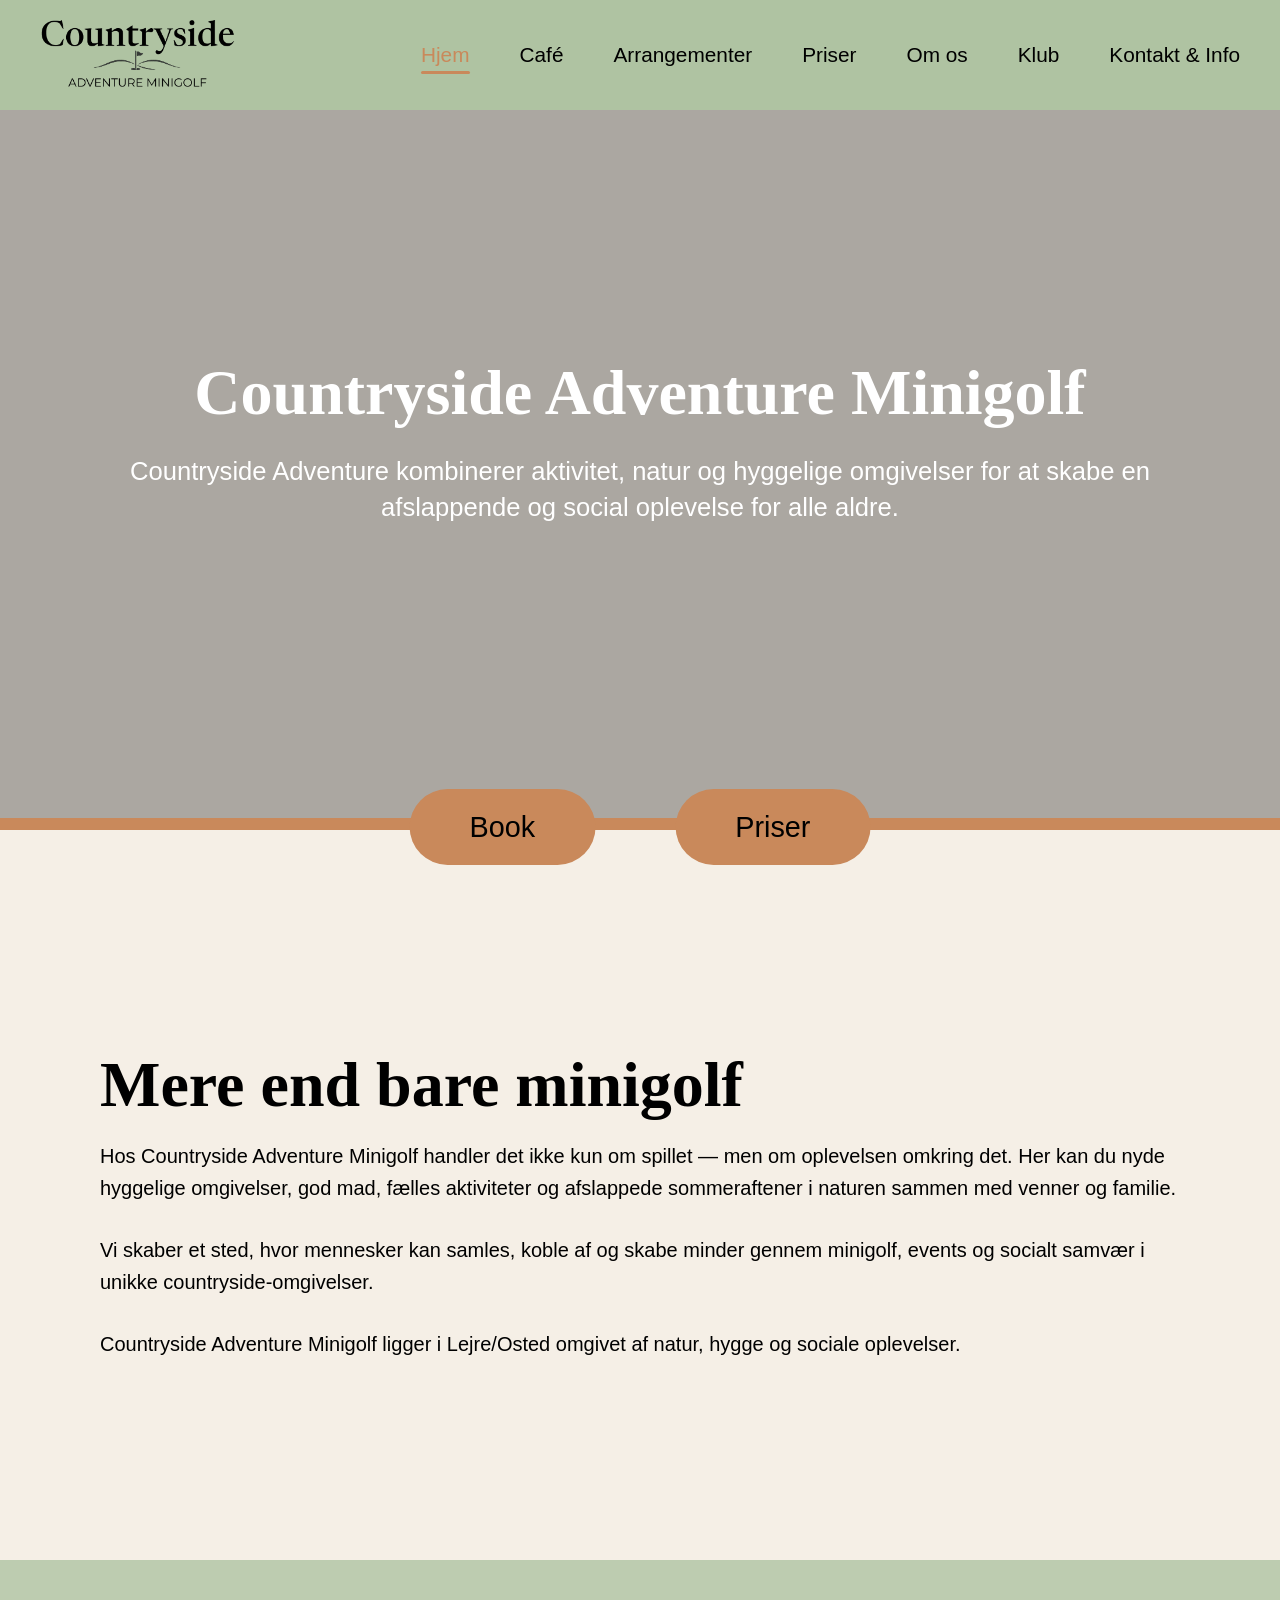
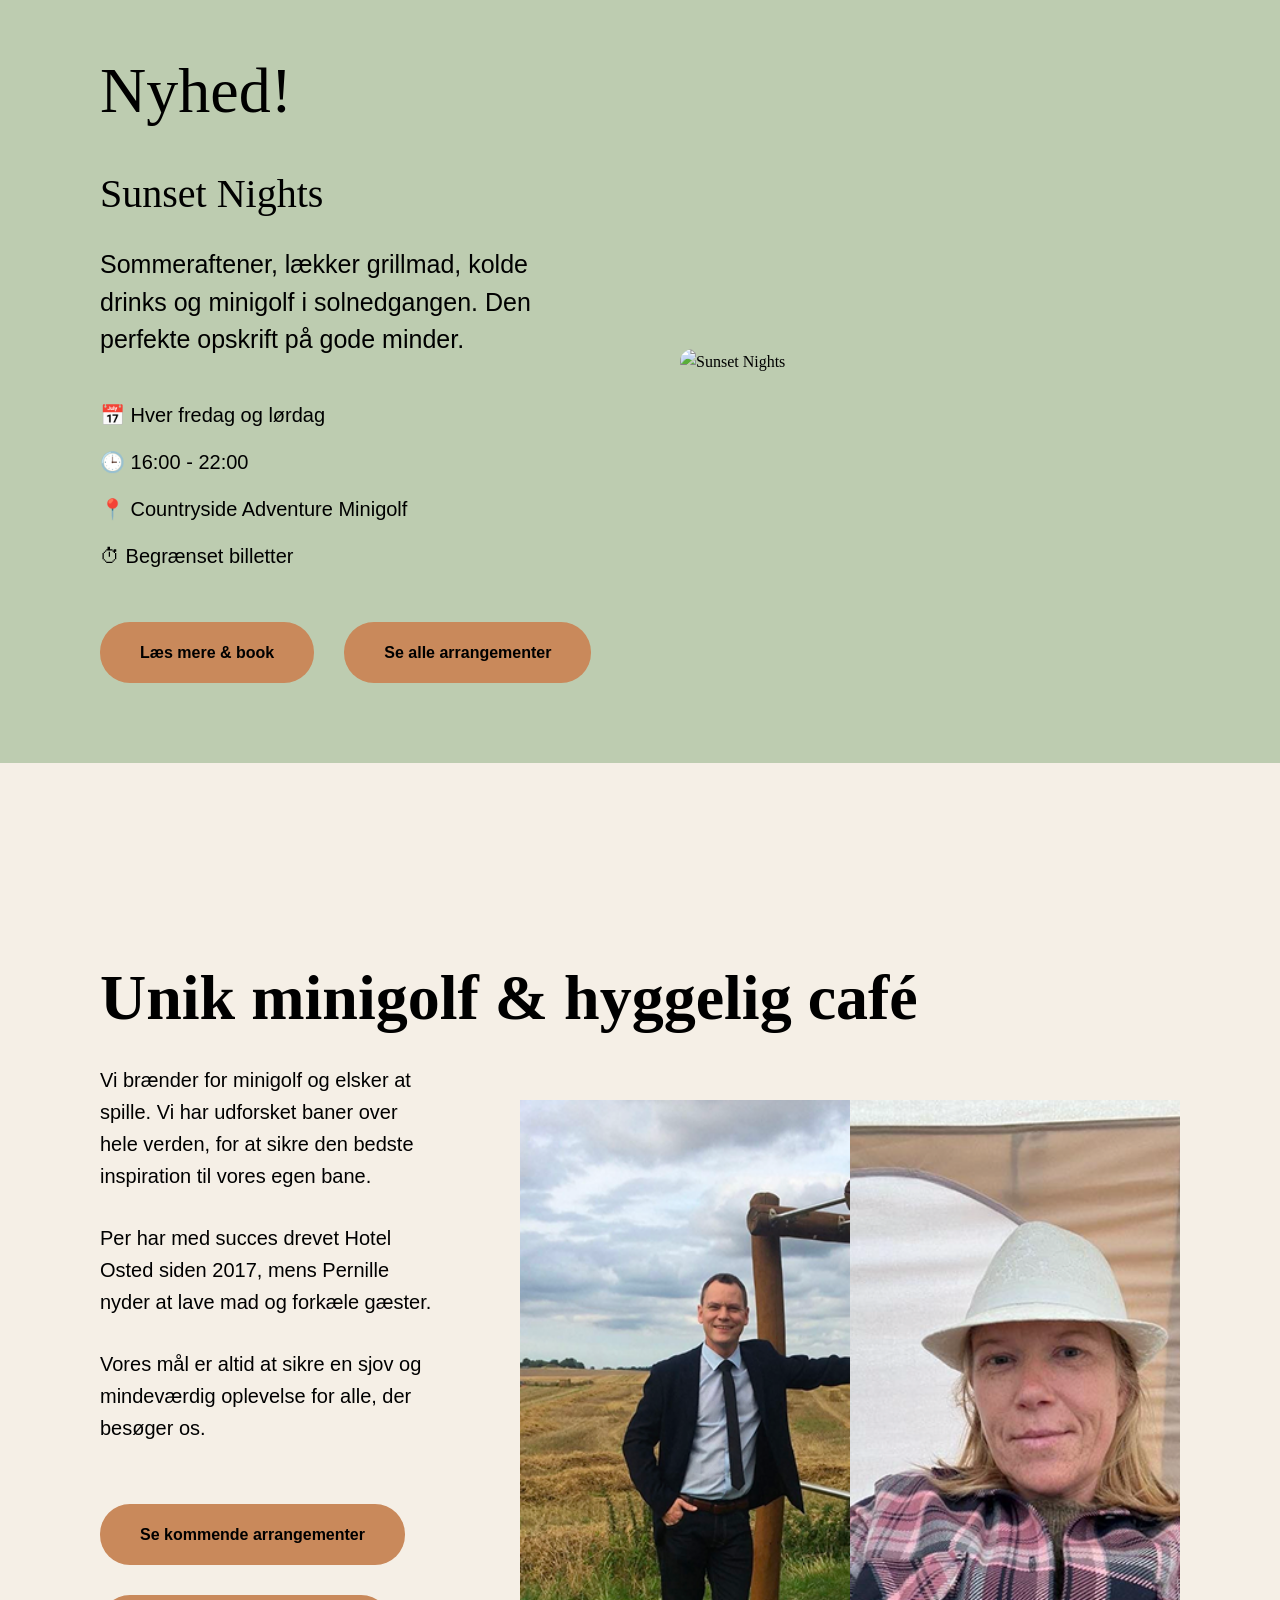
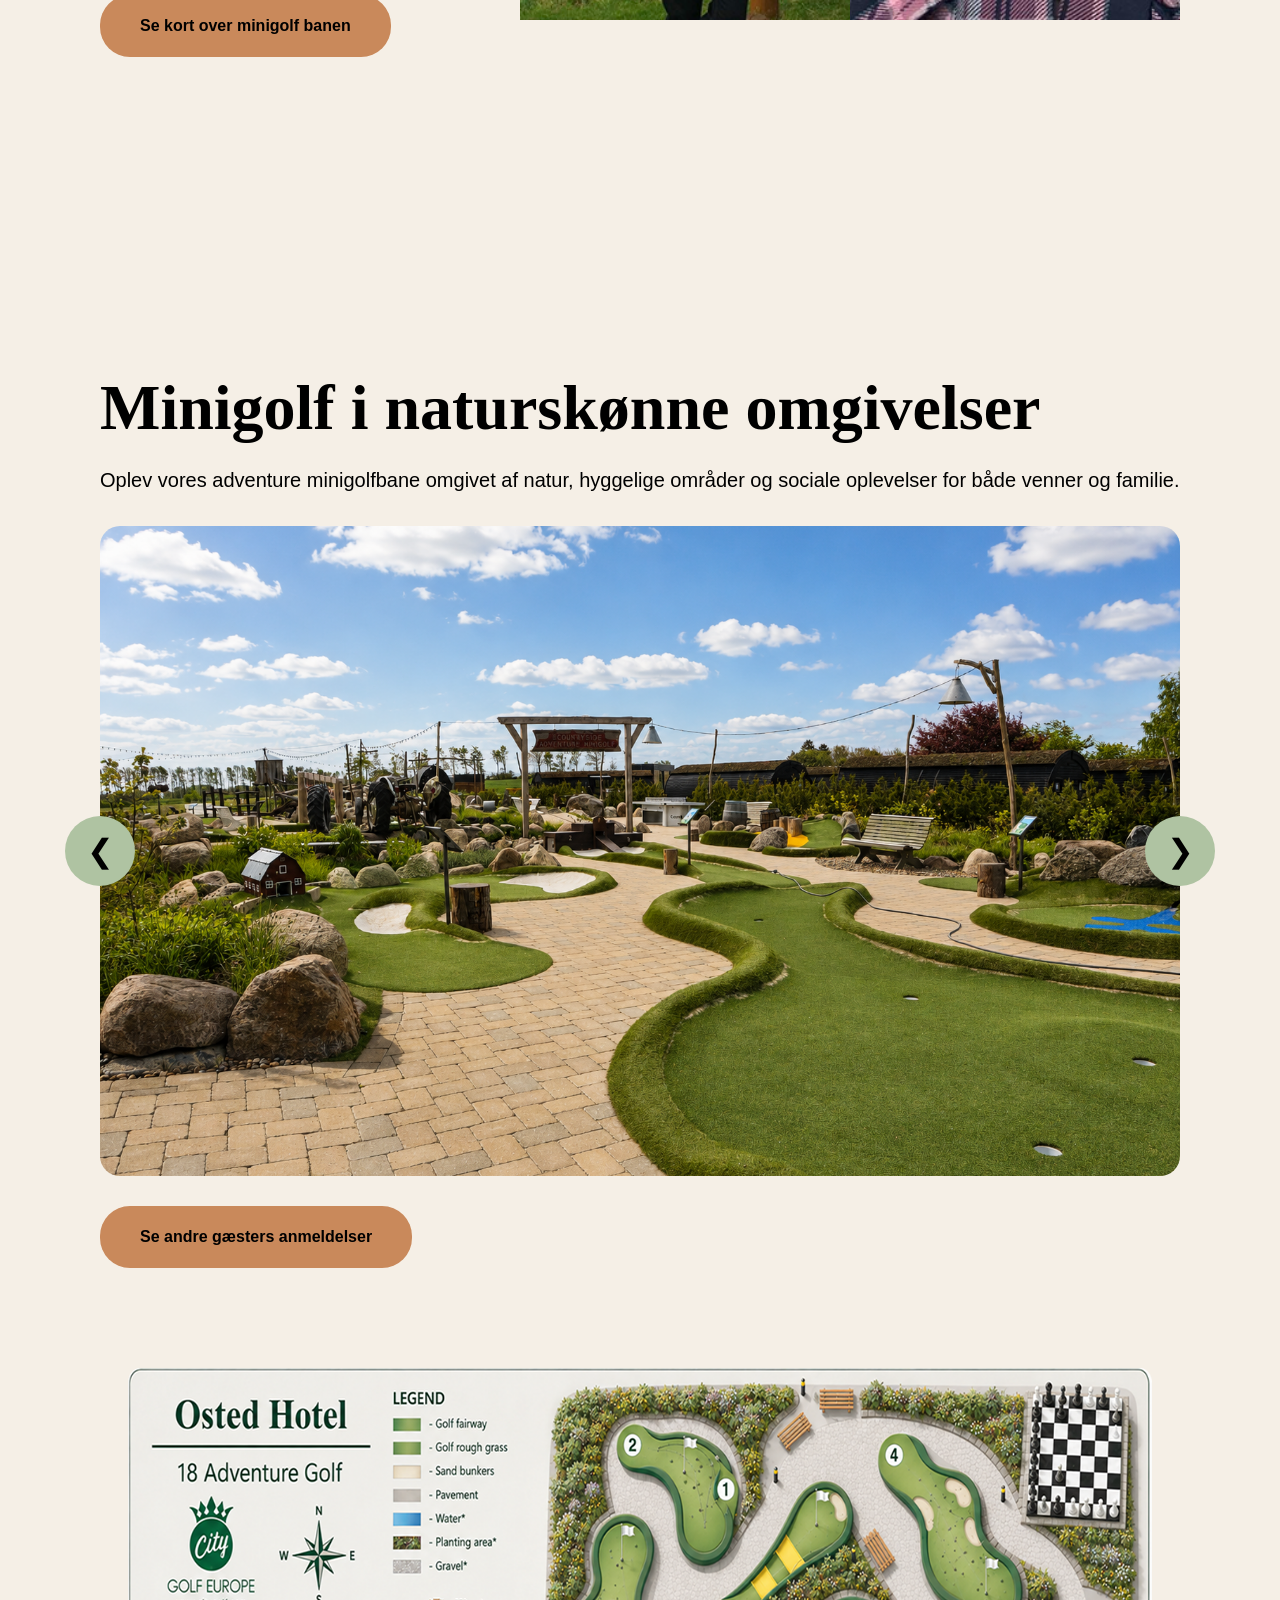
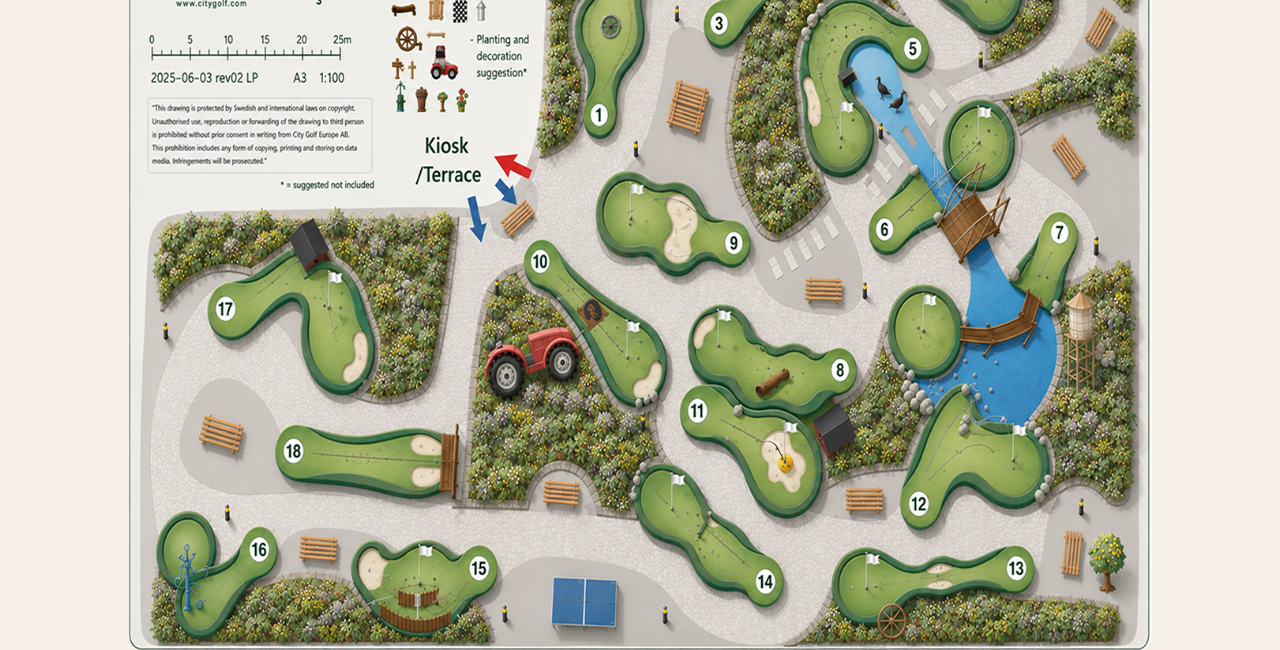
==== index.html @ 1cc6b744 "lavet scroll section" ====
<!DOCTYPE html>
<html lang="da">
<head>
    <meta charset="UTF-8">
    <title>index</title>
    <link rel="stylesheet" href="style.css">
    <meta name="robots" content="noindex, nofollow">
</head>

<body>

<!-- Header -->
<header class="header">

    <div class="logo">
        <a href="index.html">
            <img src="index-billeder/countrysidelogo.png" alt="logo">
        </a>
    </div>

    <nav class="nav">
        <input type="checkbox" id="menu-toggle">

        <label for="menu-toggle" class="burger">
            <span></span>
            <span></span>
            <span></span>
        </label>

        <ul class="nav-links">
            <li><a href="index.html">Hjem</a></li>
            <li><a href="#">Café</a></li>
            <li><a href="arrangementer.html">Arrangementer</a></li>
            <li><a href="#">Priser</a></li>
            <li><a href="#">Om os</a></li>
            <li><a href="#">Klub</a></li>
            <li><a href="#">Kontakt & Info</a></li>
        </ul>
    </nav>

</header>

<main>

    <!-- DRONE VIDEO og CTA -->
    <section class="hero-video">

        <video autoplay muted loop playsinline>
            <source src="video/dronevideo.MOV" type="video/mp4">
            Din browser understøtter ikke video.
        </video>

        <div class="hero-text">
            <h1>Countryside Adventure Minigolf</h1>
            <p>
                Countryside Adventure kombinerer aktivitet, natur og hyggelige
                omgivelser for at skabe en afslappende og social oplevelse for alle aldre.
            </p>
        </div>

        <div class="hero-cta">
            <a href="#" class="cta-btn">Book</a>
            <a href="#" class="cta-btn">Priser</a>
        </div>

    </section>


    <!-- MERE END MINIGOLF TEKST AFSNIT -->
    <section class="index-section1">
    <h1>
        Mere end bare minigolf
    </h1>
    <p>Hos Countryside Adventure Minigolf handler det ikke kun om spillet — men om oplevelsen omkring det.
        Her kan du nyde hyggelige omgivelser, god mad, fælles aktiviteter og afslappede sommeraftener i naturen sammen med venner og familie.</p>
    <p>Vi skaber et sted, hvor mennesker kan samles, koble af og skabe minder gennem minigolf, events og socialt samvær i unikke countryside-omgivelser.</p>
    <p>Countryside Adventure Minigolf ligger i Lejre/Osted omgivet af natur, hygge og sociale oplevelser.</p>
    </section>






    <!-- NYHED SECTION MED VORES KAMPAGNE SUNSET NIGHT -->
    <section class="index-featured-event">

        <div class="index-event-content">

            <h2>Nyhed!</h2>

            <h3>Sunset Nights</h3>

            <p>
                Sommeraftener, lækker grillmad, kolde drinks og
                minigolf i solnedgangen. Den perfekte opskrift
                på gode minder.
            </p>

            <ul class="index-event-info">
                <li>📅 Hver fredag og lørdag</li>
                <li>🕒 16:00 - 22:00</li>
                <li>📍 Countryside Adventure Minigolf</li>
                <li>⏱ Begrænset billetter</li>
            </ul>

            <div class="index-event-buttons">
                <a href="#" class="btn-primary">Læs mere & book</a>
                <a href="#" class="btn-primary">Se alle arrangementer</a>
            </div>

        </div>

        <div class="index-event-image">
            <img src="index-billeder/sunsetnightkvadratisk-2.png" alt="Sunset Nights">
        </div>

    </section>






    <section class="owners-section">

        <h1>Unik minigolf & hyggelig café</h1>

        <div class="owners-wrapper">

            <!-- Venstre side -->
            <div class="owners-content">

                <p>
                    Vi brænder for minigolf og elsker at spille. Vi har udforsket baner
                    over hele verden, for at sikre den bedste inspiration til vores egen bane.
                </p>

                <p>
                    Per har med succes drevet Hotel Osted siden 2017, mens Pernille
                    nyder at lave mad og forkæle gæster.
                </p>

                <p>
                    Vores mål er altid at sikre en sjov og mindeværdig oplevelse for alle,
                    der besøger os.
                </p>

                <div class="owners-buttons">
                    <a href="#" class="btn-primary">Se kommende arrangementer</a>
                    <a href="#" class="btn-primary">Se kort over minigolf banen</a>
                </div>

            </div>

            <!-- Højre side -->
            <div class="owners-images">
                <img src="index-billeder/per.png" alt="Per">
                <img src="index-billeder/pernille.png" alt="Pernille">
            </div>

        </div>

    </section>




    <!-- BILLED SCROLL SECTION -->
    <section class="gallery-section">

        <h2>Minigolf i naturskønne omgivelser</h2>

        <p>
            Oplev vores adventure minigolfbane omgivet af natur,
            hyggelige områder og sociale oplevelser for både venner og familie.
        </p>

        <div class="slider">

            <!-- Venstre pil -->
            <button class="prev">&#10094;</button>

            <!-- Billede -->
            <img id="slider-image"
                 src="index-scroll-section/bane.png"
                 alt="Minigolf">

            <!-- Højre pil -->
            <button class="next">&#10095;</button>

        </div>

        <a href="#" class="btn-primary">
            Se andre gæsters anmeldelser
        </a>

    </section>




    <!-- KORT OVER MINIGOLF BANEN -->
    <img class="minigolfbanekort" src="index-billeder/kortoverbane.png" height="882" width="1297" alt="kort over minigolf banen"/>






</main>


<script src="js.js"></script>
</body>
</html>
---- style.css ----
* {                             /* alle elementer */
    margin: 0;                  /* nulstiller browser-defaults - fx h1 og p har ellers margin */
    padding: 0;                 /* nulstiller browser-defaults */
    box-sizing: border-box;     /* ændrer box-modellen, så width inkluderer padding og border --> gør layout forudsigelige. Konsekvens = man skal selv definere al spacing
                                men gør jeg også*/
}

body{
    background:#F5EFE6;
    color:#000000;
    line-height: 1.6;
}

p{
    font-family:'Manrope', sans-serif;
    font-size:20px;
    font-weight: 400;
}

img{
    width:100%;
    display:block;
}

h1{
    font-family:'DM Serif Display', serif;
    font-size: 64px;
    font-weight:550;
}

h2{
    font-family:'DM Serif Display', serif;
    font-size: 64px;
    font-weight: 550;
}

h3{
    font-family:'DM Serif Display', serif;
    font-weight: 500;
}



.btn-primary {
    display: inline-block;
    width: fit-content;

    padding: 18px 40px;

    background-color: #C9895B;
    color: #000;

    text-decoration: none;
    font-family: 'Manrope', sans-serif;
    font-weight: 600;

    border-radius: 30px;

    transition: all 0.3s ease;
}

.btn-primary:hover {
    transform: translateY(-3px);
    background-color: #c88552;
}





/* HEADER */

.header {
    background-color: #AFC3A2;
    height: 110px;

    display: flex;
    justify-content: space-between;
    align-items: center;

    padding: 0 40px;
}

/* LOGO */

.logo img {
    height: 70px;
    width: auto;
    display: block;
}

/* NAVIGATION */

.nav-links {
    display: flex;
    gap: 50px;

    list-style: none;
    margin: 0;
    padding: 0;
}

/* LINKS */

.nav-links a {
    position: relative;

    text-decoration: none;
    color: #000;

    font-family: 'Manrope', sans-serif;
    font-size: 1.3rem;
    font-weight: 350;

    transition: color 0.3s ease;
}

/* HOVER */

.nav-links a:hover {
    color: #C9895B;
}

/* AKTIV SIDE */

.nav-links a.active {
    color: #C9895B;
}

/* STREG UNDER AKTIV SIDE */

.nav-links a.active::after {
    content: "";

    position: absolute;
    left: 0;
    bottom: -8px;

    width: 100%;
    height: 3px;

    background-color: #C9895B;
    border-radius: 999px;
}

/* BURGER */

#menu-toggle {
    display: none;
}

.burger {
    display: none;
}








/* Index */

/* HERO VIDEO */

.hero-video {
    position: relative;
    width: 100%;
    height: 80vh;
    overflow: visible;
}

/* VIDEO */

.hero-video video {
    width: 100%;
    height: 100%;
    object-fit: cover;
    display: block;
}

/* MØRKT OVERLAY */

.hero-video::before {
    content: "";
    position: absolute;
    inset: 0;
    background: rgba(0, 0, 0, 0.30);
    z-index: 1;
}

/* TERRACOTTA STREG I BUNDEN */

.hero-video::after {            /* Opretter et usynligt element efter indholdet i .hero-video */
    content: "";                /* Pseudo-elementer virker kun hvis de har content. Her er indholdet tomt (""),
                                fordi vi bare vil bruge elementet som en farvet bjælke. */
    position: absolute;         /* Gør at elementet kan placeres præcist inde i .hero-video. Det virker fordi man har:
                                .hero-video {position: relative;}
                                Så bliver .hero-video referencepunktet */
    left: 0;                    /* Starter helt ude ved venstre kant */
    bottom: 0;                  /* Placerer elementet helt nede i bunden af .hero-video */

    width: 100%;
    height: 12px;

    background-color: #C9895B;
    z-index: 3;
}

/* TEKST PÅ VIDEO */

.hero-text {
    position: absolute;
    top: 45%;               /* Hvor langt fra toppen. 50% ville være midt på videoen */
    left: 50%;              /* Så den er centreret midt på skærmen */
    transform: translate(-50%, -50%);

    text-align: center;
    color: white;
    z-index: 2;

    max-width: 1200px;
   width: 90%;
}

.hero-text h1 {
    font-family: 'DM Serif Display', serif;
    font-size: 4rem;
    margin-bottom: 10px;
}

.hero-text p {
    font-family: 'Manrope', sans-serif;
    font-size: 1.6rem;
    line-height: 1.4;
}

/* CTA KNAPPER */

.hero-cta {
    position: absolute;
    bottom: -35px;
    left: 50%;

    transform: translateX(-50%);

    display: flex;
    gap: 80px;

    z-index: 10;
}

.cta-btn {
    background-color: #C9895B;
    color: black;

    text-decoration: none;

    padding: 15px 60px;

    border-radius: 50px;

    font-family: 'Manrope', sans-serif;
    font-size: 1.8rem;
    font-weight: 500;
}

.cta-btn:hover {
    background-color: #c88552;
    transform: translateY(-3px);
}







/* MERE END BARE MINIGOLF */

.index-section1 h1{
    margin-top: 200px;
    margin-left: 100px;
    margin-right: 100px;
    line-height: 110px;
}

.index-section1 p{
    margin-left: 100px;
    margin-right: 100px;
    margin-bottom: 30px;
}












/* INDEX FEATURED EVENT */

.index-featured-event {
    background-color: #BDCCB0;

    width: 100%;

    display: flex;
    align-items: center;
    justify-content: space-between;

    gap: 80px;

    padding: 80px 100px;

    margin-top: 200px;
}

/* VENSTRE SIDE */

.index-event-content {
    flex: 1;
    max-width: 550px;
}

.index-event-content h2 {
    font-family: 'DM Serif Display', serif;
    font-size: 64px;
    margin-bottom: 20px;
    font-weight: 500;
}

.index-event-content h3 {
    font-family: 'DM Serif Display', serif;
    font-size: 40px;
    margin-bottom: 20px;
    font-weight: 510;
}

.index-event-content p {
    font-family: 'Manrope', sans-serif;
    font-size: 25px;
    line-height: 1.5;
    margin-bottom: 40px;
}

/* INFO LISTE */

.index-event-info {
    list-style: none;
    padding: 0;
    margin-bottom: 50px;
}

.index-event-info li {
    font-family: 'Manrope', sans-serif;
    font-size: 20px;
    margin-bottom: 15px;
}

/* KNAPPER */

.index-event-buttons {
    display: flex;
    gap: 30px;
}


/* HØJRE SIDE */

.index-event-image {
    flex: 1;
}

.index-event-image img {
    width: 100%;

    border-radius: 20px;

    display: block;
}












/* SECTION 2 - INFO OM DEM */

.owners-section {
    padding: 200px 100px;
    background-color: #F5EFE6;
}

.owners-section h1 {
    font-size: 64px;
    margin-bottom: 30px;
    line-height: 1.1;
}

.owners-wrapper {
    display: flex;
    justify-content: space-between;
    align-items: center;
    gap: 80px;
}

/* VENSTRE SIDE */

.owners-content {
    flex: 1;
    max-width: 600px;
}

.owners-content p {
    font-family: 'Manrope', sans-serif;
    font-size: 20px;
    margin-bottom: 30px;
}

/* KNAPPER */

.owners-buttons {
    display: flex;
    flex-direction: column;
    gap: 30px;
    margin-top: 60px;
}



/* HØJRE SIDE */

.owners-images {
    display: flex;
    gap: 0;
    flex-shrink: 0;
}

.owners-images img {
    width: 330px;
    height: 520px;

    object-fit: cover;
    display: block;
}








/* GALLERI SCROLL */

.gallery-section {
    padding: 100px;
}

/* jeg laver slideren relativ,
   så pilene kan placeres ovenpå billedet */

.slider {
    position: relative;

    display: flex;
    justify-content: center;
    align-items: center;

    margin-top: 30px;
    margin-bottom: 30px;
}

/* jeg giver billedet samme størrelse som i designet */

.slider img {
    width: 100%;
    max-width: 1200px;

    height: 650px;

    object-fit: cover;
    display: block;

    border-radius: 20px;
}

/* jeg laver pilene runde */

.slider button {
    position: absolute;

    width: 70px;
    height: 70px;

    border: none;
    border-radius: 50%;

    background: #AFC3A2;

    cursor: pointer;

    font-size: 2rem;
}

/* jeg placerer venstre pil */

.prev {
    left: -35px;
}

/* jeg placerer højre pil */

.next {
    right: -35px;
}

/* jeg giver en lille hover-effekt */

.slider button:hover {
    transform: scale(1.05);
}

.gallery-section h2{
    margin-bottom: 5px;
}

.gallery-section p {
    font-family: 'Manrope', sans-serif;
    font-size: 20px;
    margin-bottom: 20px;
    font-weight: 500;
}










/* KORT OVER MINIGOLF BANEN */
.minigolfbanekort{
    display: block;
    /* jeg ændrer billedet fra inline til block,
       fordi block-elementer kan centreres med margin auto */



    margin: 0 auto;
    /* 0 = ingen margin top/bund
       auto = browseren fordeler automatisk pladsen på venstre og højre side
       så billedet havner i midten */

    width: 80%;
}





















/* HERO - SEKTION cecilie - har rykket den herned så index er først*/
/*ARRANGEMENTER SIDE*/

.hero{

    height:90vh;

    background-image:url('arrangementer-billeder/arrangementerheropic.png');
    background-size:cover;
    background-position:center;

    position:relative;

    display:flex;
    align-items:center;

    padding:0 80px;
}

.overlay{

    position:absolute;
    inset:0;

    background:rgba(0,0,0,0.35);
}

.hero-content{

    position:relative;
    z-index:2;

    max-width:700px;

    color:white;
}

.eyebrow{

    font-size:12px;
    letter-spacing:2px;

    margin-bottom:18px;
}

.hero h1{

    font-size:80px;
    font-weight: 400;

    line-height:1.20;

    margin-bottom:28px;
}

.hero p{

    max-width:480px;

    margin-bottom:36px;
}


/* BUTTONS */

.primary-btn,
.secondary-btn,
.third-btn,
.fourth-btn{

    display:inline-block;

    padding:15px 30px;

    border-radius:999px;

    text-decoration:none;

    transition:0.3s ease;

    font-size:14px;
}

.primary-btn{

    background: #AFC3A2;
    color:black;
}

.secondary-btn{

    border:1px solid #1F1F1B;
    color:#1F1F1B;
}

.third-btn,
.fourth-btn
{
    background: #c9895b;
    color:black;
}



/* INTRO TEKST - SEKTION */

.intro{

    padding:140px 20px;
}

.intro-container{

    max-width:900px;

    margin:auto;

    text-align:center;
}

.intro p{

    margin-bottom:24px;

    font-size:18px;
}


/*FREMHÆVET EVENT SUNSET NIGHT - SEKTION */

.featured-event{

    background:#AFC3A2;

    margin:0px;

    padding:70px;

    border-radius:0px; /*sat helt ud til siderne = 0*/

    display:grid;

    grid-template-columns:1fr 1fr;

    gap:60px;

    align-items:center;
}


/*LILLE BOKS - FREMHÆVET EVENT */

.badge{

    display:inline-block;

    background:white;

    padding:10px 18px;

    border-radius:999px;

    font-size:12px;

    margin-bottom:24px;
}


/*SUNSET NIGHT TITEL*/

.featured-text h3{

    font-size:50px;
    font-weight:550;

    margin-bottom:24px;
}



.event-info{

    margin:36px 0;
}



.info-item{

    display:flex;

    align-items:center;

    gap:12px;

    margin-bottom:16px;
}



/*Sunset night billedet (fremhævet event)*/

.featured-image img{

    width:100%;

    height:450px;

    object-fit:cover;

    border-radius:15px;
}

.events{

    padding:160px 40px; /*AFSTAND MELLEM EVENTS*/
}



/*ALLE VORES ARRANGEMENTER OVERSKRIFT*/

.section-title{

    text-align:center;

    margin-bottom:80px;
}

.section-title h2{

    font-size:64px;
}

.section-title h2::after{

    content:"";

    display:block;

    width:100px;

    height:2px;

    background:#9C9C8B;

    margin:24px auto;
}

/* GRID */

.event-grid{

    display:grid;

    grid-template-columns:repeat(4,1fr);

    gap:24px;
}



/* ALLE ARRANGEMENTER 4 CARDS */

.event-card{

    background: #f5efe6;

    border-radius:10px;
    border:1px solid black;

    overflow:hidden;
}



/* ALLE ARRANGEMENTER 4 BILLEDER*/

.event-card img{

    width:100%;

    height:250px;

    object-fit:cover;
}



/* CARD INDHOLD */

.card-content{

    padding:24px;
}



/* ALLE ARRANGEMENTER 4 ÅRSTIDER BOKS */

.event-badge{

    display:inline-block;

    padding:7px 14px;

    background:#E7E8DA;

    border-radius:6px;

    font-size:11px;

    letter-spacing:1px;

    margin-bottom:18px;

    color:#6E735F;
}



/* TITLER BADGES*/

.card-content h4{

    font-size:28px;

    line-height:1.1;

    margin:16px 0;
}



/* TEKST BADGES*/

.card-content p{

    font-size:15px;

    line-height:1.6;

    margin-bottom:18px;
}



/* INFO*/

.event-meta{

    margin-bottom:22px;
}



.event-meta p{

    font-size:14px;

    margin-bottom:8px;

    color:#4F4F4F;
}



.event-meta i{

    margin-right:8px;
}



/* LÆS MERE KNAP NEDERST I BADGES */

.card-content a{

    display:inline-block;

    padding:10px 18px;

    border:1px solid #d3cdc3;

    border-radius:999px;

    text-decoration:none;

    color:#4a4a4a;

    font-size:13px;
}


/*LILLE GALLERI MED 3 BILLEDER*/

.gallery{

    padding:120px 40px;
}

.gallery-top img{

    width:100%;

    height:500px;

    object-fit:cover;

    border-radius:28px;
}

.gallery-bottom{

    display:grid;

    grid-template-columns:0.8fr 1.2fr;

    gap:24px;

    margin-top:24px;
}

.gallery-bottom img{

    width:100%;

    height:320px;

    object-fit:cover;

    border-radius:28px;
}

/*KLAR TIL NÆSTE OPLEVELSE - SEKTION*/
/* CTA */


.cta-section{

    padding:20px 40px;
}

.cta-content{

    padding:40px;
}

.cta-content h2{

    font-size:50px; /*KLAR TIL NÆSTE OPLEVELSE TITEL*/

    line-height:0.95;

    margin-bottom:24px;
}

.cta-buttons{

    display:flex;

    gap:18px;

    margin-top:36px;
}


/* RESPONSIVE */

@media(max-width:1100px){

    .event-grid{

        grid-template-columns:repeat(2,1fr);
    }

    .featured-event{

        grid-template-columns:1fr;
    }

    .hero h1,
    .section-title h2,
    .cta-content h2{

        font-size:60px;
    }

}

@media(max-width:700px){

    .hero{

        padding:0 30px;
    }

    .hero h1,
    .section-title h2,
    .cta-content h2,
    .featured-text h2{

        font-size:44px;
    }

    .event-grid{

        grid-template-columns:1fr;
    }

    .featured-event,
    .cta-content{

        padding:40px 30px;
    }

}
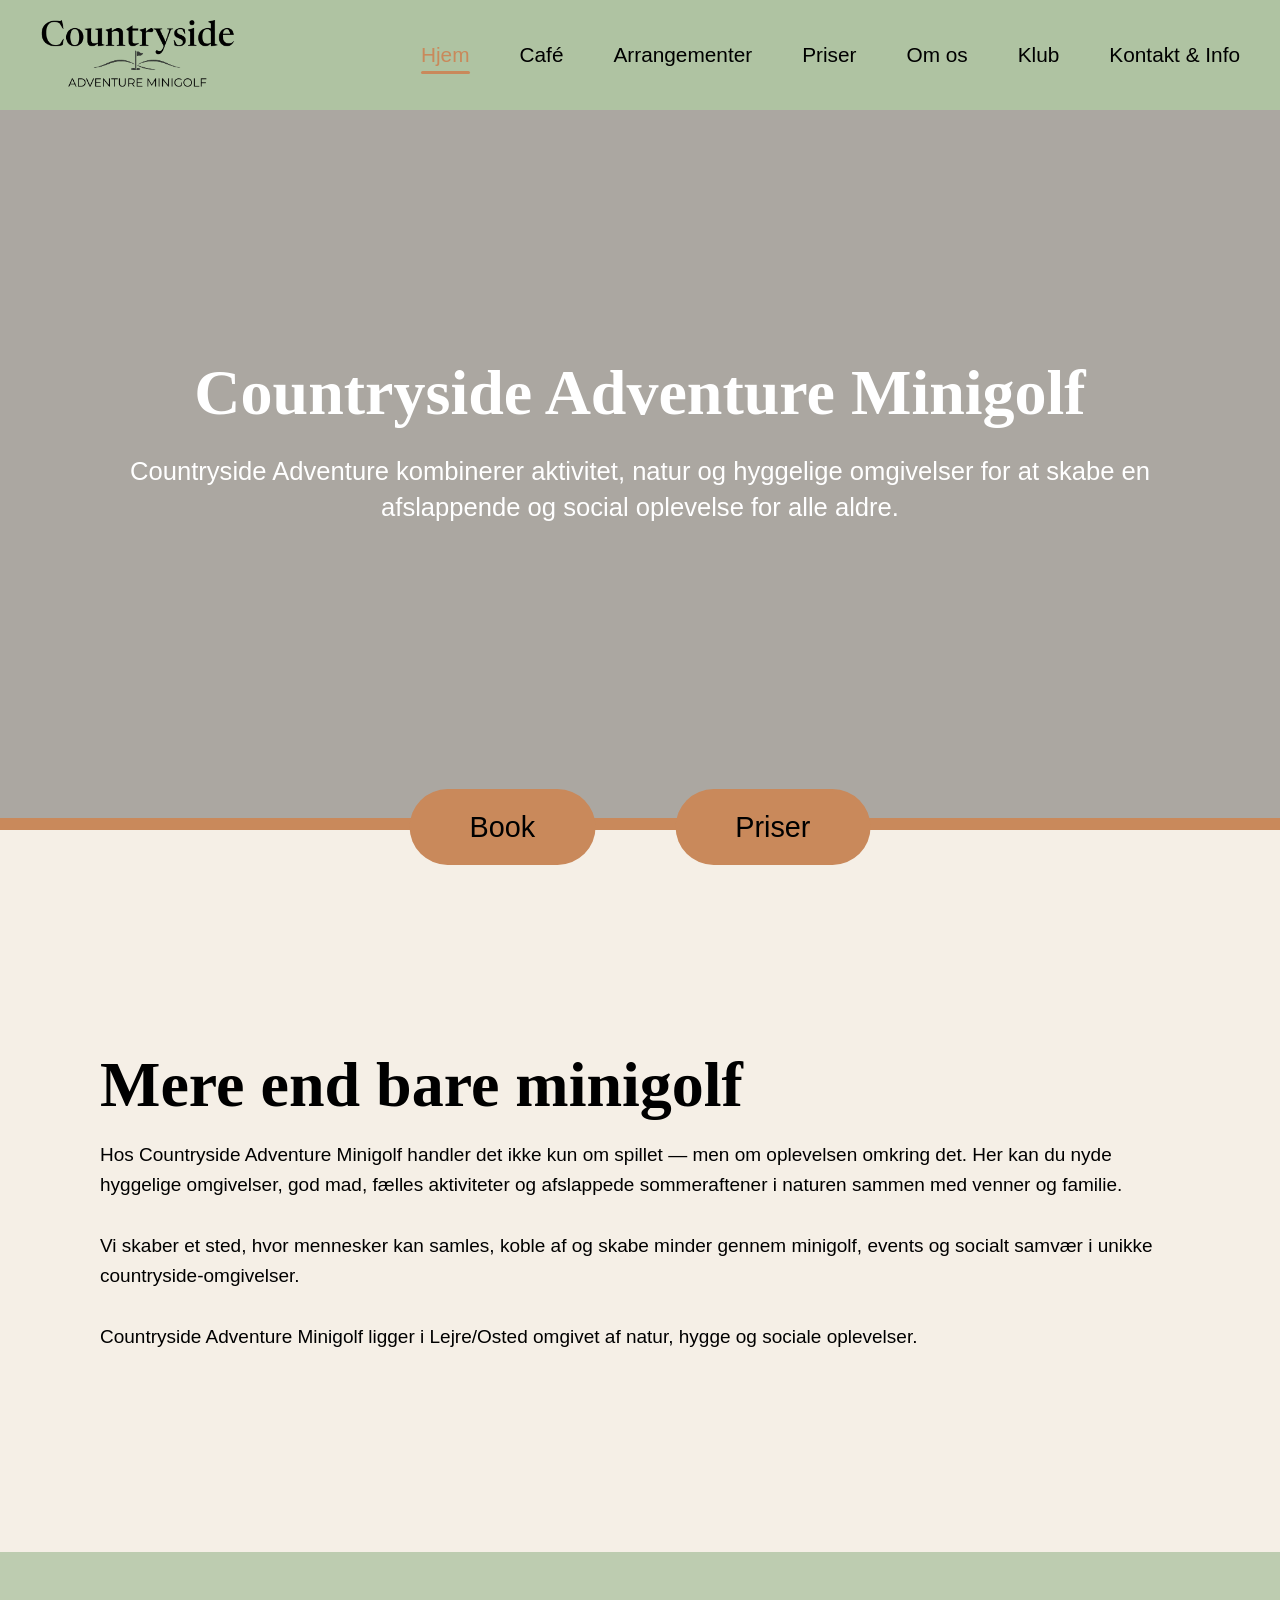
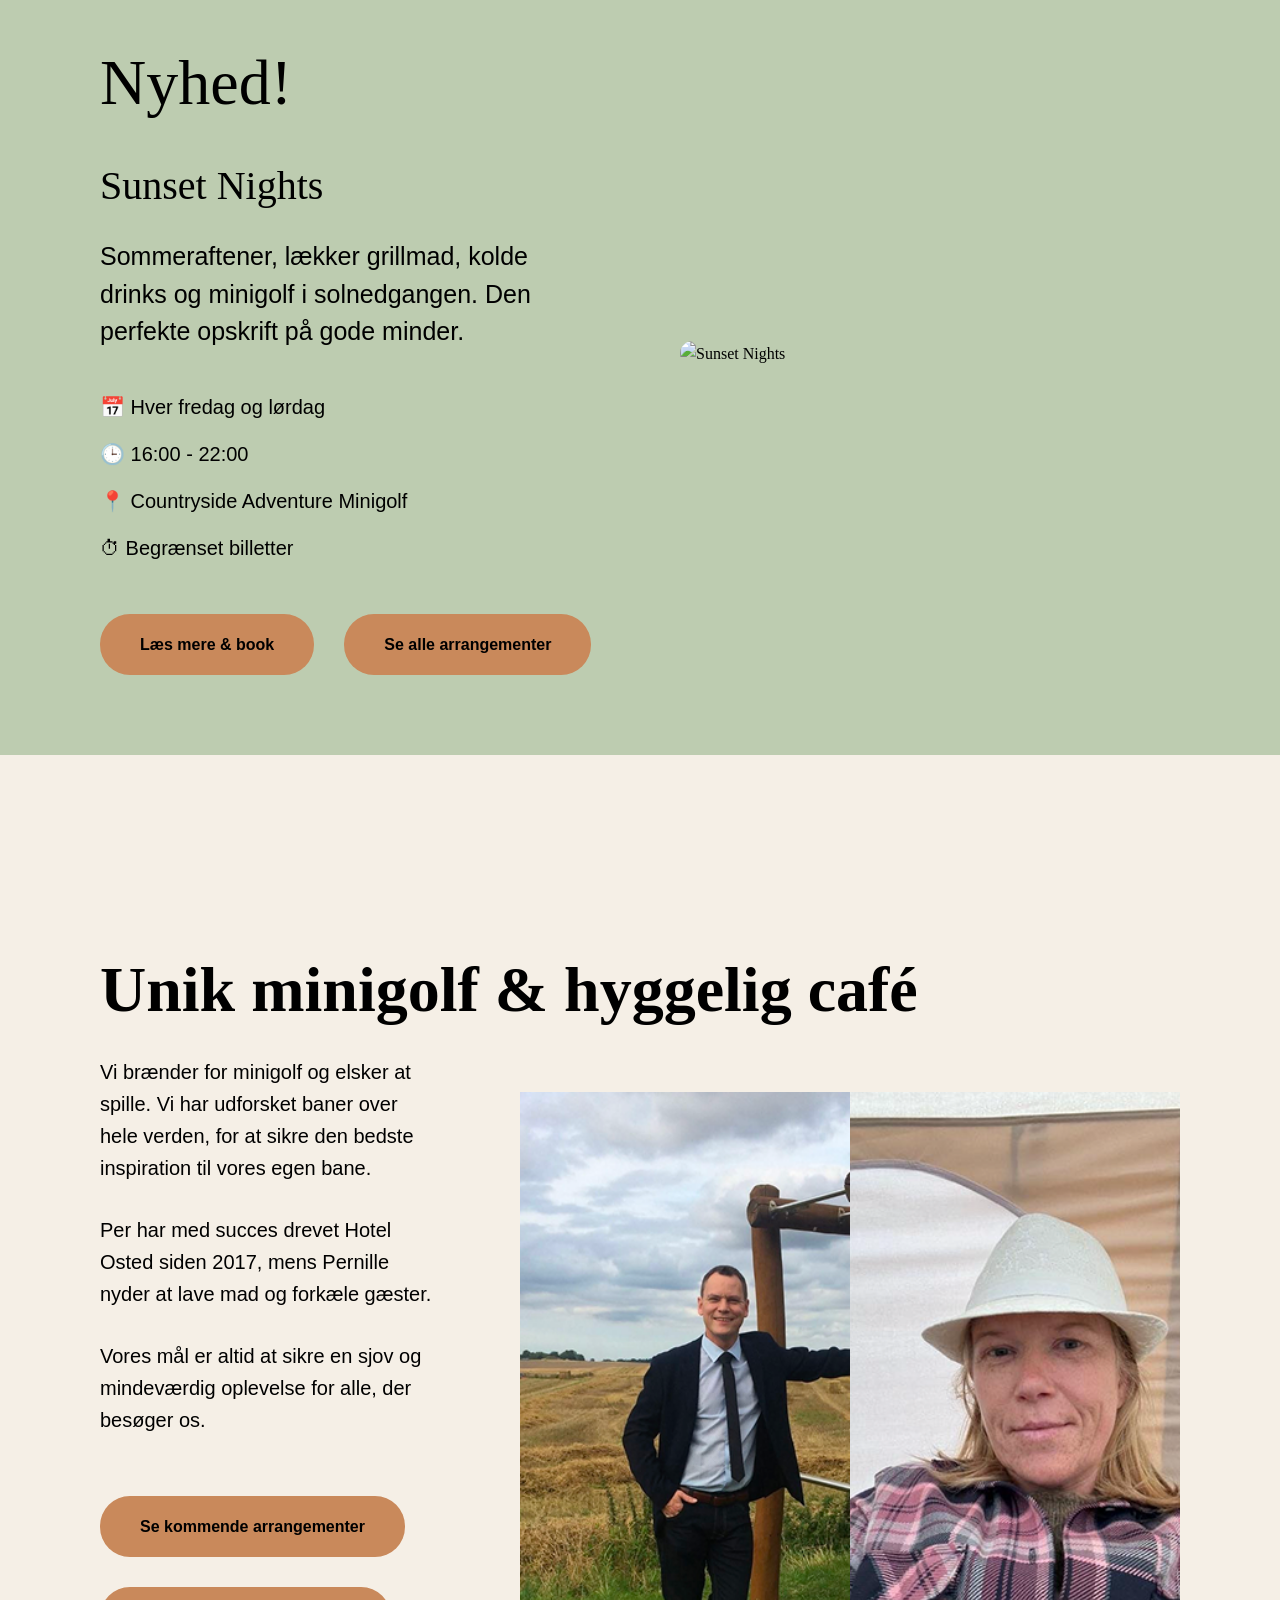
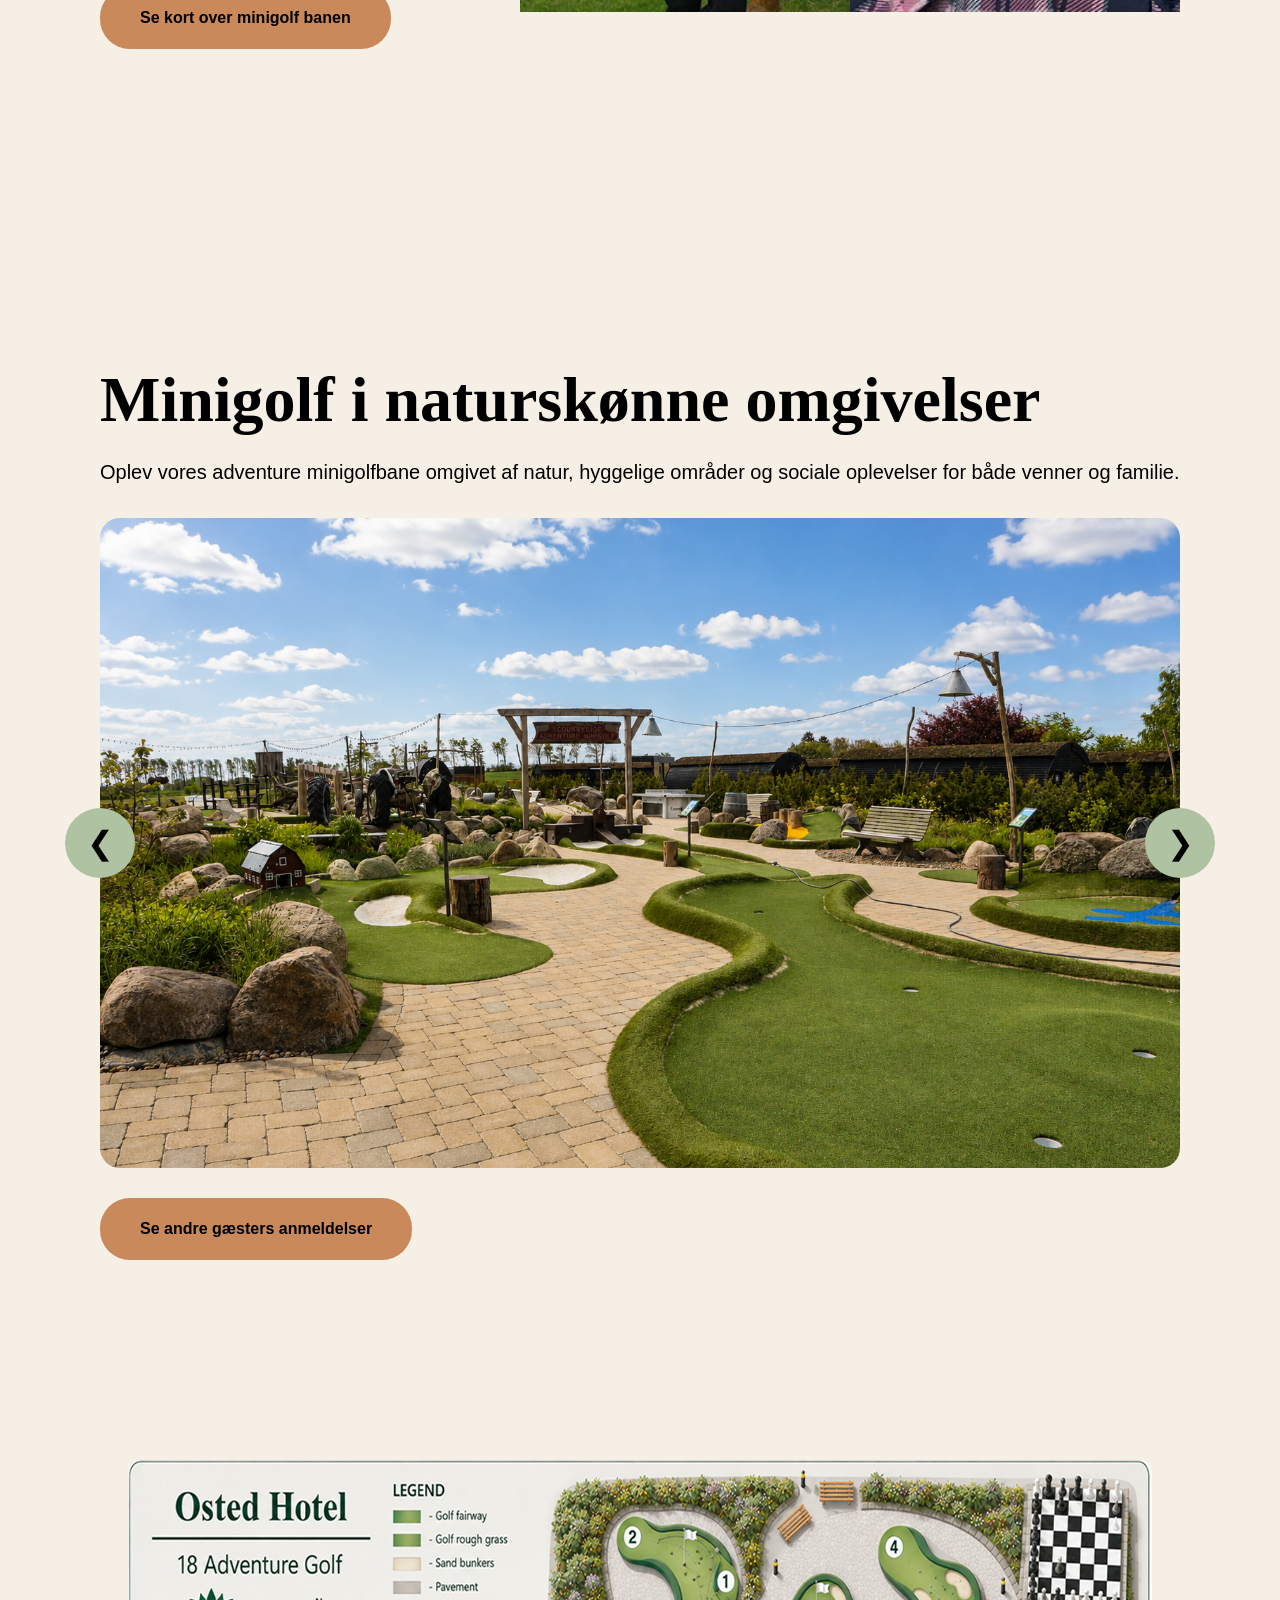
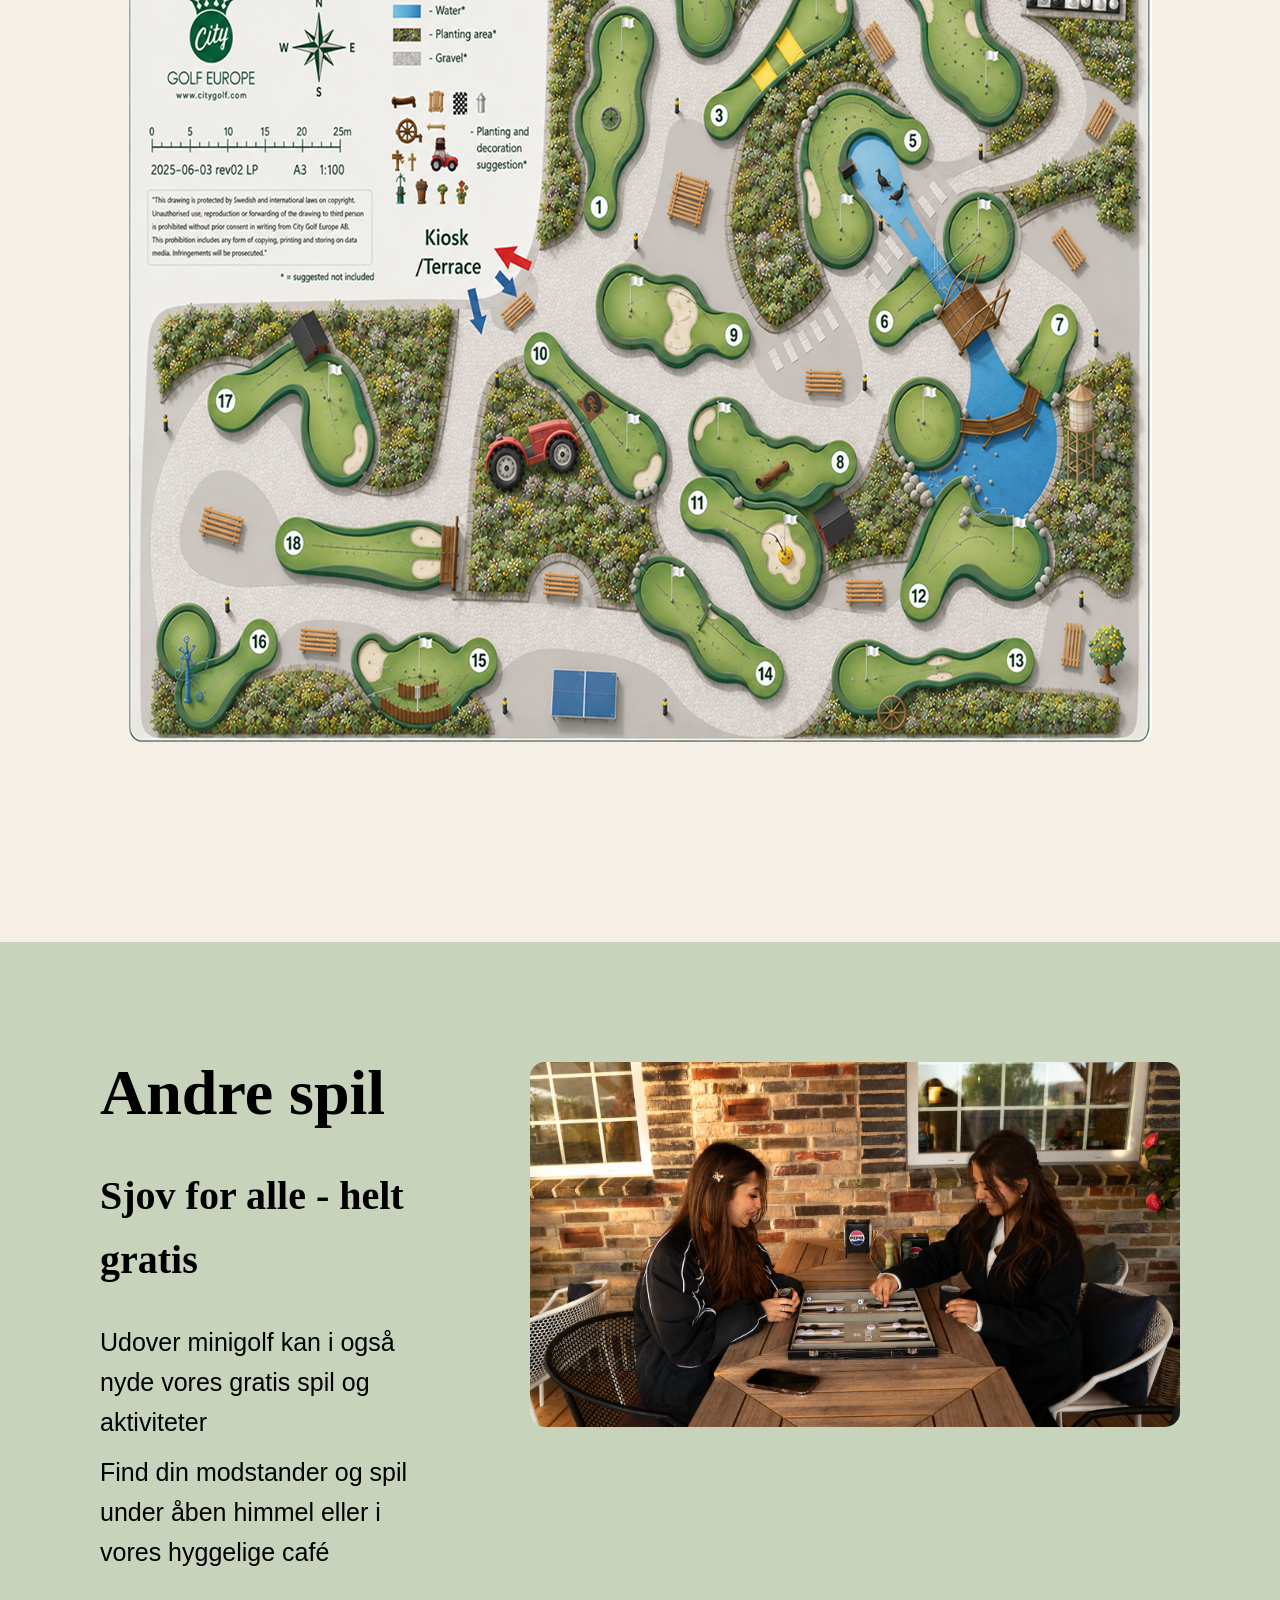
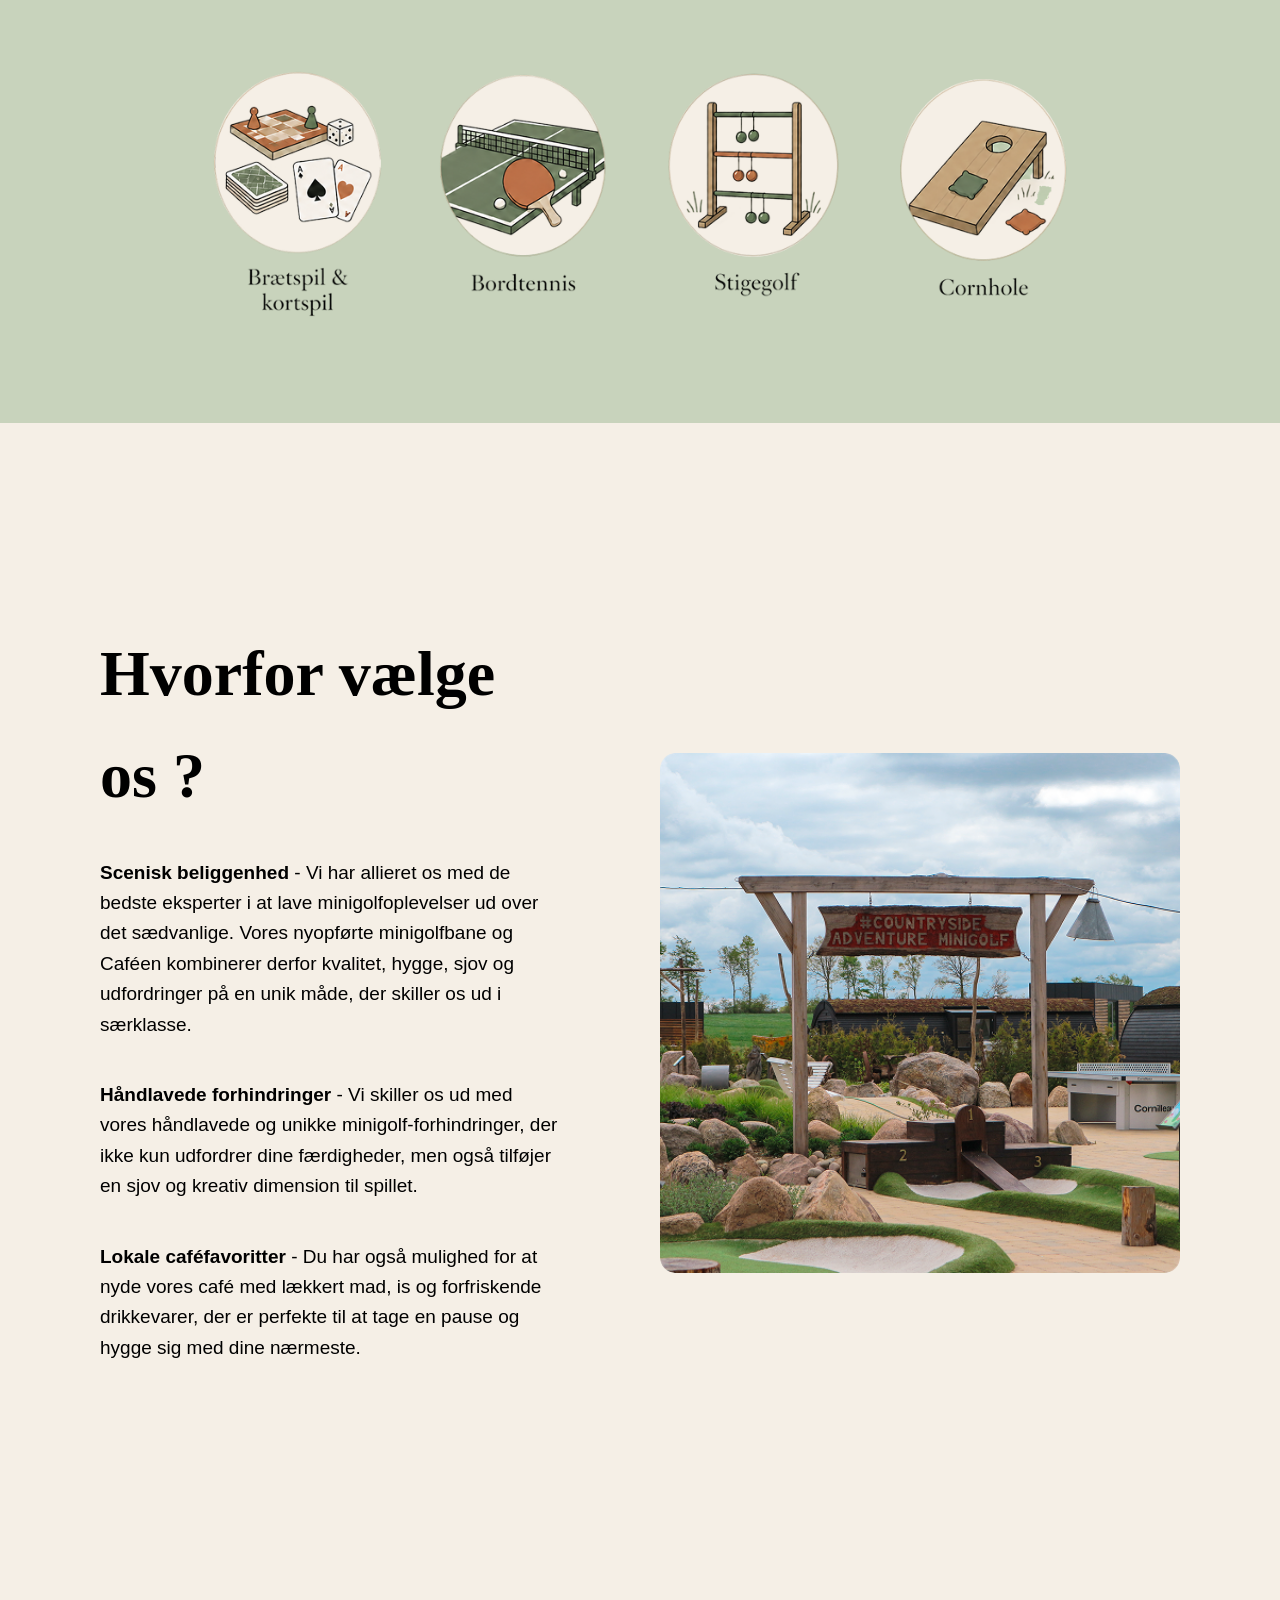
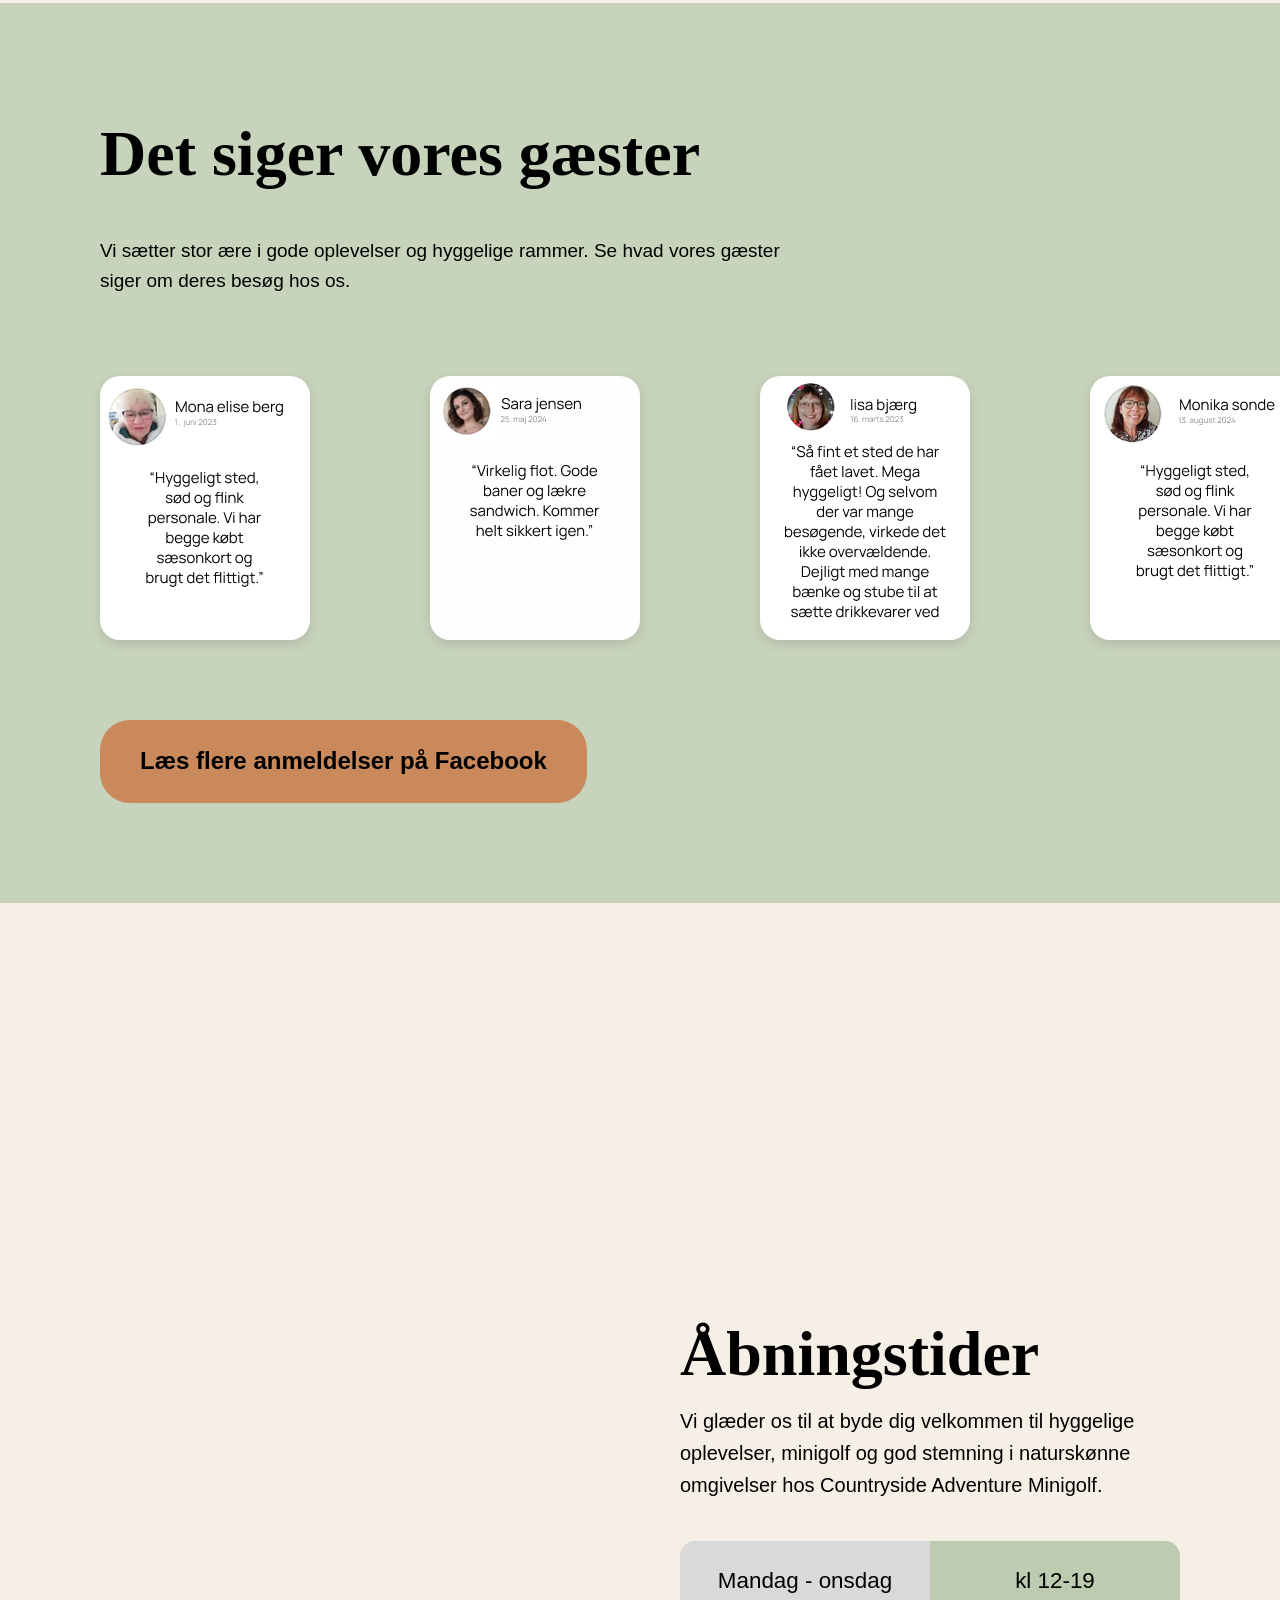
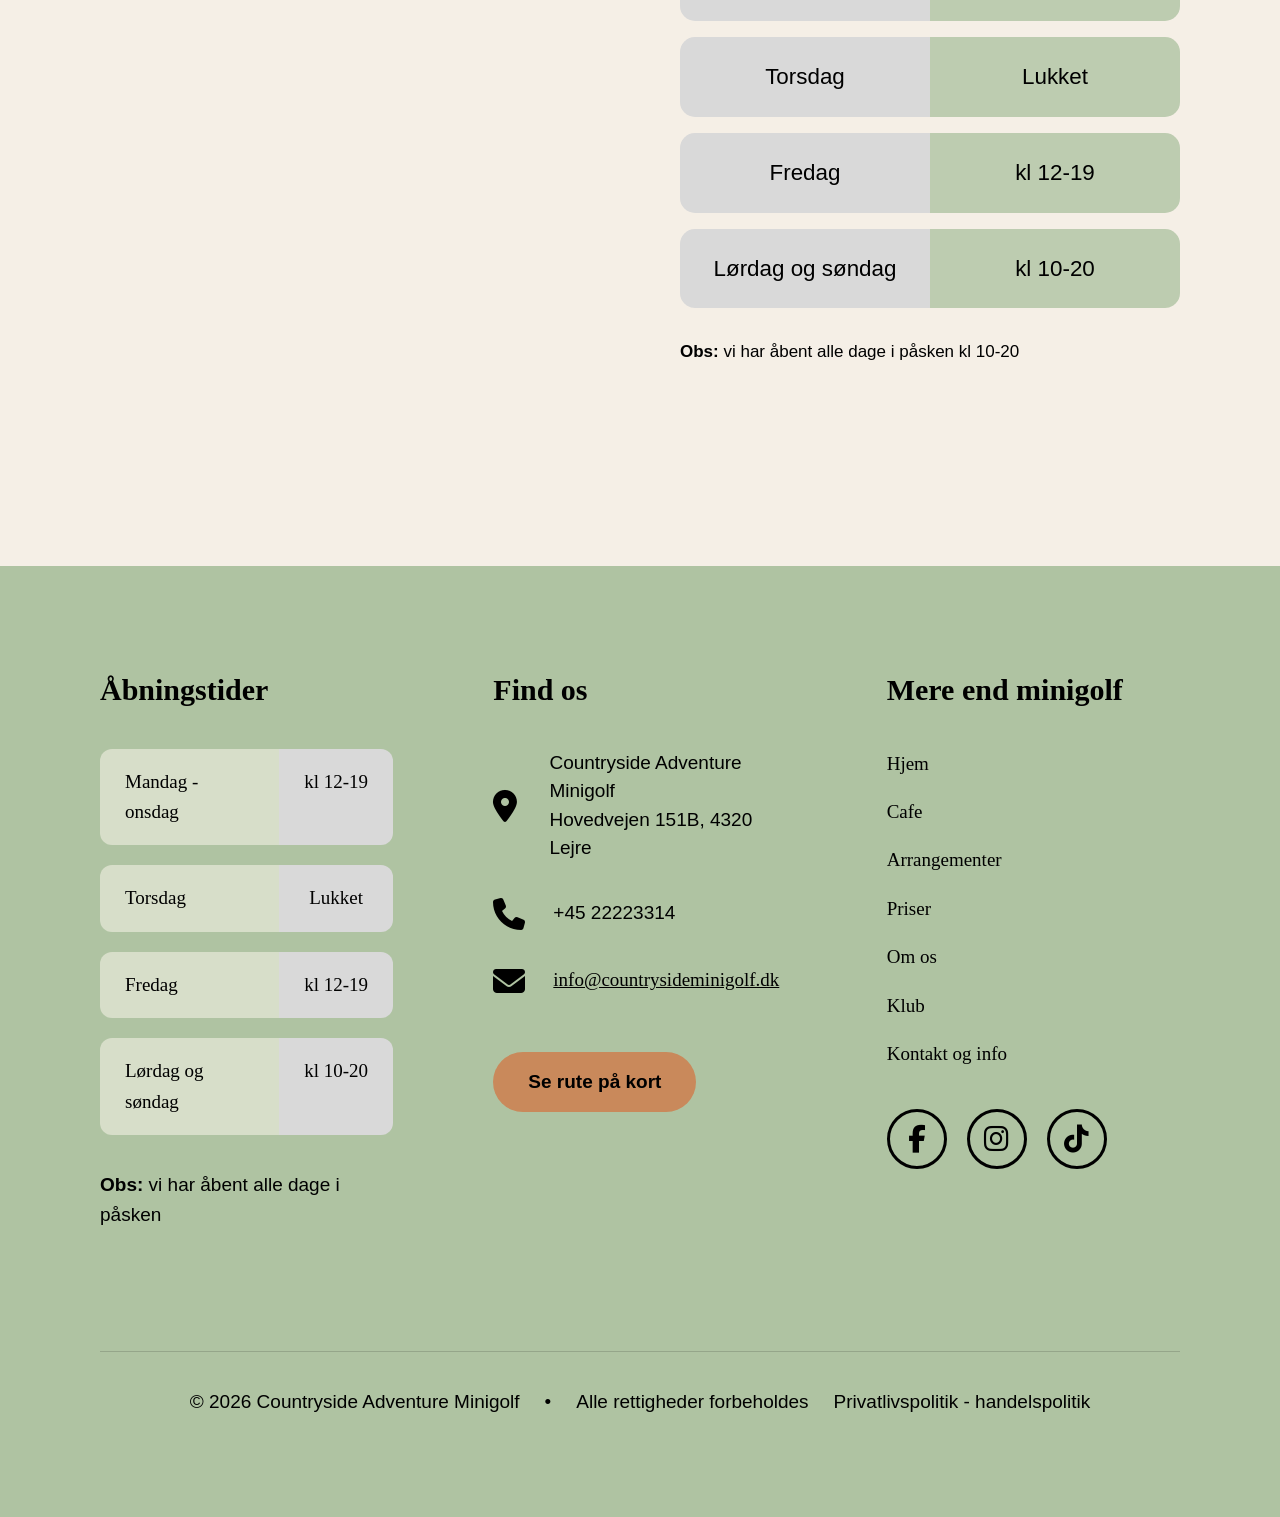
==== commit 4be3f33d: "index roughly lavet - kræver justeringer" ====
--- a/index.html
+++ b/index.html
@@ -5,6 +5,9 @@
     <title>index</title>
     <link rel="stylesheet" href="style.css">
     <meta name="robots" content="noindex, nofollow">
+    <!-- Jeg henter Font Awesome så jeg kan bruge sociale medier-ikoner -->
+    <link rel="stylesheet"
+          href="https://cdnjs.cloudflare.com/ajax/libs/font-awesome/6.5.2/css/all.min.css">
 </head>
 
 <body>
@@ -200,6 +203,8 @@
 
 
 
+
+
     <!-- KORT OVER MINIGOLF BANEN -->
     <img class="minigolfbanekort" src="index-billeder/kortoverbane.png" height="882" width="1297" alt="kort over minigolf banen"/>
 
@@ -207,8 +212,358 @@
 
 
 
+    <!-- ANDRE SPIL SECTION -->
+    <section class="games-section">
+
+        <div class="games-top">
+
+            <!-- Venstre side -->
+            <div class="games-content">
+
+                <h2>Andre spil</h2>
+
+                <h3>Sjov for alle - helt gratis</h3>
+
+                <p>
+                    Udover minigolf kan i også nyde vores gratis spil og aktiviteter
+                </p>
+
+                <p>
+                    Find din modstander og spil under åben himmel eller i vores
+                    hyggelige café
+                </p>
+
+            </div>
+
+            <!-- Højre side -->
+            <div class="games-image">
+
+                <img src="index-billeder/spil.png" alt="Gæster spiller brætspil">
+
+            </div>
+
+        </div>
+
+        <!-- Ikoner nederst (samlet billede) -->
+        <div class="games-icons">
+
+            <img src="index-billeder/ikon-andre-spil.png" alt="Brætspil, bordtennis, stigegolf og cornhole">
+
+        </div>
+
+    </section>
+
+
+
+
+
+    <!-- HVORFOR VÆLGE OS -->
+    <section class="why-us">
+
+        <!-- Venstre side -->
+        <div class="why-us-content">
+
+            <h2>Hvorfor vælge os ?</h2>
+
+            <p>
+                <strong>Scenisk beliggenhed</strong> - Vi har allieret os med de bedste
+                eksperter i at lave minigolfoplevelser ud over det sædvanlige. Vores
+                nyopførte minigolfbane og Caféen kombinerer derfor kvalitet, hygge,
+                sjov og udfordringer på en unik måde, der skiller os ud i særklasse.
+            </p>
+
+            <p>
+                <strong>Håndlavede forhindringer</strong> - Vi skiller os ud med vores
+                håndlavede og unikke minigolf-forhindringer, der ikke kun udfordrer
+                dine færdigheder, men også tilføjer en sjov og kreativ dimension
+                til spillet.
+            </p>
+
+            <p>
+                <strong>Lokale caféfavoritter</strong> - Du har også mulighed for at nyde
+                vores café med lækkert mad, is og forfriskende drikkevarer, der er
+                perfekte til at tage en pause og hygge sig med dine nærmeste.
+            </p>
+
+        </div>
+
+        <!-- Højre side -->
+        <div class="why-us-image">
+
+            <img src="index-billeder/skilt.png"
+                 alt="Countryside Adventure Minigolf bane med skilt af navnet">
+
+        </div>
+
+    </section>
+
+
+
+
+
+
+
+    <!-- ANMELDELSER -->
+    <section class="reviews-section">
+
+        <h2>Det siger vores gæster</h2>
+
+        <p class="reviews-intro">
+            Vi sætter stor ære i gode oplevelser og hyggelige rammer.
+            Se hvad vores gæster siger om deres besøg hos os.
+        </p>
+
+        <!-- jeg samler de fire anmeldelser i én række -->
+        <div class="reviews-gallery">
+
+            <img src="index-billeder/anmeldelse1.jpg"
+                 alt="Anmeldelse fra gæst">
+
+            <img src="index-billeder/anmeldelse2.jpg"
+                 alt="Anmeldelse fra gæst">
+
+            <img src="index-billeder/anmeldelse3.jpg"
+                 alt="Anmeldelse fra gæst">
+
+            <img src="index-billeder/anmeldelse4.jpg"
+                 alt="Anmeldelse fra gæst">
+
+        </div>
+
+        <!-- Jeg linker direkte til virksomhedens Facebook-side -->
+        <a href="https://www.facebook.com/profile.php?id=61574592312539&sk=reviews"
+           target="_blank"
+           class="reviews-btn">
+
+            Læs flere anmeldelser på Facebook
+
+        </a>
+
+    </section>
+
+
+
+
+
+
+
+    <!-- ÅBNINGSTIDER -->
+    <section class="opening-section">
+
+        <!-- jeg placerer kortet til venstre -->
+        <div class="opening-map">
+
+            <!-- jeg viser virksomhedens placering på Google Maps -->
+            <iframe
+                    src="https://maps.google.com/maps?q=Hovedvejen%20151B%204320%20Lejre&t=&z=15&ie=UTF8&iwloc=&output=embed"
+                    loading="lazy">  <!-- jeg lader først kortet indlæse når brugeren nærmer sig sektionen -->
+            </iframe>
+
+        </div>
+
+        <!-- jeg placerer tekst og åbningstider til højre -->
+        <div class="opening-content">
+
+            <h2>Åbningstider</h2>
+
+            <p class="opening-text">
+                Vi glæder os til at byde dig velkommen til hyggelige oplevelser,
+                minigolf og god stemning i naturskønne omgivelser hos
+                Countryside Adventure Minigolf.
+            </p>
+
+            <div class="opening-hours">
+
+                <div class="opening-row">
+                    <div class="day">Mandag - onsdag</div>
+                    <div class="time">kl 12-19</div>
+                </div>
+
+                <div class="opening-row">
+                    <div class="day">Torsdag</div>
+                    <div class="time">Lukket</div>
+                </div>
+
+                <div class="opening-row">
+                    <div class="day">Fredag</div>
+                    <div class="time">kl 12-19</div>
+                </div>
+
+                <div class="opening-row">
+                    <div class="day">Lørdag og søndag</div>
+                    <div class="time">kl 10-20</div>
+                </div>
+
+            </div>
+
+            <p class="opening-note">
+                <strong>Obs:</strong> vi har åbent alle dage i påsken kl 10-20
+            </p>
+
+        </div>
+
+    </section>
+
+
 
 </main>
+
+
+
+
+
+
+
+
+<!-- FOOTER -->
+<footer class="footer">
+
+    <div class="footer-top">
+
+        <!-- ÅBNINGSTIDER -->
+        <div class="footer-column">
+
+            <h3>Åbningstider</h3>
+
+            <div class="footer-hours">
+
+                <div class="footer-row">
+
+                    <div class="footer-day">Mandag - onsdag</div>
+                    <div class="footer-time">kl 12-19</div>
+
+                </div>
+
+                <div class="footer-row">
+
+                    <div class="footer-day">Torsdag</div>
+                    <div class="footer-time">Lukket</div>
+
+                </div>
+
+                <div class="footer-row">
+
+                    <div class="footer-day">Fredag</div>
+                    <div class="footer-time">kl 12-19</div>
+
+                </div>
+
+                <div class="footer-row">
+
+                    <div class="footer-day">Lørdag og søndag</div>
+                    <div class="footer-time">kl 10-20</div>
+
+                </div>
+
+            </div>
+
+            <p class="footer-note">
+
+                <strong>Obs:</strong> vi har åbent alle dage i påsken
+
+            </p>
+
+        </div>
+
+
+        <!-- FIND OS -->
+        <div class="footer-column">
+
+            <h3>Find os</h3>
+
+            <div class="footer-contact-item">
+
+                <i class="fa-solid fa-location-dot"></i>
+
+                <p>
+                    Countryside Adventure Minigolf<br>
+                    Hovedvejen 151B, 4320 Lejre
+                </p>
+
+            </div>
+
+            <div class="footer-contact-item">
+
+                <i class="fa-solid fa-phone"></i>
+
+                <p>+45 22223314</p>
+
+            </div>
+
+            <div class="footer-contact-item">
+
+                <i class="fa-solid fa-envelope"></i>
+
+                <a href="mailto:info@countrysideminigolf.dk">
+                    info@countrysideminigolf.dk
+                </a>
+
+            </div>
+
+            <a href="https://maps.google.com/?q=Hovedvejen+151B+4320+Lejre"
+               target="_blank"
+               class="footer-btn">
+
+                Se rute på kort
+
+            </a>
+
+        </div>
+
+
+        <!-- LINKS -->
+        <div class="footer-column">
+
+            <h3>Mere end minigolf</h3>
+
+            <ul class="footer-links">
+
+                <li><a href="#">Hjem</a></li>
+                <li><a href="#">Cafe</a></li>
+                <li><a href="#">Arrangementer</a></li>
+                <li><a href="#">Priser</a></li>
+                <li><a href="#">Om os</a></li>
+                <li><a href="#">Klub</a></li>
+                <li><a href="#">Kontakt og info</a></li>
+
+            </ul>
+
+            <div class="social-icons">
+
+                <a href="https://www.facebook.com/profile.php?id=61574592312539" target="_blank">
+                    <i class="fa-brands fa-facebook-f"></i>
+                </a>
+
+                <a href="#" target="_blank">
+                    <i class="fa-brands fa-instagram"></i>
+                </a>
+
+                <a href="#" target="_blank">
+                    <i class="fa-brands fa-tiktok"></i>
+                </a>
+
+            </div>
+
+        </div>
+
+    </div>
+
+
+    <!-- BUND -->
+
+    <div class="footer-bottom">
+
+        <p>© 2026 Countryside Adventure Minigolf</p>
+
+        <p>•</p>
+
+        <p>Alle rettigheder forbeholdes</p>
+
+        <p>Privatlivspolitik - handelspolitik</p>
+
+    </div>
+
+</footer>
 
 
 <script src="js.js"></script>
--- a/style.css
+++ b/style.css
@@ -36,7 +36,8 @@
 
 h3{
     font-family:'DM Serif Display', serif;
-    font-weight: 500;
+    font-weight: 550;
+    font-size: 40px;
 }
 
 
@@ -152,6 +153,335 @@
 .burger {
     display: none;
 }
+
+
+
+
+
+
+
+
+
+
+
+
+
+
+
+
+/* ==========================================
+   FOOTER
+========================================== */
+
+
+
+.footer {
+
+    /* jeg bruger samme grønne farve som designet */
+    background-color: #AFC3A2;
+
+    /* jeg giver luft hele vejen rundt */
+    padding: 100px;
+
+}
+
+.footer a, p {
+    font-size: 19px;
+}
+
+
+/* ==========================================
+   TOP DEL
+========================================== */
+
+.footer-top {
+
+    /* jeg placerer de tre kolonner ved siden af hinanden */
+    display: flex;
+
+    justify-content: space-between;
+
+    gap: 100px;
+
+    margin-bottom: 120px;
+
+}
+
+.footer-column {
+
+    flex: 1;
+
+}
+
+.footer-column h3 {
+    margin-bottom: 35px;
+
+    font-size: 30px;
+}
+
+
+/* ==========================================
+   ÅBNINGSTIDER
+========================================== */
+
+.footer-hours {
+
+    display: flex;
+
+    flex-direction: column;
+
+    gap: 20px;
+
+}
+
+
+/* jeg laver én samlet række */
+
+.footer-row {
+
+    display: flex;
+
+    font-size: 19px;
+
+}
+
+
+
+/* jeg styler venstre halvdel */
+
+.footer-day {
+
+    flex: 2;
+
+    background-color: #D7DEC9;
+
+    padding: 18px 25px;
+
+    border-radius: 12px 0 0 12px;
+
+}
+
+
+/* jeg styler højre halvdel */
+
+.footer-time {
+
+    flex: 1;
+
+    background-color: #D9D9D9;
+
+    padding: 18px 25px;
+
+    text-align: center;
+
+    border-radius: 0 12px 12px 0;
+
+}
+
+.footer-note {
+
+    margin-top: 35px;
+
+}
+
+
+/* ==========================================
+   FIND OS
+========================================== */
+
+.footer-contact-item {
+
+    /* jeg placerer ikon og tekst ved siden af hinanden */
+    display: flex;
+
+    align-items: center;
+
+    gap: 20px;
+
+    margin-bottom: 35px;
+
+}
+
+.footer-contact-item i {
+
+    /* jeg gør ikonerne store ligesom designet */
+    font-size: 2rem;
+
+    width: 40px;
+
+}
+
+.footer-contact-item p {
+
+    margin: 0;
+
+    line-height: 1.5;
+
+}
+
+.footer-contact-item a {
+
+    color: black;
+
+}
+
+
+/* ==========================================
+   KNAP
+========================================== */
+
+.footer-btn {
+
+    display: inline-block;
+
+    margin-top: 20px;
+
+    padding: 15px 35px;
+
+    background-color: #C9895B;
+
+    color: black;
+
+    text-decoration: none;
+
+    border-radius: 999px;
+
+    font-family: 'Manrope', sans-serif;
+
+    font-weight: 600;
+
+    transition: 0.3s;
+
+}
+
+.footer-btn:hover {
+
+    transform: translateY(-3px);
+
+}
+
+
+/* ==========================================
+   LINKS
+========================================== */
+
+.footer-links {
+
+    list-style: none;
+
+    padding: 0;
+
+}
+
+.footer-links li {
+
+    margin-bottom: 18px;
+
+}
+
+.footer-links a {
+
+    color: black;
+
+    text-decoration: none;
+
+}
+
+
+/* ==========================================
+   SOCIALE MEDIER
+========================================== */
+
+.social-icons {
+
+    display: flex;
+
+    gap: 20px;
+
+    margin-top: 40px;
+
+}
+
+.social-icons a {
+
+    width: 60px;
+
+    height: 60px;
+
+    border: 3px solid black;
+
+    border-radius: 50%;
+
+    display: flex;
+
+    justify-content: center;
+
+    align-items: center;
+
+    color: black;
+
+    text-decoration: none;
+
+    font-size: 28px;
+
+    transition: 0.3s;
+
+}
+
+.social-icons a:hover {
+
+    transform: translateY(-3px);
+
+}
+
+
+/* ==========================================
+   BUND
+========================================== */
+
+.footer-bottom {
+
+    display: flex;
+
+    justify-content: center;
+
+    align-items: center;
+
+    gap: 25px;
+
+    flex-wrap: wrap;
+
+    border-top: 1px solid rgba(0,0,0,0.15);
+
+    padding-top: 35px;
+
+    font-size: 15px;
+
+}
+
+
+
+
+
+
+
+
+
+
+
+
+
+
+
+
+
+
+
+
+
+
+
+
 
 
 
@@ -467,6 +797,7 @@
 
 .gallery-section {
     padding: 100px;
+    margin-bottom: 100px;
 }
 
 /* jeg laver slideren relativ,
@@ -579,6 +910,458 @@
 
 
 
+/* ==========================================
+   ANDRE SPIL SECTION
+========================================== */
+
+.games-section {
+
+    /* jeg giver sektionen samme afstand som resten af siden */
+    padding: 100px;
+
+    background-color: #C8D3BC;
+    margin-top: 200px;
+}
+
+
+/* ==========================================
+   ØVERSTE DEL
+========================================== */
+
+.games-top {
+
+    /* jeg placerer tekst og billede ved siden af hinanden */
+    display: flex;
+
+    justify-content: space-between;
+
+    align-items: flex-start;
+
+    gap: 100px;
+}
+
+
+/* ==========================================
+   TEKST
+========================================== */
+
+.games-content {
+
+    flex: 1;
+}
+
+.games-content h2 {
+    margin-bottom: 20px;
+}
+
+.games-content h3 {
+    margin-bottom: 30px;
+}
+
+.games-content p {
+    font-size: 25px;
+
+    margin-bottom: 10px;
+
+    max-width: 700px;
+}
+
+
+/* ==========================================
+   BILLEDE TIL HØJRE
+========================================== */
+
+.games-image img {
+
+    /* jeg giver billedet samme størrelse som designet */
+    width: 650px;
+
+    border-radius: 15px;
+
+    display: block;
+
+    margin-top: 20px;
+}
+
+
+/* ==========================================
+   IKONER NEDERST
+========================================== */
+
+.games-icons {
+
+    /* jeg placerer ikonbilledet midt på siden */
+    text-align: center;
+
+    margin-top: 80px;
+}
+
+.games-icons img {
+
+    /* jeg gør ikonbilledet bredt men responsivt */
+    width: 80%;
+
+    max-width: 1300px;
+
+    display: block;
+
+    margin: 0 auto;
+}
+
+
+
+
+
+
+
+
+
+
+
+
+
+
+/* ==========================================
+   HVORFOR VÆLGE OS
+========================================== */
+
+.why-us {
+
+    /* jeg giver sektionen 100px afstand til begge sider og 200px top og bund */
+    padding: 200px 100px;
+
+    background-color: #F5EFE6;
+
+    /* jeg placerer tekst og billede ved siden af hinanden */
+    display: flex;
+
+    justify-content: space-between;
+
+    align-items: center;
+
+    gap: 100px;
+}
+
+
+/* ==========================================
+   VENSTRE SIDE
+========================================== */
+
+.why-us-content {
+    /* jeg lader teksten fylde resten af pladsen */
+    flex: 1;
+}
+
+.why-us-content h2 {
+    margin-bottom: 30px;
+}
+
+.why-us-content p {
+    margin-bottom: 40px;
+}
+
+.why-us-content strong {
+
+    font-weight: 700;
+}
+
+
+/* ==========================================
+   HØJRE SIDE
+========================================== */
+
+.why-us-image img {
+
+    /* jeg giver billedet en fast størrelse */
+    width: 520px;
+
+    border-radius: 15px;
+
+    display: block;
+}
+
+
+
+
+
+
+
+
+
+
+
+/* ==========================================
+   ANMELDELSER
+========================================== */
+
+.reviews-section {
+
+    /* jeg bruger samme grønne baggrund som de andre sektioner */
+    background-color: #C8D3BC;
+
+    /* jeg giver sektionen samme afstand som resten af hjemmesiden */
+    padding: 100px;
+    margin-bottom: 200px;
+}
+
+
+/* ==========================================
+   OVERSKRIFT
+========================================== */
+
+.reviews-section h2 {
+
+    /* jeg giver luft under overskriften */
+    margin-bottom: 30px;
+}
+
+
+/* ==========================================
+   INTROTEKST
+========================================== */
+
+.reviews-intro {
+
+    /* jeg begrænser bredden så teksten ikke bliver for lang */
+    max-width: 700px;
+
+    /* jeg giver luft ned til anmeldelserne */
+    margin-bottom: 80px;
+}
+
+
+/* ==========================================
+   ANMELDELSESBILLEDER
+========================================== */
+
+.reviews-gallery {
+
+    /* jeg placerer billederne på én række */
+    display: flex;
+
+    /* jeg fordeler dem jævnt */
+    justify-content: space-between;
+
+    /* jeg giver afstand mellem billederne */
+    gap: 120px;
+
+    /* jeg giver luft ned til knappen */
+    margin-bottom: 80px;
+}
+
+.reviews-gallery img {
+
+    /* jeg lader alle billeder fylde lige meget */
+    flex: 1;
+
+    /* jeg gør billederne responsive */
+    width: 100%;
+
+    display: block;
+
+    /* jeg runder hjørnerne en smule */
+    border-radius: 20px;
+
+    /* jeg giver en let skygge ligesom Facebook-kort */
+    box-shadow: 0 4px 12px rgba(0,0,0,0.12);
+}
+
+
+/* ==========================================
+   FACEBOOK KNAP
+========================================== */
+
+.reviews-btn {
+
+    /* jeg gør linket til en knap */
+    display: inline-block;
+
+    padding: 22px 40px;
+
+    background-color: #C9895B;
+
+    color: black;
+
+    text-decoration: none;
+
+    font-family: 'Manrope', sans-serif;
+
+    font-size: 24px;
+
+    font-weight: bold;
+
+    border-radius: 30px;
+
+    transition: 0.3s;
+}
+
+
+/* jeg giver knappen en lille hover-effekt */
+
+.reviews-btn:hover {
+
+    transform: translateY(-3px);
+}
+
+
+
+
+
+
+
+
+
+
+
+
+
+/* ==========================================
+   ÅBNINGSTIDER
+========================================== */
+
+.opening-section {
+
+    /* jeg giver samme afstand som resten af siden */
+    padding: 200px 100px;
+
+    background-color: #F5EFE6;
+
+    /* jeg placerer kort og tekst ved siden af hinanden */
+    display: flex;
+
+    justify-content: space-between;
+
+    align-items: center;
+
+    gap: 80px;
+}
+
+
+/* ==========================================
+   GOOGLE MAPS
+========================================== */
+
+.opening-map {
+    flex: 1;
+}
+
+.opening-map iframe {
+
+    /* jeg lader kortet fylde hele bredden af boksen */
+    width: 100%;
+
+    /* jeg gør kortet 620px højt */
+    height: 620px;
+
+    /* jeg fjerner standardrammen */
+    border: none;
+
+    /* jeg giver kortet afrundede hjørner */
+    border-radius: 15px;
+
+    /* jeg fjerner luft under iframe */
+    display: block;
+}
+
+
+/* ==========================================
+   HØJRE SIDE
+========================================== */
+
+.opening-content {
+
+    flex: 1;
+}
+
+.opening-text {
+    font-size: 20px;
+
+    margin-bottom: 40px;
+}
+
+
+/* ==========================================
+   ÅBNINGSTIDER
+========================================== */
+
+.opening-hours {
+
+    /* jeg placerer rækkerne under hinanden */
+    display: flex;
+
+    flex-direction: column;
+
+    gap: 16px;
+
+    margin-bottom: 30px;
+}
+
+
+/* jeg laver én samlet række */
+
+.opening-row {
+
+    display: flex;
+
+    overflow: hidden;
+
+    border-radius: 15px;
+}
+
+
+/* jeg styler venstre halvdel */
+
+.day {
+
+    flex: 1;
+
+    background-color: #D9D9D9;
+
+    padding: 22px;
+
+    text-align: center;
+
+    font-family: 'Manrope', sans-serif;
+
+    font-size: 1.4rem;
+}
+
+
+/* jeg styler højre halvdel */
+
+.time {
+
+    flex: 1;
+
+    background-color: #BDCCB0;
+
+    padding: 22px;
+
+    text-align: center;
+
+    font-family: 'Manrope', sans-serif;
+
+    font-size: 1.4rem;
+}
+
+
+/* ==========================================
+   NOTE
+========================================== */
+
+.opening-note {
+    font-size: 17px;
+}
+
+
+
+
+
+
+
+
+
+
 
 
 
@@ -590,6 +1373,7 @@
 
 
 /* HERO - SEKTION cecilie - har rykket den herned så index er først*/
+
 /*ARRANGEMENTER SIDE*/
 
 .hero{
@@ -636,8 +1420,7 @@
 
 .hero h1{
 
-    font-size:80px;
-    font-weight: 400;
+    font-size:65px;
 
     line-height:1.20;
 
@@ -646,9 +1429,12 @@
 
 .hero p{
 
-    max-width:480px;
+    max-width:450px;
+    font-size:24px;
 
     margin-bottom:36px;
+
+
 }
 
 
@@ -669,19 +1455,23 @@
 
     transition:0.3s ease;
 
-    font-size:14px;
+    font-size:16px;
+
+    font-family: 'Manrope', sans-serif;
 }
 
 .primary-btn{
 
     background: #AFC3A2;
     color:black;
+    font-size:18px;
 }
 
 .secondary-btn{
 
     border:1px solid #1F1F1B;
     color:#1F1F1B;
+    font-size:18px;
 }
 
 .third-btn,
@@ -689,6 +1479,7 @@
 {
     background: #c9895b;
     color:black;
+    font-size:18px;
 }
 
 
@@ -697,12 +1488,12 @@
 
 .intro{
 
-    padding:140px 20px;
+    padding:120px 20px;
 }
 
 .intro-container{
 
-    max-width:900px;
+    max-width:1010px;
 
     margin:auto;
 
@@ -711,11 +1502,22 @@
 
 .intro p{
 
+    font-family:'Manrope', sans-serif;
+
+    font-size:18px;
+
     margin-bottom:24px;
 
-    font-size:18px;
-}
-
+    letter-spacing:0,5px;
+
+    line-height:2.5;
+}
+/* SÆT DEN HERUNDER */
+
+.intro .secondary-btn{
+
+    margin-top:40px;
+}
 
 /*FREMHÆVET EVENT SUNSET NIGHT - SEKTION */
 
@@ -749,7 +1551,7 @@
 
     padding:10px 18px;
 
-    border-radius:999px;
+    border-radius:10px;
 
     font-size:12px;
 
@@ -762,7 +1564,7 @@
 .featured-text h3{
 
     font-size:50px;
-    font-weight:550;
+    font-weight:50;
 
     margin-bottom:24px;
 }
@@ -789,7 +1591,7 @@
 
 
 
-/*Sunset night billedet (fremhævet event)*/
+/*SUNSET NIGHT BILLEDE (FREMHÆVET EVENT)*/
 
 .featured-image img{
 
@@ -897,7 +1699,7 @@
 
     background:#E7E8DA;
 
-    border-radius:6px;
+    border-radius:5px;
 
     font-size:11px;
 
@@ -936,7 +1738,7 @@
 
 
 
-/* INFO*/
+/* INFO I CARD*/
 
 .event-meta{
 
@@ -998,7 +1800,7 @@
 
     object-fit:cover;
 
-    border-radius:28px;
+    border-radius:15px;
 }
 
 .gallery-bottom{
@@ -1020,7 +1822,7 @@
 
     object-fit:cover;
 
-    border-radius:28px;
+    border-radius:15px;
 }
 
 /*KLAR TIL NÆSTE OPLEVELSE - SEKTION*/
@@ -1037,7 +1839,7 @@
     padding:40px;
 }
 
-.cta-content h2{
+.cta-content h3{
 
     font-size:50px; /*KLAR TIL NÆSTE OPLEVELSE TITEL*/
 
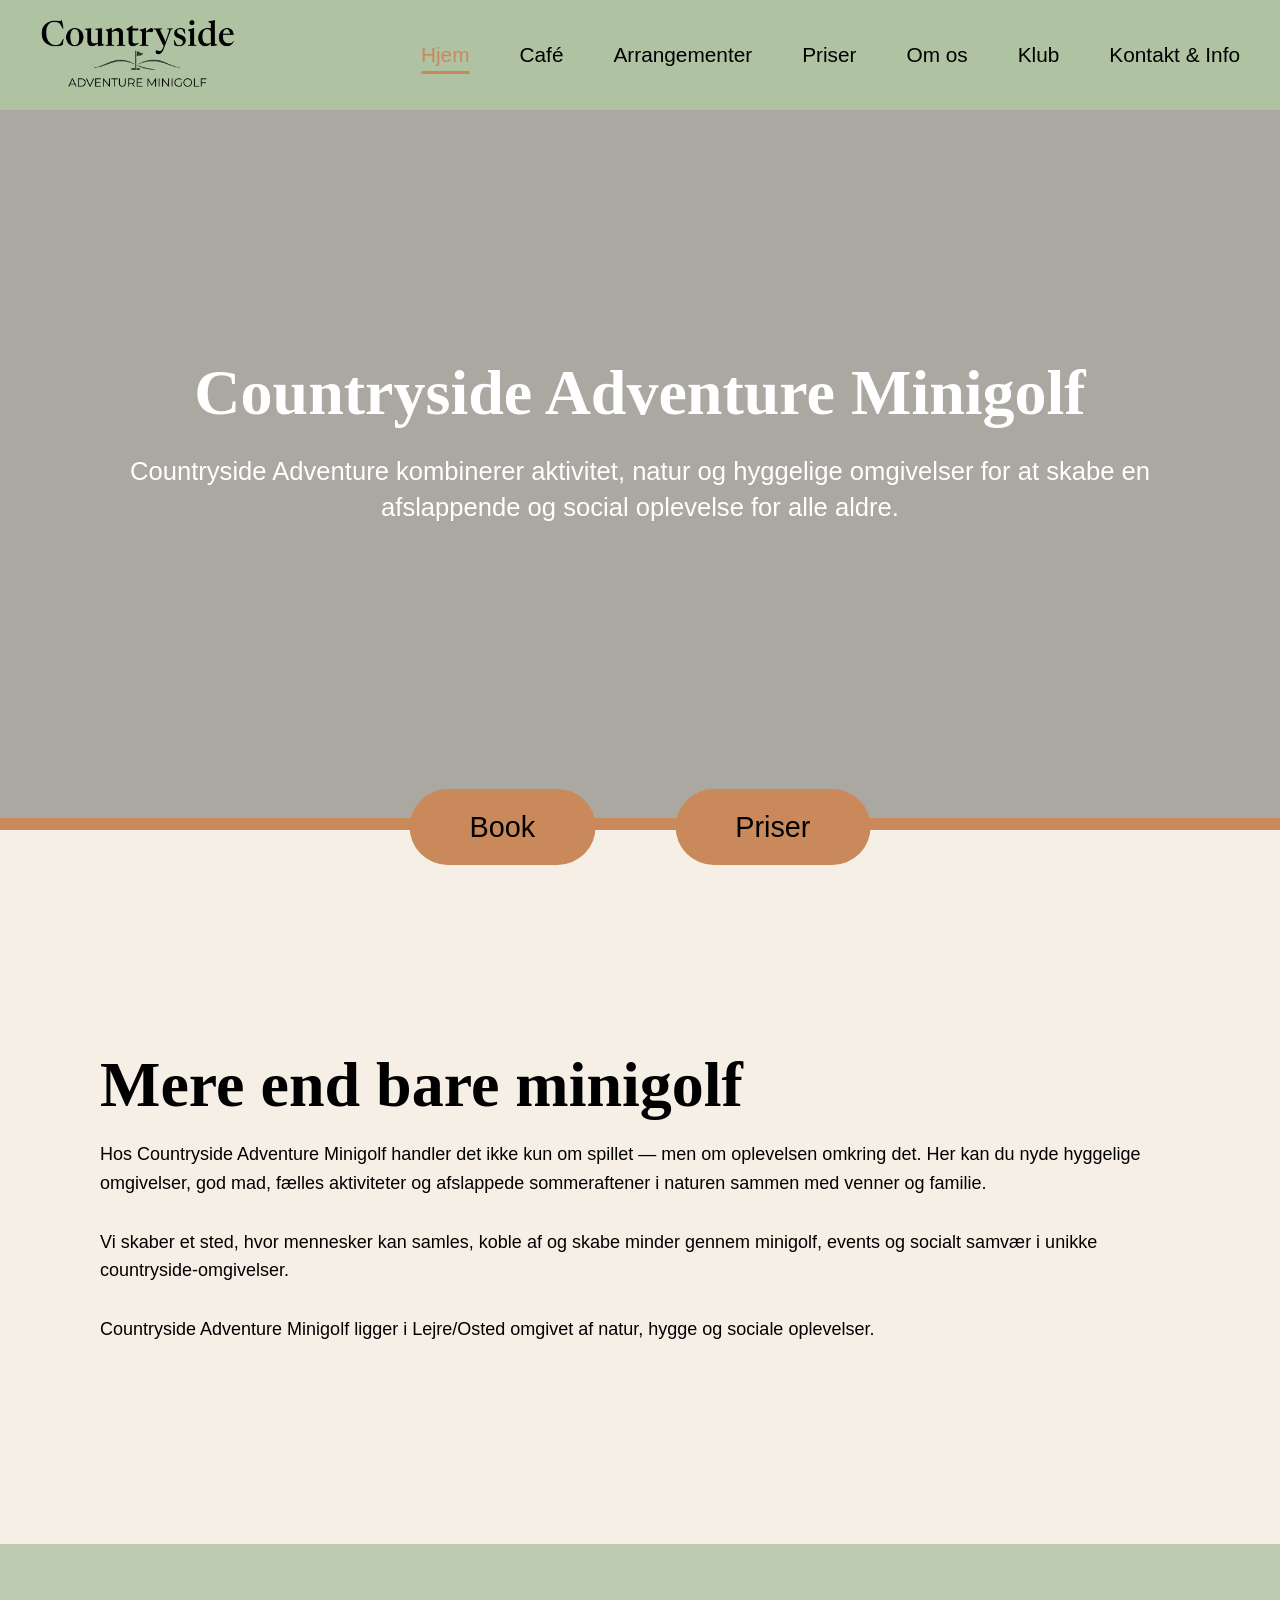
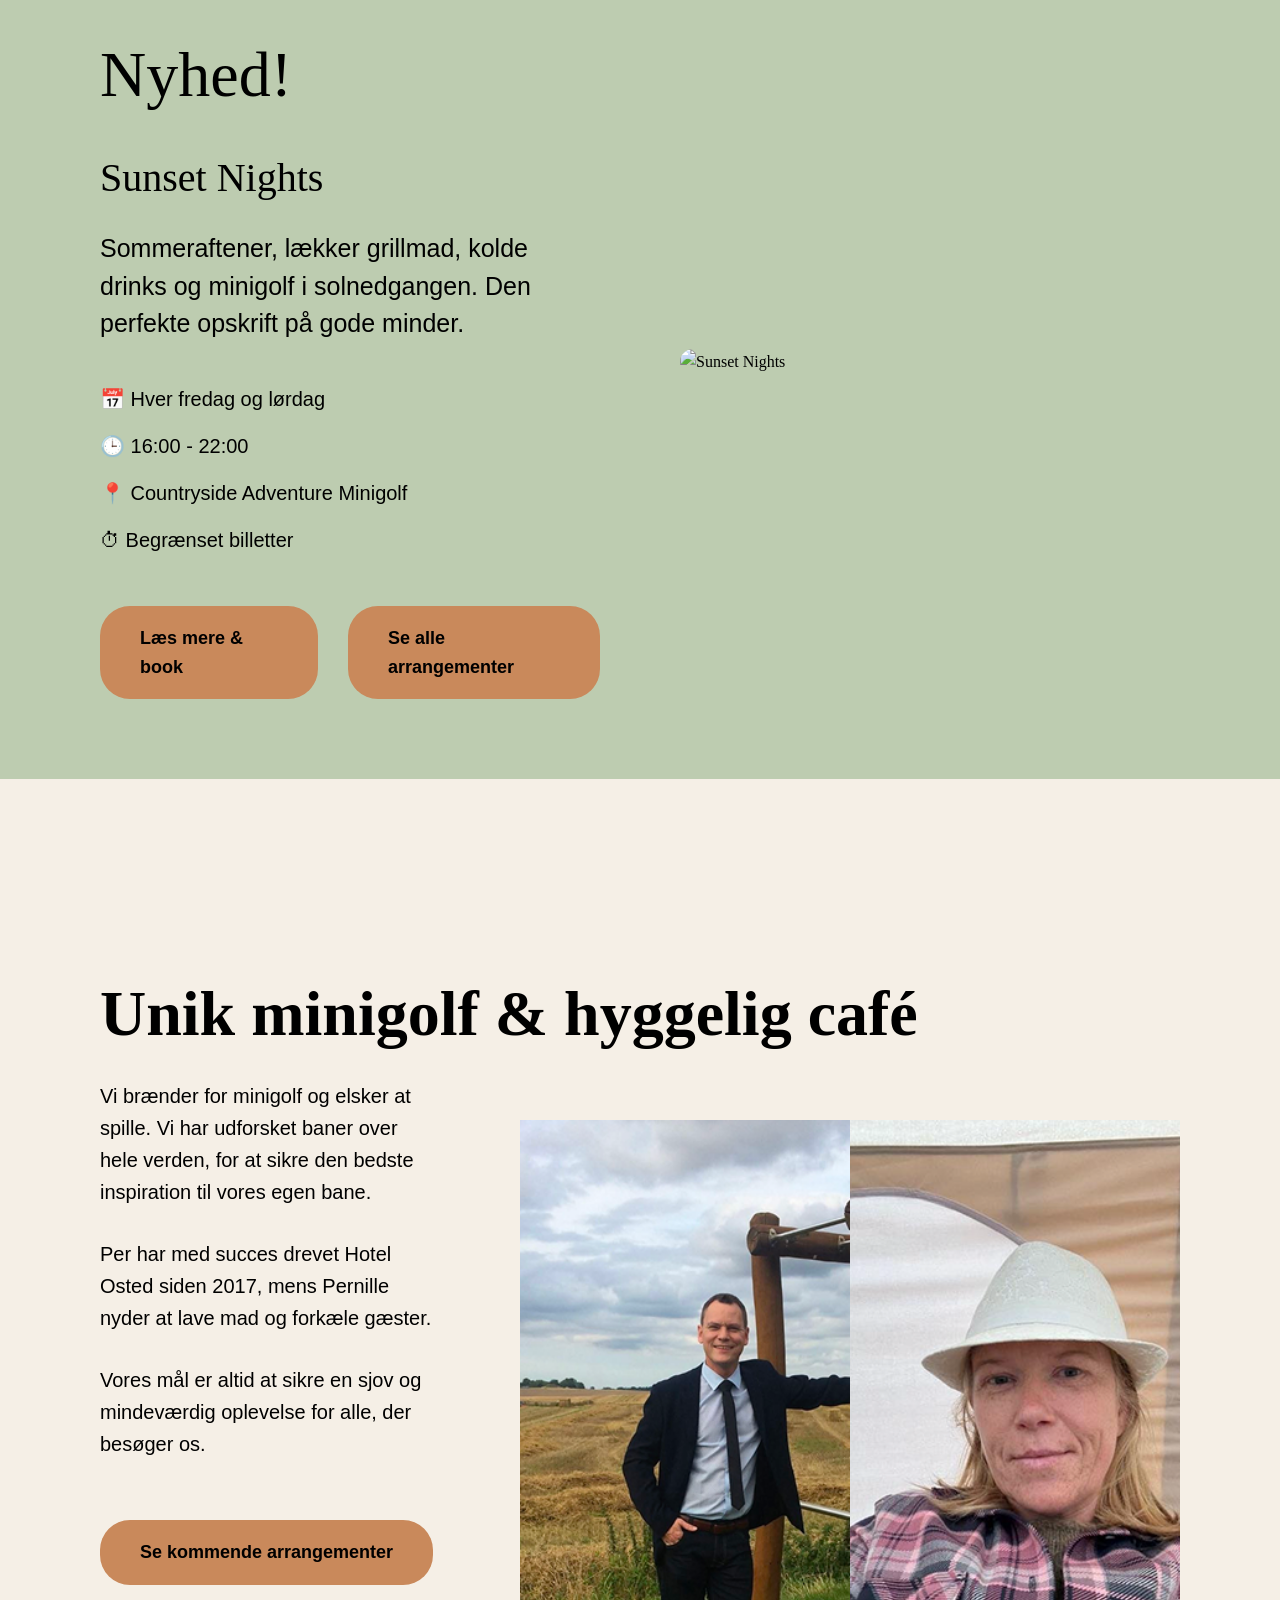
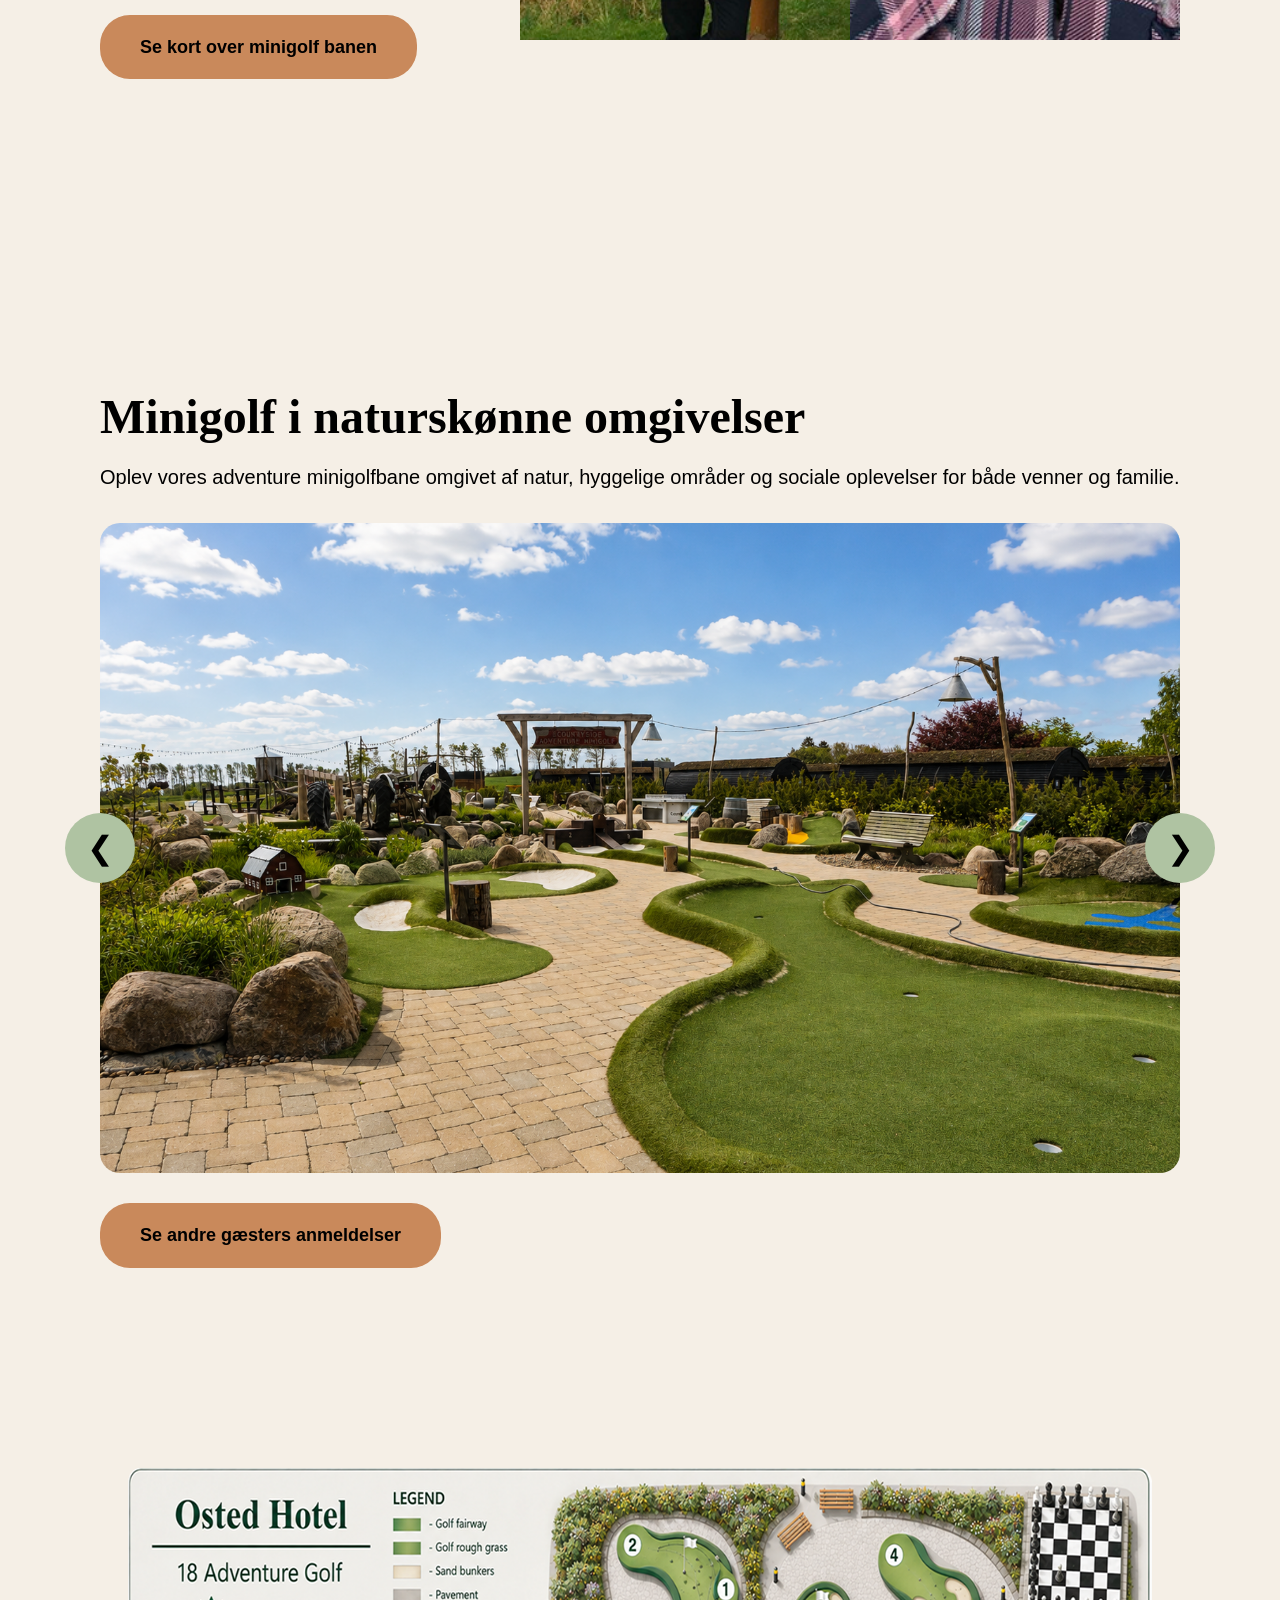
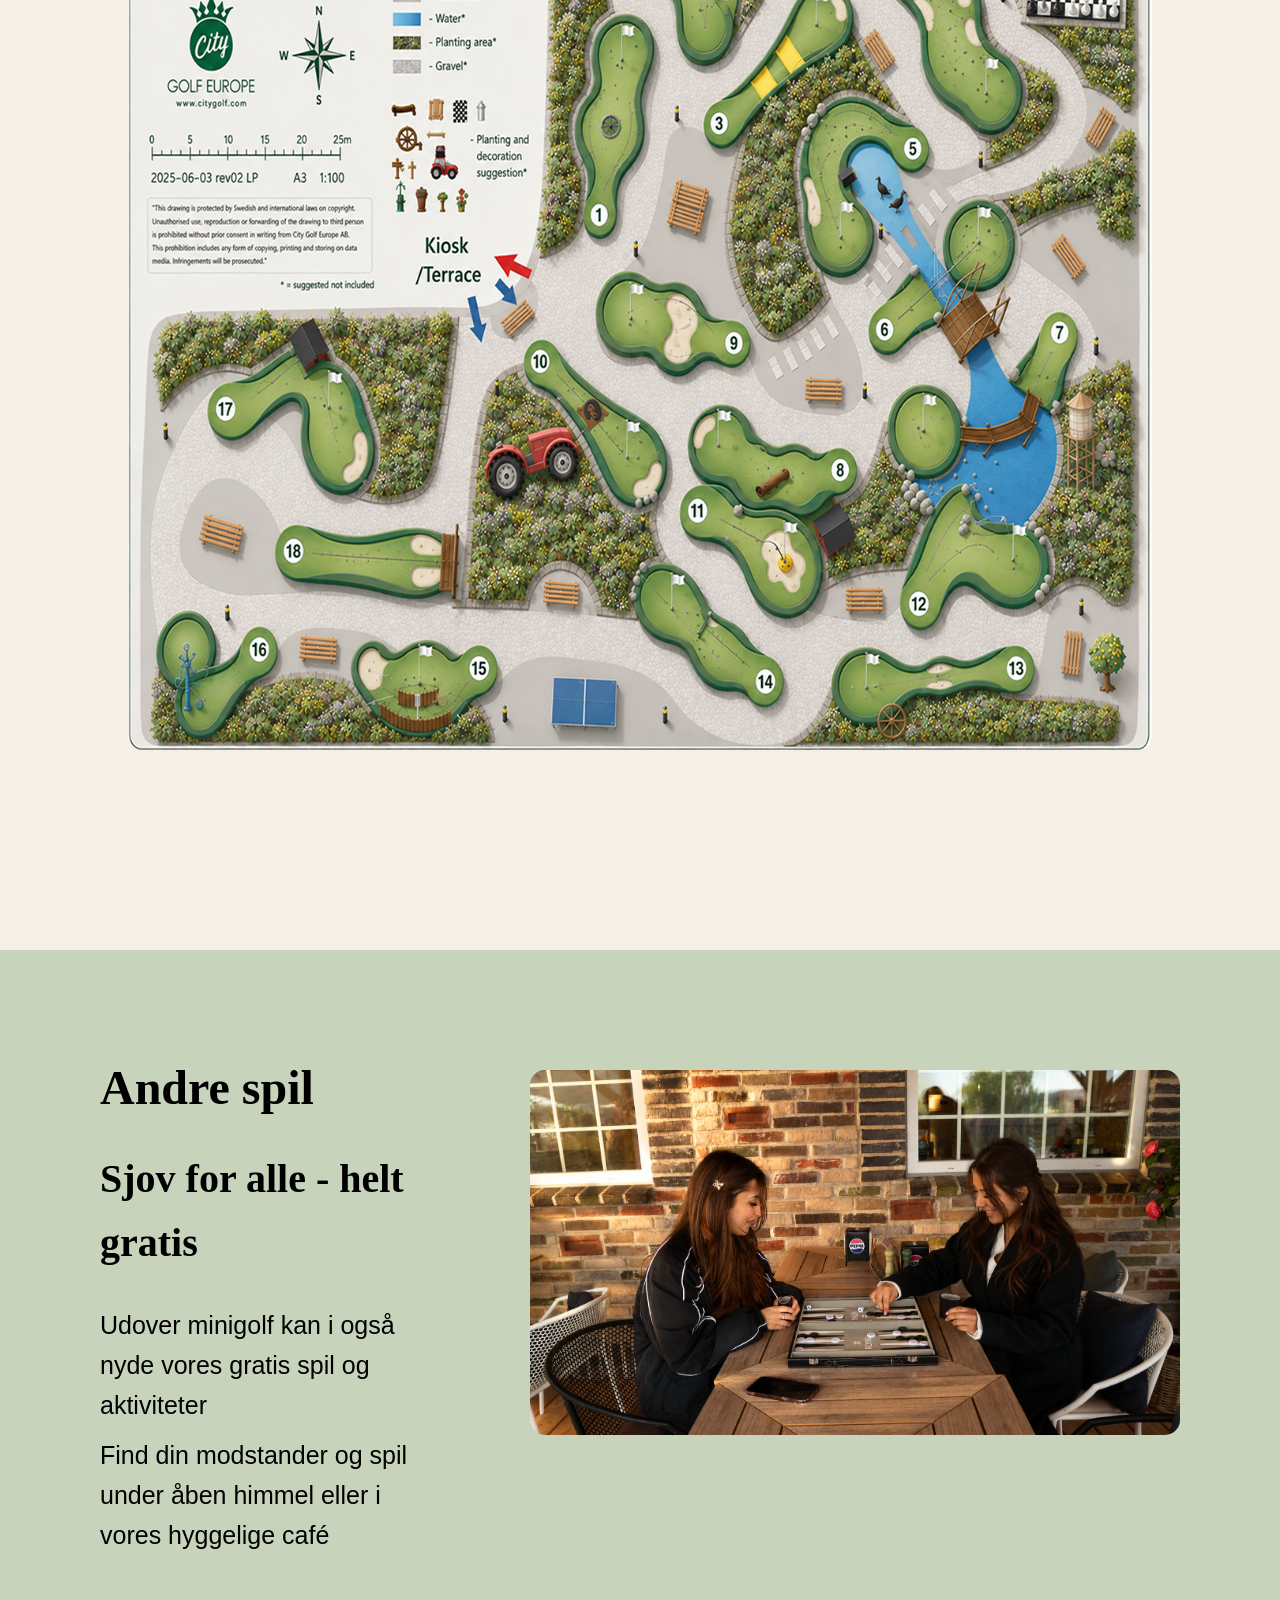
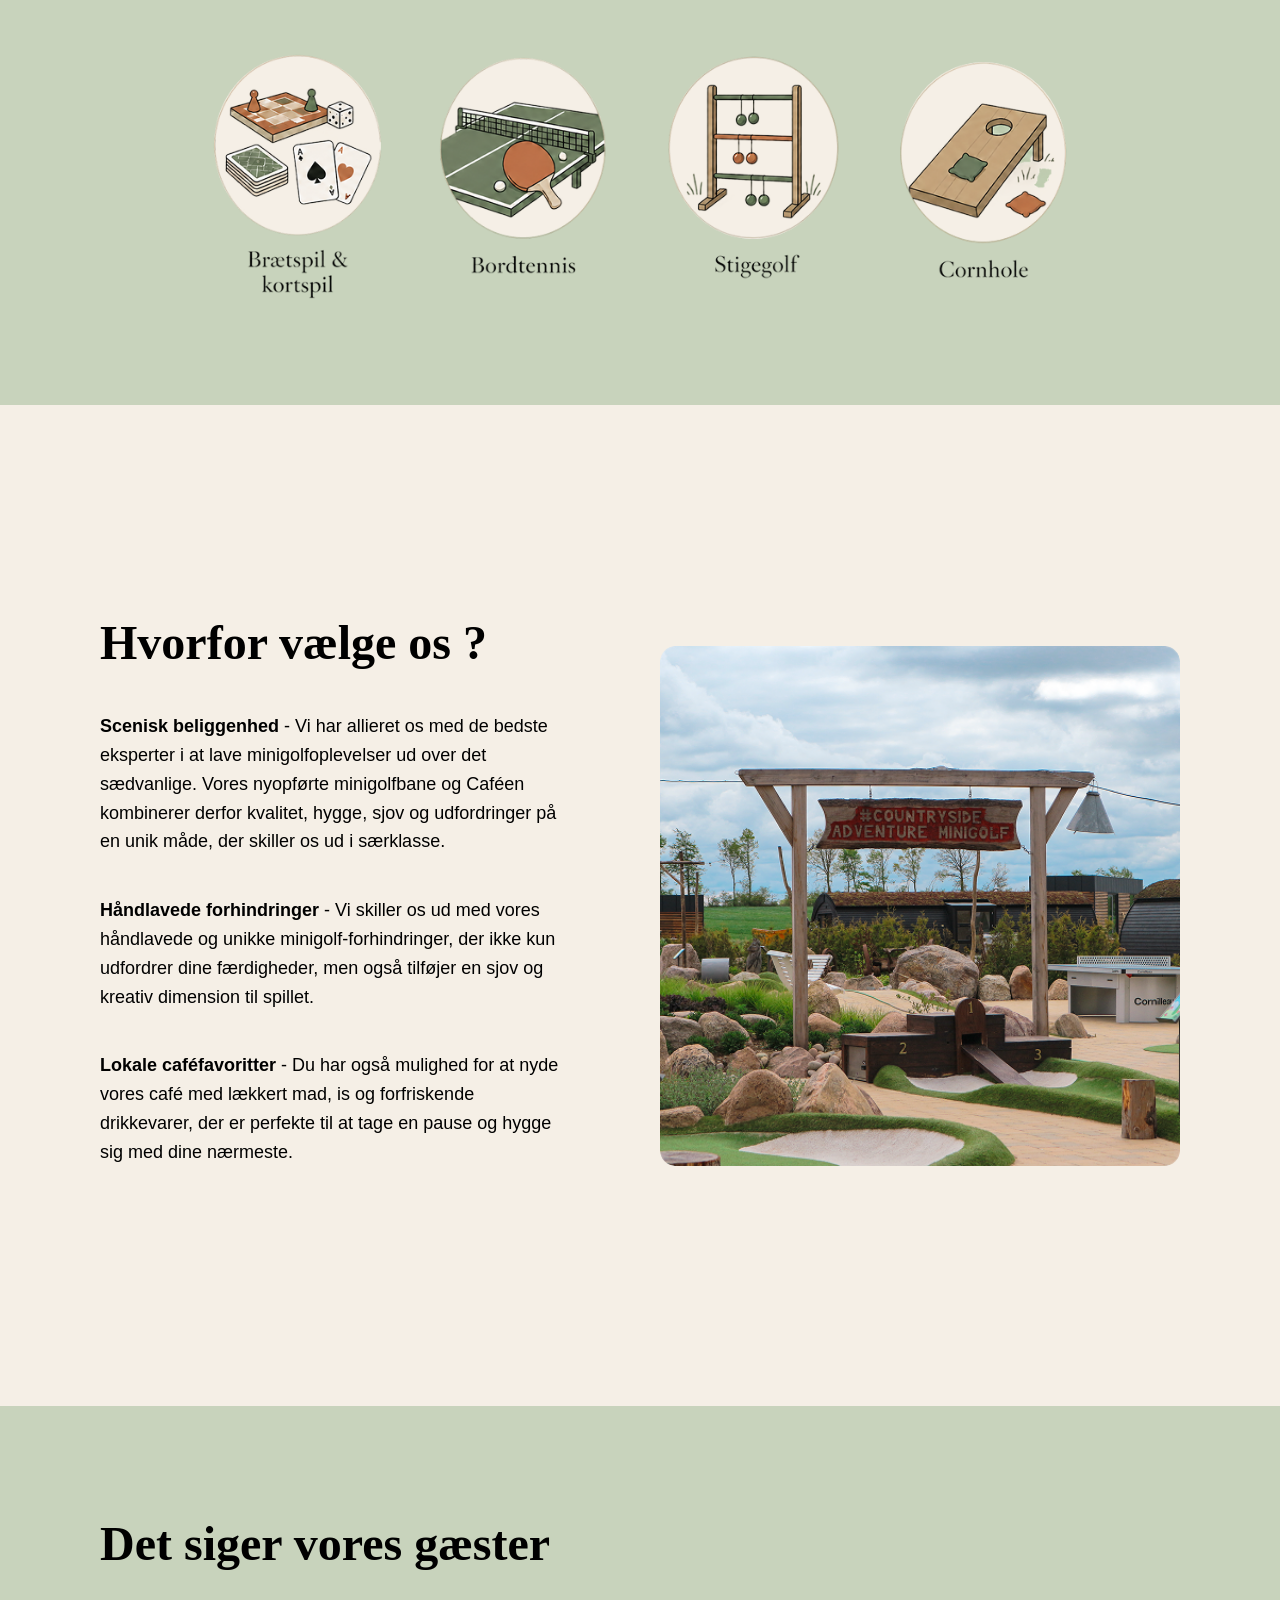
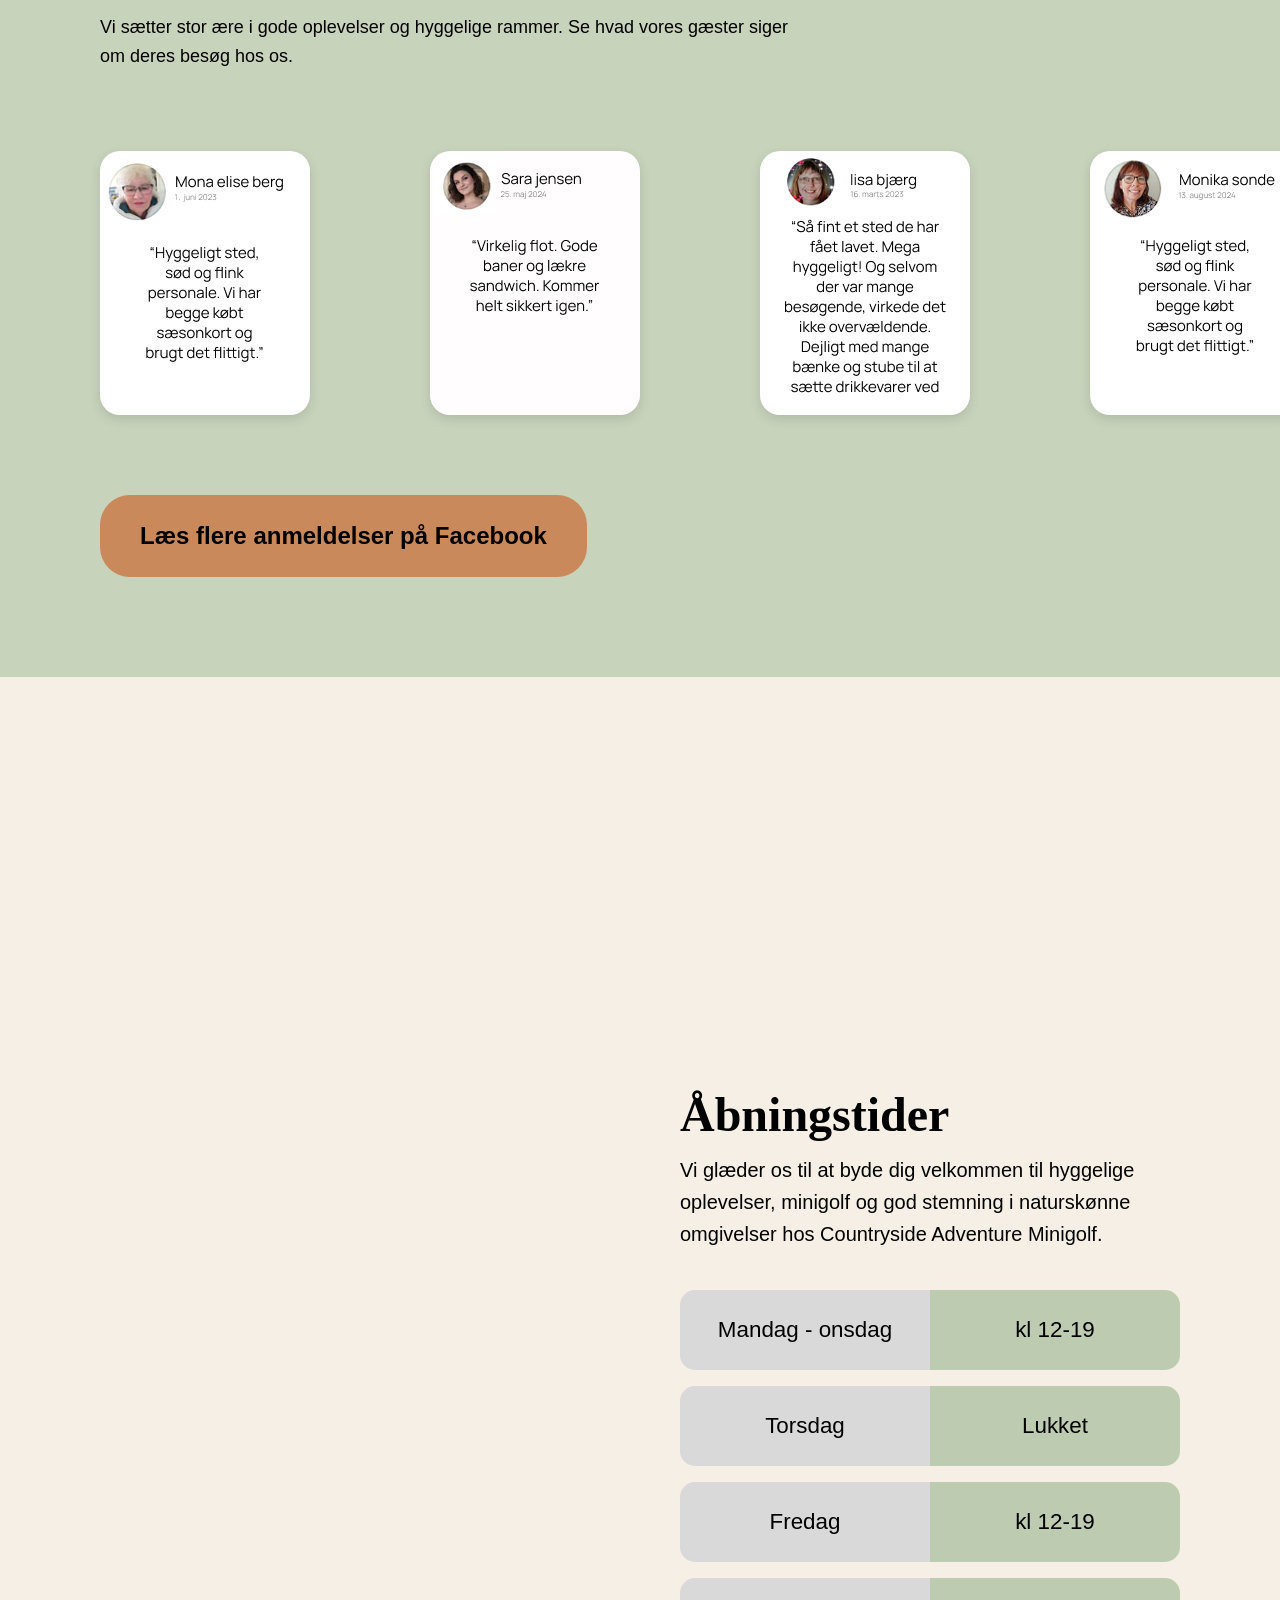
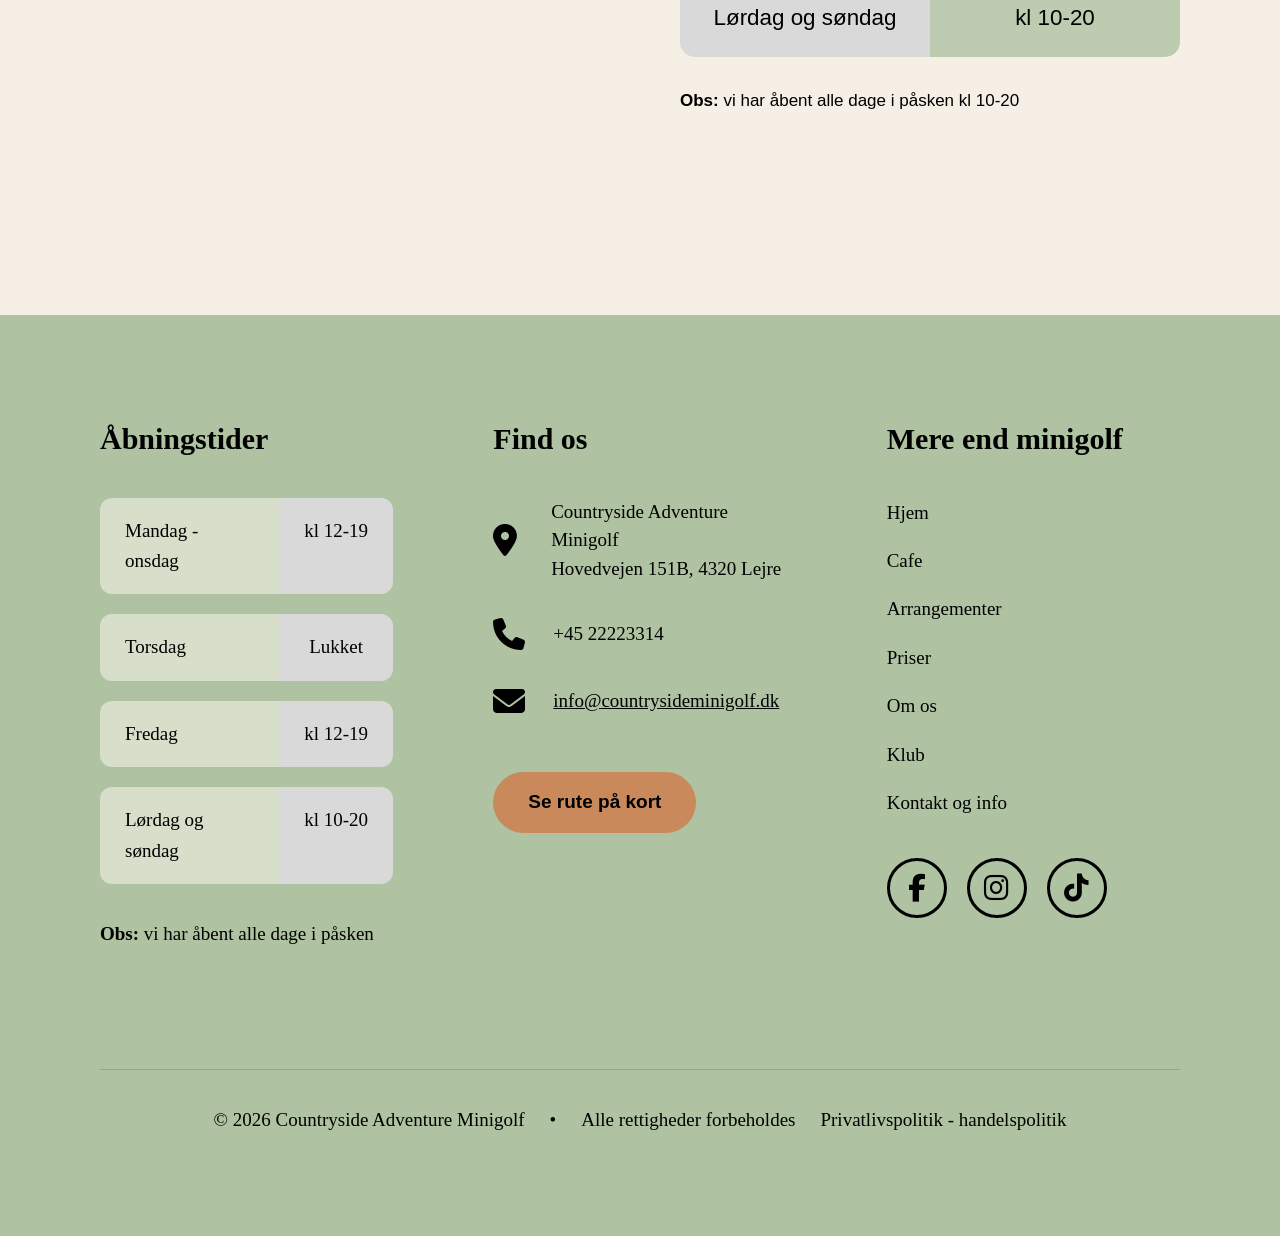
==== commit 7eea154e: "Sat footer ind på alle sider" ====
--- a/index.html
+++ b/index.html
@@ -2,9 +2,10 @@
 <html lang="da">
 <head>
     <meta charset="UTF-8">
+    <meta name="viewport" content="width=device-width, initial-scale=1.0">
+    <meta name="robots" content="noindex, nofollow">
     <title>index</title>
     <link rel="stylesheet" href="style.css">
-    <meta name="robots" content="noindex, nofollow">
     <!-- Jeg henter Font Awesome så jeg kan bruge sociale medier-ikoner -->
     <link rel="stylesheet"
           href="https://cdnjs.cloudflare.com/ajax/libs/font-awesome/6.5.2/css/all.min.css">
--- a/style.css
+++ b/style.css
@@ -11,11 +11,17 @@
     line-height: 1.6;
 }
 
-p{
+main p{
     font-family:'Manrope', sans-serif;
-    font-size:20px;
+    font-size: 18px;
     font-weight: 400;
 }
+
+main a{
+    font-family:'Manrope', sans-serif;
+    font-size: 18px;
+}
+
 
 img{
     width:100%;
@@ -30,7 +36,7 @@
 
 h2{
     font-family:'DM Serif Display', serif;
-    font-size: 64px;
+    font-size: 48px;
     font-weight: 550;
 }
 
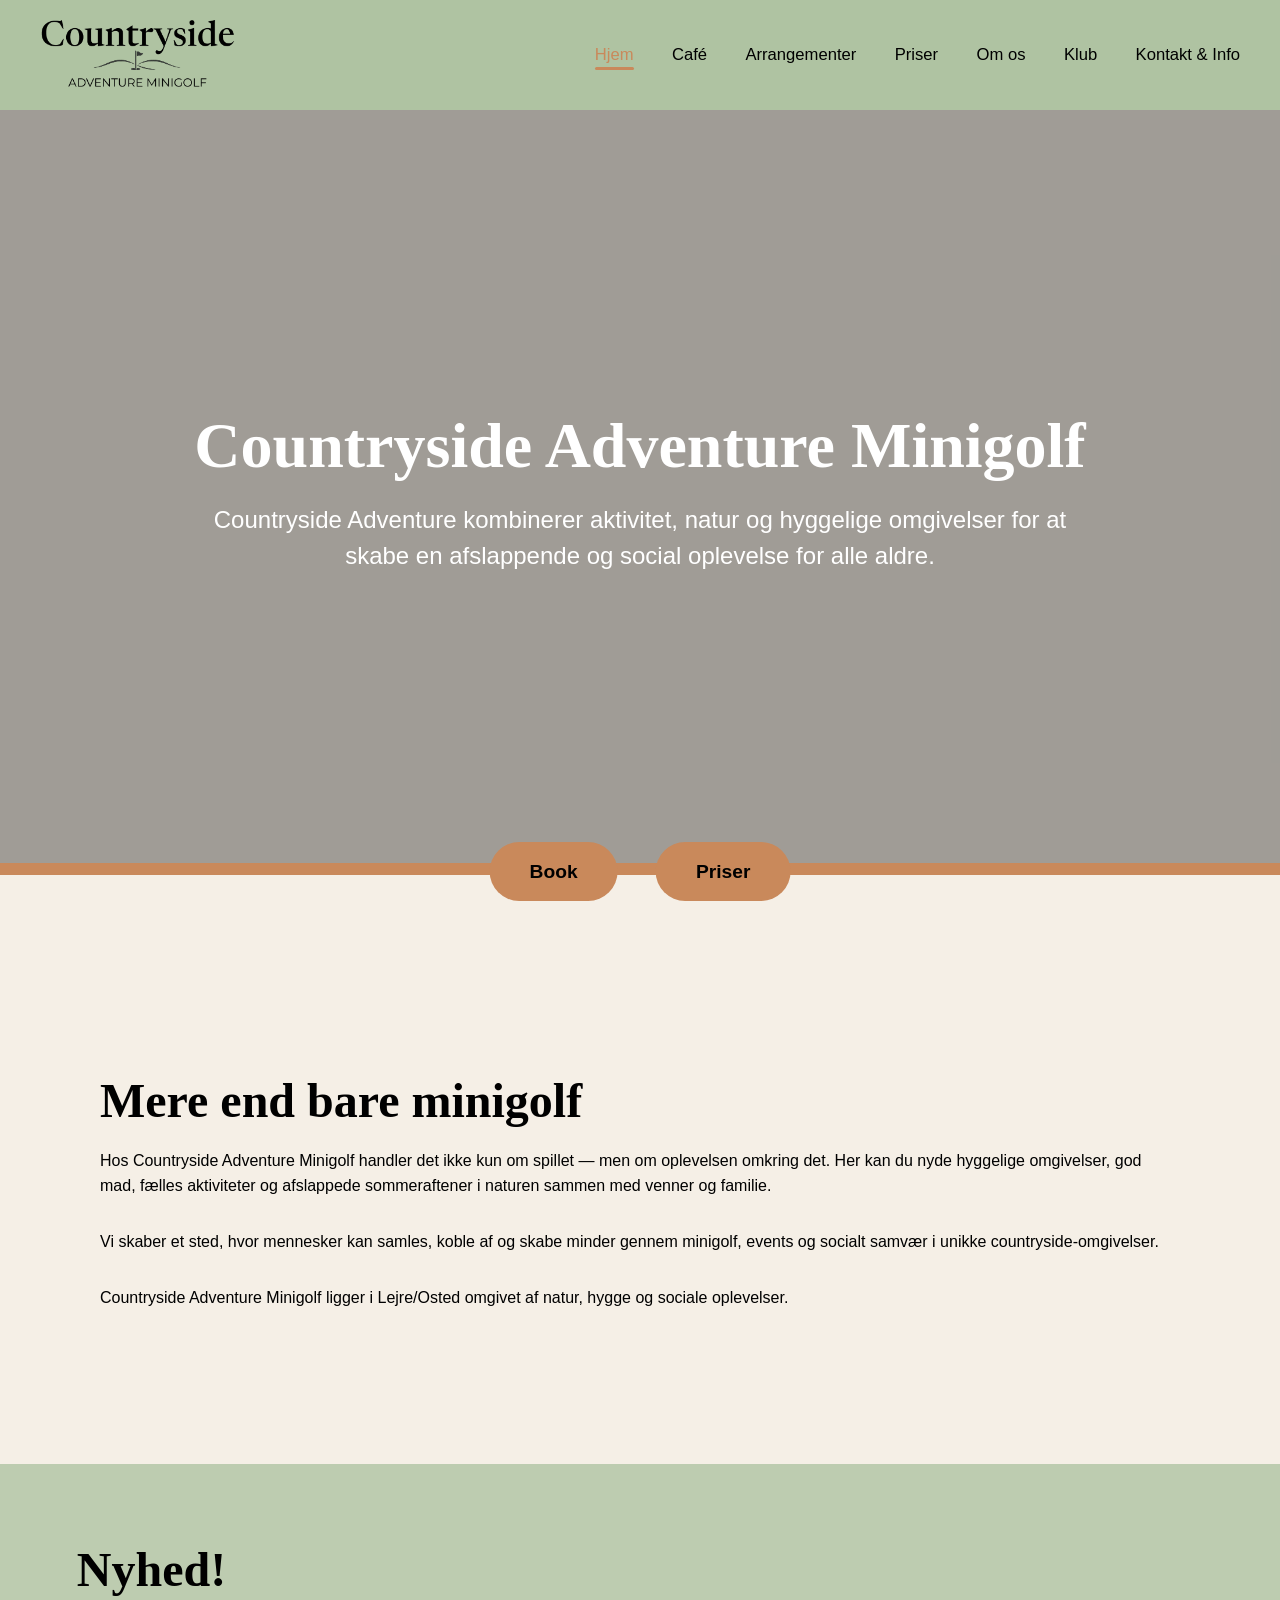
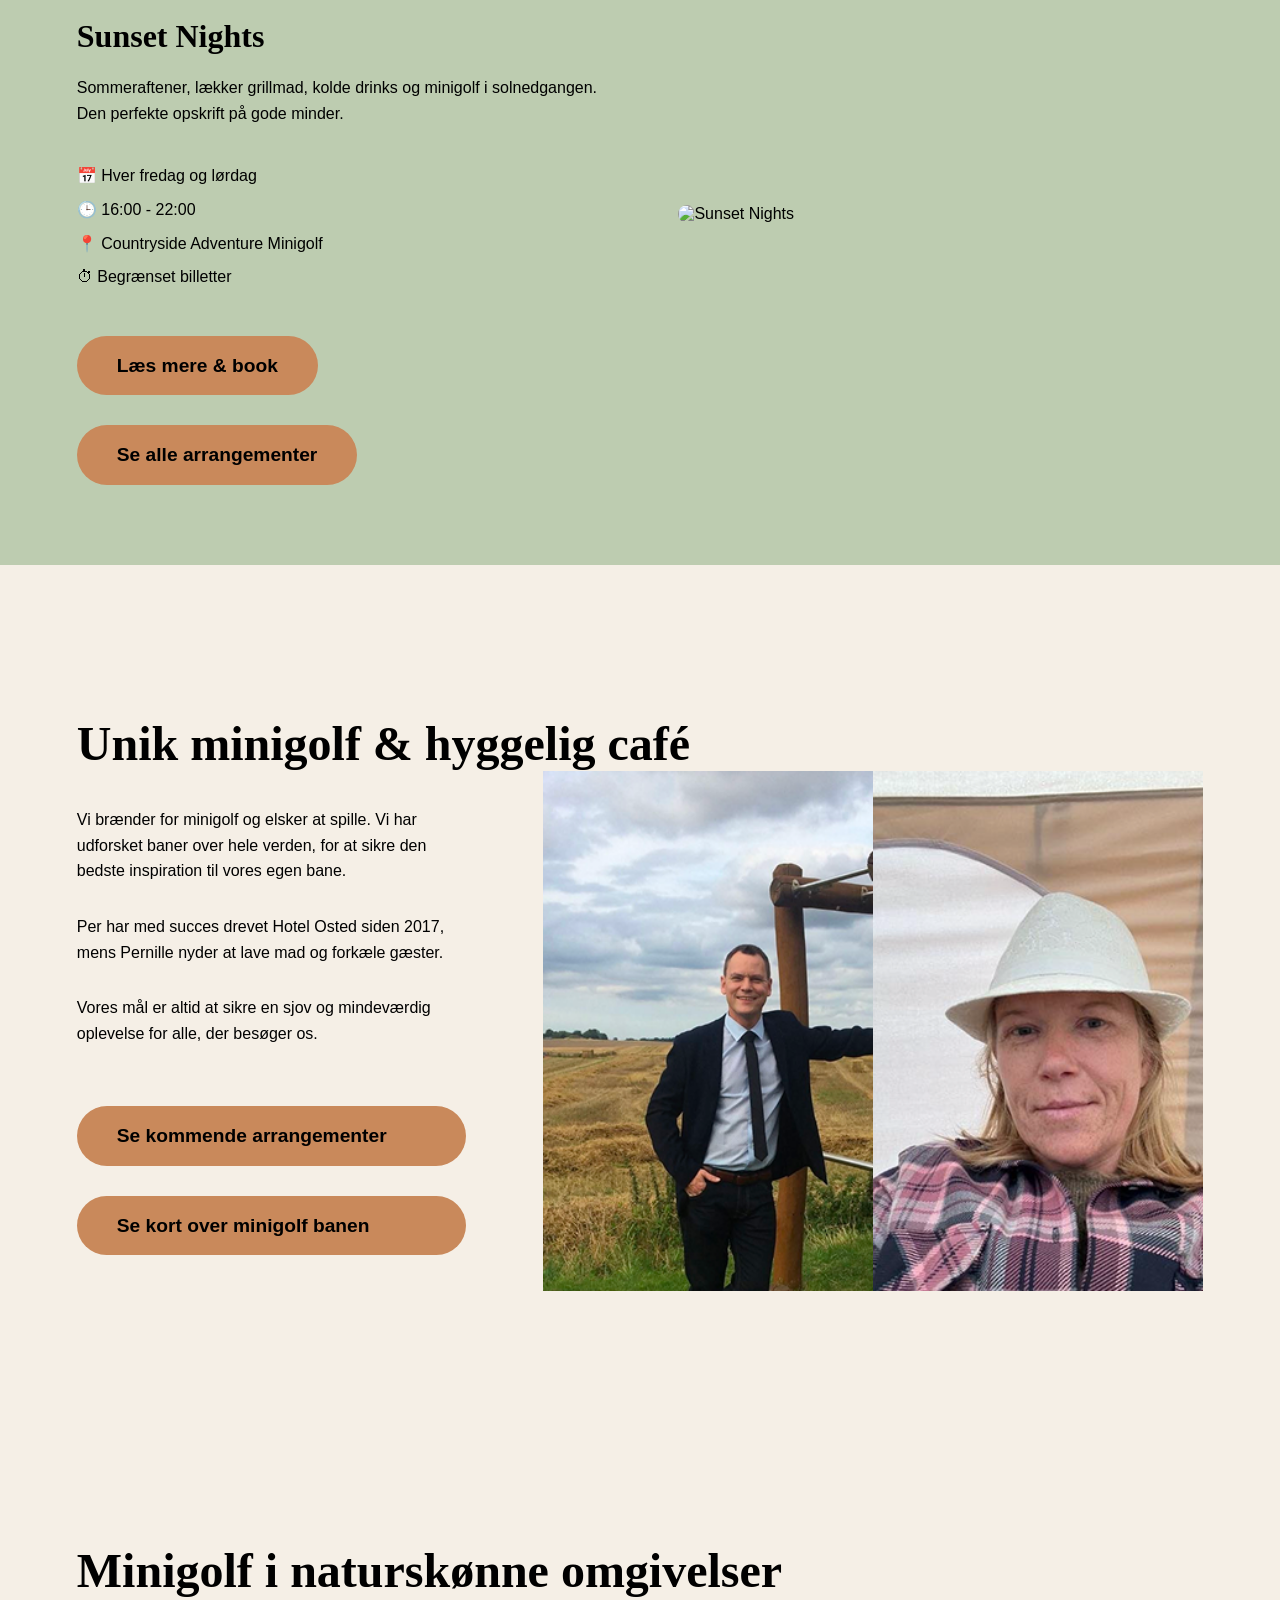
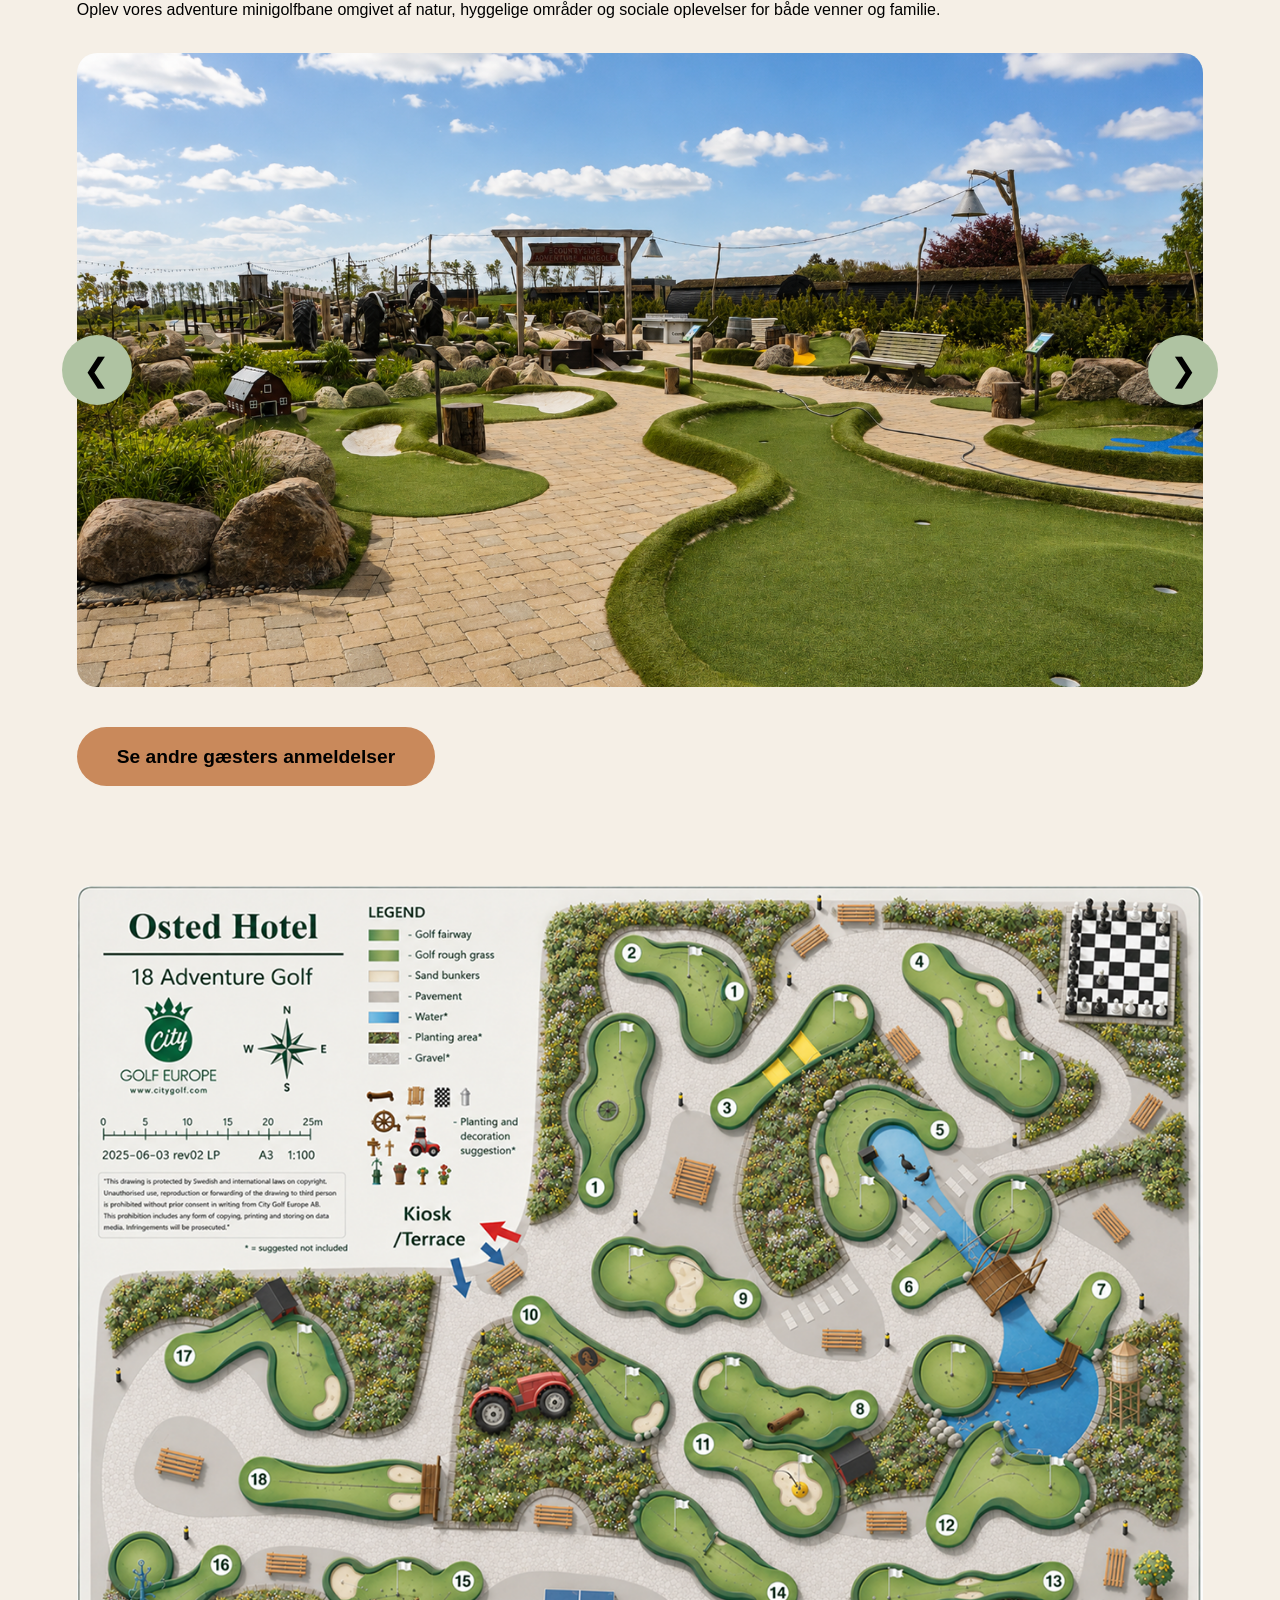
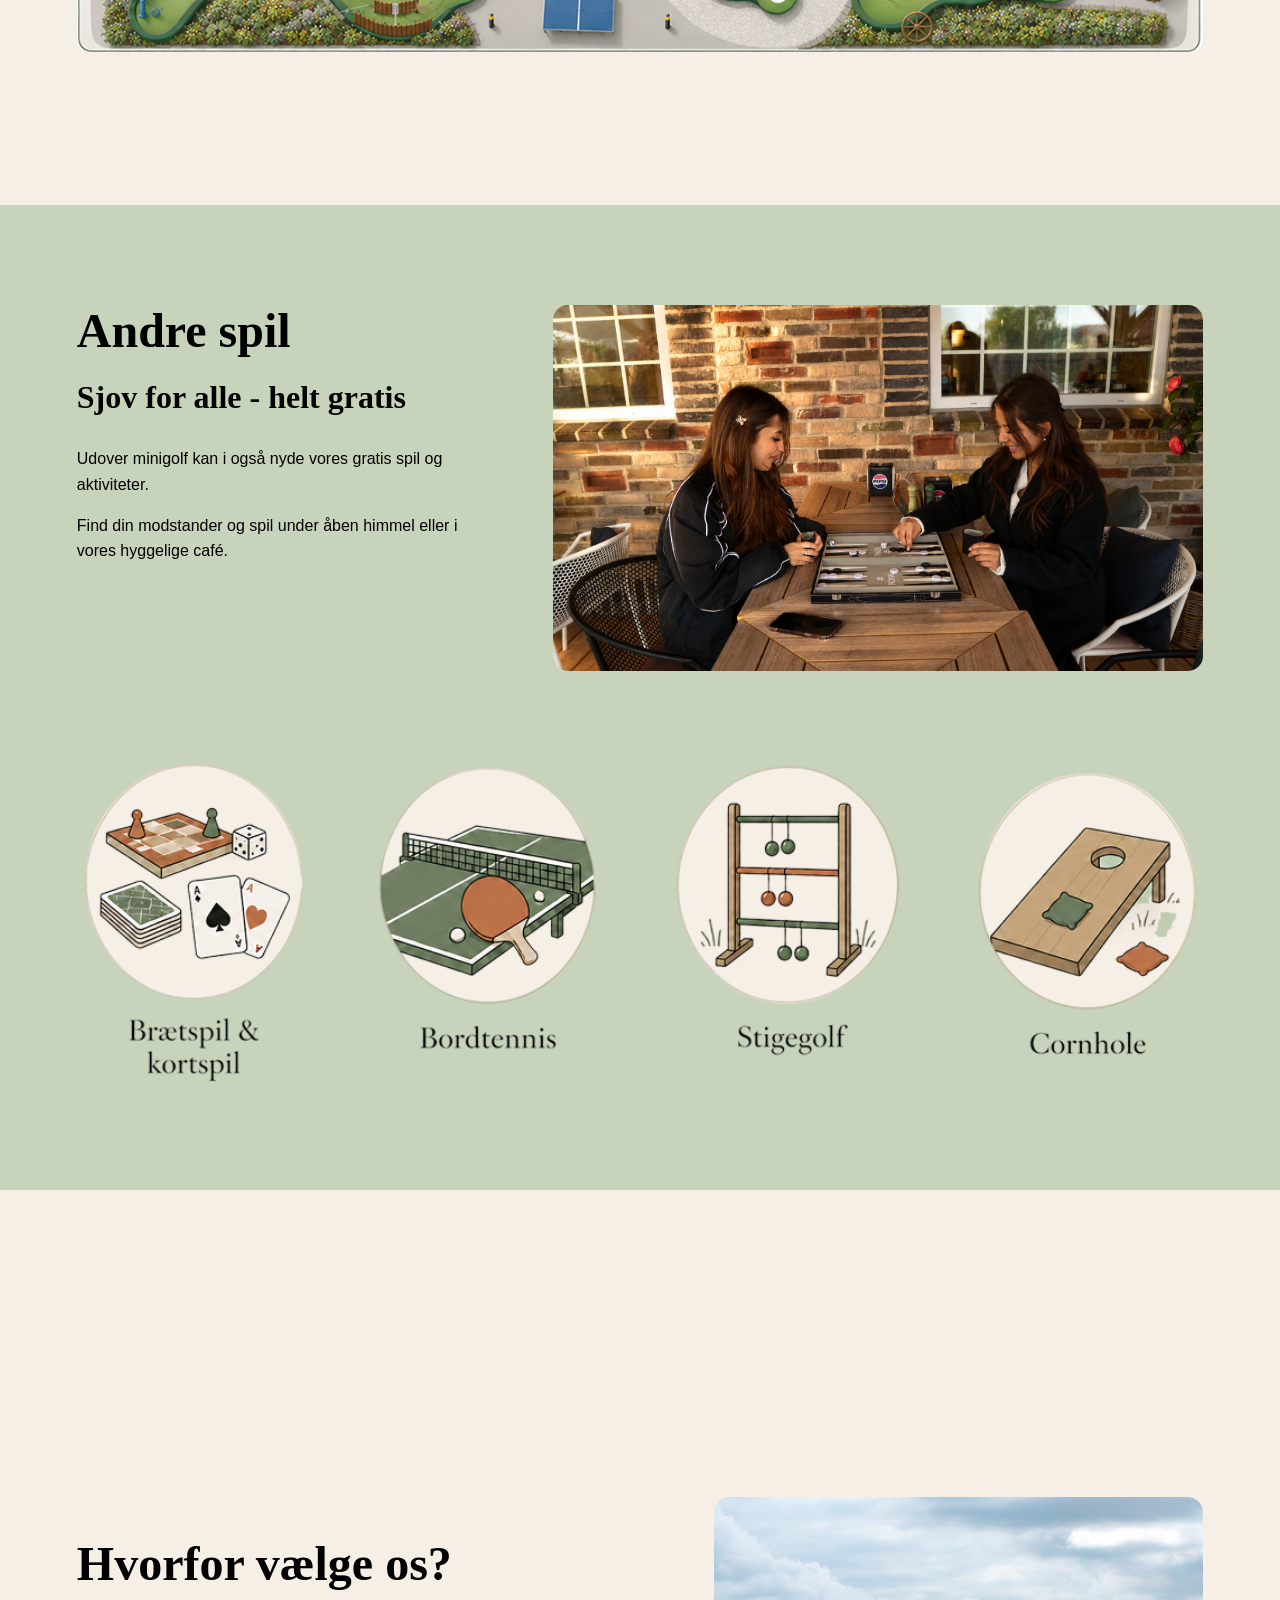
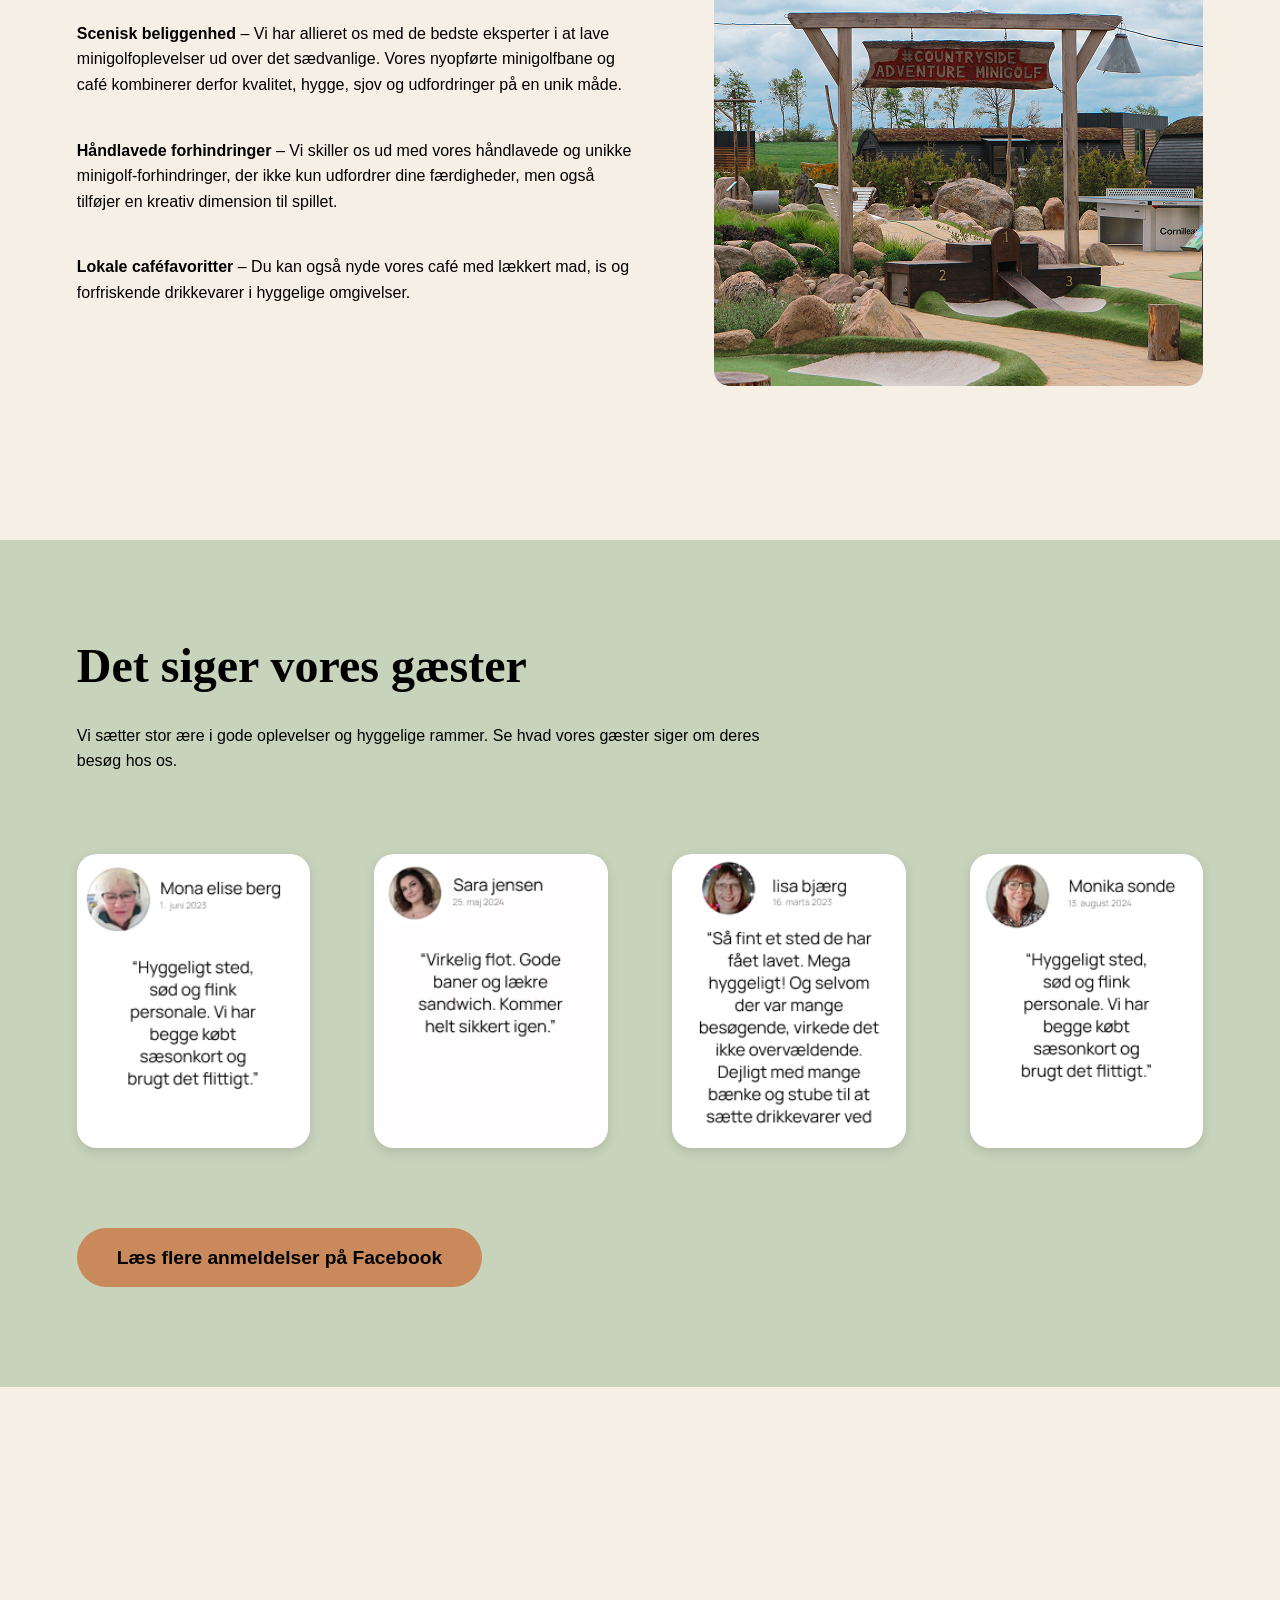
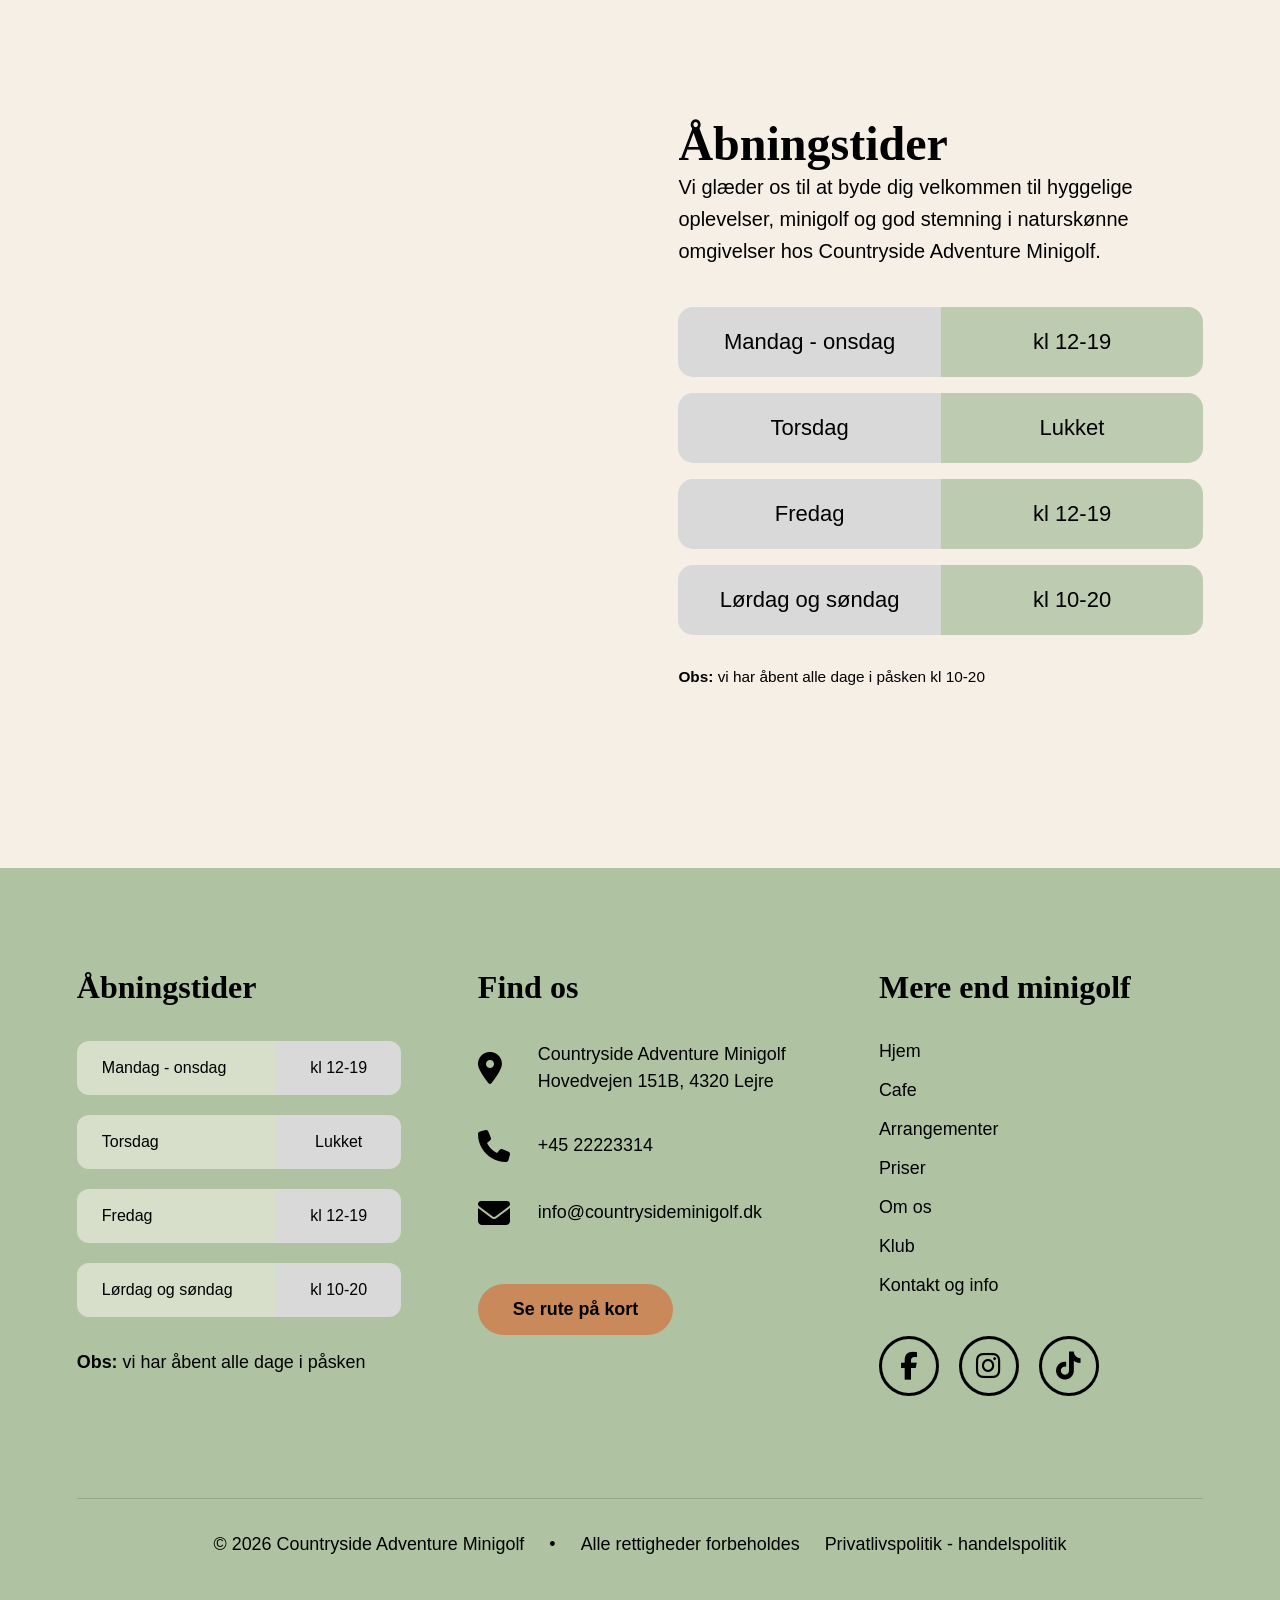
==== commit 0b5f5454: "justeringer og responsiv header, footer og index side. Og rettet kampagne side så arrangementer kort" ====
--- a/index.html
+++ b/index.html
@@ -44,158 +44,255 @@
 
 </header>
 
-<main>
-
-    <!-- DRONE VIDEO og CTA -->
-    <section class="hero-video">
-
-        <video autoplay muted loop playsinline>
+
+
+
+
+
+<main class="index-page">
+
+    <!-- HERO -->
+    <section class="index-hero">
+
+        <!-- video -->
+        <video class="index-hero-video" autoplay muted loop playsinline>
+
             <source src="video/dronevideo.MOV" type="video/mp4">
+
             Din browser understøtter ikke video.
+
         </video>
 
-        <div class="hero-text">
+        <!-- overlay -->
+        <div class="index-hero-overlay"></div>
+
+        <!-- content -->
+        <div class="index-hero-content">
+
             <h1>Countryside Adventure Minigolf</h1>
+
             <p>
-                Countryside Adventure kombinerer aktivitet, natur og hyggelige
-                omgivelser for at skabe en afslappende og social oplevelse for alle aldre.
-            </p>
-        </div>
-
-        <div class="hero-cta">
-            <a href="#" class="cta-btn">Book</a>
-            <a href="#" class="cta-btn">Priser</a>
-        </div>
-
-    </section>
-
-
-    <!-- MERE END MINIGOLF TEKST AFSNIT -->
-    <section class="index-section1">
-    <h1>
-        Mere end bare minigolf
-    </h1>
-    <p>Hos Countryside Adventure Minigolf handler det ikke kun om spillet — men om oplevelsen omkring det.
-        Her kan du nyde hyggelige omgivelser, god mad, fælles aktiviteter og afslappede sommeraftener i naturen sammen med venner og familie.</p>
-    <p>Vi skaber et sted, hvor mennesker kan samles, koble af og skabe minder gennem minigolf, events og socialt samvær i unikke countryside-omgivelser.</p>
-    <p>Countryside Adventure Minigolf ligger i Lejre/Osted omgivet af natur, hygge og sociale oplevelser.</p>
-    </section>
-
-
-
-
-
-
-    <!-- NYHED SECTION MED VORES KAMPAGNE SUNSET NIGHT -->
-    <section class="index-featured-event">
-
-        <div class="index-event-content">
+                Countryside Adventure kombinerer aktivitet,
+                natur og hyggelige omgivelser for at skabe
+                en afslappende og social oplevelse for alle aldre.
+            </p>
+
+        </div>
+
+        <!-- buttons -->
+        <div class="index-hero-buttons">
+
+            <a href="#" class="btn btn-primary">
+                Book
+            </a>
+
+            <a href="#" class="btn btn-primary">
+                Priser
+            </a>
+
+        </div>
+
+    </section>
+
+
+
+
+
+    <!-- INTRO -->
+    <section class="index-intro-section">
+
+        <header class="index-section-header">
+
+            <h2>Mere end bare minigolf</h2>
+
+        </header>
+
+        <p>
+            Hos Countryside Adventure Minigolf handler det ikke
+            kun om spillet — men om oplevelsen omkring det.
+            Her kan du nyde hyggelige omgivelser, god mad,
+            fælles aktiviteter og afslappede sommeraftener
+            i naturen sammen med venner og familie.
+        </p>
+
+        <p>
+            Vi skaber et sted, hvor mennesker kan samles,
+            koble af og skabe minder gennem minigolf,
+            events og socialt samvær i unikke countryside-omgivelser.
+        </p>
+
+        <p>
+            Countryside Adventure Minigolf ligger i Lejre/Osted
+            omgivet af natur, hygge og sociale oplevelser.
+        </p>
+
+    </section>
+
+
+
+
+
+    <!-- FEATURED EVENT -->
+    <section class="index-featured-event-section">
+
+        <div class="index-featured-event-content">
 
             <h2>Nyhed!</h2>
 
             <h3>Sunset Nights</h3>
 
             <p>
-                Sommeraftener, lækker grillmad, kolde drinks og
-                minigolf i solnedgangen. Den perfekte opskrift
-                på gode minder.
-            </p>
-
-            <ul class="index-event-info">
+                Sommeraftener, lækker grillmad,
+                kolde drinks og minigolf i solnedgangen.
+                Den perfekte opskrift på gode minder.
+            </p>
+
+            <ul class="index-featured-event-list">
+
                 <li>📅 Hver fredag og lørdag</li>
+
                 <li>🕒 16:00 - 22:00</li>
+
                 <li>📍 Countryside Adventure Minigolf</li>
+
                 <li>⏱ Begrænset billetter</li>
+
             </ul>
 
-            <div class="index-event-buttons">
-                <a href="#" class="btn-primary">Læs mere & book</a>
-                <a href="#" class="btn-primary">Se alle arrangementer</a>
-            </div>
-
-        </div>
-
-        <div class="index-event-image">
-            <img src="index-billeder/sunsetnightkvadratisk-2.png" alt="Sunset Nights">
-        </div>
-
-    </section>
-
-
-
-
-
-
-    <section class="owners-section">
-
-        <h1>Unik minigolf & hyggelig café</h1>
-
-        <div class="owners-wrapper">
-
-            <!-- Venstre side -->
-            <div class="owners-content">
+
+            <div class="index-featured-event-buttons">
+
+                <a href="#" class="btn btn-primary">
+                    Læs mere & book
+                </a>
+
+                <a href="#" class="btn btn-primary">
+                    Se alle arrangementer
+                </a>
+
+            </div>
+
+        </div>
+
+
+        <figure class="index-featured-event-image">
+
+            <img
+                    src="index-billeder/sunsetnightkvadratisk-2.png"
+                    alt="Sunset Nights"
+            >
+
+        </figure>
+
+    </section>
+
+
+
+
+
+    <!-- STORY -->
+    <section class="index-story-section">
+
+        <header class="index-section-header">
+
+            <h2>Unik minigolf & hyggelig café</h2>
+
+        </header>
+
+
+        <div class="index-story-wrapper">
+
+
+            <div class="index-story-content">
 
                 <p>
-                    Vi brænder for minigolf og elsker at spille. Vi har udforsket baner
-                    over hele verden, for at sikre den bedste inspiration til vores egen bane.
+                    Vi brænder for minigolf og elsker at spille.
+                    Vi har udforsket baner over hele verden,
+                    for at sikre den bedste inspiration til vores egen bane.
                 </p>
 
                 <p>
-                    Per har med succes drevet Hotel Osted siden 2017, mens Pernille
-                    nyder at lave mad og forkæle gæster.
+                    Per har med succes drevet Hotel Osted siden 2017,
+                    mens Pernille nyder at lave mad og forkæle gæster.
                 </p>
 
                 <p>
-                    Vores mål er altid at sikre en sjov og mindeværdig oplevelse for alle,
-                    der besøger os.
+                    Vores mål er altid at sikre en sjov og mindeværdig
+                    oplevelse for alle, der besøger os.
                 </p>
 
-                <div class="owners-buttons">
-                    <a href="#" class="btn-primary">Se kommende arrangementer</a>
-                    <a href="#" class="btn-primary">Se kort over minigolf banen</a>
-                </div>
-
-            </div>
-
-            <!-- Højre side -->
-            <div class="owners-images">
+
+                <div class="index-story-buttons">
+
+                    <a href="#" class="btn btn-primary">
+                        Se kommende arrangementer
+                    </a>
+
+                    <a href="#" class="btn btn-primary">
+                        Se kort over minigolf banen
+                    </a>
+
+                </div>
+
+            </div>
+
+
+
+            <figure class="index-story-images">
+
                 <img src="index-billeder/per.png" alt="Per">
+
                 <img src="index-billeder/pernille.png" alt="Pernille">
-            </div>
-
-        </div>
-
-    </section>
-
-
-
-
-    <!-- BILLED SCROLL SECTION -->
-    <section class="gallery-section">
-
-        <h2>Minigolf i naturskønne omgivelser</h2>
-
-        <p>
-            Oplev vores adventure minigolfbane omgivet af natur,
-            hyggelige områder og sociale oplevelser for både venner og familie.
-        </p>
-
-        <div class="slider">
-
-            <!-- Venstre pil -->
-            <button class="prev">&#10094;</button>
-
-            <!-- Billede -->
-            <img id="slider-image"
-                 src="index-scroll-section/bane.png"
-                 alt="Minigolf">
-
-            <!-- Højre pil -->
-            <button class="next">&#10095;</button>
-
-        </div>
-
-        <a href="#" class="btn-primary">
+
+            </figure>
+
+        </div>
+
+    </section>
+
+
+
+
+
+    <!-- GALLERY -->
+    <section class="index-gallery-section">
+
+        <header class="index-section-header">
+
+            <h2>Minigolf i naturskønne omgivelser</h2>
+
+            <p>
+                Oplev vores adventure minigolfbane omgivet af natur,
+                hyggelige områder og sociale oplevelser
+                for både venner og familie.
+            </p>
+
+        </header>
+
+
+
+        <div class="index-gallery-slider">
+
+            <button class="index-gallery-prev">
+                &#10094;
+            </button>
+
+
+            <img
+                    id="slider-image"
+                    src="index-scroll-section/bane.png"
+                    alt="Minigolf bane"
+            >
+
+
+            <button class="index-gallery-next">
+                &#10095;
+            </button>
+
+        </div>
+
+
+        <a href="#" class="btn btn-primary">
             Se andre gæsters anmeldelser
         </a>
 
@@ -205,117 +302,138 @@
 
 
 
-
-    <!-- KORT OVER MINIGOLF BANEN -->
-    <img class="minigolfbanekort" src="index-billeder/kortoverbane.png" height="882" width="1297" alt="kort over minigolf banen"/>
-
-
-
-
-
-    <!-- ANDRE SPIL SECTION -->
-    <section class="games-section">
-
-        <div class="games-top">
-
-            <!-- Venstre side -->
-            <div class="games-content">
+    <!-- COURSE MAP -->
+    <section class="index-course-map-section">
+
+        <figure class="index-course-map">
+
+            <img
+                    src="index-billeder/kortoverbane.png"
+                    alt="Kort over minigolf banen"
+            >
+
+        </figure>
+
+    </section>
+
+
+
+
+
+    <!-- GAMES -->
+    <section class="index-games-section">
+
+        <div class="index-games-top">
+
+
+            <div class="index-games-content">
 
                 <h2>Andre spil</h2>
 
                 <h3>Sjov for alle - helt gratis</h3>
 
                 <p>
-                    Udover minigolf kan i også nyde vores gratis spil og aktiviteter
+                    Udover minigolf kan i også nyde
+                    vores gratis spil og aktiviteter.
                 </p>
 
                 <p>
-                    Find din modstander og spil under åben himmel eller i vores
-                    hyggelige café
+                    Find din modstander og spil under åben himmel
+                    eller i vores hyggelige café.
                 </p>
 
             </div>
 
-            <!-- Højre side -->
-            <div class="games-image">
-
-                <img src="index-billeder/spil.png" alt="Gæster spiller brætspil">
-
-            </div>
-
-        </div>
-
-        <!-- Ikoner nederst (samlet billede) -->
-        <div class="games-icons">
-
-            <img src="index-billeder/ikon-andre-spil.png" alt="Brætspil, bordtennis, stigegolf og cornhole">
-
-        </div>
-
-    </section>
-
-
-
-
-
-    <!-- HVORFOR VÆLGE OS -->
-    <section class="why-us">
-
-        <!-- Venstre side -->
-        <div class="why-us-content">
-
-            <h2>Hvorfor vælge os ?</h2>
+
+
+            <figure class="index-games-image">
+
+                <img
+                        src="index-billeder/spil.png"
+                        alt="Gæster spiller brætspil"
+                >
+
+            </figure>
+
+        </div>
+
+
+
+        <figure class="index-games-icons">
+
+            <img
+                    src="index-billeder/ikon-andre-spil.png"
+                    alt="Brætspil, bordtennis, stigegolf og cornhole"
+            >
+
+        </figure>
+
+    </section>
+
+
+
+    <!-- ==========================================
+     WHY CHOOSE US
+========================================== -->
+
+    <section class="index-why-section">
+
+        <!-- content -->
+        <div class="index-why-content">
+
+            <h2>Hvorfor vælge os?</h2>
 
             <p>
-                <strong>Scenisk beliggenhed</strong> - Vi har allieret os med de bedste
+                <strong>Scenisk beliggenhed</strong> – Vi har allieret os med de bedste
                 eksperter i at lave minigolfoplevelser ud over det sædvanlige. Vores
-                nyopførte minigolfbane og Caféen kombinerer derfor kvalitet, hygge,
-                sjov og udfordringer på en unik måde, der skiller os ud i særklasse.
+                nyopførte minigolfbane og café kombinerer derfor kvalitet, hygge,
+                sjov og udfordringer på en unik måde.
             </p>
 
             <p>
-                <strong>Håndlavede forhindringer</strong> - Vi skiller os ud med vores
+                <strong>Håndlavede forhindringer</strong> – Vi skiller os ud med vores
                 håndlavede og unikke minigolf-forhindringer, der ikke kun udfordrer
-                dine færdigheder, men også tilføjer en sjov og kreativ dimension
-                til spillet.
+                dine færdigheder, men også tilføjer en kreativ dimension til spillet.
             </p>
 
             <p>
-                <strong>Lokale caféfavoritter</strong> - Du har også mulighed for at nyde
-                vores café med lækkert mad, is og forfriskende drikkevarer, der er
-                perfekte til at tage en pause og hygge sig med dine nærmeste.
-            </p>
-
-        </div>
-
-        <!-- Højre side -->
-        <div class="why-us-image">
+                <strong>Lokale caféfavoritter</strong> – Du kan også nyde vores café
+                med lækkert mad, is og forfriskende drikkevarer i hyggelige omgivelser.
+            </p>
+
+        </div>
+
+
+        <!-- image -->
+        <figure class="index-why-image">
 
             <img src="index-billeder/skilt.png"
-                 alt="Countryside Adventure Minigolf bane med skilt af navnet">
-
-        </div>
-
-    </section>
-
-
-
-
-
-
-
-    <!-- ANMELDELSER -->
-    <section class="reviews-section">
+                 alt="Countryside Adventure Minigolf bane med skilt">
+
+        </figure>
+
+    </section>
+
+
+
+
+
+    <!-- ==========================================
+         REVIEWS
+    ========================================== -->
+
+    <section class="index-reviews-section">
 
         <h2>Det siger vores gæster</h2>
 
-        <p class="reviews-intro">
+        <p class="index-reviews-intro">
             Vi sætter stor ære i gode oplevelser og hyggelige rammer.
             Se hvad vores gæster siger om deres besøg hos os.
         </p>
 
-        <!-- jeg samler de fire anmeldelser i én række -->
-        <div class="reviews-gallery">
+
+        <!-- reviews gallery -->
+        <div class="index-reviews-gallery">
 
             <img src="index-billeder/anmeldelse1.jpg"
                  alt="Anmeldelse fra gæst">
@@ -331,10 +449,11 @@
 
         </div>
 
-        <!-- Jeg linker direkte til virksomhedens Facebook-side -->
+
+        <!-- button -->
         <a href="https://www.facebook.com/profile.php?id=61574592312539&sk=reviews"
            target="_blank"
-           class="reviews-btn">
+           class="btn btn-primary">
 
             Læs flere anmeldelser på Facebook
 
@@ -346,66 +465,99 @@
 
 
 
-
-
-    <!-- ÅBNINGSTIDER -->
-    <section class="opening-section">
-
-        <!-- jeg placerer kortet til venstre -->
-        <div class="opening-map">
-
-            <!-- jeg viser virksomhedens placering på Google Maps -->
+    <!-- ==========================================
+         OPENING HOURS
+    ========================================== -->
+
+    <section class="index-opening-section">
+
+        <!-- map -->
+        <div class="index-opening-map">
+
             <iframe
                     src="https://maps.google.com/maps?q=Hovedvejen%20151B%204320%20Lejre&t=&z=15&ie=UTF8&iwloc=&output=embed"
-                    loading="lazy">  <!-- jeg lader først kortet indlæse når brugeren nærmer sig sektionen -->
+                    loading="lazy">
             </iframe>
 
         </div>
 
-        <!-- jeg placerer tekst og åbningstider til højre -->
-        <div class="opening-content">
+
+        <!-- content -->
+        <div class="index-opening-content">
 
             <h2>Åbningstider</h2>
 
-            <p class="opening-text">
+            <p class="index-opening-text">
                 Vi glæder os til at byde dig velkommen til hyggelige oplevelser,
                 minigolf og god stemning i naturskønne omgivelser hos
                 Countryside Adventure Minigolf.
             </p>
 
-            <div class="opening-hours">
-
-                <div class="opening-row">
-                    <div class="day">Mandag - onsdag</div>
-                    <div class="time">kl 12-19</div>
-                </div>
-
-                <div class="opening-row">
-                    <div class="day">Torsdag</div>
-                    <div class="time">Lukket</div>
-                </div>
-
-                <div class="opening-row">
-                    <div class="day">Fredag</div>
-                    <div class="time">kl 12-19</div>
-                </div>
-
-                <div class="opening-row">
-                    <div class="day">Lørdag og søndag</div>
-                    <div class="time">kl 10-20</div>
-                </div>
-
-            </div>
-
-            <p class="opening-note">
+
+            <!-- opening hours -->
+            <div class="index-opening-hours">
+
+                <div class="index-opening-row">
+
+                    <div class="index-opening-day">
+                        Mandag - onsdag
+                    </div>
+
+                    <div class="index-opening-time">
+                        kl 12-19
+                    </div>
+
+                </div>
+
+
+                <div class="index-opening-row">
+
+                    <div class="index-opening-day">
+                        Torsdag
+                    </div>
+
+                    <div class="index-opening-time">
+                        Lukket
+                    </div>
+
+                </div>
+
+
+                <div class="index-opening-row">
+
+                    <div class="index-opening-day">
+                        Fredag
+                    </div>
+
+                    <div class="index-opening-time">
+                        kl 12-19
+                    </div>
+
+                </div>
+
+
+                <div class="index-opening-row">
+
+                    <div class="index-opening-day">
+                        Lørdag og søndag
+                    </div>
+
+                    <div class="index-opening-time">
+                        kl 10-20
+                    </div>
+
+                </div>
+
+            </div>
+
+
+            <p class="index-opening-note">
                 <strong>Obs:</strong> vi har åbent alle dage i påsken kl 10-20
             </p>
 
         </div>
 
     </section>
-
-
 
 </main>
 
--- a/style.css
+++ b/style.css
@@ -8,118 +8,239 @@
 body{
     background:#F5EFE6;
     color:#000000;
+    font-family: 'Manrope', sans-serif;
+}
+
+main p {
+
+    font-family: 'Manrope', sans-serif;
+
+    font-size: clamp(16px, 1.2vw, 18px);
+
+    font-weight: 400;
+
     line-height: 1.6;
 }
 
-main p{
-    font-family:'Manrope', sans-serif;
-    font-size: 18px;
-    font-weight: 400;
-}
-
-main a{
-    font-family:'Manrope', sans-serif;
-    font-size: 18px;
-}
-
-
-img{
-    width:100%;
-    display:block;
-}
-
-h1{
-    font-family:'DM Serif Display', serif;
-    font-size: 64px;
-    font-weight:550;
-}
-
-h2{
-    font-family:'DM Serif Display', serif;
-    font-size: 48px;
-    font-weight: 550;
-}
-
-h3{
-    font-family:'DM Serif Display', serif;
-    font-weight: 550;
-    font-size: 40px;
-}
-
-
+
+
+
+h1 {
+
+    font-family: 'DM Serif Display', serif;
+
+    font-size: clamp(42px, 5vw, 64px);
+
+    font-weight: 700;
+
+    line-height: 1.1;
+}
+
+
+
+h2 {
+
+    font-family: 'DM Serif Display', serif;
+
+    font-size: clamp(34px, 4vw, 48px);
+
+    font-weight: 700;
+
+    line-height: 1.1;
+}
+
+
+
+h3 {
+
+    font-family: 'DM Serif Display', serif;
+
+    font-size: clamp(24px, 3vw, 32px);
+
+    font-weight: 600;
+
+    line-height: 1.2;
+}
+
+
+
+
+
+/* ==========================================
+   GLOBAL BUTTONS
+========================================== */
+
+.btn {
+
+    display: inline-flex;
+
+    justify-content: center;
+
+    align-items: center;
+
+    padding: clamp(16px, 1.5vw, 18px)
+    clamp(32px, 3vw, 45px);
+
+    border-radius: 999px;
+
+    text-decoration: none;
+
+    font-family: 'Manrope', sans-serif;
+
+    font-size: clamp(16px, 1.5vw, 20px);
+
+    font-weight: 600;
+
+    line-height: 1;
+
+    transition:
+            background-color 0.3s ease,
+            color 0.3s ease,
+            transform 0.3s ease;
+
+    cursor: pointer;
+}
+
+
+
+/* primary */
 
 .btn-primary {
-    display: inline-block;
-    width: fit-content;
-
-    padding: 18px 40px;
 
     background-color: #C9895B;
+
+    color: black;
+}
+
+
+/* secondary */
+
+.btn-secondary {
+
+    border: 2px solid black;
+
+    color: black;
+
+    background-color: transparent;
+}
+
+.btn-primary:hover {
+
+    background-color: #c88552;
+
+    transform: translateY(-3px);
+}
+
+.btn-secondary:hover {
+
+    background-color: black;
+
+    color: white;
+
+    transform: translateY(-3px);
+}
+
+
+
+
+
+
+
+
+
+
+
+
+
+
+
+
+
+
+
+
+
+
+/* ==========================================
+   HEADER
+========================================== */
+
+/* ==========================================
+   HEADER
+========================================== */
+
+.header {
+
+    /* header baggrund */
+    background-color: #AFC3A2;
+
+    /* responsiv højde */
+    min-height: clamp(80px, 10vw, 110px);
+
+    /* logo og navigation på samme række */
+    display: flex;
+
+    justify-content: space-between;
+
+    align-items: center;
+
+    /* responsiv luft i siderne */
+    padding:
+            0
+            clamp(20px, 5vw, 40px);
+
+    position: relative;
+}
+
+/* ==========================================
+   LOGO
+========================================== */
+
+.logo img {
+
+    /* responsiv logo størrelse */
+    height: clamp(45px, 6vw, 70px);
+
+    width: auto;
+
+    display: block;
+}
+
+/* ==========================================
+   NAV LINKS
+========================================== */
+
+.nav-links {
+
+    /* links på række */
+    display: flex;
+
+    /* responsiv afstand */
+    gap: clamp(20px, 3vw, 50px);
+
+    list-style: none;
+
+    margin: 0;
+
+    padding: 0;
+}
+
+
+.nav-links a {
+
+    position: relative;
+
+    text-decoration: none;
+
     color: #000;
 
-    text-decoration: none;
-    font-family: 'Manrope', sans-serif;
-    font-weight: 600;
-
-    border-radius: 30px;
-
-    transition: all 0.3s ease;
-}
-
-.btn-primary:hover {
-    transform: translateY(-3px);
-    background-color: #c88552;
-}
-
-
-
-
-
-/* HEADER */
-
-.header {
-    background-color: #AFC3A2;
-    height: 110px;
-
-    display: flex;
-    justify-content: space-between;
-    align-items: center;
-
-    padding: 0 40px;
-}
-
-/* LOGO */
-
-.logo img {
-    height: 70px;
-    width: auto;
-    display: block;
-}
-
-/* NAVIGATION */
-
-.nav-links {
-    display: flex;
-    gap: 50px;
-
-    list-style: none;
-    margin: 0;
-    padding: 0;
-}
-
-/* LINKS */
-
-.nav-links a {
-    position: relative;
-
-    text-decoration: none;
-    color: #000;
-
-    font-family: 'Manrope', sans-serif;
-    font-size: 1.3rem;
-    font-weight: 350;
-
-    transition: color 0.3s ease;
+    font-size: clamp(16px, 1.3vw, 20px);
+
+    font-weight: 500;
+
+    transition:
+            color 0.3s ease,
+            opacity 0.3s ease;
 }
 
 /* HOVER */
@@ -137,1227 +258,1579 @@
 /* STREG UNDER AKTIV SIDE */
 
 .nav-links a.active::after {
+
+    /* jeg opretter et tomt pseudo-element. Uden content ville pseudo-elementet ikke eksistere
+    så ::after ville ikke blive vist */
     content: "";
 
     position: absolute;
+
     left: 0;
-    bottom: -8px;
+
+    bottom: -6px;
 
     width: 100%;
+
+    height: clamp(2px, 0.3vw, 3px);
+
+    background-color: #C9895B;
+
+    border-radius: 999px;
+}
+
+/* ==========================================
+   BURGER MENU
+========================================== */
+
+/* jeg skjuler checkboxen */
+#menu-toggle {
+
+    display: none;
+}
+
+
+/* burger ikon */
+
+.burger {
+
+    display: none;
+
+    flex-direction: column;
+
+    gap: 6px;
+
+    cursor: pointer;
+}
+
+
+/* de tre streger */
+
+.burger span {
+
+    width: 30px;
+
     height: 3px;
 
+    background-color: black;
+
+    border-radius: 999px;
+
+    transition: 0.3s;
+}
+
+
+
+
+
+
+
+
+
+
+
+
+
+
+
+
+
+
+
+
+
+
+
+
+
+
+
+
+
+
+
+
+
+
+
+
+
+
+
+
+
+
+
+/* ==========================================
+   INDEX PAGE
+========================================== */
+/* ==========================================
+   HERO
+========================================== */
+
+.index-hero {
+
+    position: relative;
+
+    width: 100%;
+
+    min-height: 85vh;
+
+    overflow: visible;
+
+    display: flex;
+
+    align-items: center;
+
+    justify-content: center;
+}
+
+
+/* VIDEO */
+
+.index-hero-video {
+
+    position: absolute;
+
+    inset: 0;
+
+    width: 100%;
+
+    height: 100%;
+
+    object-fit: cover;
+
+    z-index: 0;
+}
+
+
+/* OVERLAY - så teksten bliver læsbar */
+
+.index-hero-overlay {
+
+    position: absolute;
+
+    inset: 0;                  /* fylder hele hero automatisk */
+
+background-color: rgba(0,0,0,0.35);   /* sort overlay med 35% opacity */
+
+    z-index: 1;         /* så den ligger ovenpå video, da video er 0 */
+}
+
+
+/* TERRACOTTA LINE */
+
+.index-hero::after {
+
+    content: "";
+
+    position: absolute;         /* linjen ligger ovenpå hero */
+
+    left: 0;
+    bottom: 0;              /* placeret præcist nederst */
+
+    width: 100%;
+
+    height: clamp(6px, 1vw, 12px);
+
     background-color: #C9895B;
+
+    z-index: 3;         /* over overlay og video men under CTA */
+}
+
+
+/* CONTENT */
+
+.index-hero-content {
+
+    position: relative;         /* content ligger over overlay. z.index virker korrekt */
+
+    z-index: 2;
+
+    width: min(90%, 1100px);           /* betyder brug det mindste af:
+                                        - 90% af skærmen --> mobil → ca 90%
+                                        - 1100px --> desktop → stopper ved 1100px */
+
+    text-align: center;     /* hero-content centreres */
+
+    color: white;
+
+    padding-inline: 20px;           /* gør ar teksten aldrig rammer kanten på mobil og bedre breathing room */
+
+    display: flex;
+
+    flex-direction: column;
+
+    align-items: center;
+}
+
+
+/* H1 */
+
+.index-hero-content h1 {
+
+    color: white;
+
+    margin-bottom: 20px;
+}
+
+
+/* TEXT */
+
+.index-hero-content p {
+
+    width: min(100%, 900px);
+
+    color: white;
+
+    line-height: 1.5;
+
+    font-size: clamp(18px, 2vw, 24px);
+}
+
+
+/* BUTTONS */
+
+.index-hero-buttons {
+
+    position: absolute;
+
+    left: 50%;
+    bottom: -26px;
+
+    transform: translateX(-50%);
+
+    display: flex;
+
+    gap: clamp(15px, 3vw, 40px);
+
+    z-index: 5;
+
+    flex-wrap: wrap;
+
+    justify-content: center;
+}
+
+
+
+
+/* ==========================================
+   INTRO
+========================================== */
+
+.index-intro-section {
+
+    padding: 200px 100px 0;
+}
+
+.index-intro-section p {
+
+    max-width: 1100px;
+
+    margin-bottom: 30px;
+}
+
+.index-intro-section h2 {
+
+    max-width: 1100px;
+
+    margin-bottom: 20px;
+}
+
+
+
+
+
+
+
+
+/* ==========================================
+   FEATURED EVENT
+========================================== */
+
+.index-featured-event-section {
+
+    display: flex;          /* lægger content og image ved siden af hinanden */
+
+    align-items: center;        /* centrerer content og billede vertikalt */
+
+    gap: clamp(40px, 6vw, 80px);
+
+    padding: clamp(60px, 8vw, 80px)
+    clamp(20px, 6vw, 100px);
+
+    margin-top: clamp(100px, 12vw, 200px);
+
+    background-color: #BDCCB0;
+}
+
+
+/* content */
+
+.index-featured-event-content {
+
+    flex: 1;        /* content tager fleksibel plads - elementet må fylde den plads der er tilgængelig inde i flex-containeren. */
+
+    max-width: 550px;
+}
+
+.index-featured-event-content h2 {
+
+    margin-bottom: clamp(15px, 2vw, 20px);
+}
+
+.index-featured-event-content h3 {
+
+    margin-bottom: clamp(15px, 2vw, 20px);
+}
+
+.index-featured-event-content p {
+
+    margin-bottom: clamp(25px, 4vw, 40px);
+}
+
+
+/* list */
+
+.index-featured-event-list {
+
+    list-style: none;
+
+    padding: 0;
+
+    margin-bottom: clamp(30px, 5vw, 50px);
+}
+
+.index-featured-event-list li {
+
+    margin-bottom: clamp(10px, 2vw, 15px);
+}
+
+
+/* buttons */
+
+.index-featured-event-buttons {
+
+    display: flex;
+
+    gap: clamp(15px, 3vw, 30px);
+
+    flex-wrap: wrap;
+}
+
+
+/* image */
+
+.index-featured-event-image {
+
+    flex: 1;
+
+    display: flex;
+
+    justify-content: center;
+}
+
+.index-featured-event-image img {
+
+    width: 100%;
+
+    max-width: 700px;
+
+    border-radius: 20px;
+
+    display: block;
+}
+
+
+
+/* ==========================================
+   STORY SECTION
+========================================== */
+
+.index-story-section {
+
+    padding: clamp(100px, 12vw, 200px)
+    clamp(20px, 6vw, 100px);
+    /* hvad det gør:
+    Desktop:
+    200px top/bottom
+    100px sider
+
+    Mobil:
+    100px top/bottom
+    20px sider*/
+}
+
+
+/* wrapper */
+
+.index-story-wrapper {
+
+    display: flex;
+
+    align-items: center;
+
+    gap: clamp(40px, 6vw, 80px);
+}
+
+
+/* content */
+
+.index-story-content {
+
+    flex: 1;
+
+    max-width: 600px;
+}
+
+.index-story-content p {
+
+    margin-bottom: clamp(20px, 3vw, 30px);
+}
+
+
+/* buttons */
+
+.index-story-buttons {
+
+    display: flex;
+
+    flex-direction: column;
+
+    gap: clamp(20px, 3vw, 30px);
+
+    margin-top: clamp(40px, 5vw, 60px);
+}
+
+
+/* images */
+
+.index-story-images {
+
+    display: flex;
+
+    margin: 0;
+}
+
+.index-story-images img {
+
+    width: clamp(220px, 28vw, 330px);
+
+    aspect-ratio: 330 / 520;        /* lader browseren selv regne højden ud korrekt */
+
+    object-fit: cover;
+
+    display: block;
+}
+
+
+
+
+
+/* ==========================================
+   GALLERY
+========================================== */
+
+.index-gallery-section {
+
+    /* jeg giver responsiv luft rundt om sektionen */
+    padding:
+            clamp(80px, 10vw, 100px)
+            clamp(20px, 6vw, 100px);
+}
+
+
+/* text */
+
+.index-gallery-section p {
+
+    /* jeg giver responsiv luft under teksten */
+    margin-bottom: clamp(20px, 3vw, 30px);
+
+    /* jeg begrænser læsebredden hvilket forhindrer ekstremt lange tekstlinjer og dårlig readability på store skærme */
+    max-width: 1000px;
+}
+
+
+/* slider */
+
+.index-gallery-slider {
+
+    /* jeg gør slideren til reference for absolute buttons */
+    position: relative;
+
+    /* jeg centrerer billedet */
+    display: flex;
+
+    justify-content: center;
+
+    align-items: center;
+
+    /* jeg giver responsiv luft under slideren */
+    margin-bottom: clamp(25px, 4vw, 40px);
+}
+
+
+/* image */
+
+.index-gallery-slider img {
+
+    /* billedet fylder hele bredden */
+    width: 100%;
+
+    /* men stopper ved 1200px */
+    max-width: 1200px;
+
+    /* jeg holder proportionerne responsive
+     Så browseren:
+    -regner selv højden ud
+    -holder proportionerne korrekte
+    -bliver responsiv automatisk*/
+    aspect-ratio: 16 / 9;
+
+    /* jeg beskærer billedet pænt */
+    object-fit: cover;
+
+    /* afrundede hjørner */
+    border-radius: 20px;
+
+    /* fjerner inline spacing */
+    display: block;
+}
+
+
+/* buttons */
+
+.index-gallery-slider button {
+
+    /* jeg placerer knapperne ovenpå slideren */
+    position: absolute;
+
+    /* responsiv størrelse */
+    width: clamp(45px, 6vw, 70px);
+
+    height: clamp(45px, 6vw, 70px);
+
+    /* jeg gør knapperne runde */
+    border-radius: 50%;
+
+    /* jeg fjerner standard border */
+    border: none;
+
+    /* baggrundsfarve */
+    background-color: #AFC3A2;
+
+    /* cursor bliver til hånd */
+    cursor: pointer;
+
+    /* responsiv ikon størrelse */
+    font-size: clamp(1.2rem, 3vw, 2rem);
+
+    /* smooth hover */
+    transition: transform 0.3s ease;
+}
+
+
+.index-gallery-prev {
+
+    /* jeg placerer knappen responsivt til venstre */
+    left: clamp(-15px, -2vw, -35px);
+}
+
+
+.index-gallery-next {
+
+    /* jeg placerer knappen responsivt til højre */
+    right: clamp(-15px, -2vw, -35px);
+}
+
+
+/* hover */
+
+.index-gallery-slider button:hover {
+
+    /* lille hover animation */
+    transform: scale(1.05);
+}
+
+
+
+
+
+/* ==========================================
+   COURSE MAP
+========================================== */
+
+.index-course-map-section {
+
+    /* jeg giver responsiv luft i siderne */
+    padding: 0 clamp(20px, 6vw, 100px);
+}
+
+.index-course-map {
+
+    margin: 0;
+}
+
+.index-course-map img {
+
+    /* billedet fylder hele containeren */
+    width: 100%;
+
+    /* billedet bliver responsivt */
+    max-width: 1600px;
+
+    /* jeg holder proportionerne korrekte på billedet */
+    height: auto;
+
+    /* fjerner inline whitespace
+    UDEN display:block
+    ┌───────────┐
+    │ billede   │
+    └───────────┘
+    ____________ ← lille gap til tekst
+    MED display:block
+    ┌───────────┐
+    │ billede   │
+    └───────────┘
+    ingen ekstra luft.*/
+    display: block;
+
+    /* centrerer billedet */
+    margin: 0 auto;
+}
+
+
+
+/* ==========================================
+   GAMES
+========================================== */
+
+.index-games-section {
+
+    /* jeg giver responsiv luft rundt om sektionen */
+    padding:
+            clamp(80px, 10vw, 100px)
+            clamp(20px, 6vw, 100px);
+
+    /* baggrundsfarve */
+    background-color: #C8D3BC;
+
+    /* jeg giver responsiv afstand til sektionen over */
+    margin-top: clamp(100px, 12vw, 200px);
+    margin-bottom: clamp(100px, 12vw, 200px);
+}
+
+
+/* top */
+
+.index-games-top {
+
+    /* jeg placerer content og billede ved siden af hinanden */
+    display: flex;
+
+    /* jeg aligner dem i toppen */
+    align-items: flex-start;
+
+    /* responsiv afstand mellem dem */
+    gap: clamp(40px, 6vw, 100px);
+}
+
+
+/* content */
+
+.index-games-content {
+
+    flex: 1;
+}
+
+.index-games-content h2 {
+
+    /* luft under h2 */
+    margin-bottom: clamp(15px, 2vw, 20px);
+}
+
+.index-games-content h3 {
+
+    /* luft under h3 */
+    margin-bottom: clamp(20px, 3vw, 30px);
+}
+
+.index-games-content p {
+
+    /* luft mellem paragraphs */
+    margin-bottom: clamp(10px, 2vw, 15px);
+
+    /* jeg begrænser læsebredden */
+    max-width: 700px;
+}
+
+
+/* image */
+
+.index-games-image img {
+
+    /* billedet fylder containeren */
+    width: 100%;
+
+    /* men stopper ved 650px */
+    max-width: 650px;
+
+    /* afrundede hjørner */
+    border-radius: 15px;
+
+    /* fjerner inline whitespace */
+    display: block;
+}
+
+
+/* icons */
+
+.index-games-icons {
+
+    /* jeg centrerer billedet */
+    text-align: center;
+
+    /* responsiv luft over */
+    margin-top: clamp(50px, 8vw, 80px);
+
+    margin-bottom: 0;
+}
+
+.index-games-icons img {
+
+    /* billedet fylder størstedelen af containeren men aldrig over 1300px */
+    width: min(100%, 1300px);
+
+    /* jeg centrerer billedet */
+    margin: 0 auto;
+
+    /* fjerner inline whitespace */
+    display: block;
+}
+
+
+
+
+
+/* ==========================================
+   WHY SECTION
+========================================== */
+
+.index-why-section {
+
+    /* jeg giver sektionen responsiv luft */
+    padding:
+            clamp(100px, 12vw, 200px)
+            clamp(20px, 6vw, 100px);
+
+    background-color: #F5EFE6;
+
+    /* jeg placerer content og billede ved siden af hinanden */
+    display: flex;
+
+    align-items: center;
+
+    gap: clamp(40px, 6vw, 100px);
+}
+
+
+/* ==========================================
+   CONTENT
+========================================== */
+
+.index-why-content {
+
+    /* content fylder fleksibelt */
+    flex: 1;
+
+    /* jeg begrænser læsebredden */
+    max-width: 700px;
+}
+
+.index-why-content h2 {
+
+    /* luft under overskrift */
+    margin-bottom: clamp(20px, 3vw, 30px);
+}
+
+.index-why-content p {
+
+    /* luft mellem paragraphs */
+    margin-bottom: clamp(25px, 4vw, 40px);
+}
+
+.index-why-content strong {
+
+    font-weight: 700;
+}
+
+
+/* ==========================================
+   IMAGE
+========================================== */
+
+.index-why-image img {
+
+    /* billedet fylder containeren */
+    width: 100%;
+
+    /* men stopper ved designets størrelse */
+    max-width: 520px;
+
+    border-radius: 15px;
+
+    display: block;
+}
+
+
+
+/* ==========================================
+   REVIEWS
+========================================== */
+
+.index-reviews-section {
+
+    /* grøn baggrund */
+    background-color: #C8D3BC;
+
+    /* responsiv spacing */
+    padding:
+            clamp(80px, 10vw, 100px)
+            clamp(20px, 6vw, 100px);
+
+    margin-bottom: clamp(100px, 12vw, 200px);
+}
+
+
+/* ==========================================
+   HEADING
+========================================== */
+
+.index-reviews-section h2 {
+
+    margin-bottom: clamp(20px, 3vw, 30px);
+}
+
+
+/* ==========================================
+   INTRO
+========================================== */
+
+.index-reviews-intro {
+
+    /* jeg begrænser læsebredden */
+    max-width: 700px;
+
+    /* luft ned til anmeldelser */
+    margin-bottom: clamp(40px, 8vw, 80px);
+}
+
+
+/* ==========================================
+   GALLERY
+========================================== */
+
+.index-reviews-gallery {
+
+    /* billeder ved siden af hinanden */
+    display: flex;
+
+    gap: clamp(20px, 5vw, 120px);
+
+    margin-bottom: clamp(40px, 8vw, 80px);
+}
+
+.index-reviews-gallery img {
+
+    /* billederne deler pladsen */
+    flex: 1;
+
+    width: 100%;
+
+    border-radius: 20px;
+
+    display: block;
+
+    /* let skygge */
+    box-shadow: 0 4px 12px rgba(0,0,0,0.12);
+}
+
+
+
+
+
+/* ==========================================
+   OPENING HOURS
+========================================== */
+
+.index-opening-section {
+
+    /* responsiv spacing */
+    padding:
+            clamp(100px, 12vw, 200px)
+            clamp(20px, 6vw, 100px);
+
+    background-color: #F5EFE6;
+
+    /* map og content ved siden af hinanden */
+    display: flex;
+
+    align-items: center;
+
+    gap: clamp(40px, 6vw, 80px);
+}
+
+
+/* ==========================================
+   MAP
+========================================== */
+
+.index-opening-map {
+
+    flex: 1;
+
+    width: 100%;
+}
+
+.index-opening-map iframe {
+
+    /* kortet fylder hele containeren */
+    width: 100%;
+
+    /* responsiv højde */
+    height: clamp(350px, 60vw, 620px);
+
+    border: none;
+
+    border-radius: 15px;
+
+    display: block;
+}
+
+
+/* ==========================================
+   CONTENT
+========================================== */
+
+.index-opening-content {
+
+    flex: 1;
+}
+
+.index-opening-text {
+
+    font-size: clamp(18px, 2vw, 20px);
+
+    margin-bottom: clamp(25px, 4vw, 40px);
+}
+
+
+/* ==========================================
+   OPENING HOURS ROWS
+========================================== */
+
+.index-opening-hours {
+
+    /* jeg gør containeren til flex */
+    display: flex;
+
+    /* jeg placerer rækkerne under hinanden */
+    flex-direction: column;
+
+    /* responsiv afstand mellem rækkerne */
+    gap: clamp(12px, 2vw, 16px);
+
+    /* responsiv luft under opening hours */
+    margin-bottom: clamp(20px, 3vw, 30px);
+}
+
+
+/* row */
+
+.index-opening-row {
+
+    display: flex;
+
+    overflow: hidden;
+
+    border-radius: 15px;
+}
+
+
+/* day */
+
+.index-opening-day {
+
+    flex: 1;
+
+    background-color: #D9D9D9;
+
+    padding: clamp(18px, 2vw, 22px);
+
+    text-align: center;
+
+    font-size: clamp(16px, 2vw, 22px);
+}
+
+
+/* time */
+
+.index-opening-time {
+
+    flex: 1;
+
+    background-color: #BDCCB0;
+
+    padding: clamp(18px, 2vw, 22px);
+
+    text-align: center;
+
+    font-size: clamp(16px, 2vw, 22px);
+}
+
+
+/* ==========================================
+   NOTE
+========================================== */
+
+.index-opening-note {
+
+    /* jeg gør noten lidt mindre end normal brødtekst */
+    font-size: clamp(15px, 1.2vw, 17px);
+}
+
+
+
+
+
+
+
+
+
+
+
+
+
+
+
+
+
+
+
+
+
+
+
+
+
+
+
+
+
+
+/* ==========================================
+   SUNSET NIGHTS SIDE
+========================================== */
+
+.sunset-page {
+    background-color: #F5EFE6;
+}
+
+
+/* ==========================================
+   GLOBALE SECTION STYLES
+========================================== */
+
+.sunset-section-header h2 {
+    margin-bottom: 50px;
+}
+
+.sunset-section-label {
+
+    color: #C9895B;
+
+    text-transform: uppercase;
+
+    font-weight: 700;
+
+    margin-bottom: 20px;
+}
+
+
+/* ==========================================
+   HERO
+========================================== */
+
+.sunset-hero {
+
+    position: relative;
+
+    height: 90vh;
+
+    background-image: url("kampagne-billeder/kampagnehero.png");
+
+    background-size: cover;
+    background-position: center;
+
+    overflow: hidden;
+}
+
+
+/* mørkt overlay */
+
+.sunset-hero-overlay {
+
+    position: absolute;
+
+    inset: 0;
+
+    background-color: rgba(0,0,0,0.35);
+}
+
+
+/* hero content */
+
+.sunset-hero-content {
+
+    position: absolute;
+
+    top: 50%;
+    left: 100px;
+
+    transform: translateY(-50%);
+
+    max-width: 650px;
+
+    z-index: 2;
+
+    color: white;
+}
+
+
+/* hero tekst */
+
+.sunset-hero-content h1 {
+
+    color: white;
+
+    margin-bottom: 20px;
+}
+
+.sunset-hero-lead {
+
+    font-size: 35px;
+
+    margin-bottom: 50px;
+
+    color: white;
+}
+
+.sunset-hero-text {
+
+    max-width: 500px;
+
+    margin-bottom: 40px;
+
+    color: white;
+}
+
+
+/* hero buttons */
+
+.sunset-hero-buttons {
+
+    display: flex;
+
+    gap: 20px;
+}
+
+
+/* ==========================================
+   BUTTONS
+========================================== */
+
+.btn-primary,
+.btn-outline-light,
+.btn-outline-dark {
+
+    display: inline-block;
+
+    padding: 20px 40px;
+
     border-radius: 999px;
-}
-
-/* BURGER */
-
-#menu-toggle {
-    display: none;
-}
-
-.burger {
-    display: none;
-}
-
-
-
-
-
-
-
-
-
-
-
-
-
-
-
-
-/* ==========================================
-   FOOTER
-========================================== */
-
-
-
-.footer {
-
-    /* jeg bruger samme grønne farve som designet */
-    background-color: #AFC3A2;
-
-    /* jeg giver luft hele vejen rundt */
+
+    text-decoration: none;
+
+    font-family: 'Manrope', sans-serif;
+
+    font-weight: 600;
+
+    transition: 0.3s;
+}
+
+
+/* primary */
+
+.btn-primary {
+
+    background-color: #C9895B;
+
+    color: black;
+}
+
+.btn-primary:hover {
+
+    transform: translateY(-3px);
+}
+
+
+/* white outline */
+
+.btn-outline-light {
+
+    border: 2px solid white;
+
+    color: white;
+}
+
+.btn-outline-light:hover {
+
+    background-color: white;
+
+    color: black;
+}
+
+
+/* dark outline */
+
+.btn-outline-dark {
+
+    border: 2px solid black;
+
+    color: black;
+}
+
+.btn-outline-dark:hover {
+
+    background-color: black;
+
+    color: white;
+}
+
+
+/* ==========================================
+   ABOUT SECTION
+========================================== */
+
+.sunset-about-section {
+
+    padding: 200px 100px;
+
+    display: flex;
+
+    justify-content: space-between;
+
+    align-items: center;
+
+    gap: 100px;
+}
+
+
+/* tekst */
+
+.sunset-about-content {
+
+    flex: 1;
+}
+
+.sunset-about-content p {
+
+    margin-bottom: 40px;
+
+    max-width: 650px;
+}
+
+
+/* info line */
+
+.sunset-about-info {
+
+    display: flex;
+
+    align-items: center;
+
+    gap: 15px;
+
+    margin-bottom: 50px;
+}
+
+.sunset-about-info i {
+
+    font-size: 28px;
+}
+
+
+/* billede */
+
+.sunset-about-image {
+
+    flex: 1;
+}
+
+.sunset-about-image img {
+
+    width: 100%;
+
+    border-radius: 20px;
+
+    display: block;
+}
+
+
+/* ==========================================
+   OPLEVELSER
+========================================== */
+
+.sunset-experiences-section {
+
+    padding: 0 100px 200px;
+}
+
+
+/* grid */
+
+.sunset-experience-grid {
+
+    display: flex;
+
+    gap: 30px;
+}
+
+
+/* cards */
+
+.sunset-experience-card {
+
+    width: 220px;
+
+    background-color: #F8F6F2;
+
+    border-radius: 20px;
+
+    overflow: hidden;
+}
+
+
+/* card content */
+
+.sunset-experience-card-content {
+
+    padding: 35px 20px 30px;
+
+    text-align: center;
+
+    min-height: 320px;
+}
+
+
+/* icons */
+
+.sunset-experience-card-content i {
+
+    font-size: 42px;
+
+    margin-bottom: 25px;
+}
+
+
+/* titles */
+
+.sunset-experience-card-content h3 {
+
+    margin-bottom: 25px;
+}
+
+
+/* text */
+
+.sunset-experience-card-content p {
+
+    line-height: 1.5;
+}
+
+
+/* images */
+
+.sunset-experience-card img {
+
+    width: 100%;
+
+    height: 180px;
+
+    object-fit: cover;
+
+    display: block;
+}
+
+
+/* ==========================================
+   WHY SECTION
+========================================== */
+
+.sunset-why-section {
+
+    padding: 0 100px 200px;
+}
+
+.sunset-why-text {
+
+    max-width: 1200px;
+}
+
+.sunset-why-text p {
+
+    margin-bottom: 30px;
+}
+
+
+/* ==========================================
+   GALLERY
+========================================== */
+
+.sunset-gallery-section {
+
+    background-color: #C8D3BC;
+
     padding: 100px;
 
-}
-
-.footer a, p {
-    font-size: 19px;
-}
-
-
-/* ==========================================
-   TOP DEL
-========================================== */
-
-.footer-top {
-
-    /* jeg placerer de tre kolonner ved siden af hinanden */
+    text-align: center;
+}
+
+
+/* grid */
+
+.sunset-gallery-grid {
+
+    max-width: 1200px;
+
+    margin: 0 auto 80px;
+
+    display: grid;
+
+    grid-template-columns: 2fr 1fr 1fr;
+
+    grid-template-rows: 240px 180px;
+
+    gap: 12px;
+}
+
+
+/* billeder */
+
+.sunset-gallery-grid img {
+
+    width: 100%;
+
+    height: 100%;
+
+    object-fit: cover;
+
+    border-radius: 12px;
+
+    display: block;
+}
+
+
+/* ==========================================
+   PRAKTISK INFORMATION
+========================================== */
+
+.sunset-practical-section {
+
+    padding: 200px 100px;
+
     display: flex;
 
     justify-content: space-between;
 
-    gap: 100px;
-
-    margin-bottom: 120px;
-
-}
-
-.footer-column {
+    align-items: flex-start;
+
+    gap: 80px;
+}
+
+
+/* venstre side */
+
+.sunset-practical-content {
 
     flex: 1;
-
-}
-
-.footer-column h3 {
-    margin-bottom: 35px;
-
-    font-size: 30px;
-}
-
-
-/* ==========================================
-   ÅBNINGSTIDER
-========================================== */
-
-.footer-hours {
+}
+
+
+/* grid */
+
+.sunset-practical-grid {
 
     display: flex;
 
-    flex-direction: column;
-
-    gap: 20px;
-
-}
-
-
-/* jeg laver én samlet række */
-
-.footer-row {
-
-    display: flex;
-
-    font-size: 19px;
-
-}
-
-
-
-/* jeg styler venstre halvdel */
-
-.footer-day {
-
-    flex: 2;
-
-    background-color: #D7DEC9;
-
-    padding: 18px 25px;
-
-    border-radius: 12px 0 0 12px;
-
-}
-
-
-/* jeg styler højre halvdel */
-
-.footer-time {
-
-    flex: 1;
-
-    background-color: #D9D9D9;
-
-    padding: 18px 25px;
-
-    text-align: center;
-
-    border-radius: 0 12px 12px 0;
-
-}
-
-.footer-note {
-
-    margin-top: 35px;
-
-}
-
-
-/* ==========================================
-   FIND OS
-========================================== */
-
-.footer-contact-item {
-
-    /* jeg placerer ikon og tekst ved siden af hinanden */
-    display: flex;
-
-    align-items: center;
-
-    gap: 20px;
-
-    margin-bottom: 35px;
-
-}
-
-.footer-contact-item i {
-
-    /* jeg gør ikonerne store ligesom designet */
-    font-size: 2rem;
-
-    width: 40px;
-
-}
-
-.footer-contact-item p {
-
-    margin: 0;
+    gap: 60px;
+}
+
+
+/* cards */
+
+.sunset-practical-card {
+
+    max-width: 180px;
+}
+
+
+/* icons */
+
+.sunset-practical-card i {
+
+    font-size: 42px;
+
+    margin-bottom: 20px;
+}
+
+
+/* titles */
+
+.sunset-practical-card h3 {
+
+    margin-bottom: 20px;
+}
+
+
+/* text */
+
+.sunset-practical-card p {
 
     line-height: 1.5;
-
-}
-
-.footer-contact-item a {
-
-    color: black;
-
-}
-
-
-/* ==========================================
-   KNAP
-========================================== */
-
-.footer-btn {
-
-    display: inline-block;
-
-    margin-top: 20px;
-
-    padding: 15px 35px;
-
-    background-color: #C9895B;
-
-    color: black;
-
-    text-decoration: none;
-
-    border-radius: 999px;
-
-    font-family: 'Manrope', sans-serif;
-
-    font-weight: 600;
-
-    transition: 0.3s;
-
-}
-
-.footer-btn:hover {
-
-    transform: translateY(-3px);
-
-}
-
-
-/* ==========================================
-   LINKS
-========================================== */
-
-.footer-links {
-
-    list-style: none;
-
-    padding: 0;
-
-}
-
-.footer-links li {
-
-    margin-bottom: 18px;
-
-}
-
-.footer-links a {
-
-    color: black;
-
-    text-decoration: none;
-
-}
-
-
-/* ==========================================
-   SOCIALE MEDIER
-========================================== */
-
-.social-icons {
-
-    display: flex;
-
-    gap: 20px;
-
-    margin-top: 40px;
-
-}
-
-.social-icons a {
-
-    width: 60px;
-
-    height: 60px;
-
-    border: 3px solid black;
-
-    border-radius: 50%;
-
-    display: flex;
-
-    justify-content: center;
-
-    align-items: center;
-
-    color: black;
-
-    text-decoration: none;
-
-    font-size: 28px;
-
-    transition: 0.3s;
-
-}
-
-.social-icons a:hover {
-
-    transform: translateY(-3px);
-
-}
-
-
-/* ==========================================
-   BUND
-========================================== */
-
-.footer-bottom {
-
-    display: flex;
-
-    justify-content: center;
-
-    align-items: center;
-
-    gap: 25px;
-
-    flex-wrap: wrap;
-
-    border-top: 1px solid rgba(0,0,0,0.15);
-
-    padding-top: 35px;
-
-    font-size: 15px;
-
-}
-
-
-
-
-
-
-
-
-
-
-
-
-
-
-
-
-
-
-
-
-
-
-
-
-
-
-
-
-
-
-
-
-/* Index */
-
-/* HERO VIDEO */
-
-.hero-video {
-    position: relative;
+}
+
+
+/* billede */
+
+.sunset-practical-image {
+
+    flex: 0 0 520px;
+}
+
+.sunset-practical-image img {
+
     width: 100%;
-    height: 80vh;
-    overflow: visible;
-}
-
-/* VIDEO */
-
-.hero-video video {
-    width: 100%;
-    height: 100%;
-    object-fit: cover;
+
+    border-radius: 20px;
+
     display: block;
 }
 
-/* MØRKT OVERLAY */
-
-.hero-video::before {
-    content: "";
-    position: absolute;
-    inset: 0;
-    background: rgba(0, 0, 0, 0.30);
-    z-index: 1;
-}
-
-/* TERRACOTTA STREG I BUNDEN */
-
-.hero-video::after {            /* Opretter et usynligt element efter indholdet i .hero-video */
-    content: "";                /* Pseudo-elementer virker kun hvis de har content. Her er indholdet tomt (""),
-                                fordi vi bare vil bruge elementet som en farvet bjælke. */
-    position: absolute;         /* Gør at elementet kan placeres præcist inde i .hero-video. Det virker fordi man har:
-                                .hero-video {position: relative;}
-                                Så bliver .hero-video referencepunktet */
-    left: 0;                    /* Starter helt ude ved venstre kant */
-    bottom: 0;                  /* Placerer elementet helt nede i bunden af .hero-video */
-
-    width: 100%;
-    height: 12px;
-
-    background-color: #C9895B;
-    z-index: 3;
-}
-
-/* TEKST PÅ VIDEO */
-
-.hero-text {
-    position: absolute;
-    top: 45%;               /* Hvor langt fra toppen. 50% ville være midt på videoen */
-    left: 50%;              /* Så den er centreret midt på skærmen */
-    transform: translate(-50%, -50%);
-
-    text-align: center;
-    color: white;
-    z-index: 2;
-
-    max-width: 1200px;
-   width: 90%;
-}
-
-.hero-text h1 {
-    font-family: 'DM Serif Display', serif;
-    font-size: 4rem;
-    margin-bottom: 10px;
-}
-
-.hero-text p {
-    font-family: 'Manrope', sans-serif;
-    font-size: 1.6rem;
-    line-height: 1.4;
-}
-
-/* CTA KNAPPER */
-
-.hero-cta {
-    position: absolute;
-    bottom: -35px;
-    left: 50%;
-
-    transform: translateX(-50%);
-
-    display: flex;
-    gap: 80px;
-
-    z-index: 10;
-}
-
-.cta-btn {
-    background-color: #C9895B;
-    color: black;
-
-    text-decoration: none;
-
-    padding: 15px 60px;
-
-    border-radius: 50px;
-
-    font-family: 'Manrope', sans-serif;
-    font-size: 1.8rem;
-    font-weight: 500;
-}
-
-.cta-btn:hover {
-    background-color: #c88552;
-    transform: translateY(-3px);
-}
-
-
-
-
-
-
-
-/* MERE END BARE MINIGOLF */
-
-.index-section1 h1{
-    margin-top: 200px;
-    margin-left: 100px;
-    margin-right: 100px;
-    line-height: 110px;
-}
-
-.index-section1 p{
-    margin-left: 100px;
-    margin-right: 100px;
-    margin-bottom: 30px;
-}
-
-
-
-
-
-
-
-
-
-
-
-
-/* INDEX FEATURED EVENT */
-
-.index-featured-event {
-    background-color: #BDCCB0;
-
-    width: 100%;
-
-    display: flex;
-    align-items: center;
-    justify-content: space-between;
-
-    gap: 80px;
-
-    padding: 80px 100px;
-
-    margin-top: 200px;
-}
-
-/* VENSTRE SIDE */
-
-.index-event-content {
-    flex: 1;
-    max-width: 550px;
-}
-
-.index-event-content h2 {
-    font-family: 'DM Serif Display', serif;
-    font-size: 64px;
-    margin-bottom: 20px;
-    font-weight: 500;
-}
-
-.index-event-content h3 {
-    font-family: 'DM Serif Display', serif;
-    font-size: 40px;
-    margin-bottom: 20px;
-    font-weight: 510;
-}
-
-.index-event-content p {
-    font-family: 'Manrope', sans-serif;
-    font-size: 25px;
-    line-height: 1.5;
-    margin-bottom: 40px;
-}
-
-/* INFO LISTE */
-
-.index-event-info {
-    list-style: none;
-    padding: 0;
-    margin-bottom: 50px;
-}
-
-.index-event-info li {
-    font-family: 'Manrope', sans-serif;
-    font-size: 20px;
-    margin-bottom: 15px;
-}
-
-/* KNAPPER */
-
-.index-event-buttons {
-    display: flex;
-    gap: 30px;
-}
-
-
-/* HØJRE SIDE */
-
-.index-event-image {
-    flex: 1;
-}
-
-.index-event-image img {
-    width: 100%;
-
-    border-radius: 20px;
-
-    display: block;
-}
-
-
-
-
-
-
-
-
-
-
-
-
-/* SECTION 2 - INFO OM DEM */
-
-.owners-section {
-    padding: 200px 100px;
-    background-color: #F5EFE6;
-}
-
-.owners-section h1 {
-    font-size: 64px;
-    margin-bottom: 30px;
-    line-height: 1.1;
-}
-
-.owners-wrapper {
-    display: flex;
-    justify-content: space-between;
-    align-items: center;
-    gap: 80px;
-}
-
-/* VENSTRE SIDE */
-
-.owners-content {
-    flex: 1;
-    max-width: 600px;
-}
-
-.owners-content p {
-    font-family: 'Manrope', sans-serif;
-    font-size: 20px;
-    margin-bottom: 30px;
-}
-
-/* KNAPPER */
-
-.owners-buttons {
-    display: flex;
-    flex-direction: column;
-    gap: 30px;
-    margin-top: 60px;
-}
-
-
-
-/* HØJRE SIDE */
-
-.owners-images {
-    display: flex;
-    gap: 0;
-    flex-shrink: 0;
-}
-
-.owners-images img {
-    width: 330px;
-    height: 520px;
-
-    object-fit: cover;
-    display: block;
-}
-
-
-
-
-
-
-
-
-/* GALLERI SCROLL */
-
-.gallery-section {
-    padding: 100px;
-    margin-bottom: 100px;
-}
-
-/* jeg laver slideren relativ,
-   så pilene kan placeres ovenpå billedet */
-
-.slider {
-    position: relative;
-
-    display: flex;
-    justify-content: center;
-    align-items: center;
-
-    margin-top: 30px;
-    margin-bottom: 30px;
-}
-
-/* jeg giver billedet samme størrelse som i designet */
-
-.slider img {
-    width: 100%;
-    max-width: 1200px;
-
-    height: 650px;
-
-    object-fit: cover;
-    display: block;
-
-    border-radius: 20px;
-}
-
-/* jeg laver pilene runde */
-
-.slider button {
-    position: absolute;
-
-    width: 70px;
-    height: 70px;
-
-    border: none;
-    border-radius: 50%;
-
-    background: #AFC3A2;
-
-    cursor: pointer;
-
-    font-size: 2rem;
-}
-
-/* jeg placerer venstre pil */
-
-.prev {
-    left: -35px;
-}
-
-/* jeg placerer højre pil */
-
-.next {
-    right: -35px;
-}
-
-/* jeg giver en lille hover-effekt */
-
-.slider button:hover {
-    transform: scale(1.05);
-}
-
-.gallery-section h2{
-    margin-bottom: 5px;
-}
-
-.gallery-section p {
-    font-family: 'Manrope', sans-serif;
-    font-size: 20px;
-    margin-bottom: 20px;
-    font-weight: 500;
-}
-
-
-
-
-
-
-
-
-
-
-/* KORT OVER MINIGOLF BANEN */
-.minigolfbanekort{
-    display: block;
-    /* jeg ændrer billedet fra inline til block,
-       fordi block-elementer kan centreres med margin auto */
-
-
-
-    margin: 0 auto;
-    /* 0 = ingen margin top/bund
-       auto = browseren fordeler automatisk pladsen på venstre og højre side
-       så billedet havner i midten */
-
-    width: 80%;
-}
-
-
-
-
-
-
-
-
-
-
-
-/* ==========================================
-   ANDRE SPIL SECTION
-========================================== */
-
-.games-section {
-
-    /* jeg giver sektionen samme afstand som resten af siden */
-    padding: 100px;
-
-    background-color: #C8D3BC;
-    margin-top: 200px;
-}
-
-
-/* ==========================================
-   ØVERSTE DEL
-========================================== */
-
-.games-top {
-
-    /* jeg placerer tekst og billede ved siden af hinanden */
-    display: flex;
-
-    justify-content: space-between;
-
-    align-items: flex-start;
-
-    gap: 100px;
-}
-
-
-/* ==========================================
-   TEKST
-========================================== */
-
-.games-content {
-
-    flex: 1;
-}
-
-.games-content h2 {
-    margin-bottom: 20px;
-}
-
-.games-content h3 {
-    margin-bottom: 30px;
-}
-
-.games-content p {
-    font-size: 25px;
-
-    margin-bottom: 10px;
-
-    max-width: 700px;
-}
-
-
-/* ==========================================
-   BILLEDE TIL HØJRE
-========================================== */
-
-.games-image img {
-
-    /* jeg giver billedet samme størrelse som designet */
-    width: 650px;
-
-    border-radius: 15px;
-
-    display: block;
-
-    margin-top: 20px;
-}
-
-
-/* ==========================================
-   IKONER NEDERST
-========================================== */
-
-.games-icons {
-
-    /* jeg placerer ikonbilledet midt på siden */
-    text-align: center;
-
-    margin-top: 80px;
-}
-
-.games-icons img {
-
-    /* jeg gør ikonbilledet bredt men responsivt */
-    width: 80%;
-
-    max-width: 1300px;
-
-    display: block;
-
-    margin: 0 auto;
-}
-
-
-
-
-
-
-
-
-
-
-
-
-
-
-/* ==========================================
-   HVORFOR VÆLGE OS
-========================================== */
-
-.why-us {
-
-    /* jeg giver sektionen 100px afstand til begge sider og 200px top og bund */
-    padding: 200px 100px;
-
-    background-color: #F5EFE6;
-
-    /* jeg placerer tekst og billede ved siden af hinanden */
-    display: flex;
-
-    justify-content: space-between;
-
-    align-items: center;
-
-    gap: 100px;
-}
-
-
-/* ==========================================
-   VENSTRE SIDE
-========================================== */
-
-.why-us-content {
-    /* jeg lader teksten fylde resten af pladsen */
-    flex: 1;
-}
-
-.why-us-content h2 {
-    margin-bottom: 30px;
-}
-
-.why-us-content p {
-    margin-bottom: 40px;
-}
-
-.why-us-content strong {
-
-    font-weight: 700;
-}
-
-
-/* ==========================================
-   HØJRE SIDE
-========================================== */
-
-.why-us-image img {
-
-    /* jeg giver billedet en fast størrelse */
-    width: 520px;
-
-    border-radius: 15px;
-
-    display: block;
-}
-
-
-
-
-
-
-
-
-
-
-
-/* ==========================================
-   ANMELDELSER
-========================================== */
-
-.reviews-section {
-
-    /* jeg bruger samme grønne baggrund som de andre sektioner */
-    background-color: #C8D3BC;
-
-    /* jeg giver sektionen samme afstand som resten af hjemmesiden */
-    padding: 100px;
-    margin-bottom: 200px;
-}
-
-
-/* ==========================================
-   OVERSKRIFT
-========================================== */
-
-.reviews-section h2 {
-
-    /* jeg giver luft under overskriften */
-    margin-bottom: 30px;
-}
-
-
-/* ==========================================
-   INTROTEKST
-========================================== */
-
-.reviews-intro {
-
-    /* jeg begrænser bredden så teksten ikke bliver for lang */
-    max-width: 700px;
-
-    /* jeg giver luft ned til anmeldelserne */
-    margin-bottom: 80px;
-}
-
-
-/* ==========================================
-   ANMELDELSESBILLEDER
-========================================== */
-
-.reviews-gallery {
-
-    /* jeg placerer billederne på én række */
-    display: flex;
-
-    /* jeg fordeler dem jævnt */
-    justify-content: space-between;
-
-    /* jeg giver afstand mellem billederne */
-    gap: 120px;
-
-    /* jeg giver luft ned til knappen */
-    margin-bottom: 80px;
-}
-
-.reviews-gallery img {
-
-    /* jeg lader alle billeder fylde lige meget */
-    flex: 1;
-
-    /* jeg gør billederne responsive */
-    width: 100%;
-
-    display: block;
-
-    /* jeg runder hjørnerne en smule */
-    border-radius: 20px;
-
-    /* jeg giver en let skygge ligesom Facebook-kort */
-    box-shadow: 0 4px 12px rgba(0,0,0,0.12);
-}
-
-
-/* ==========================================
-   FACEBOOK KNAP
-========================================== */
-
-.reviews-btn {
-
-    /* jeg gør linket til en knap */
-    display: inline-block;
-
-    padding: 22px 40px;
-
-    background-color: #C9895B;
-
-    color: black;
-
-    text-decoration: none;
-
-    font-family: 'Manrope', sans-serif;
-
-    font-size: 24px;
-
-    font-weight: bold;
-
-    border-radius: 30px;
-
-    transition: 0.3s;
-}
-
-
-/* jeg giver knappen en lille hover-effekt */
-
-.reviews-btn:hover {
-
-    transform: translateY(-3px);
-}
-
-
-
-
-
-
-
-
-
-
-
-
-
-/* ==========================================
-   ÅBNINGSTIDER
-========================================== */
-
-.opening-section {
-
-    /* jeg giver samme afstand som resten af siden */
-    padding: 200px 100px;
-
-    background-color: #F5EFE6;
-
-    /* jeg placerer kort og tekst ved siden af hinanden */
-    display: flex;
-
-    justify-content: space-between;
-
-    align-items: center;
-
-    gap: 80px;
-}
-
-
-/* ==========================================
-   GOOGLE MAPS
-========================================== */
-
-.opening-map {
-    flex: 1;
-}
-
-.opening-map iframe {
-
-    /* jeg lader kortet fylde hele bredden af boksen */
-    width: 100%;
-
-    /* jeg gør kortet 620px højt */
-    height: 620px;
-
-    /* jeg fjerner standardrammen */
-    border: none;
-
-    /* jeg giver kortet afrundede hjørner */
-    border-radius: 15px;
-
-    /* jeg fjerner luft under iframe */
-    display: block;
-}
-
-
-/* ==========================================
-   HØJRE SIDE
-========================================== */
-
-.opening-content {
-
-    flex: 1;
-}
-
-.opening-text {
-    font-size: 20px;
-
-    margin-bottom: 40px;
-}
-
-
-/* ==========================================
-   ÅBNINGSTIDER
-========================================== */
-
-.opening-hours {
-
-    /* jeg placerer rækkerne under hinanden */
-    display: flex;
-
-    flex-direction: column;
-
-    gap: 16px;
-
-    margin-bottom: 30px;
-}
-
-
-/* jeg laver én samlet række */
-
-.opening-row {
-
-    display: flex;
-
-    overflow: hidden;
-
-    border-radius: 15px;
-}
-
-
-/* jeg styler venstre halvdel */
-
-.day {
-
-    flex: 1;
-
-    background-color: #D9D9D9;
-
-    padding: 22px;
-
-    text-align: center;
-
-    font-family: 'Manrope', sans-serif;
-
-    font-size: 1.4rem;
-}
-
-
-/* jeg styler højre halvdel */
-
-.time {
-
-    flex: 1;
-
-    background-color: #BDCCB0;
-
-    padding: 22px;
-
-    text-align: center;
-
-    font-family: 'Manrope', sans-serif;
-
-    font-size: 1.4rem;
-}
-
-
-/* ==========================================
-   NOTE
-========================================== */
-
-.opening-note {
-    font-size: 17px;
-}
+
+
+
+
 
 
 
@@ -1514,7 +1987,7 @@
 
     margin-bottom:24px;
 
-    letter-spacing:0,5px;
+    letter-spacing:0.5px;
 
     line-height:2.5;
 }
@@ -1913,4 +2386,608 @@
         padding:40px 30px;
     }
 
-}+}
+
+
+
+
+
+
+
+
+
+
+
+
+
+
+
+
+
+
+
+
+
+
+
+
+
+/* ==========================================
+   FOOTER
+========================================== */
+
+.footer {
+
+    /* footer baggrund */
+    background-color: #AFC3A2;
+
+    /* responsiv spacing */
+    padding:
+            clamp(60px, 8vw, 100px)
+            clamp(20px, 6vw, 100px);
+}
+
+.footer a,
+.footer p {
+
+    /* responsiv footer tekst */
+    font-size: clamp(16px, 1.4vw, 19px);
+}
+
+
+/* ==========================================
+   TOP DEL
+========================================== */
+
+.footer-top {
+
+    /* kolonner ved siden af hinanden */
+    display: flex;
+
+    /* responsiv afstand */
+    gap: clamp(40px, 6vw, 100px);
+
+    /* responsiv luft ned til footer-bottom */
+    margin-bottom: clamp(60px, 8vw, 120px);
+}
+
+.footer-column {
+
+    flex: 1;
+
+    min-width: 0;       /* forhindrer flex overflow og lange ord der ødelægger layout */
+}
+
+.footer-column h3 {
+
+    /* luft under overskrift */
+    margin-bottom: clamp(20px, 3vw, 35px);
+}
+
+
+/* ==========================================
+   ÅBNINGSTIDER
+========================================== */
+
+.footer-hours {
+
+    display: flex;
+
+    flex-direction: column;
+
+    gap: clamp(12px, 2vw, 20px);
+}
+
+
+/* jeg laver én samlet række */
+
+.footer-row {
+
+    /* dag og tid på samme række */
+    display: flex;
+}
+
+
+
+/* jeg styler venstre halvdel */
+
+.footer-day {
+
+    flex: 2;
+
+    background-color: #D7DEC9;
+
+    padding:
+            clamp(14px, 2vw, 18px)
+            clamp(18px, 3vw, 25px);
+
+    border-radius: 12px 0 0 12px;
+}
+
+
+/* jeg styler højre halvdel */
+
+.footer-time {
+
+    flex: 1;
+
+    background-color: #D9D9D9;
+
+    padding: 18px 25px;
+
+    text-align: center;
+
+    border-radius: 0 12px 12px 0;
+
+}
+
+.footer-note {
+
+    margin-top: 35px;
+
+}
+
+
+/* ==========================================
+   FIND OS
+========================================== */
+
+.footer-contact-item {
+
+    display: flex;
+
+    align-items: center;
+
+    gap: clamp(15px, 2vw, 20px);
+
+    margin-bottom: clamp(20px, 4vw, 35px);
+}
+
+.footer-contact-item i {
+
+    /* jeg gør ikonerne store ligesom designet */
+    font-size: 2rem;
+
+    width: 40px;
+
+}
+
+.footer-contact-item p {
+
+    line-height: 1.5;
+
+}
+
+.footer-contact-item a {
+
+    /* jeg gør teksten sort */
+    color: black;
+
+    /* jeg fjerner understregning */
+    text-decoration: none;
+}
+
+.footer-contact-item a:hover {
+
+    color: #C9895B;
+}
+
+.social-icons a {
+
+    width: clamp(45px, 6vw, 60px);
+
+    height: clamp(45px, 6vw, 60px);
+}
+
+
+/* ==========================================
+   KNAP
+========================================== */
+
+.footer-btn {
+
+    display: inline-block;
+
+    margin-top: 20px;
+
+    padding: 15px 35px;
+
+    background-color: #C9895B;
+
+    color: black;
+
+    text-decoration: none;
+
+    border-radius: 999px;
+
+    font-family: 'Manrope', sans-serif;
+
+    font-weight: 600;
+
+    transition: 0.3s;
+
+}
+
+.footer-btn:hover {
+
+    transform: translateY(-3px);
+
+}
+
+
+/* ==========================================
+   LINKS
+========================================== */
+
+.footer-links {
+
+    list-style: none;
+
+    padding: 0;
+
+}
+
+.footer-links li {
+
+    /* responsiv afstand mellem links */
+    margin-bottom: clamp(12px, 2vw, 18px);
+
+}
+
+.footer-links a {
+
+    color: black;
+
+    text-decoration: none;
+
+}
+
+
+/* ==========================================
+   SOCIALE MEDIER
+========================================== */
+
+.social-icons {
+
+    /* jeg placerer ikonerne på række */
+    display: flex;
+
+    /* responsiv afstand mellem ikonerne */
+    gap: clamp(12px, 2vw, 20px);
+
+    /* responsiv luft over ikonerne */
+    margin-top: clamp(25px, 4vw, 40px);
+
+    /* ikonerne må wrappe hvis der ikke er plads */
+    flex-wrap: wrap;
+}
+
+.social-icons a {
+
+    /* responsiv størrelse */
+    width: clamp(45px, 6vw, 60px);
+
+    height: clamp(45px, 6vw, 60px);
+
+    /* cirkel */
+    border-radius: 50%;
+
+    /* border */
+    border: 3px solid black;
+
+    /* jeg centrerer ikonet */
+    display: flex;
+
+    justify-content: center;
+
+    align-items: center;
+
+    /* ikonfarve */
+    color: black;
+
+    text-decoration: none;
+
+    /* responsiv ikon størrelse */
+    font-size: clamp(20px, 3vw, 28px);
+
+    /* smooth animation */
+    transition:
+            transform 0.3s ease,
+            background-color 0.3s ease,
+            color 0.3s ease;
+}
+
+.social-icons a:hover {
+
+    /* lille løft */
+    transform: translateY(-3px);
+
+    /* hover baggrund */
+    background-color: #C9895B;
+
+    color: black;
+}
+
+
+/* ==========================================
+   BUND
+========================================== */
+
+.footer-bottom {
+
+    display: flex;
+
+    justify-content: center;
+
+    align-items: center;
+
+    gap: clamp(10px, 2vw, 25px);
+
+    flex-wrap: wrap;
+
+    border-top: 1px solid rgba(0,0,0,0.15);
+
+    padding-top: clamp(20px, 4vw, 35px);
+
+    font-size: clamp(14px, 1vw, 15px);
+}
+
+
+
+
+
+
+
+
+
+
+
+
+
+
+
+
+
+
+
+
+/* ==========================================
+   FOOTER RESPONSIVE
+========================================== */
+
+@media (max-width: 900px) {
+
+    .footer-top {
+
+        /* kolonnerne stacker */
+        flex-direction: column;
+    }
+
+    .footer-column {
+
+        width: 100%;
+    }
+}
+
+
+/* ==========================================
+   HEADER - MOBILE NAVIGATION
+========================================== */
+
+@media (max-width: 950px) {
+
+    /* jeg viser burgeren */
+    .burger {
+
+        display: flex;
+
+        z-index: 1001;
+    }
+
+    /* mobilmenu */
+    .nav-links {
+
+        position: absolute;
+
+        top: 100%;
+
+        left: 0;
+
+        width: 100%;
+
+        background-color: #AFC3A2;
+
+        flex-direction: column;
+
+        align-items: center;
+
+        padding: 40px 20px;
+
+        gap: 30px;
+
+        display: none;
+
+        z-index: 1000;
+    }
+
+    /* når burgeren trykkes */
+    #menu-toggle:checked ~ .nav-links {
+
+        display: flex;
+    }
+}
+
+
+
+
+
+/* ==========================================
+   INDEX
+========================================== */
+
+
+/* ==========================================
+   MOBILE HERO
+========================================== */
+
+@media (max-width: 768px) {
+
+    .index-hero {
+
+        min-height: 70vh;
+    }
+}
+
+/* ==========================================
+   FEATURED EVENT RESPONSIVE
+========================================== */
+
+@media (max-width: 900px) {
+
+    .index-featured-event-section {
+
+        flex-direction: column;
+
+        align-items: flex-start;
+    }
+
+    .index-featured-event-content {
+
+        max-width: 100%;
+    }
+
+    .index-featured-event-image {
+
+        width: 100%;
+    }
+
+    .index-featured-event-image img {
+
+        max-width: 100%;
+    }
+}
+
+/* ==========================================
+   STORY RESPONSIVE
+========================================== */
+
+@media (max-width: 900px) {
+
+    .index-story-wrapper {
+
+        flex-direction: column;
+
+        align-items: flex-start;
+    }
+
+    .index-story-content {
+
+        max-width: 100%;
+    }
+
+    .index-story-images {
+
+        width: 100%;
+
+        justify-content: center;
+    }
+}
+
+/* ==========================================
+   GALLERY RESPONSIVE
+========================================== */
+
+@media (max-width: 768px) {
+
+    .index-gallery-slider button {
+
+        /* jeg flytter knapperne ind på billedet */
+        width: 50px;
+
+        height: 50px;
+    }
+
+    .index-gallery-prev {
+
+        left: 15px;
+    }
+
+    .index-gallery-next {
+
+        right: 15px;
+    }
+}
+
+/* ==========================================
+   GAMES RESPONSIVE
+========================================== */
+
+@media (max-width: 900px) {
+
+    .index-games-top {
+
+        /* jeg placerer elementerne under hinanden */
+        flex-direction: column;
+    }
+
+    .index-games-image img {
+
+        /* billedet fylder hele bredden */
+        max-width: 100%;
+    }
+}
+
+
+/* ==========================================
+   OPENING RESPONSIVE
+========================================== */
+
+@media (max-width: 900px) {
+
+    .index-opening-section {
+
+        /* content og map stacker */
+        flex-direction: column;
+    }
+
+    .index-opening-map iframe {
+
+        min-height: 450px;
+    }
+}
+
+
+/* ==========================================
+   WHY RESPONSIVE
+========================================== */
+
+@media (max-width: 900px) {
+
+    .index-why-section {
+
+        /* jeg placerer elementerne under hinanden */
+        flex-direction: column;
+    }
+
+    .index-why-content {
+
+        max-width: 100%;
+    }
+}
+
+
+/* ==========================================
+   REVIEWS RESPONSIVE
+========================================== */
+
+@media (max-width: 900px) {
+
+    .index-reviews-gallery {
+
+        /* billederne stacker */
+        flex-direction: column;
+    }
+}
+
+
+
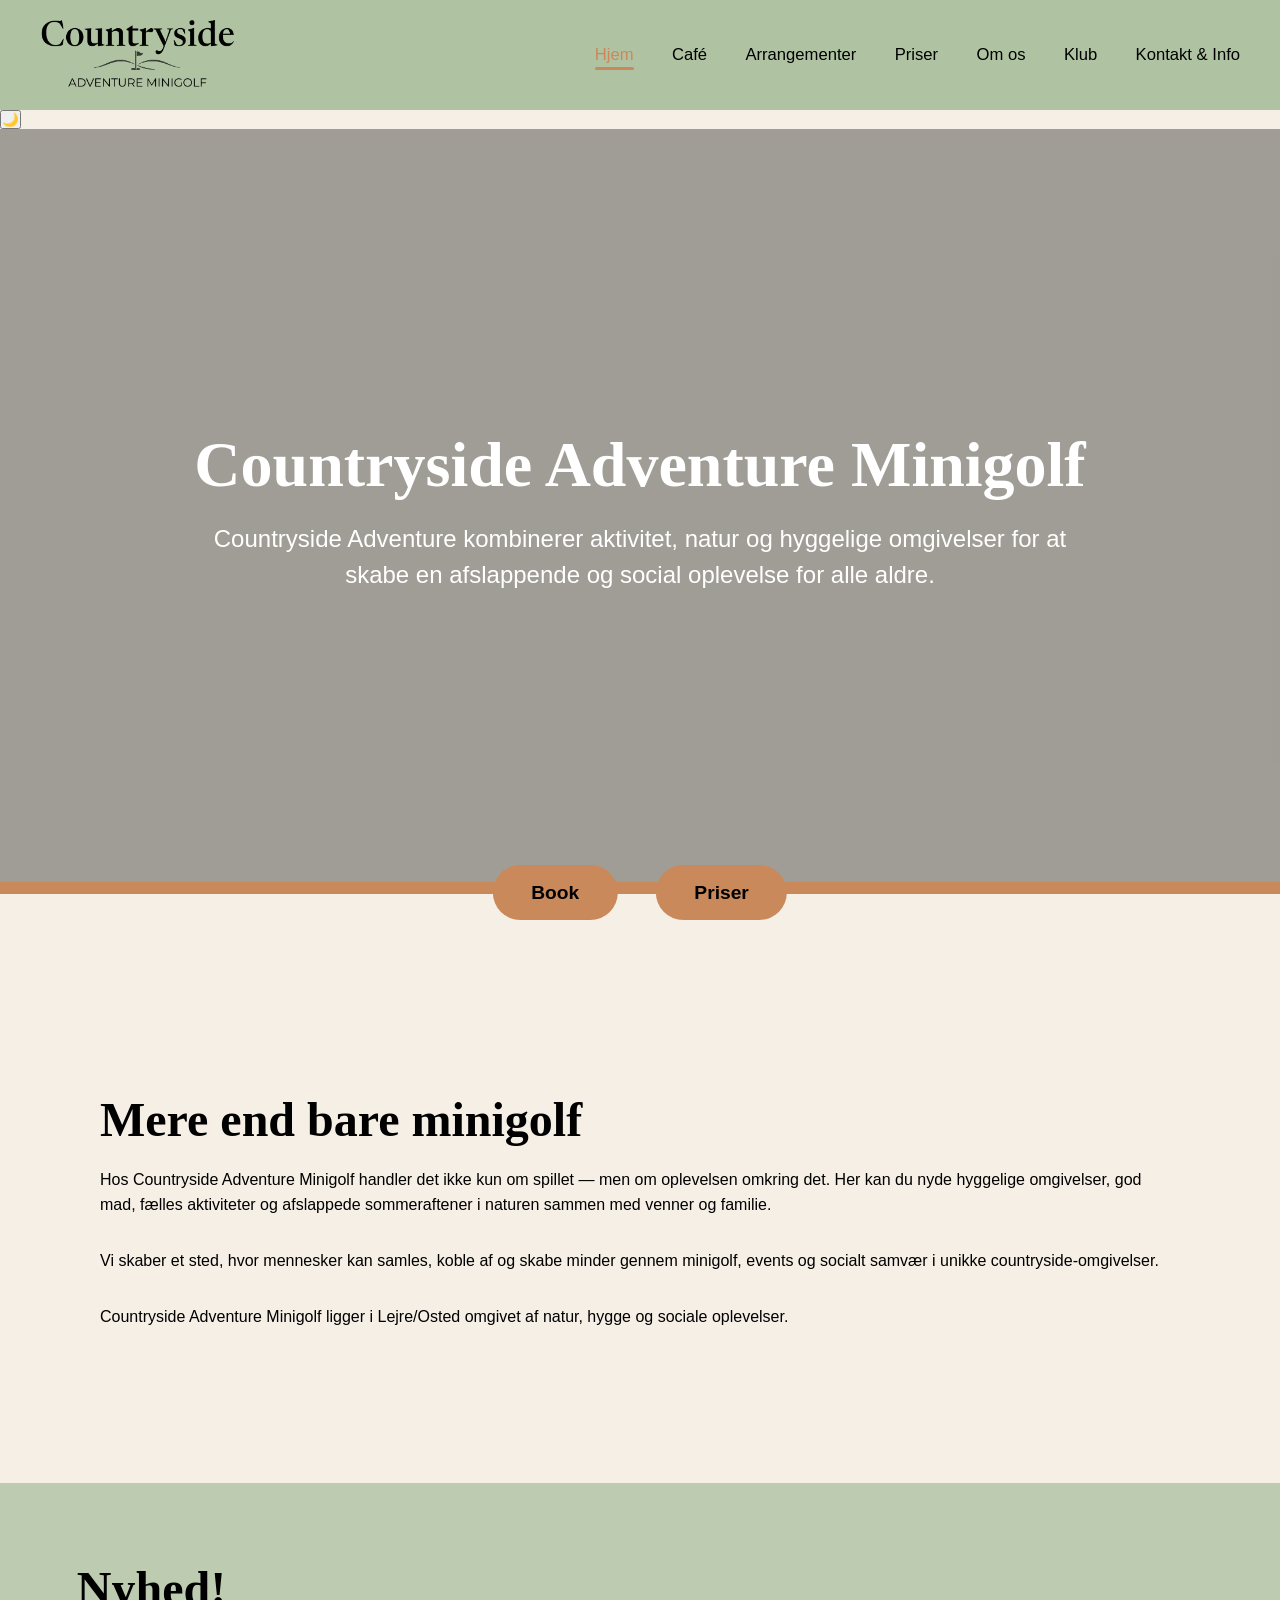
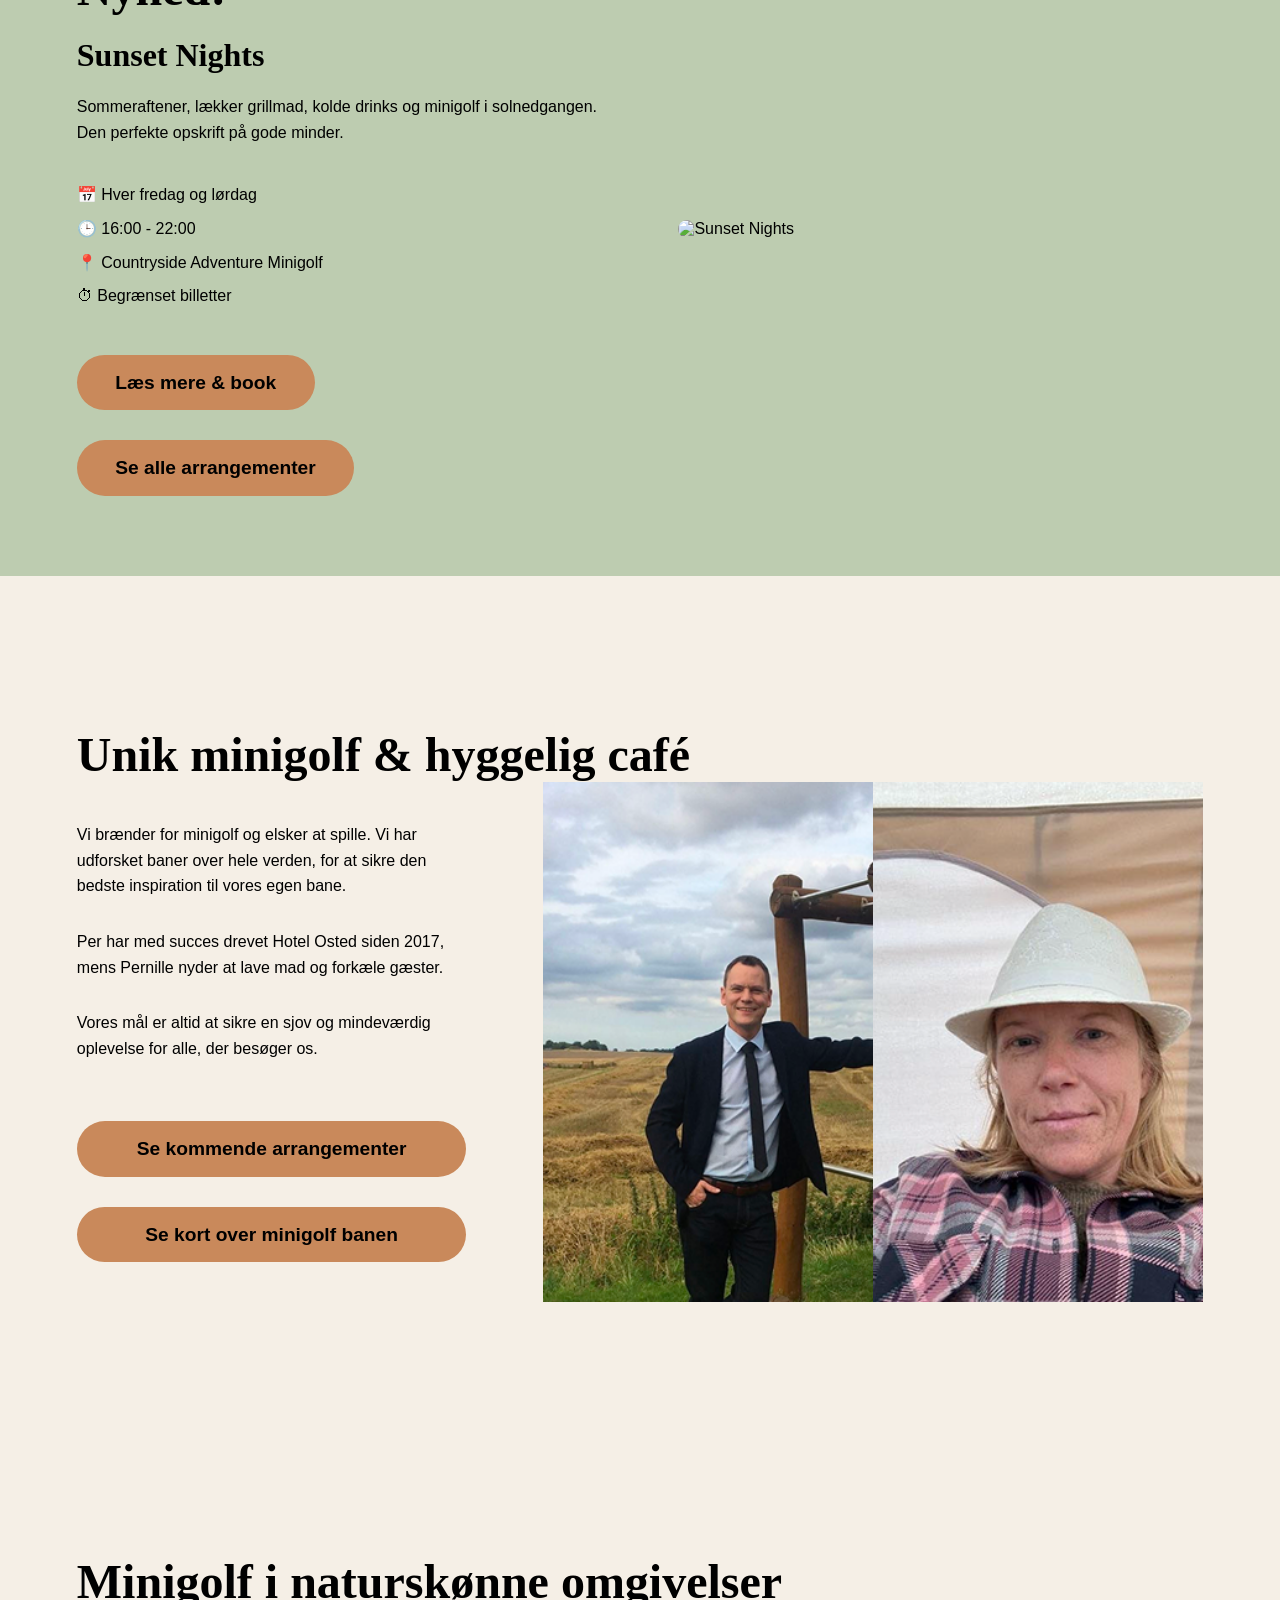
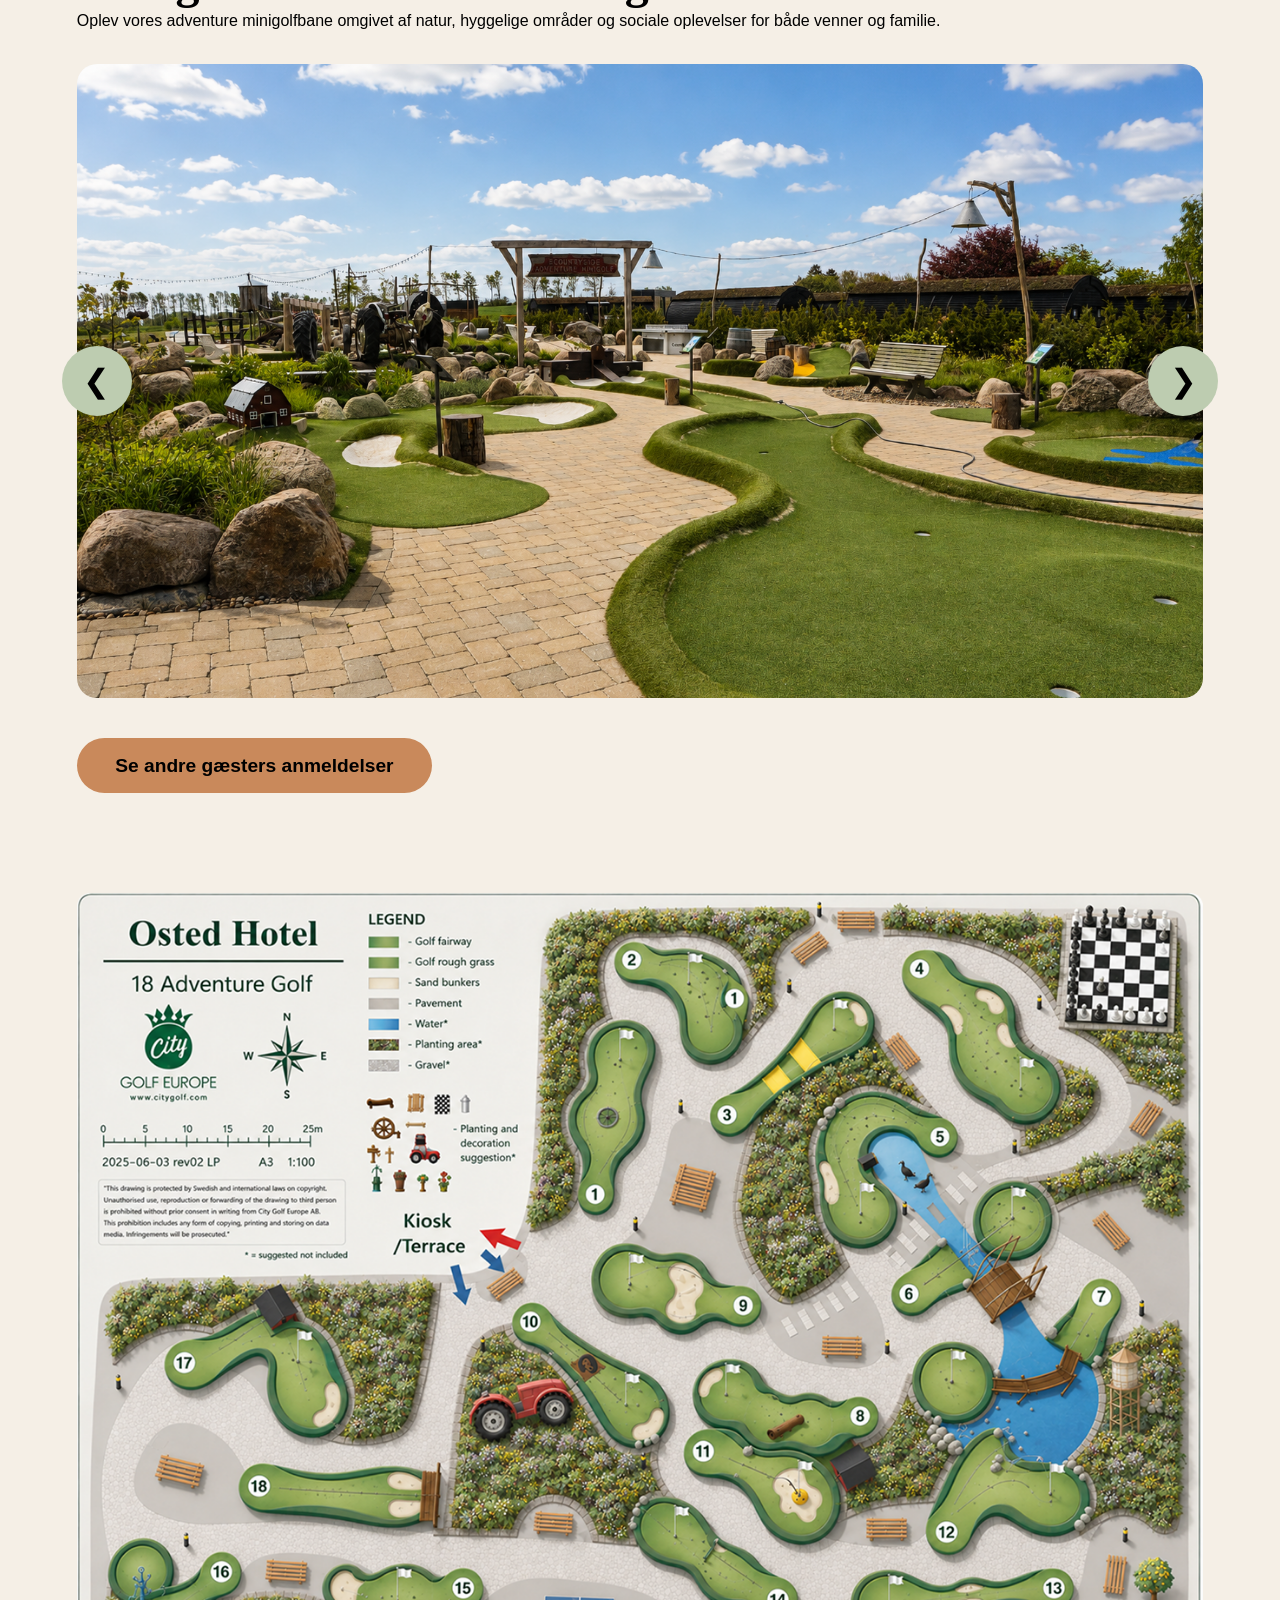
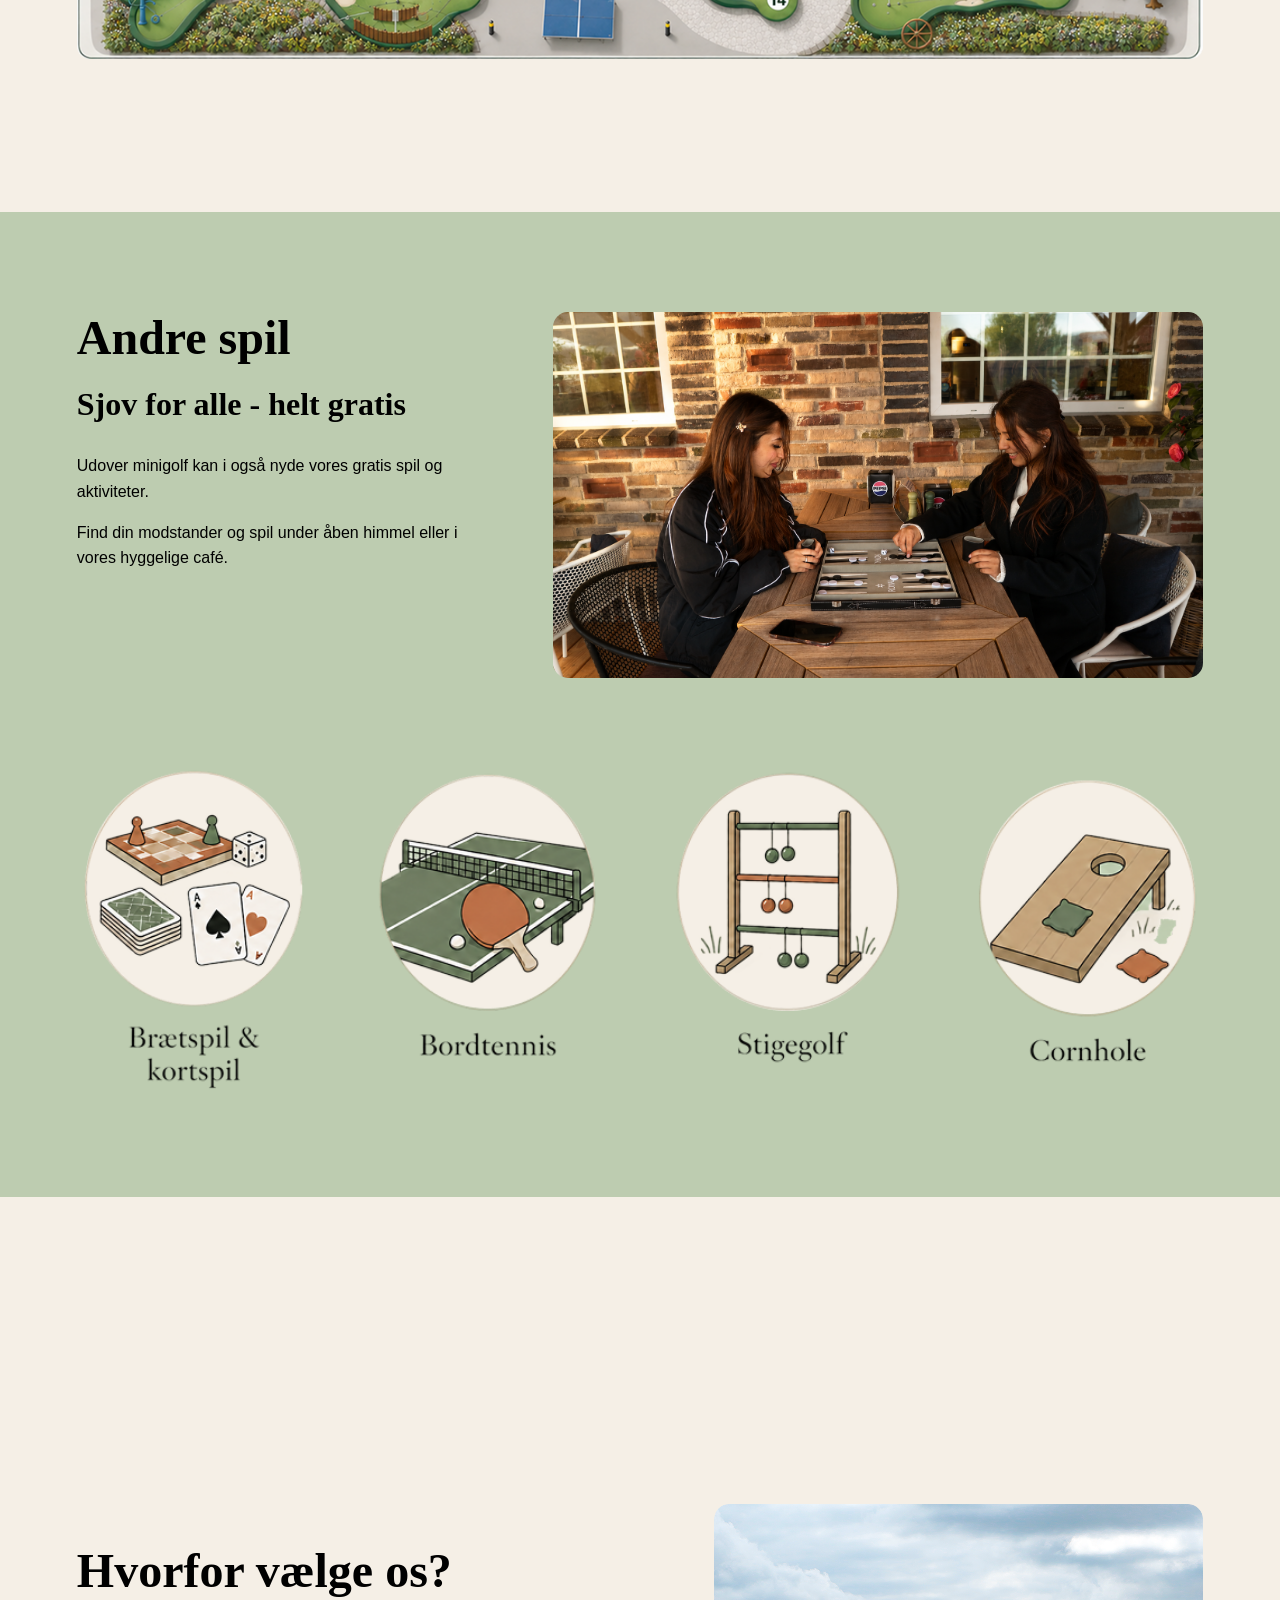
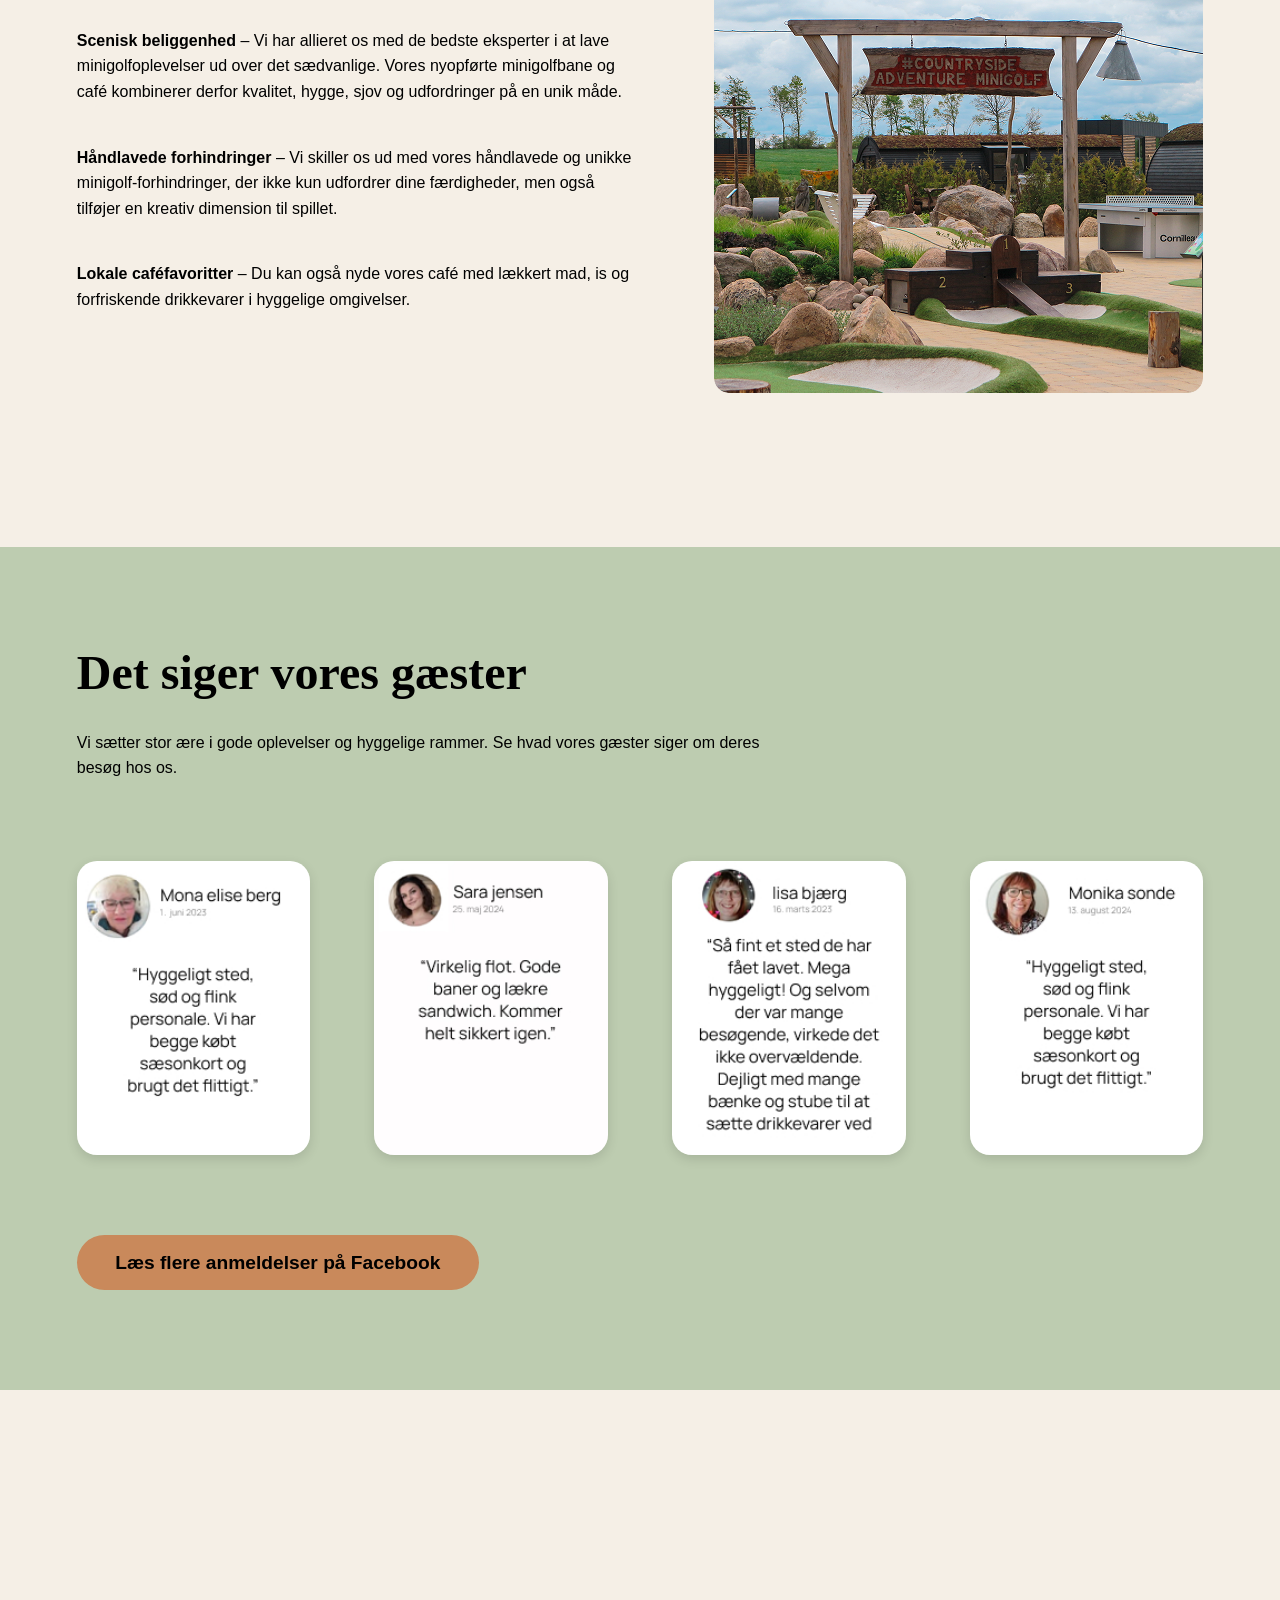
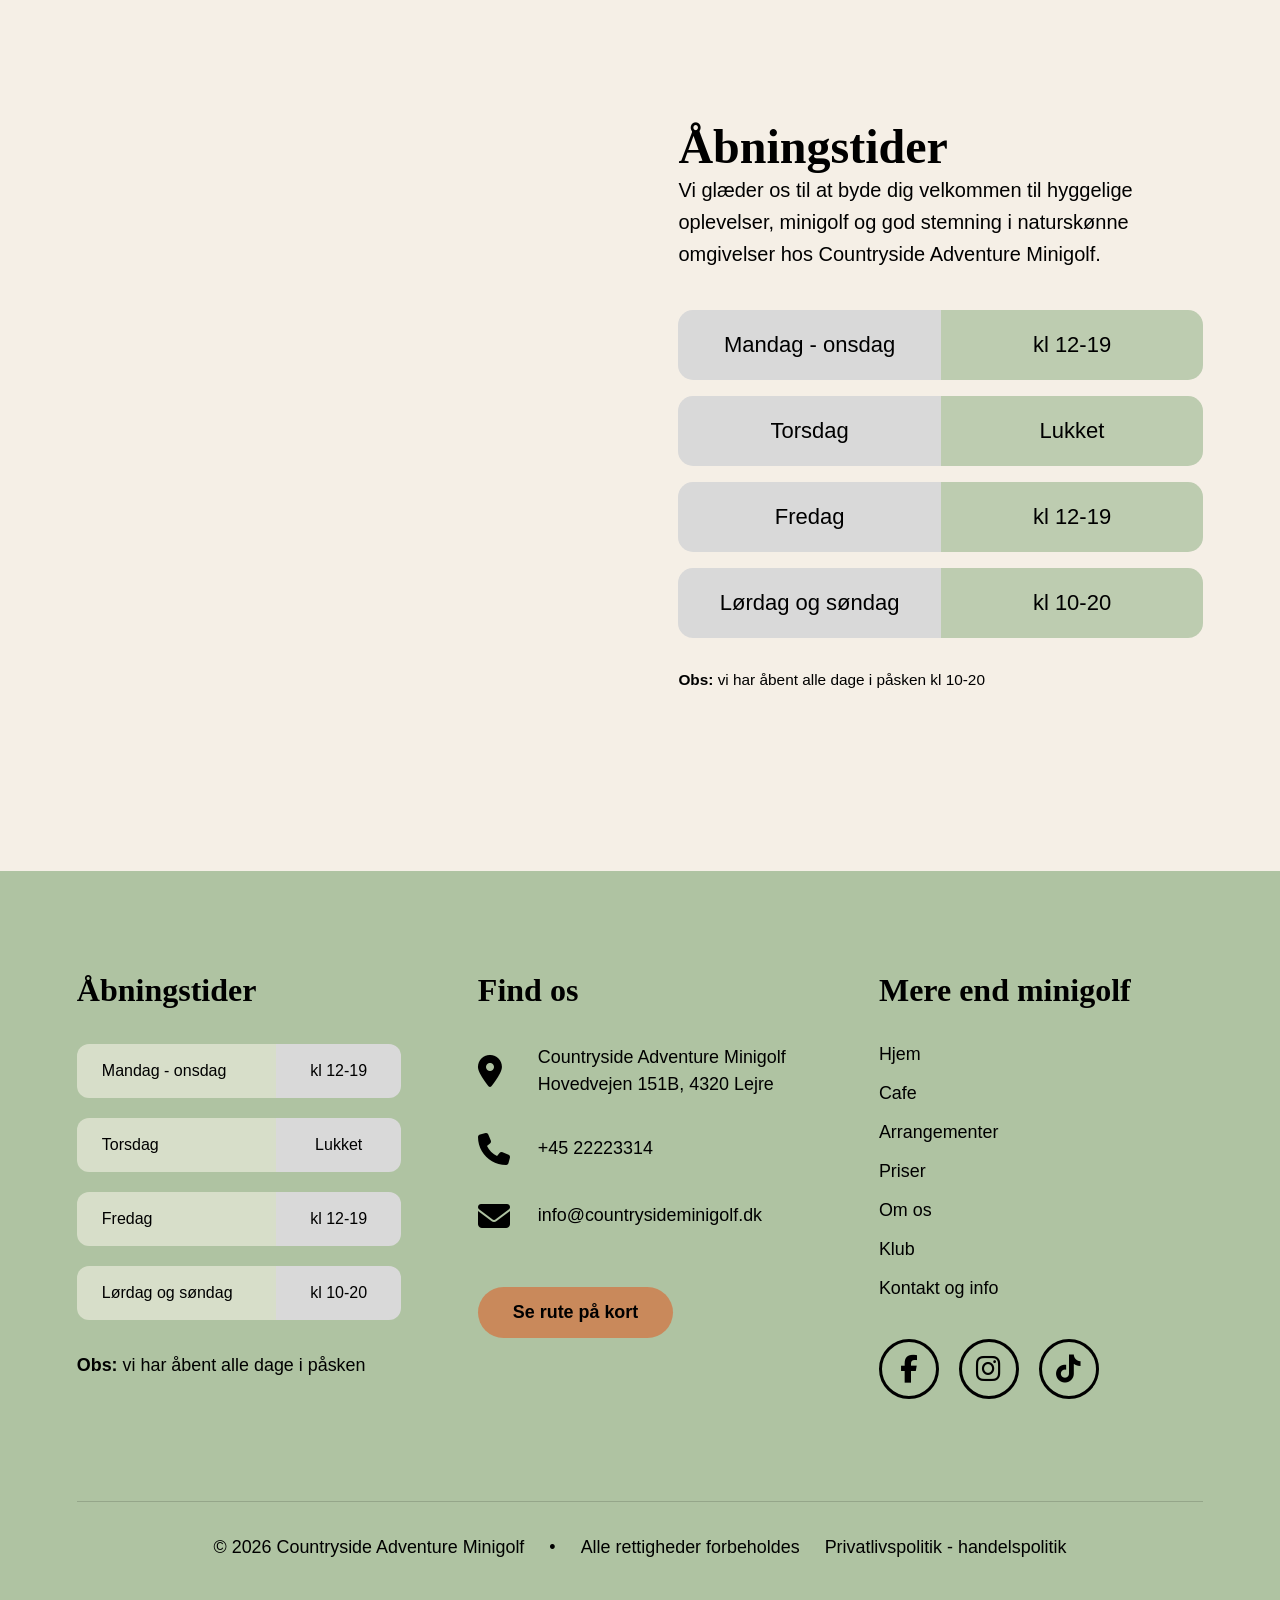
==== commit 2ece6b90: "lavet lidt af dark/light mode, men ikke færdig" ====
--- a/index.html
+++ b/index.html
@@ -44,7 +44,9 @@
 
 </header>
 
-
+<button id="theme-toggle">
+    🌙
+</button>
 
 
 
--- a/style.css
+++ b/style.css
@@ -5,9 +5,83 @@
                                 men gør jeg også*/
 }
 
+
+/* ==========================================
+   THEME VARIABLES
+========================================== */
+
+:root {
+
+    /* backgrounds */
+    --bg-color: #F5EFE6;
+
+    --section-color: #BDCCB0;
+
+    /* text */
+    --text-color: #000000;
+
+    /* cards */
+    --card-color: #F8F6F2;
+
+    /* buttons */
+    --primary-color: #C9895B;
+
+    /* header/footer */
+    --header-footer-color: #AFC3A2;
+}
+
+
+/* ==========================================
+   DARK MODE
+========================================== */
+
+[data-theme="dark"] {
+
+    /* backgrounds */
+    --bg-color: #1A1A1A;
+
+    --section-color: #2A2A2A;
+
+    /* text */
+    --text-color: #F5F5F5;
+
+    /* cards */
+    --card-color: #333333;
+
+    /* buttons */
+    --primary-color: #D89A6B;
+
+    /* header/footer */
+    --header-footer-color: #222222;
+}
+
+
+body,
+section,
+div,
+header,
+footer,
+a,
+button {
+
+    transition:
+            background-color 0.3s ease,
+            color 0.3s ease;
+}
+
+
+
+
+
+
+
+
+
+
+
 body{
-    background:#F5EFE6;
-    color:#000000;
+    background-color: var(--bg-color);
+    color: var(--text-color);
     font-family: 'Manrope', sans-serif;
 }
 
@@ -72,27 +146,37 @@
 
 .btn {
 
+    /* jeg gør knappen fleksibel */
     display: inline-flex;
 
+    /* jeg centrerer indholdet */
     justify-content: center;
 
     align-items: center;
 
-    padding: clamp(16px, 1.5vw, 18px)
-    clamp(32px, 3vw, 45px);
-
+    /* responsiv padding */
+    padding:
+            clamp(16px, 1.5vw, 18px)
+            clamp(32px, 3vw, 45px);
+
+    /* jeg gør knappen rund */
     border-radius: 999px;
 
+    /* jeg fjerner underline */
     text-decoration: none;
 
+    /* font */
     font-family: 'Manrope', sans-serif;
 
+    /* responsiv fontstørrelse */
     font-size: clamp(16px, 1.5vw, 20px);
 
     font-weight: 600;
 
+    /* bedre vertical alignment */
     line-height: 1;
 
+    /* smooth hover animation */
     transition:
             background-color 0.3s ease,
             color 0.3s ease,
@@ -102,42 +186,94 @@
 }
 
 
-
-/* primary */
+/* ==========================================
+   GLOBAL HOVER
+========================================== */
+
+.btn:hover {
+
+    /* lille løft ved hover */
+    transform: translateY(-3px);
+}
+
+
+/* ==========================================
+   PRIMARY BUTTON
+========================================== */
 
 .btn-primary {
 
-    background-color: #C9895B;
+    background-color: var(--primary-color);
 
     color: black;
 }
 
-
-/* secondary */
+.btn-primary:hover {
+
+    background-color: #c88552;
+}
+
+
+/* ==========================================
+   SECONDARY BUTTON
+========================================== */
 
 .btn-secondary {
 
     border: 2px solid black;
 
+    background-color: transparent;
+
     color: black;
+}
+
+.btn-secondary:hover {
+
+    background-color: black;
+
+    color: white;
+}
+
+
+/* ==========================================
+   LIGHT OUTLINE BUTTON
+========================================== */
+
+.btn-outline-light {
+
+    border: 2px solid white;
 
     background-color: transparent;
-}
-
-.btn-primary:hover {
-
-    background-color: #c88552;
-
-    transform: translateY(-3px);
-}
-
-.btn-secondary:hover {
+
+    color: white;
+}
+
+.btn-outline-light:hover {
+
+    background-color: white;
+
+    color: black;
+}
+
+
+/* ==========================================
+   DARK OUTLINE BUTTON
+========================================== */
+
+.btn-outline-dark {
+
+    border: 2px solid black;
+
+    background-color: transparent;
+
+    color: black;
+}
+
+.btn-outline-dark:hover {
 
     background-color: black;
 
     color: white;
-
-    transform: translateY(-3px);
 }
 
 
@@ -172,7 +308,7 @@
 .header {
 
     /* header baggrund */
-    background-color: #AFC3A2;
+    background-color: var(--header-footer-color);
 
     /* responsiv højde */
     min-height: clamp(80px, 10vw, 110px);
@@ -560,7 +696,7 @@
 
     margin-top: clamp(100px, 12vw, 200px);
 
-    background-color: #BDCCB0;
+    background-color: var(--section-color);
 }
 
 
@@ -817,7 +953,7 @@
     border: none;
 
     /* baggrundsfarve */
-    background-color: #AFC3A2;
+    background-color: var(--section-color);
 
     /* cursor bliver til hånd */
     cursor: pointer;
@@ -913,7 +1049,7 @@
             clamp(20px, 6vw, 100px);
 
     /* baggrundsfarve */
-    background-color: #C8D3BC;
+    background-color: var(--section-color);
 
     /* jeg giver responsiv afstand til sektionen over */
     margin-top: clamp(100px, 12vw, 200px);
@@ -1023,8 +1159,6 @@
             clamp(100px, 12vw, 200px)
             clamp(20px, 6vw, 100px);
 
-    background-color: #F5EFE6;
-
     /* jeg placerer content og billede ved siden af hinanden */
     display: flex;
 
@@ -1091,7 +1225,7 @@
 .index-reviews-section {
 
     /* grøn baggrund */
-    background-color: #C8D3BC;
+    background-color: var(--section-color);
 
     /* responsiv spacing */
     padding:
@@ -1170,8 +1304,6 @@
             clamp(100px, 12vw, 200px)
             clamp(20px, 6vw, 100px);
 
-    background-color: #F5EFE6;
-
     /* map og content ved siden af hinanden */
     display: flex;
 
@@ -1279,7 +1411,7 @@
 
     flex: 1;
 
-    background-color: #BDCCB0;
+    background-color: var(--section-color);
 
     padding: clamp(18px, 2vw, 22px);
 
@@ -1328,32 +1460,41 @@
 
 
 
+
+
+
+
+
+
+
+
 /* ==========================================
    SUNSET NIGHTS SIDE
 ========================================== */
-
-.sunset-page {
-    background-color: #F5EFE6;
-}
-
-
 /* ==========================================
    GLOBALE SECTION STYLES
 ========================================== */
 
-.sunset-section-header h2 {
-    margin-bottom: 50px;
-}
+
+/* ==========================================
+   GLOBALE SECTION STYLES
+========================================== */
 
 .sunset-section-label {
 
+    /* terracotta label */
     color: #C9895B;
 
+    /* store bogstaver */
     text-transform: uppercase;
 
     font-weight: 700;
 
-    margin-bottom: 20px;
+    /* lidt tracking gør labels mere elegante */
+    letter-spacing: 1px;
+
+    /* responsiv luft under */
+    margin-bottom: clamp(12px, 2vw, 20px);
 }
 
 
@@ -1361,471 +1502,732 @@
    HERO
 ========================================== */
 
+/* ==========================================
+   HERO
+========================================== */
+
 .sunset-hero {
 
+    /* parent til overlay/content */
     position: relative;
 
-    height: 90vh;
-
+    /* responsiv hero højde */
+    min-height: min(90vh, 700px);
+
+    /* baggrundsbillede */
     background-image: url("kampagne-billeder/kampagnehero.png");
 
     background-size: cover;
+
     background-position: center;
 
+    /* jeg centrerer content vertikalt */
+    display: flex;
+
+    align-items: center;
+
+    padding:
+            clamp(120px, 10vw, 180px)
+            clamp(20px, 8vw, 100px);
+}
+
+
+/* mørkt overlay */
+
+.sunset-hero-overlay {
+
+    position: absolute;
+
+    inset: 0;       /* overlay fylder hele hero */
+
+    background-color: rgba(0,0,0,0.35);
+
+    z-index: 1;
+}
+
+
+/* hero content */
+
+.sunset-hero-content {
+
+    /* content over overlay */
+    position: relative;
+
+    z-index: 2;
+
+    /* begrænser tekstbredden */
+    max-width: 650px;
+
+    color: white;
+}
+
+
+/* hero tekst */
+
+.sunset-hero-content h1 {
+
+    color: white;
+
+    margin-bottom: clamp(15px, 2vw, 20px);
+}
+
+/* stor introtekst */
+
+.sunset-hero-lead {
+
+    font-size: clamp(22px, 3vw, 35px);
+
+    line-height: 1.3;
+
+    margin-bottom: clamp(25px, 4vw, 50px);
+
+    color: white;
+
+    font-weight: 500;
+}
+
+/* hero brødtekst */
+
+.sunset-hero-text {
+
+    max-width: 500px;
+
+    margin-bottom: clamp(25px, 4vw, 40px);
+
+    color: white;
+}
+
+
+/* hero buttons */
+
+.sunset-hero-buttons {
+
+    display: flex;
+
+    gap: clamp(12px, 2vw, 20px);
+
+    flex-wrap: wrap;
+}
+
+
+/* ==========================================
+   BUTTONS
+========================================== */
+
+/* primary */
+
+.btn-primary {
+
+    background-color: #C9895B;
+
+    color: black;
+}
+
+.btn-primary:hover {
+
+    transform: translateY(-3px);
+}
+
+
+/* white outline */
+
+.btn-outline-light {
+
+    border: 2px solid white;
+
+    color: white;
+}
+
+.btn-outline-light:hover {
+
+    background-color: white;
+
+    color: black;
+}
+
+
+/* dark outline */
+
+.btn-outline-dark {
+
+    border: 2px solid black;
+
+    color: black;
+}
+
+.btn-outline-dark:hover {
+
+    background-color: black;
+
+    color: white;
+}
+
+
+/* ==========================================
+   ABOUT SECTION
+========================================== */
+
+.sunset-about-section {
+
+    /* responsiv spacing */
+    padding:
+            clamp(100px, 12vw, 200px)
+            clamp(20px, 6vw, 100px);
+
+    /* tekst og billede ved siden af hinanden */
+    display: flex;
+
+    align-items: center;
+
+    /* responsiv afstand mellem content og billede */
+    gap: clamp(40px, 6vw, 100px);
+}
+
+
+/* tekst */
+
+.sunset-about-content {
+
+    flex: 1;
+
+    min-width: 0;
+}
+
+.sunset-about-content p {
+
+    /* responsiv luft under tekst */
+    margin-bottom: clamp(25px, 4vw, 40px);
+
+    /* jeg begrænser læsebredden */
+    max-width: 650px;
+}
+
+
+/* info line */
+
+.sunset-about-info {
+
+    /* ikon og tekst på samme række */
+    display: flex;
+
+    align-items: center;
+
+    /* responsiv afstand */
+    gap: clamp(10px, 2vw, 15px);
+
+    /* responsiv luft under */
+    margin-bottom: clamp(30px, 5vw, 50px);
+
+    flex-wrap: wrap;
+}
+
+.sunset-about-info i {
+
+    /* responsiv ikon størrelse */
+    font-size: clamp(20px, 3vw, 28px);
+
+}
+
+
+/* billede */
+
+.sunset-about-image {
+
+    flex: 1;
+    min-width: 0;
+}
+
+.sunset-about-image img {
+
+    /* billedet fylder containeren */
+    width: 100%;
+
+    /* responsiv afrunding */
+    border-radius: clamp(12px, 2vw, 20px);
+
+    /* fjerner inline whitespace */
+    display: block;
+}
+
+
+
+/* ==========================================
+   OPLEVELSER
+========================================== */
+
+.sunset-experiences-section {
+
+    /* responsiv spacing */
+    padding:
+            0
+            clamp(20px, 6vw, 100px)
+            clamp(100px, 12vw, 200px);
+}
+
+
+/* ==========================================
+   GRID
+========================================== */
+
+.sunset-experience-grid {
+
+    /* responsivt grid */
+    display: grid;
+
+    /* automatisk responsive grid:
+   - hvert card må minimum være 180px bredt
+   - cards vokser fleksibelt og fylder resten af pladsen
+   - browseren bestemmer automatisk hvor mange cards
+     der kan være på hver række */
+    grid-template-columns:
+    repeat(auto-fit, minmax(180px, 1fr));
+
+    /* responsiv afstand */
+    gap: clamp(20px, 3vw, 30px);
+
+    margin-top: clamp(40px, 5vw, 60px);
+}
+
+
+/* ==========================================
+   CARDS
+========================================== */
+
+.sunset-experience-card {
+
+    /* lys baggrund */
+    background-color: var(--card-color);
+
+    /* responsiv afrunding */
+    border-radius: clamp(14px, 2vw, 20px);
+
     overflow: hidden;
-}
-
-
-/* mørkt overlay */
-
-.sunset-hero-overlay {
-
-    position: absolute;
-
-    inset: 0;
-
-    background-color: rgba(0,0,0,0.35);
-}
-
-
-/* hero content */
-
-.sunset-hero-content {
-
-    position: absolute;
-
-    top: 50%;
-    left: 100px;
-
-    transform: translateY(-50%);
-
-    max-width: 650px;
-
-    z-index: 2;
+
+    /* jeg laver card layout */
+    display: flex;
+
+    flex-direction: column;
+
+    height: 100%;   /* samme højde på alle cards */
+}
+
+
+/* ==========================================
+   CARD CONTENT
+========================================== */
+
+.sunset-experience-card-content {
+
+    /* responsiv padding */
+    padding:
+            clamp(25px, 4vw, 35px)
+            clamp(15px, 2vw, 20px)
+            clamp(25px, 4vw, 30px);
+
+    text-align: center;
+
+    /* content fylder resten af card */
+    flex: 1;
+
+    /* fleksibelt layout */
+    display: flex;
+
+    flex-direction: column;
+
+    /* elementerne fordeles i højden */
+    justify-content: space-between;
+
+    align-items: center;
+
+    /* responsiv afstand mellem elementer */
+    gap: clamp(15px, 2vw, 20px);
+}
+
+
+/* ==========================================
+   ICONS
+========================================== */
+
+.sunset-experience-card-content i {
+
+    /* responsiv ikon størrelse */
+    font-size: clamp(28px, 4vw, 42px);
+
+    color: #000;
+}
+
+
+/* ==========================================
+   TITLES
+========================================== */
+
+.sunset-experience-card-content h3 {
+
+    line-height: 1.1;
+}
+
+
+/* ==========================================
+   TEXT
+========================================== */
+
+.sunset-experience-card-content p {
+
+    line-height: 1.5;
+
+    /* bedre læsebredde */
+    max-width: 22ch;
+}
+
+
+/* ==========================================
+   IMAGES
+========================================== */
+
+.sunset-experience-card img {
+
+    width: 100%;
+
+    /* responsiv billedhøjde */
+    height: clamp(140px, 18vw, 180px);
+
+    object-fit: cover;
+
+    display: block;
+}
+
+
+/* ==========================================
+   WHY SECTION
+========================================== */
+
+.sunset-why-section {
+
+    /* responsiv spacing */
+    padding:
+            0
+            clamp(20px, 6vw, 100px)
+            clamp(100px, 12vw, 200px);
+}
+
+/* ==========================================
+   SECTION HEADER
+========================================== */
+
+.sunset-section-header {
+
+    /* responsiv luft under overskriften */
+    margin-bottom: clamp(5px, 2vw, 15px);
+}
+
+/* ==========================================
+   TEXT CONTAINER
+========================================== */
+
+.sunset-why-text {
+
+    /* jeg begrænser læsebredden */
+    max-width: 900px;
+}
+
+/* ==========================================
+   PARAGRAPHS
+========================================== */
+
+.sunset-why-text p {
+
+    margin-bottom: clamp(20px, 3vw, 30px);
+
+    line-height: 1.7;
+}
+
+
+
+
+
+
+/* ==========================================
+   GALLERY
+========================================== */
+
+.sunset-gallery-section {
+
+    /* grøn baggrund */
+    background-color: var(--section-color);
+
+    /* responsiv spacing rundt om sektionen */
+    padding:
+            clamp(60px, 8vw, 100px)
+            clamp(20px, 6vw, 100px);
+
+    /* jeg centrerer tekst og knap */
+    text-align: center;
+}
+
+/* ==========================================
+   SECTION HEADER
+========================================== */
+
+.sunset-section-header {
+
+    /* luft under overskriften */
+    margin-bottom: clamp(20px, 3vw, 30px);
+}
+
+
+/* ==========================================
+   GRID
+========================================== */
+
+.sunset-gallery-grid {
+
+    /* jeg begrænser hvor bredt galleriet må blive */
+    max-width: 1200px;
+
+    /* jeg centrerer gridet
+       og giver responsiv luft under */
+    margin:
+            0
+            auto
+            clamp(40px, 6vw, 80px);
+
+    /* jeg bruger CSS Grid layout */
+    display: grid;
+
+    /* editorial layout:
+       - første kolonne bliver stor
+       - de to andre bliver mindre */
+    grid-template-columns: 2fr 1fr 1fr;
+
+    /* responsiv rækkehøjde */
+    grid-template-rows:
+        clamp(180px, 22vw, 240px)
+        clamp(140px, 16vw, 180px);
+
+    /* responsiv afstand mellem billeder */
+    gap: clamp(8px, 1vw, 12px);
+}
+
+
+/* ==========================================
+   IMAGES
+========================================== */
+
+.sunset-gallery-grid img {
+
+    /* billederne fylder grid-cellen */
+    width: 100%;
+
+    height: 100%;
+
+    /* billeder beskæres pænt */
+    object-fit: cover;
+
+    /* responsiv afrunding */
+    border-radius: clamp(10px, 1.5vw, 12px);
+
+    /* fjerner whitespace under billeder */
+    display: block;
+}
+
+
+
+
+
+/* ==========================================
+   PRAKTISK INFORMATION
+========================================== */
+
+.sunset-practical-section {
+
+    /* responsiv spacing */
+    padding:
+            clamp(100px, 12vw, 200px)
+            clamp(20px, 6vw, 100px);
+
+    /* jeg placerer content og billede ved siden af hinanden */
+    display: flex;
+
+    justify-content: space-between;
+
+    /* jeg aligner elementerne i toppen */
+    align-items: flex-start;
+
+    /* responsiv afstand mellem kolonner */
+    gap: clamp(40px, 6vw, 80px);
+}
+
+
+/* ==========================================
+   LEFT CONTENT
+========================================== */
+
+.sunset-practical-content {
+
+    /* content får mere plads end billedet */
+    flex: 1.5;
+}
+
+
+/* ==========================================
+   GRID
+========================================== */
+
+.sunset-practical-grid {
+
+    /* jeg placerer cards på række */
+    display: flex;
+
+    /* responsiv afstand mellem cards */
+    gap: clamp(25px, 4vw, 60px);
+
+    /* cards må gerne wrappe */
+    flex-wrap: wrap;
+}
+
+
+/* ==========================================
+   CARDS
+========================================== */
+
+.sunset-practical-card {
+
+    /* card bredde */
+    flex: 1 1 100px;
+
+    /* jeg stacker indholdet */
+    display: flex;
+
+    flex-direction: column;
+
+    gap: clamp(10px, 1.5vw, 16px);
+
+    /* begrænser card bredde */
+    max-width: 150px;
+}
+
+
+/* ==========================================
+   ICONS
+========================================== */
+
+.sunset-practical-card i {
+
+    /* responsiv ikon størrelse */
+    font-size: clamp(30px, 4vw, 42px);
+}
+
+
+
+
+/* ==========================================
+   TEXT
+========================================== */
+
+.sunset-practical-card p {
+
+    line-height: 1.6;
+
+    max-width: 22ch;
+}
+
+
+/* ==========================================
+   IMAGE
+========================================== */
+
+.sunset-practical-image {
+
+    /* fleksibel billedbredde */
+    flex: 0 1 clamp(280px, 40vw, 520px);
+}
+
+/* ==========================================
+   IMAGE
+========================================== */
+
+.sunset-practical-image img {
+
+    width: 100%;
+
+    /* responsiv afrunding */
+    border-radius: clamp(12px, 2vw, 20px);
+
+    display: block;
+}
+
+
+
+
+/* ==========================================
+   CTA SECTION
+========================================== */
+
+.sunset-cta-section {
+
+    /* responsiv spacing */
+    padding:
+            clamp(70px, 8vw, 120px)
+            clamp(20px, 6vw, 100px);
+
+    /* responsiv afstand til footer */
+    margin-bottom: clamp(100px, 12vw, 200px);
+
+    /* background billede */
+    background-image:
+            url("kampagne-billeder/fade.png");
+
+    background-size: cover;
+
+    background-position: center;
+
+    /* jeg centrerer content */
+    display: flex;
+
+    justify-content: center;
+
+    align-items: center;
+
+    text-align: center;
+}
+
+/* ==========================================
+   TITLE
+========================================== */
+
+.sunset-cta-content h2 {
 
     color: white;
-}
-
-
-/* hero tekst */
-
-.sunset-hero-content h1 {
-
-    color: white;
-
-    margin-bottom: 20px;
-}
-
-.sunset-hero-lead {
-
-    font-size: 35px;
-
-    margin-bottom: 50px;
-
-    color: white;
-}
-
-.sunset-hero-text {
-
-    max-width: 500px;
-
-    margin-bottom: 40px;
-
-    color: white;
-}
-
-
-/* hero buttons */
-
-.sunset-hero-buttons {
-
-    display: flex;
-
-    gap: 20px;
-}
-
-
-/* ==========================================
-   BUTTONS
-========================================== */
-
-.btn-primary,
-.btn-outline-light,
-.btn-outline-dark {
-
-    display: inline-block;
-
-    padding: 20px 40px;
-
-    border-radius: 999px;
-
-    text-decoration: none;
-
-    font-family: 'Manrope', sans-serif;
-
-    font-weight: 600;
-
-    transition: 0.3s;
-}
-
-
-/* primary */
-
-.btn-primary {
-
-    background-color: #C9895B;
-
-    color: black;
-}
-
-.btn-primary:hover {
-
-    transform: translateY(-3px);
-}
-
-
-/* white outline */
-
-.btn-outline-light {
-
-    border: 2px solid white;
-
-    color: white;
-}
-
-.btn-outline-light:hover {
-
-    background-color: white;
-
-    color: black;
-}
-
-
-/* dark outline */
-
-.btn-outline-dark {
-
-    border: 2px solid black;
-
-    color: black;
-}
-
-.btn-outline-dark:hover {
-
-    background-color: black;
-
-    color: white;
-}
-
-
-/* ==========================================
-   ABOUT SECTION
-========================================== */
-
-.sunset-about-section {
-
-    padding: 200px 100px;
-
-    display: flex;
-
-    justify-content: space-between;
-
-    align-items: center;
-
-    gap: 100px;
-}
-
-
-/* tekst */
-
-.sunset-about-content {
-
-    flex: 1;
-}
-
-.sunset-about-content p {
-
-    margin-bottom: 40px;
-
-    max-width: 650px;
-}
-
-
-/* info line */
-
-.sunset-about-info {
-
-    display: flex;
-
-    align-items: center;
-
-    gap: 15px;
-
-    margin-bottom: 50px;
-}
-
-.sunset-about-info i {
-
-    font-size: 28px;
-}
-
-
-/* billede */
-
-.sunset-about-image {
-
-    flex: 1;
-}
-
-.sunset-about-image img {
-
-    width: 100%;
-
-    border-radius: 20px;
-
-    display: block;
-}
-
-
-/* ==========================================
-   OPLEVELSER
-========================================== */
-
-.sunset-experiences-section {
-
-    padding: 0 100px 200px;
-}
-
-
-/* grid */
-
-.sunset-experience-grid {
-
-    display: flex;
-
-    gap: 30px;
-}
-
-
-/* cards */
-
-.sunset-experience-card {
-
-    width: 220px;
-
-    background-color: #F8F6F2;
-
-    border-radius: 20px;
-
-    overflow: hidden;
-}
-
-
-/* card content */
-
-.sunset-experience-card-content {
-
-    padding: 35px 20px 30px;
-
-    text-align: center;
-
-    min-height: 320px;
-}
-
-
-/* icons */
-
-.sunset-experience-card-content i {
-
-    font-size: 42px;
-
-    margin-bottom: 25px;
-}
-
-
-/* titles */
-
-.sunset-experience-card-content h3 {
-
-    margin-bottom: 25px;
-}
-
-
-/* text */
-
-.sunset-experience-card-content p {
-
-    line-height: 1.5;
-}
-
-
-/* images */
-
-.sunset-experience-card img {
-
-    width: 100%;
-
-    height: 180px;
-
-    object-fit: cover;
-
-    display: block;
-}
-
-
-/* ==========================================
-   WHY SECTION
-========================================== */
-
-.sunset-why-section {
-
-    padding: 0 100px 200px;
-}
-
-.sunset-why-text {
-
-    max-width: 1200px;
-}
-
-.sunset-why-text p {
-
-    margin-bottom: 30px;
-}
-
-
-/* ==========================================
-   GALLERY
-========================================== */
-
-.sunset-gallery-section {
-
-    background-color: #C8D3BC;
-
-    padding: 100px;
-
-    text-align: center;
-}
-
-
-/* grid */
-
-.sunset-gallery-grid {
-
-    max-width: 1200px;
-
-    margin: 0 auto 80px;
-
-    display: grid;
-
-    grid-template-columns: 2fr 1fr 1fr;
-
-    grid-template-rows: 240px 180px;
-
-    gap: 12px;
-}
-
-
-/* billeder */
-
-.sunset-gallery-grid img {
-
-    width: 100%;
-
-    height: 100%;
-
-    object-fit: cover;
-
-    border-radius: 12px;
-
-    display: block;
-}
-
-
-/* ==========================================
-   PRAKTISK INFORMATION
-========================================== */
-
-.sunset-practical-section {
-
-    padding: 200px 100px;
-
-    display: flex;
-
-    justify-content: space-between;
-
-    align-items: flex-start;
-
-    gap: 80px;
-}
-
-
-/* venstre side */
-
-.sunset-practical-content {
-
-    flex: 1;
-}
-
-
-/* grid */
-
-.sunset-practical-grid {
-
-    display: flex;
-
-    gap: 60px;
-}
-
-
-/* cards */
-
-.sunset-practical-card {
-
-    max-width: 180px;
-}
-
-
-/* icons */
-
-.sunset-practical-card i {
-
-    font-size: 42px;
-
-    margin-bottom: 20px;
-}
-
-
-/* titles */
-
-.sunset-practical-card h3 {
-
-    margin-bottom: 20px;
-}
-
-
-/* text */
-
-.sunset-practical-card p {
-
-    line-height: 1.5;
-}
-
-
-/* billede */
-
-.sunset-practical-image {
-
-    flex: 0 0 520px;
-}
-
-.sunset-practical-image img {
-
-    width: 100%;
-
-    border-radius: 20px;
-
-    display: block;
-}
+
+    /* responsiv afstand til knappen */
+    margin-bottom: clamp(25px, 4vw, 50px);
+}
+
+
+
+
+
+
+
+
+
+
+
+
+
+
+
+
+
+
+
+
+
+
+
+
+
+
 
 
 
@@ -2419,7 +2821,7 @@
 .footer {
 
     /* footer baggrund */
-    background-color: #AFC3A2;
+    background-color: var(--header-footer-color);
 
     /* responsiv spacing */
     padding:
@@ -2751,6 +3153,312 @@
 
 
 
+
+
+
+/* ==========================================
+   HEADER - MOBILE NAVIGATION
+========================================== */
+
+@media (max-width: 950px) {
+
+    /* jeg viser burgeren */
+    .burger {
+
+        display: flex;
+
+        z-index: 1001;
+    }
+
+    /* mobilmenu */
+    .nav-links {
+
+        position: absolute;
+
+        top: 100%;
+
+        left: 0;
+
+        width: 100%;
+
+        background-color: #AFC3A2;
+
+        flex-direction: column;
+
+        align-items: center;
+
+        padding: 40px 20px;
+
+        gap: 30px;
+
+        display: none;
+
+        z-index: 1000;
+    }
+
+    /* når burgeren trykkes */
+    #menu-toggle:checked ~ .nav-links {
+
+        display: flex;
+    }
+}
+
+
+
+
+
+/* ==========================================
+   INDEX
+========================================== */
+/* ==========================================
+   MOBILE HERO
+========================================== */
+
+@media (max-width: 768px) {
+
+    .index-hero {
+
+        min-height: 70vh;
+    }
+}
+
+/* ==========================================
+   FEATURED EVENT RESPONSIVE
+========================================== */
+
+@media (max-width: 900px) {
+
+    .index-featured-event-section {
+
+        flex-direction: column;
+
+        align-items: flex-start;
+    }
+
+    .index-featured-event-content {
+
+        max-width: 100%;
+    }
+
+    .index-featured-event-image {
+
+        width: 100%;
+    }
+
+    .index-featured-event-image img {
+
+        max-width: 100%;
+    }
+}
+
+/* ==========================================
+   STORY RESPONSIVE
+========================================== */
+
+@media (max-width: 900px) {
+
+    .index-story-wrapper {
+
+        flex-direction: column;
+
+        align-items: flex-start;
+    }
+
+    .index-story-content {
+
+        max-width: 100%;
+    }
+
+    .index-story-images {
+
+        width: 100%;
+
+        justify-content: center;
+    }
+}
+
+/* ==========================================
+   GALLERY RESPONSIVE
+========================================== */
+
+@media (max-width: 768px) {
+
+    .index-gallery-slider button {
+
+        /* jeg flytter knapperne ind på billedet */
+        width: 50px;
+
+        height: 50px;
+    }
+
+    .index-gallery-prev {
+
+        left: 15px;
+    }
+
+    .index-gallery-next {
+
+        right: 15px;
+    }
+}
+
+/* ==========================================
+   GAMES RESPONSIVE
+========================================== */
+
+@media (max-width: 900px) {
+
+    .index-games-top {
+
+        /* jeg placerer elementerne under hinanden */
+        flex-direction: column;
+    }
+
+    .index-games-image img {
+
+        /* billedet fylder hele bredden */
+        max-width: 100%;
+    }
+}
+
+
+/* ==========================================
+   OPENING RESPONSIVE
+========================================== */
+
+@media (max-width: 900px) {
+
+    .index-opening-section {
+
+        /* content og map stacker */
+        flex-direction: column;
+    }
+
+    .index-opening-map iframe {
+
+        min-height: 450px;
+    }
+}
+
+
+/* ==========================================
+   WHY RESPONSIVE
+========================================== */
+
+@media (max-width: 900px) {
+
+    .index-why-section {
+
+        /* jeg placerer elementerne under hinanden */
+        flex-direction: column;
+    }
+
+    .index-why-content {
+
+        max-width: 100%;
+    }
+}
+
+
+/* ==========================================
+   REVIEWS RESPONSIVE
+========================================== */
+
+@media (max-width: 900px) {
+
+    .index-reviews-gallery {
+
+        /* billederne stacker */
+        flex-direction: column;
+    }
+}
+
+
+
+
+
+
+/* ==========================================
+   KAMPAGNE SIDE - SUNSET NIGHT
+========================================== */
+
+/* ==========================================
+   ABOUT RESPONSIVE
+========================================== */
+
+@media (max-width: 900px) {
+
+    .sunset-about-section {
+
+        /* elementerne stacker */
+        flex-direction: column;
+    }
+
+    .sunset-about-content,
+    .sunset-about-image {
+
+        width: 100%;
+    }
+}
+
+/* ==========================================
+   TABLET GALLERY
+========================================== */
+
+@media (max-width: 900px) {
+
+    .sunset-gallery-grid {
+
+        /* jeg laver 2 lige store kolonner */
+        grid-template-columns: 1fr 1fr;
+
+        /* alle billeder får samme responsive højde */
+        grid-template-rows:
+            repeat(3, clamp(180px, 28vw, 240px));
+    }
+}
+
+
+/* ==========================================
+   MOBILE GALLERY
+========================================== */
+
+@media (max-width: 600px) {
+
+    .sunset-gallery-grid {
+
+        /* billederne stacker i 1 kolonne */
+        grid-template-columns: 1fr;
+
+        /* automatisk responsive højde */
+        grid-template-rows:
+            repeat(6, clamp(220px, 55vw, 320px));
+    }
+}
+
+/* ==========================================
+   TABLET PRAKTISK INFORMATION
+========================================== */
+
+@media (max-width: 800px) {
+
+    .sunset-practical-section {
+
+        /* jeg stacker content og billede */
+        flex-direction: column;
+    }
+
+    .sunset-practical-image {
+
+        /* billedet fylder hele bredden */
+        width: 100%;
+    }
+}
+
+
+
+
+
 /* ==========================================
    FOOTER RESPONSIVE
 ========================================== */
@@ -2770,224 +3478,6 @@
 }
 
 
-/* ==========================================
-   HEADER - MOBILE NAVIGATION
-========================================== */
-
-@media (max-width: 950px) {
-
-    /* jeg viser burgeren */
-    .burger {
-
-        display: flex;
-
-        z-index: 1001;
-    }
-
-    /* mobilmenu */
-    .nav-links {
-
-        position: absolute;
-
-        top: 100%;
-
-        left: 0;
-
-        width: 100%;
-
-        background-color: #AFC3A2;
-
-        flex-direction: column;
-
-        align-items: center;
-
-        padding: 40px 20px;
-
-        gap: 30px;
-
-        display: none;
-
-        z-index: 1000;
-    }
-
-    /* når burgeren trykkes */
-    #menu-toggle:checked ~ .nav-links {
-
-        display: flex;
-    }
-}
-
-
-
-
-
-/* ==========================================
-   INDEX
-========================================== */
-
-
-/* ==========================================
-   MOBILE HERO
-========================================== */
-
-@media (max-width: 768px) {
-
-    .index-hero {
-
-        min-height: 70vh;
-    }
-}
-
-/* ==========================================
-   FEATURED EVENT RESPONSIVE
-========================================== */
-
-@media (max-width: 900px) {
-
-    .index-featured-event-section {
-
-        flex-direction: column;
-
-        align-items: flex-start;
-    }
-
-    .index-featured-event-content {
-
-        max-width: 100%;
-    }
-
-    .index-featured-event-image {
-
-        width: 100%;
-    }
-
-    .index-featured-event-image img {
-
-        max-width: 100%;
-    }
-}
-
-/* ==========================================
-   STORY RESPONSIVE
-========================================== */
-
-@media (max-width: 900px) {
-
-    .index-story-wrapper {
-
-        flex-direction: column;
-
-        align-items: flex-start;
-    }
-
-    .index-story-content {
-
-        max-width: 100%;
-    }
-
-    .index-story-images {
-
-        width: 100%;
-
-        justify-content: center;
-    }
-}
-
-/* ==========================================
-   GALLERY RESPONSIVE
-========================================== */
-
-@media (max-width: 768px) {
-
-    .index-gallery-slider button {
-
-        /* jeg flytter knapperne ind på billedet */
-        width: 50px;
-
-        height: 50px;
-    }
-
-    .index-gallery-prev {
-
-        left: 15px;
-    }
-
-    .index-gallery-next {
-
-        right: 15px;
-    }
-}
-
-/* ==========================================
-   GAMES RESPONSIVE
-========================================== */
-
-@media (max-width: 900px) {
-
-    .index-games-top {
-
-        /* jeg placerer elementerne under hinanden */
-        flex-direction: column;
-    }
-
-    .index-games-image img {
-
-        /* billedet fylder hele bredden */
-        max-width: 100%;
-    }
-}
-
-
-/* ==========================================
-   OPENING RESPONSIVE
-========================================== */
-
-@media (max-width: 900px) {
-
-    .index-opening-section {
-
-        /* content og map stacker */
-        flex-direction: column;
-    }
-
-    .index-opening-map iframe {
-
-        min-height: 450px;
-    }
-}
-
-
-/* ==========================================
-   WHY RESPONSIVE
-========================================== */
-
-@media (max-width: 900px) {
-
-    .index-why-section {
-
-        /* jeg placerer elementerne under hinanden */
-        flex-direction: column;
-    }
-
-    .index-why-content {
-
-        max-width: 100%;
-    }
-}
-
-
-/* ==========================================
-   REVIEWS RESPONSIVE
-========================================== */
-
-@media (max-width: 900px) {
-
-    .index-reviews-gallery {
-
-        /* billederne stacker */
-        flex-direction: column;
-    }
-}
-
-
-
+
+
+
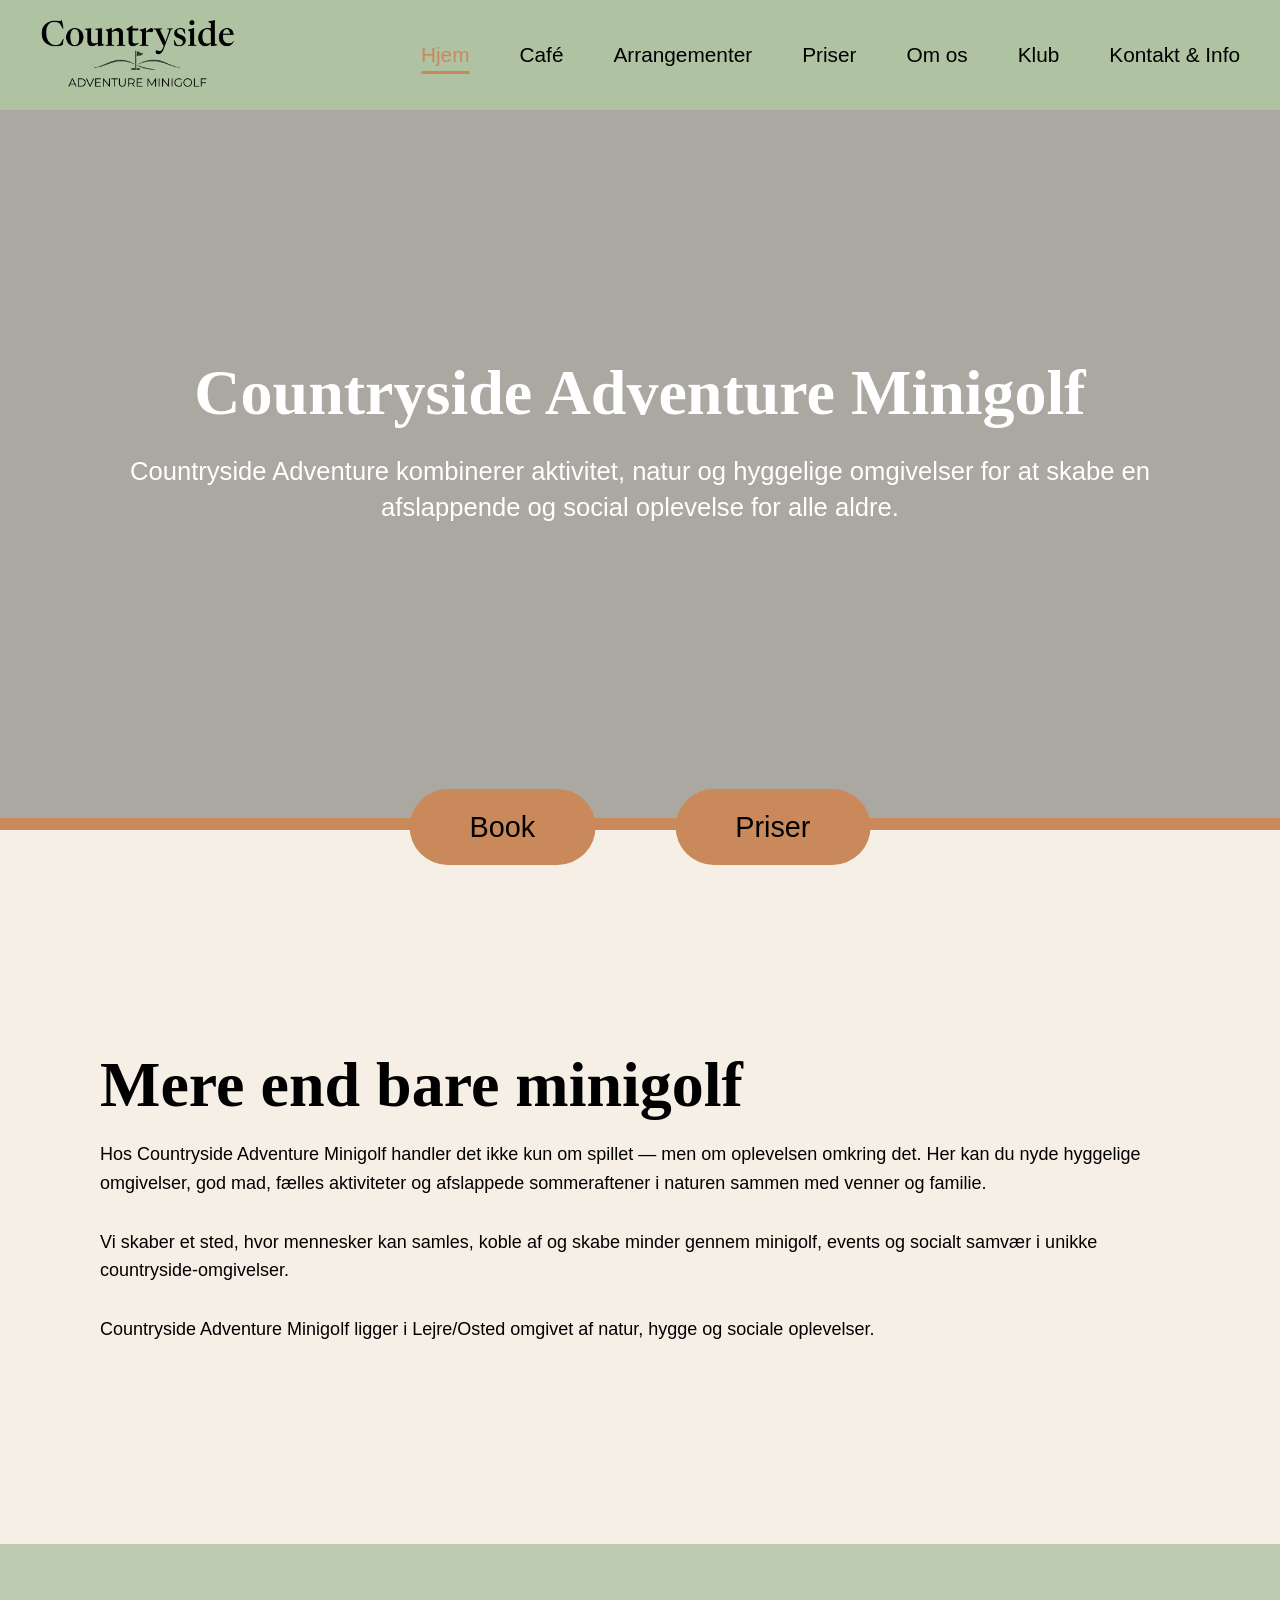
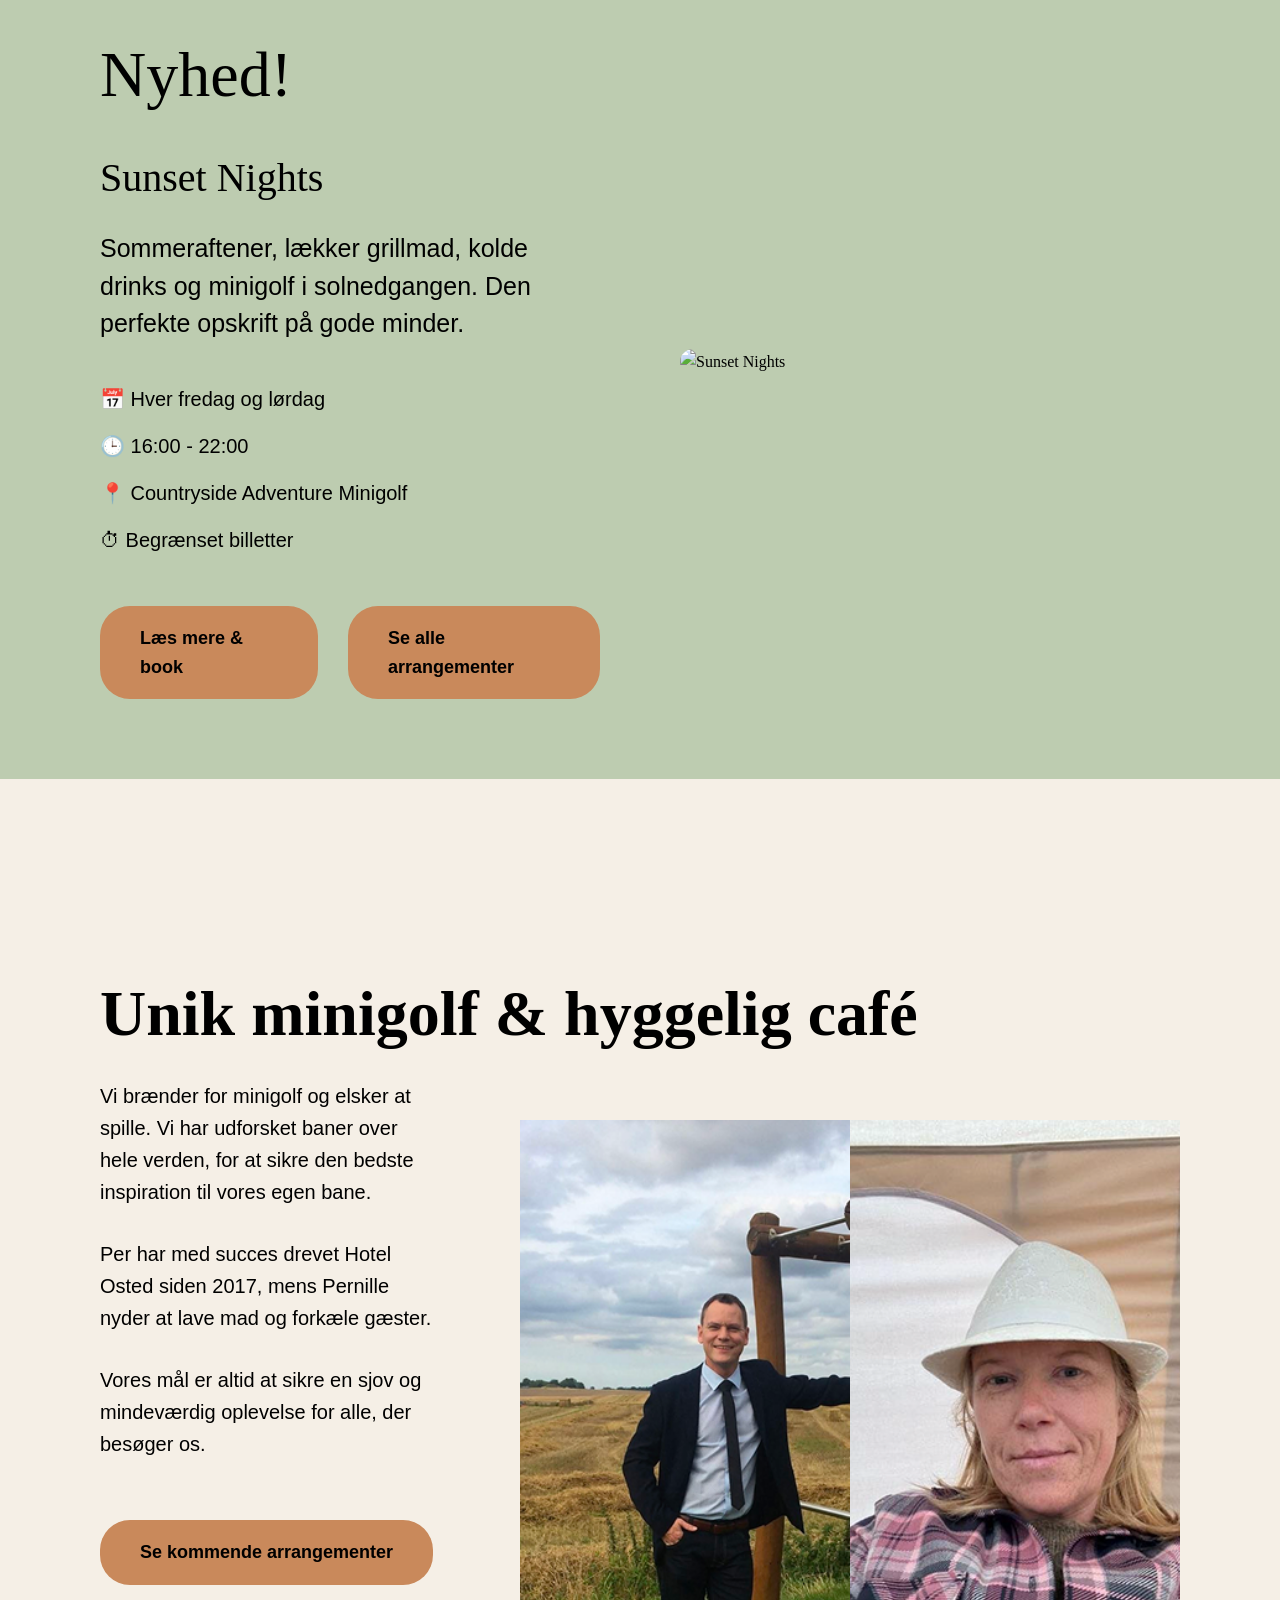
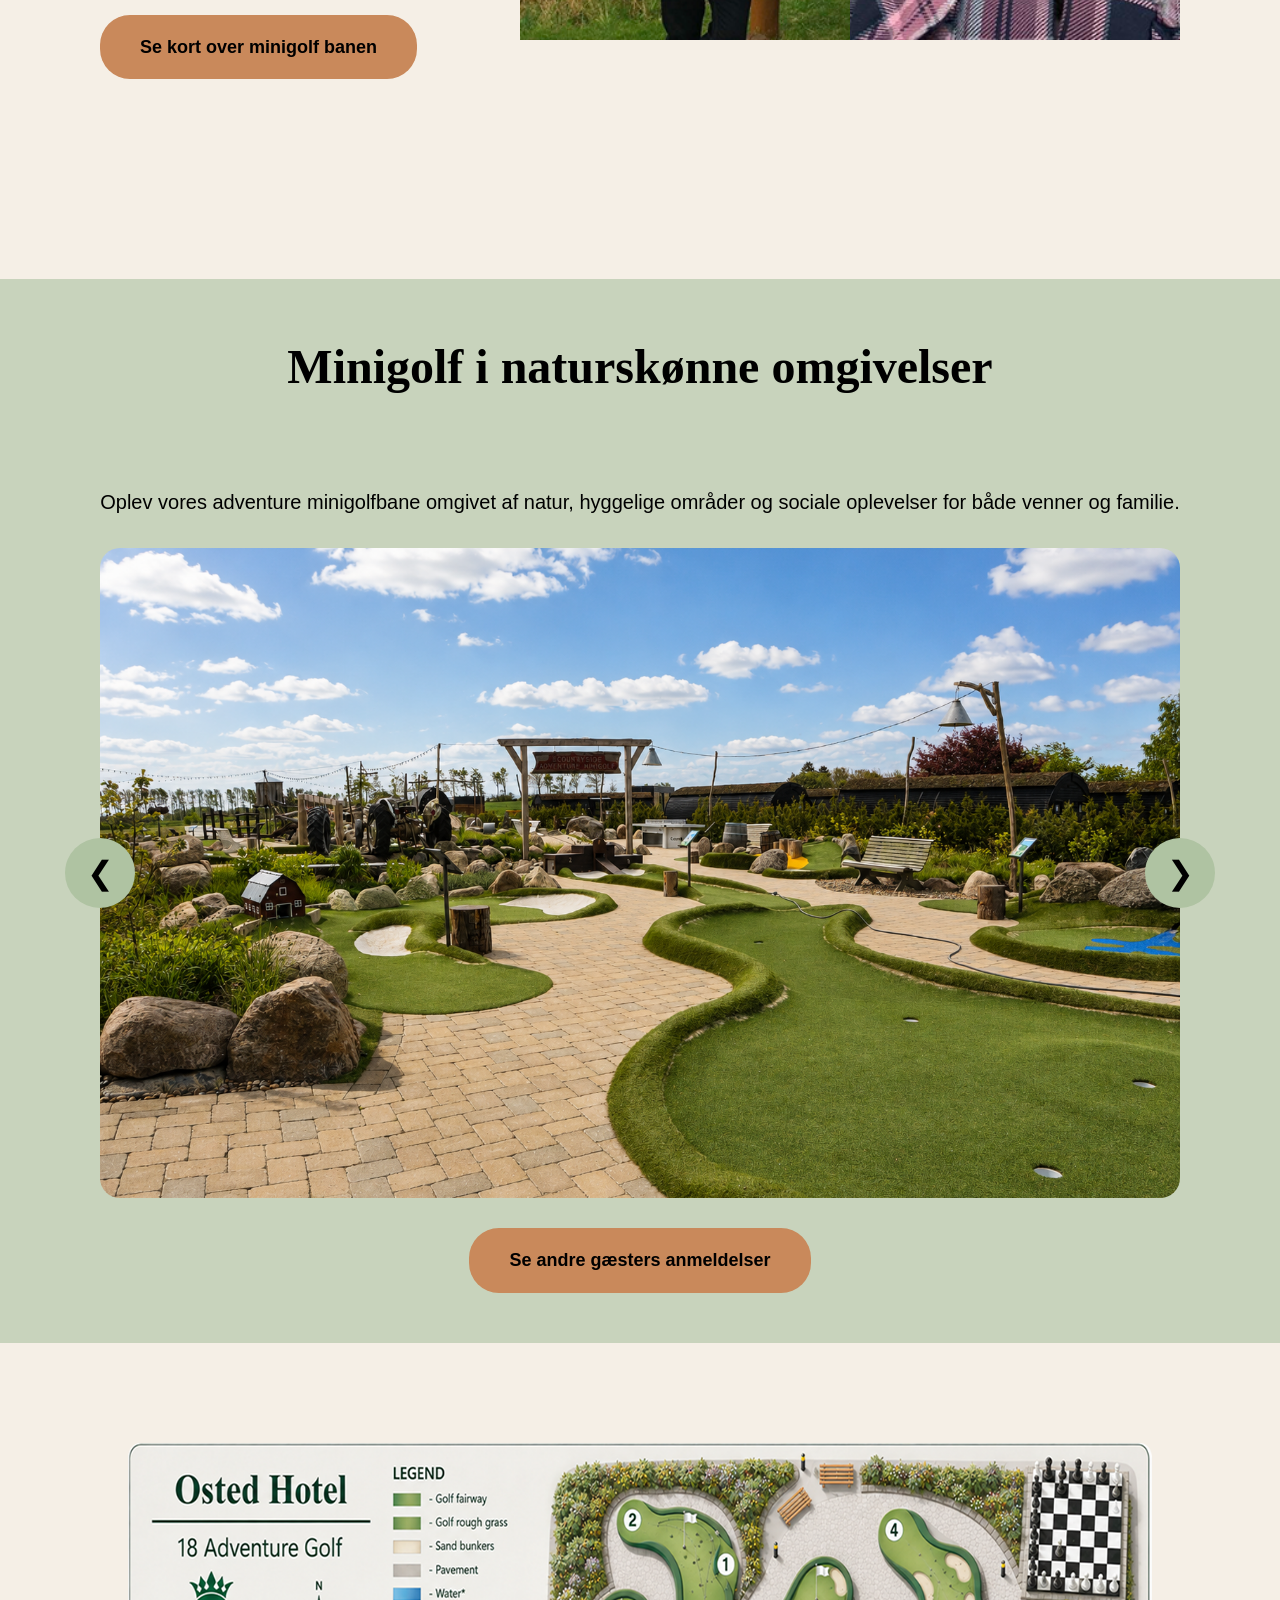
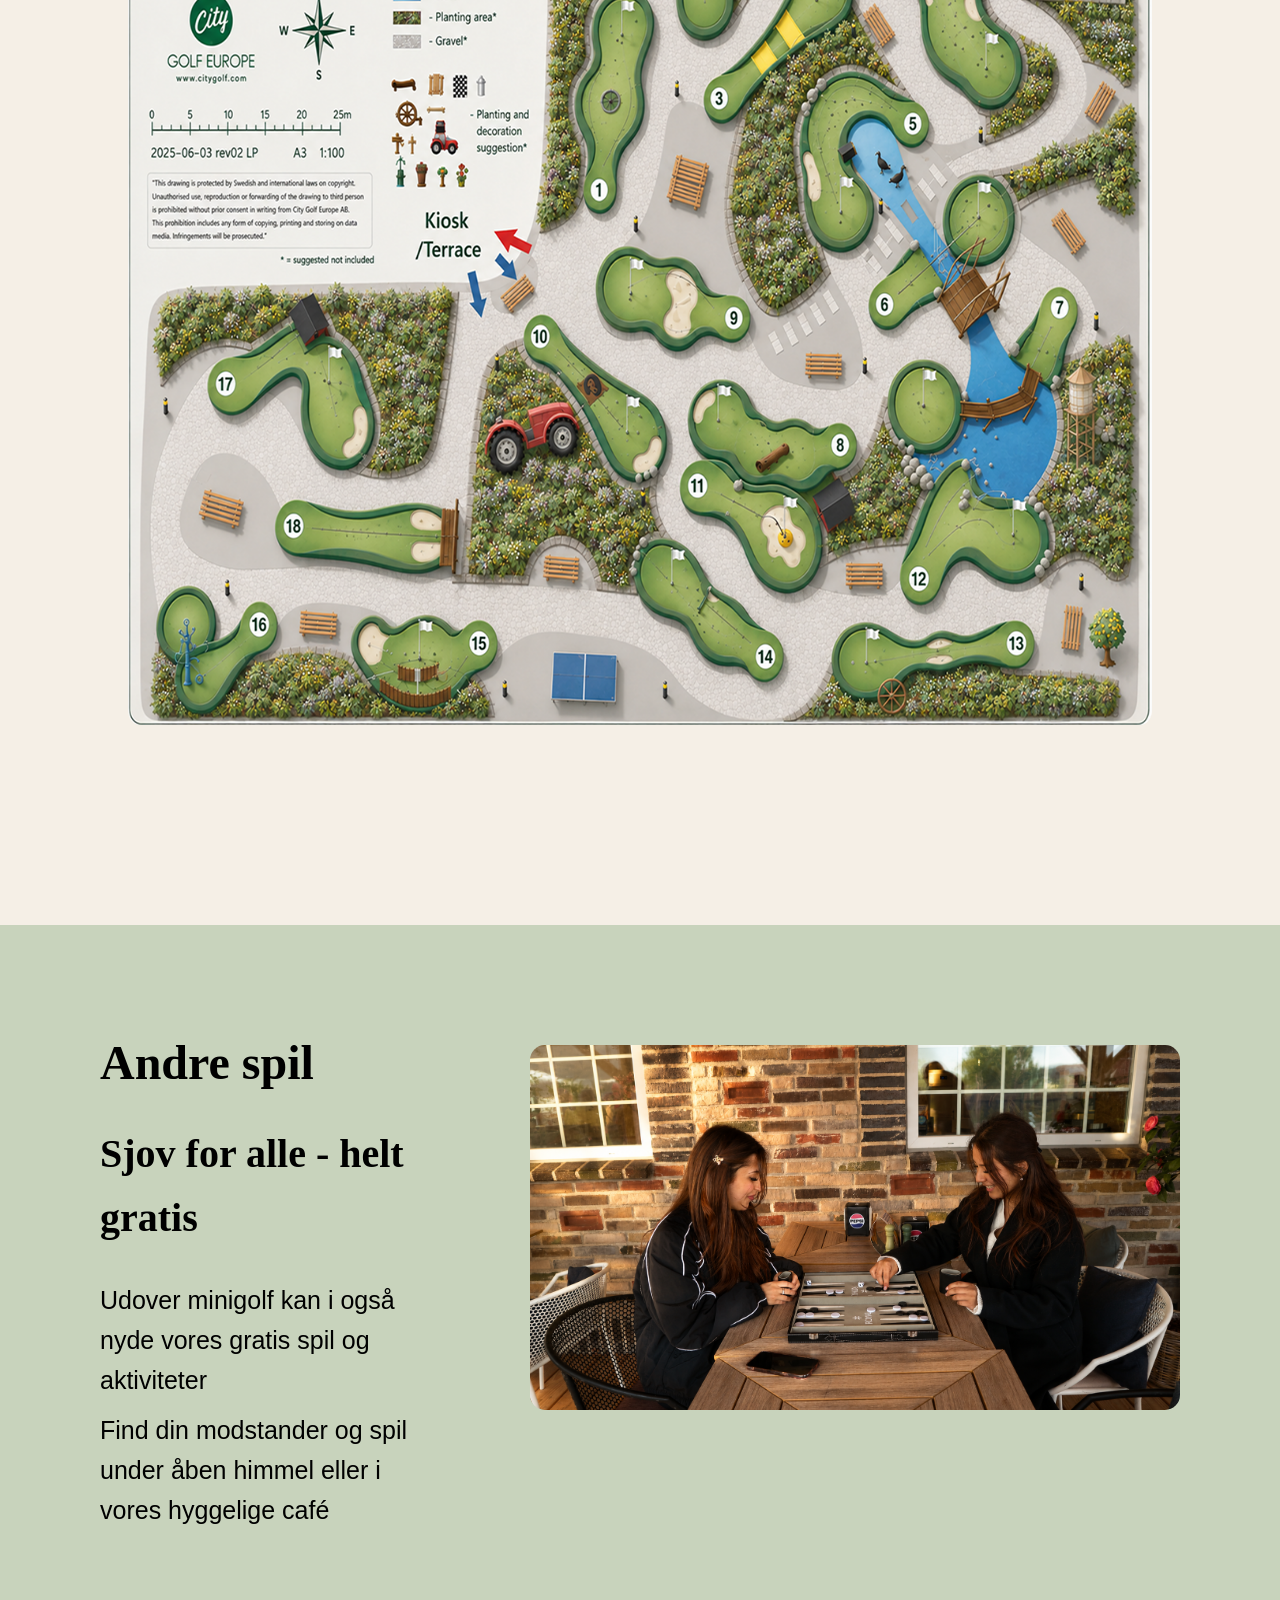
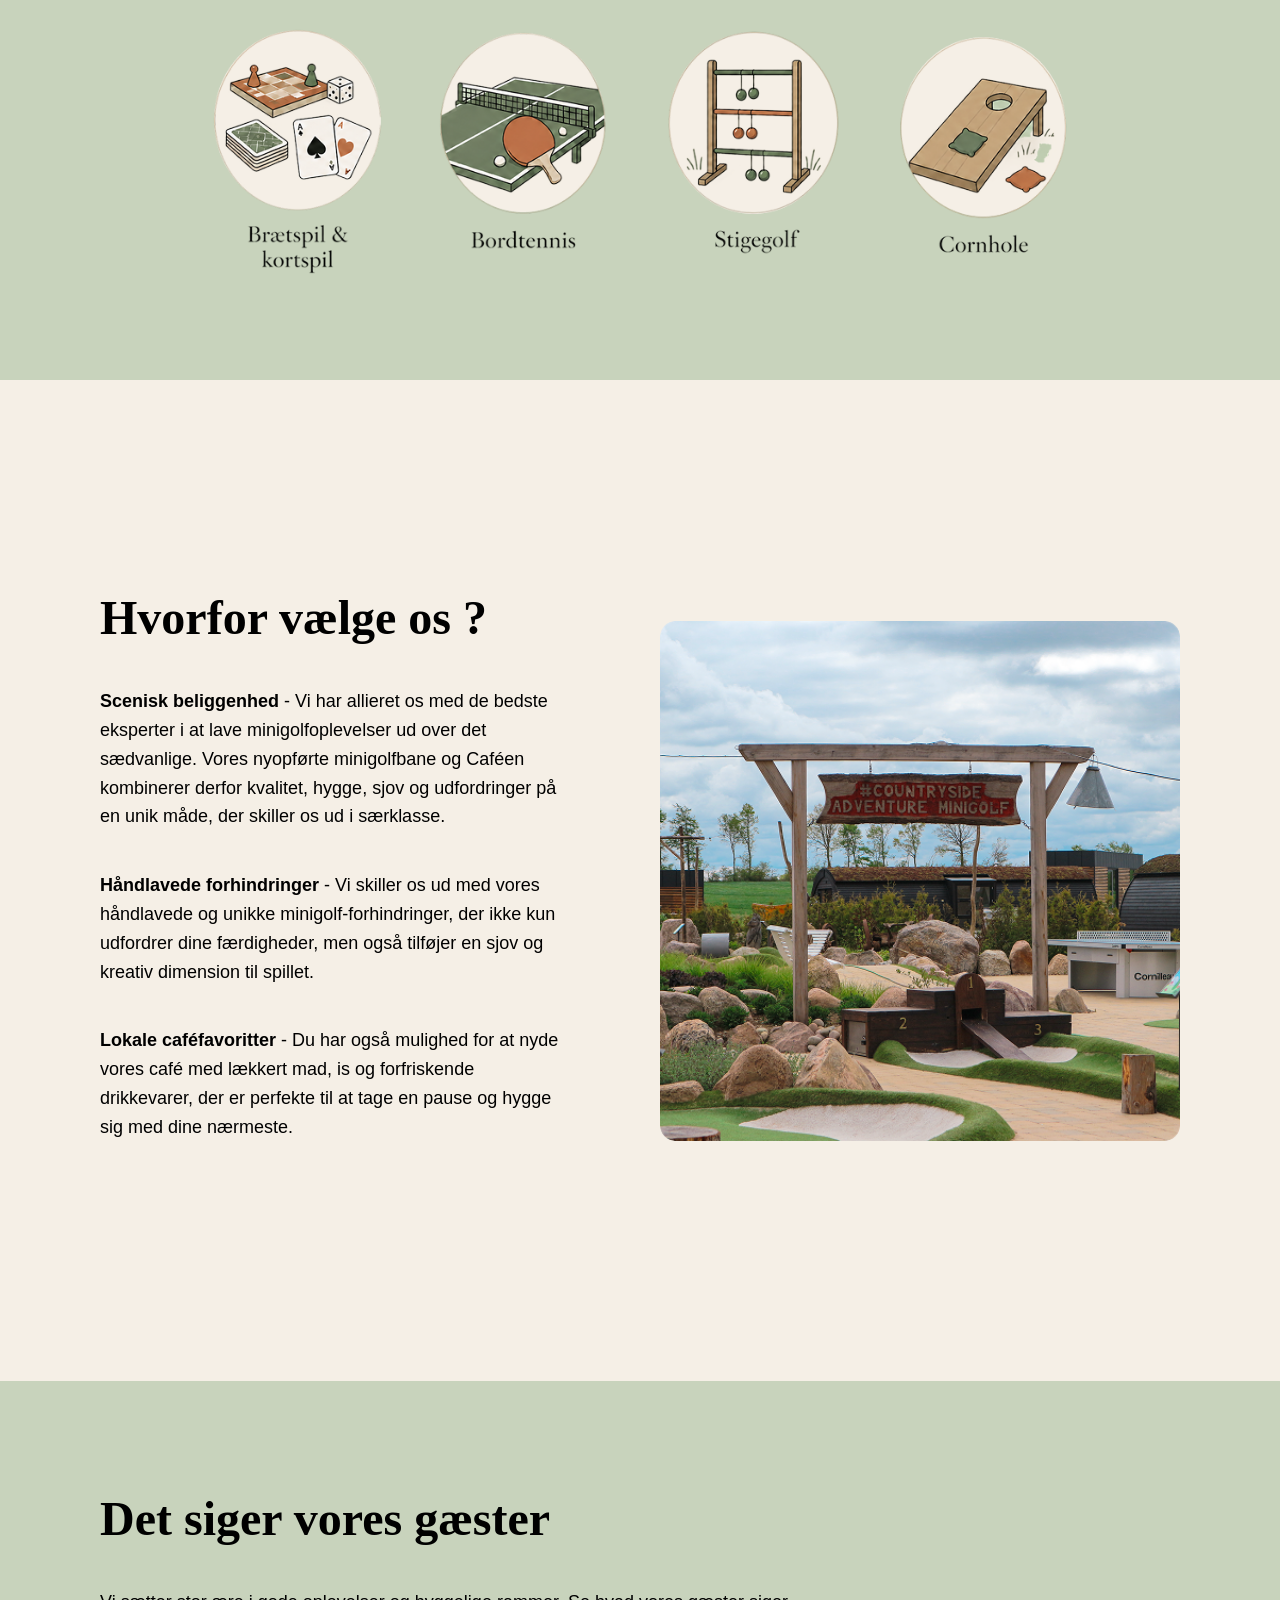
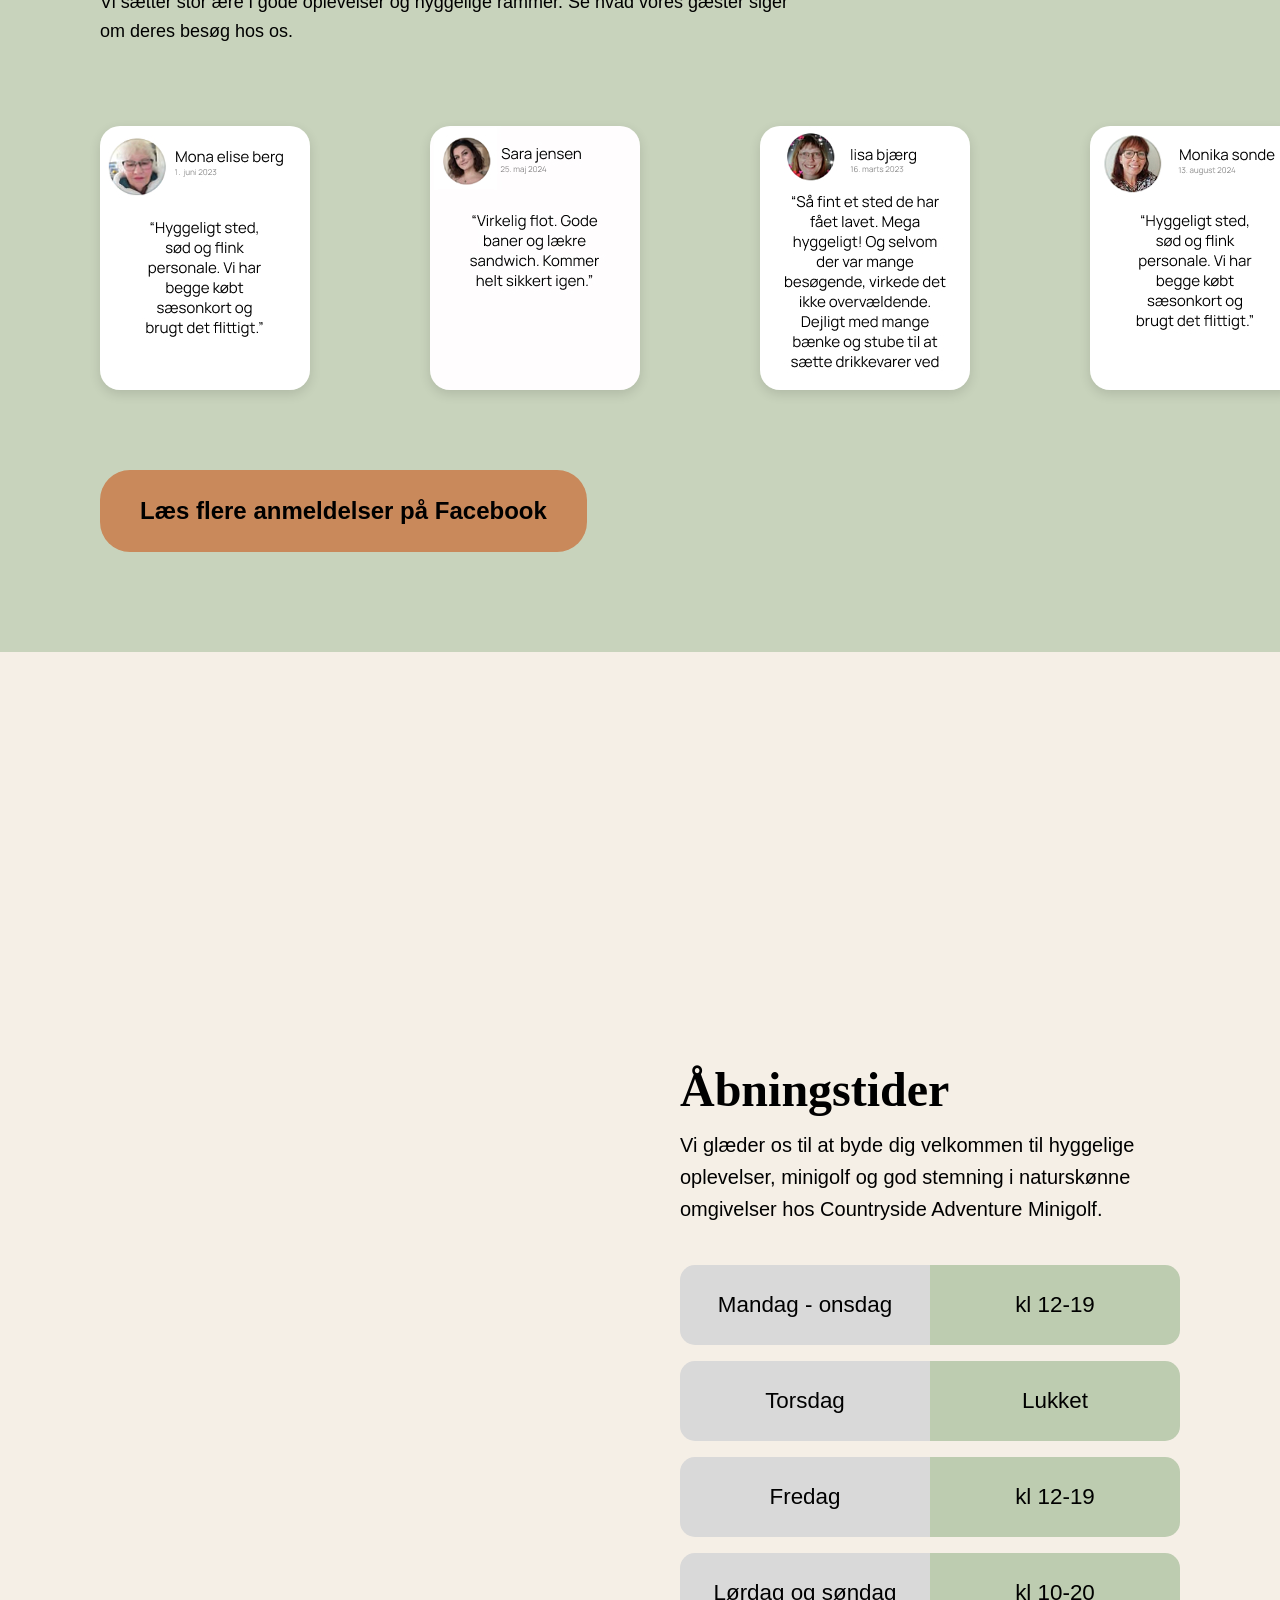
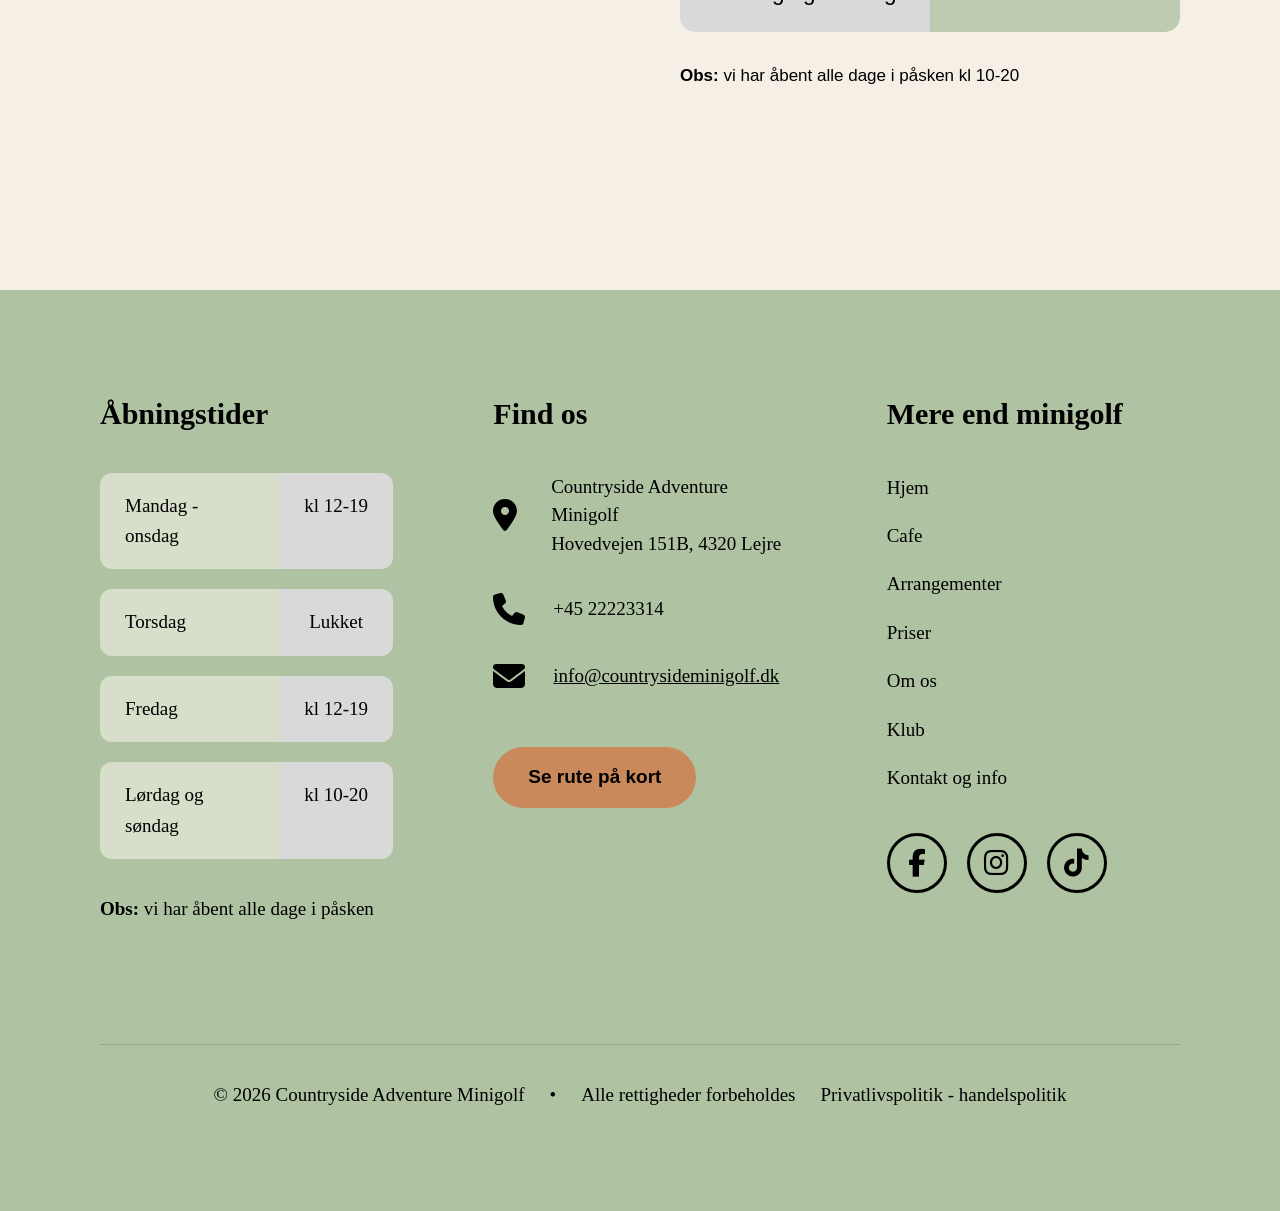
==== commit 8711c394: "Slider funktion på cards fixetog ikoner i cards" ====
--- a/index.html
+++ b/index.html
@@ -44,257 +44,158 @@
 
 </header>
 
-<button id="theme-toggle">
-    🌙
-</button>
-
-
-
-
-<main class="index-page">
-
-    <!-- HERO -->
-    <section class="index-hero">
-
-        <!-- video -->
-        <video class="index-hero-video" autoplay muted loop playsinline>
-
+<main>
+
+    <!-- DRONE VIDEO og CTA -->
+    <section class="hero-video">
+
+        <video autoplay muted loop playsinline>
             <source src="video/dronevideo.MOV" type="video/mp4">
-
             Din browser understøtter ikke video.
-
         </video>
 
-        <!-- overlay -->
-        <div class="index-hero-overlay"></div>
-
-        <!-- content -->
-        <div class="index-hero-content">
-
+        <div class="hero-text">
             <h1>Countryside Adventure Minigolf</h1>
-
             <p>
-                Countryside Adventure kombinerer aktivitet,
-                natur og hyggelige omgivelser for at skabe
-                en afslappende og social oplevelse for alle aldre.
-            </p>
-
-        </div>
-
-        <!-- buttons -->
-        <div class="index-hero-buttons">
-
-            <a href="#" class="btn btn-primary">
-                Book
-            </a>
-
-            <a href="#" class="btn btn-primary">
-                Priser
-            </a>
-
-        </div>
-
-    </section>
-
-
-
-
-
-    <!-- INTRO -->
-    <section class="index-intro-section">
-
-        <header class="index-section-header">
-
-            <h2>Mere end bare minigolf</h2>
-
-        </header>
+                Countryside Adventure kombinerer aktivitet, natur og hyggelige
+                omgivelser for at skabe en afslappende og social oplevelse for alle aldre.
+            </p>
+        </div>
+
+        <div class="hero-cta">
+            <a href="#" class="cta-btn">Book</a>
+            <a href="#" class="cta-btn">Priser</a>
+        </div>
+
+    </section>
+
+
+    <!-- MERE END MINIGOLF TEKST AFSNIT -->
+    <section class="index-section1">
+    <h1>
+        Mere end bare minigolf
+    </h1>
+    <p>Hos Countryside Adventure Minigolf handler det ikke kun om spillet — men om oplevelsen omkring det.
+        Her kan du nyde hyggelige omgivelser, god mad, fælles aktiviteter og afslappede sommeraftener i naturen sammen med venner og familie.</p>
+    <p>Vi skaber et sted, hvor mennesker kan samles, koble af og skabe minder gennem minigolf, events og socialt samvær i unikke countryside-omgivelser.</p>
+    <p>Countryside Adventure Minigolf ligger i Lejre/Osted omgivet af natur, hygge og sociale oplevelser.</p>
+    </section>
+
+
+
+
+
+
+    <!-- NYHED SECTION MED VORES KAMPAGNE SUNSET NIGHT -->
+    <section class="index-featured-event">
+
+        <div class="index-event-content">
+
+            <h2>Nyhed!</h2>
+
+            <h3>Sunset Nights</h3>
+
+            <p>
+                Sommeraftener, lækker grillmad, kolde drinks og
+                minigolf i solnedgangen. Den perfekte opskrift
+                på gode minder.
+            </p>
+
+            <ul class="index-event-info">
+                <li>📅 Hver fredag og lørdag</li>
+                <li>🕒 16:00 - 22:00</li>
+                <li>📍 Countryside Adventure Minigolf</li>
+                <li>⏱ Begrænset billetter</li>
+            </ul>
+
+            <div class="index-event-buttons">
+                <a href="#" class="btn-primary">Læs mere & book</a>
+                <a href="#" class="btn-primary">Se alle arrangementer</a>
+            </div>
+
+        </div>
+
+        <div class="index-event-image">
+            <img src="index-billeder/sunsetnightkvadratisk-2.png" alt="Sunset Nights">
+        </div>
+
+    </section>
+
+
+
+
+
+
+    <section class="owners-section">
+
+        <h1>Unik minigolf & hyggelig café</h1>
+
+        <div class="owners-wrapper">
+
+            <!-- Venstre side -->
+            <div class="owners-content">
+
+                <p>
+                    Vi brænder for minigolf og elsker at spille. Vi har udforsket baner
+                    over hele verden, for at sikre den bedste inspiration til vores egen bane.
+                </p>
+
+                <p>
+                    Per har med succes drevet Hotel Osted siden 2017, mens Pernille
+                    nyder at lave mad og forkæle gæster.
+                </p>
+
+                <p>
+                    Vores mål er altid at sikre en sjov og mindeværdig oplevelse for alle,
+                    der besøger os.
+                </p>
+
+                <div class="owners-buttons">
+                    <a href="#" class="btn-primary">Se kommende arrangementer</a>
+                    <a href="#" class="btn-primary">Se kort over minigolf banen</a>
+                </div>
+
+            </div>
+
+            <!-- Højre side -->
+            <div class="owners-images">
+                <img src="index-billeder/per.png" alt="Per">
+                <img src="index-billeder/pernille.png" alt="Pernille">
+            </div>
+
+        </div>
+
+    </section>
+
+
+
+
+    <!-- BILLED SCROLL SECTION -->
+    <section class="gallery-section">
+
+        <h2>Minigolf i naturskønne omgivelser</h2>
 
         <p>
-            Hos Countryside Adventure Minigolf handler det ikke
-            kun om spillet — men om oplevelsen omkring det.
-            Her kan du nyde hyggelige omgivelser, god mad,
-            fælles aktiviteter og afslappede sommeraftener
-            i naturen sammen med venner og familie.
+            Oplev vores adventure minigolfbane omgivet af natur,
+            hyggelige områder og sociale oplevelser for både venner og familie.
         </p>
 
-        <p>
-            Vi skaber et sted, hvor mennesker kan samles,
-            koble af og skabe minder gennem minigolf,
-            events og socialt samvær i unikke countryside-omgivelser.
-        </p>
-
-        <p>
-            Countryside Adventure Minigolf ligger i Lejre/Osted
-            omgivet af natur, hygge og sociale oplevelser.
-        </p>
-
-    </section>
-
-
-
-
-
-    <!-- FEATURED EVENT -->
-    <section class="index-featured-event-section">
-
-        <div class="index-featured-event-content">
-
-            <h2>Nyhed!</h2>
-
-            <h3>Sunset Nights</h3>
-
-            <p>
-                Sommeraftener, lækker grillmad,
-                kolde drinks og minigolf i solnedgangen.
-                Den perfekte opskrift på gode minder.
-            </p>
-
-            <ul class="index-featured-event-list">
-
-                <li>📅 Hver fredag og lørdag</li>
-
-                <li>🕒 16:00 - 22:00</li>
-
-                <li>📍 Countryside Adventure Minigolf</li>
-
-                <li>⏱ Begrænset billetter</li>
-
-            </ul>
-
-
-            <div class="index-featured-event-buttons">
-
-                <a href="#" class="btn btn-primary">
-                    Læs mere & book
-                </a>
-
-                <a href="#" class="btn btn-primary">
-                    Se alle arrangementer
-                </a>
-
-            </div>
-
-        </div>
-
-
-        <figure class="index-featured-event-image">
-
-            <img
-                    src="index-billeder/sunsetnightkvadratisk-2.png"
-                    alt="Sunset Nights"
-            >
-
-        </figure>
-
-    </section>
-
-
-
-
-
-    <!-- STORY -->
-    <section class="index-story-section">
-
-        <header class="index-section-header">
-
-            <h2>Unik minigolf & hyggelig café</h2>
-
-        </header>
-
-
-        <div class="index-story-wrapper">
-
-
-            <div class="index-story-content">
-
-                <p>
-                    Vi brænder for minigolf og elsker at spille.
-                    Vi har udforsket baner over hele verden,
-                    for at sikre den bedste inspiration til vores egen bane.
-                </p>
-
-                <p>
-                    Per har med succes drevet Hotel Osted siden 2017,
-                    mens Pernille nyder at lave mad og forkæle gæster.
-                </p>
-
-                <p>
-                    Vores mål er altid at sikre en sjov og mindeværdig
-                    oplevelse for alle, der besøger os.
-                </p>
-
-
-                <div class="index-story-buttons">
-
-                    <a href="#" class="btn btn-primary">
-                        Se kommende arrangementer
-                    </a>
-
-                    <a href="#" class="btn btn-primary">
-                        Se kort over minigolf banen
-                    </a>
-
-                </div>
-
-            </div>
-
-
-
-            <figure class="index-story-images">
-
-                <img src="index-billeder/per.png" alt="Per">
-
-                <img src="index-billeder/pernille.png" alt="Pernille">
-
-            </figure>
-
-        </div>
-
-    </section>
-
-
-
-
-
-    <!-- GALLERY -->
-    <section class="index-gallery-section">
-
-        <header class="index-section-header">
-
-            <h2>Minigolf i naturskønne omgivelser</h2>
-
-            <p>
-                Oplev vores adventure minigolfbane omgivet af natur,
-                hyggelige områder og sociale oplevelser
-                for både venner og familie.
-            </p>
-
-        </header>
-
-
-
-        <div class="index-gallery-slider">
-
-            <button class="index-gallery-prev">
-                &#10094;
-            </button>
-
-
-            <img
-                    id="slider-image"
-                    src="index-scroll-section/bane.png"
-                    alt="Minigolf bane"
-            >
-
-
-            <button class="index-gallery-next">
-                &#10095;
-            </button>
-
-        </div>
-
-
-        <a href="#" class="btn btn-primary">
+        <div class="slider">
+
+            <!-- Venstre pil -->
+            <button class="prev">&#10094;</button>
+
+            <!-- Billede -->
+            <img id="slider-image"
+                 src="index-scroll-section/bane.png"
+                 alt="Minigolf">
+
+            <!-- Højre pil -->
+            <button class="next">&#10095;</button>
+
+        </div>
+
+        <a href="#" class="btn-primary">
             Se andre gæsters anmeldelser
         </a>
 
@@ -304,138 +205,117 @@
 
 
 
-    <!-- COURSE MAP -->
-    <section class="index-course-map-section">
-
-        <figure class="index-course-map">
-
-            <img
-                    src="index-billeder/kortoverbane.png"
-                    alt="Kort over minigolf banen"
-            >
-
-        </figure>
-
-    </section>
-
-
-
-
-
-    <!-- GAMES -->
-    <section class="index-games-section">
-
-        <div class="index-games-top">
-
-
-            <div class="index-games-content">
+
+    <!-- KORT OVER MINIGOLF BANEN -->
+    <img class="minigolfbanekort" src="index-billeder/kortoverbane.png" height="882" width="1297" alt="kort over minigolf banen"/>
+
+
+
+
+
+    <!-- ANDRE SPIL SECTION -->
+    <section class="games-section">
+
+        <div class="games-top">
+
+            <!-- Venstre side -->
+            <div class="games-content">
 
                 <h2>Andre spil</h2>
 
                 <h3>Sjov for alle - helt gratis</h3>
 
                 <p>
-                    Udover minigolf kan i også nyde
-                    vores gratis spil og aktiviteter.
+                    Udover minigolf kan i også nyde vores gratis spil og aktiviteter
                 </p>
 
                 <p>
-                    Find din modstander og spil under åben himmel
-                    eller i vores hyggelige café.
+                    Find din modstander og spil under åben himmel eller i vores
+                    hyggelige café
                 </p>
 
             </div>
 
-
-
-            <figure class="index-games-image">
-
-                <img
-                        src="index-billeder/spil.png"
-                        alt="Gæster spiller brætspil"
-                >
-
-            </figure>
-
-        </div>
-
-
-
-        <figure class="index-games-icons">
-
-            <img
-                    src="index-billeder/ikon-andre-spil.png"
-                    alt="Brætspil, bordtennis, stigegolf og cornhole"
-            >
-
-        </figure>
-
-    </section>
-
-
-
-    <!-- ==========================================
-     WHY CHOOSE US
-========================================== -->
-
-    <section class="index-why-section">
-
-        <!-- content -->
-        <div class="index-why-content">
-
-            <h2>Hvorfor vælge os?</h2>
+            <!-- Højre side -->
+            <div class="games-image">
+
+                <img src="index-billeder/spil.png" alt="Gæster spiller brætspil">
+
+            </div>
+
+        </div>
+
+        <!-- Ikoner nederst (samlet billede) -->
+        <div class="games-icons">
+
+            <img src="index-billeder/ikon-andre-spil.png" alt="Brætspil, bordtennis, stigegolf og cornhole">
+
+        </div>
+
+    </section>
+
+
+
+
+
+    <!-- HVORFOR VÆLGE OS -->
+    <section class="why-us">
+
+        <!-- Venstre side -->
+        <div class="why-us-content">
+
+            <h2>Hvorfor vælge os ?</h2>
 
             <p>
-                <strong>Scenisk beliggenhed</strong> – Vi har allieret os med de bedste
+                <strong>Scenisk beliggenhed</strong> - Vi har allieret os med de bedste
                 eksperter i at lave minigolfoplevelser ud over det sædvanlige. Vores
-                nyopførte minigolfbane og café kombinerer derfor kvalitet, hygge,
-                sjov og udfordringer på en unik måde.
+                nyopførte minigolfbane og Caféen kombinerer derfor kvalitet, hygge,
+                sjov og udfordringer på en unik måde, der skiller os ud i særklasse.
             </p>
 
             <p>
-                <strong>Håndlavede forhindringer</strong> – Vi skiller os ud med vores
+                <strong>Håndlavede forhindringer</strong> - Vi skiller os ud med vores
                 håndlavede og unikke minigolf-forhindringer, der ikke kun udfordrer
-                dine færdigheder, men også tilføjer en kreativ dimension til spillet.
+                dine færdigheder, men også tilføjer en sjov og kreativ dimension
+                til spillet.
             </p>
 
             <p>
-                <strong>Lokale caféfavoritter</strong> – Du kan også nyde vores café
-                med lækkert mad, is og forfriskende drikkevarer i hyggelige omgivelser.
-            </p>
-
-        </div>
-
-
-        <!-- image -->
-        <figure class="index-why-image">
+                <strong>Lokale caféfavoritter</strong> - Du har også mulighed for at nyde
+                vores café med lækkert mad, is og forfriskende drikkevarer, der er
+                perfekte til at tage en pause og hygge sig med dine nærmeste.
+            </p>
+
+        </div>
+
+        <!-- Højre side -->
+        <div class="why-us-image">
 
             <img src="index-billeder/skilt.png"
-                 alt="Countryside Adventure Minigolf bane med skilt">
-
-        </figure>
-
-    </section>
-
-
-
-
-
-    <!-- ==========================================
-         REVIEWS
-    ========================================== -->
-
-    <section class="index-reviews-section">
+                 alt="Countryside Adventure Minigolf bane med skilt af navnet">
+
+        </div>
+
+    </section>
+
+
+
+
+
+
+
+    <!-- ANMELDELSER -->
+    <section class="reviews-section">
 
         <h2>Det siger vores gæster</h2>
 
-        <p class="index-reviews-intro">
+        <p class="reviews-intro">
             Vi sætter stor ære i gode oplevelser og hyggelige rammer.
             Se hvad vores gæster siger om deres besøg hos os.
         </p>
 
-
-        <!-- reviews gallery -->
-        <div class="index-reviews-gallery">
+        <!-- jeg samler de fire anmeldelser i én række -->
+        <div class="reviews-gallery">
 
             <img src="index-billeder/anmeldelse1.jpg"
                  alt="Anmeldelse fra gæst">
@@ -451,11 +331,10 @@
 
         </div>
 
-
-        <!-- button -->
+        <!-- Jeg linker direkte til virksomhedens Facebook-side -->
         <a href="https://www.facebook.com/profile.php?id=61574592312539&sk=reviews"
            target="_blank"
-           class="btn btn-primary">
+           class="reviews-btn">
 
             Læs flere anmeldelser på Facebook
 
@@ -467,99 +346,66 @@
 
 
 
-    <!-- ==========================================
-         OPENING HOURS
-    ========================================== -->
-
-    <section class="index-opening-section">
-
-        <!-- map -->
-        <div class="index-opening-map">
-
+
+
+    <!-- ÅBNINGSTIDER -->
+    <section class="opening-section">
+
+        <!-- jeg placerer kortet til venstre -->
+        <div class="opening-map">
+
+            <!-- jeg viser virksomhedens placering på Google Maps -->
             <iframe
                     src="https://maps.google.com/maps?q=Hovedvejen%20151B%204320%20Lejre&t=&z=15&ie=UTF8&iwloc=&output=embed"
-                    loading="lazy">
+                    loading="lazy">  <!-- jeg lader først kortet indlæse når brugeren nærmer sig sektionen -->
             </iframe>
 
         </div>
 
-
-        <!-- content -->
-        <div class="index-opening-content">
+        <!-- jeg placerer tekst og åbningstider til højre -->
+        <div class="opening-content">
 
             <h2>Åbningstider</h2>
 
-            <p class="index-opening-text">
+            <p class="opening-text">
                 Vi glæder os til at byde dig velkommen til hyggelige oplevelser,
                 minigolf og god stemning i naturskønne omgivelser hos
                 Countryside Adventure Minigolf.
             </p>
 
-
-            <!-- opening hours -->
-            <div class="index-opening-hours">
-
-                <div class="index-opening-row">
-
-                    <div class="index-opening-day">
-                        Mandag - onsdag
-                    </div>
-
-                    <div class="index-opening-time">
-                        kl 12-19
-                    </div>
-
-                </div>
-
-
-                <div class="index-opening-row">
-
-                    <div class="index-opening-day">
-                        Torsdag
-                    </div>
-
-                    <div class="index-opening-time">
-                        Lukket
-                    </div>
-
-                </div>
-
-
-                <div class="index-opening-row">
-
-                    <div class="index-opening-day">
-                        Fredag
-                    </div>
-
-                    <div class="index-opening-time">
-                        kl 12-19
-                    </div>
-
-                </div>
-
-
-                <div class="index-opening-row">
-
-                    <div class="index-opening-day">
-                        Lørdag og søndag
-                    </div>
-
-                    <div class="index-opening-time">
-                        kl 10-20
-                    </div>
-
-                </div>
-
-            </div>
-
-
-            <p class="index-opening-note">
+            <div class="opening-hours">
+
+                <div class="opening-row">
+                    <div class="day">Mandag - onsdag</div>
+                    <div class="time">kl 12-19</div>
+                </div>
+
+                <div class="opening-row">
+                    <div class="day">Torsdag</div>
+                    <div class="time">Lukket</div>
+                </div>
+
+                <div class="opening-row">
+                    <div class="day">Fredag</div>
+                    <div class="time">kl 12-19</div>
+                </div>
+
+                <div class="opening-row">
+                    <div class="day">Lørdag og søndag</div>
+                    <div class="time">kl 10-20</div>
+                </div>
+
+            </div>
+
+            <p class="opening-note">
                 <strong>Obs:</strong> vi har åbent alle dage i påsken kl 10-20
             </p>
 
         </div>
 
     </section>
+
+
 
 </main>
 
--- a/style.css
+++ b/style.css
@@ -5,378 +5,121 @@
                                 men gør jeg også*/
 }
 
-
-/* ==========================================
-   THEME VARIABLES
-========================================== */
-
-:root {
-
-    /* backgrounds */
-    --bg-color: #F5EFE6;
-
-    --section-color: #BDCCB0;
-
-    /* text */
-    --text-color: #000000;
-
-    /* cards */
-    --card-color: #F8F6F2;
-
-    /* buttons */
-    --primary-color: #C9895B;
-
-    /* header/footer */
-    --header-footer-color: #AFC3A2;
-}
-
-
-/* ==========================================
-   DARK MODE
-========================================== */
-
-[data-theme="dark"] {
-
-    /* backgrounds */
-    --bg-color: #1A1A1A;
-
-    --section-color: #2A2A2A;
-
-    /* text */
-    --text-color: #F5F5F5;
-
-    /* cards */
-    --card-color: #333333;
-
-    /* buttons */
-    --primary-color: #D89A6B;
-
-    /* header/footer */
-    --header-footer-color: #222222;
-}
-
-
-body,
-section,
-div,
-header,
-footer,
-a,
-button {
-
-    transition:
-            background-color 0.3s ease,
-            color 0.3s ease;
-}
-
-
-
-
-
-
-
-
-
-
-
 body{
-    background-color: var(--bg-color);
-    color: var(--text-color);
+    background:#F5EFE6;
+    color:#000000;
+    line-height: 1.6;
+}
+
+main p{
+    font-family:'Manrope', sans-serif;
+    font-size: 18px;
+    font-weight: 400;
+}
+
+main a{
+    font-family:'Manrope', sans-serif;
+    font-size: 18px;
+}
+
+
+img{
+    width:100%;
+    display:block;
+}
+
+h1{
+    font-family:'DM Serif Display', serif;
+    font-size: 64px;
+    font-weight:550;
+}
+
+h2{
+    font-family:'DM Serif Display', serif;
+    font-size: 48px;
+    font-weight: 550;
+}
+
+h3{
+    font-family:'DM Serif Display', serif;
+    font-weight: 550;
+    font-size: 40px;
+}
+
+
+
+.btn-primary {
+    display: inline-block;
+    width: fit-content;
+
+    padding: 18px 40px;
+
+    background-color: #C9895B;
+    color: #000;
+
+    text-decoration: none;
     font-family: 'Manrope', sans-serif;
-}
-
-main p {
+    font-weight: 600;
+
+    border-radius: 30px;
+
+    transition: all 0.3s ease;
+}
+
+.btn-primary:hover {
+    transform: translateY(-3px);
+    background-color: #c88552;
+}
+
+
+
+
+
+/* HEADER */
+
+.header {
+    background-color: #AFC3A2;
+    height: 110px;
+
+    display: flex;
+    justify-content: space-between;
+    align-items: center;
+
+    padding: 0 40px;
+}
+
+/* LOGO */
+
+.logo img {
+    height: 70px;
+    width: auto;
+    display: block;
+}
+
+/* NAVIGATION */
+
+.nav-links {
+    display: flex;
+    gap: 50px;
+
+    list-style: none;
+    margin: 0;
+    padding: 0;
+}
+
+/* LINKS */
+
+.nav-links a {
+    position: relative;
+
+    text-decoration: none;
+    color: #000;
 
     font-family: 'Manrope', sans-serif;
-
-    font-size: clamp(16px, 1.2vw, 18px);
-
-    font-weight: 400;
-
-    line-height: 1.6;
-}
-
-
-
-
-h1 {
-
-    font-family: 'DM Serif Display', serif;
-
-    font-size: clamp(42px, 5vw, 64px);
-
-    font-weight: 700;
-
-    line-height: 1.1;
-}
-
-
-
-h2 {
-
-    font-family: 'DM Serif Display', serif;
-
-    font-size: clamp(34px, 4vw, 48px);
-
-    font-weight: 700;
-
-    line-height: 1.1;
-}
-
-
-
-h3 {
-
-    font-family: 'DM Serif Display', serif;
-
-    font-size: clamp(24px, 3vw, 32px);
-
-    font-weight: 600;
-
-    line-height: 1.2;
-}
-
-
-
-
-
-/* ==========================================
-   GLOBAL BUTTONS
-========================================== */
-
-.btn {
-
-    /* jeg gør knappen fleksibel */
-    display: inline-flex;
-
-    /* jeg centrerer indholdet */
-    justify-content: center;
-
-    align-items: center;
-
-    /* responsiv padding */
-    padding:
-            clamp(16px, 1.5vw, 18px)
-            clamp(32px, 3vw, 45px);
-
-    /* jeg gør knappen rund */
-    border-radius: 999px;
-
-    /* jeg fjerner underline */
-    text-decoration: none;
-
-    /* font */
-    font-family: 'Manrope', sans-serif;
-
-    /* responsiv fontstørrelse */
-    font-size: clamp(16px, 1.5vw, 20px);
-
-    font-weight: 600;
-
-    /* bedre vertical alignment */
-    line-height: 1;
-
-    /* smooth hover animation */
-    transition:
-            background-color 0.3s ease,
-            color 0.3s ease,
-            transform 0.3s ease;
-
-    cursor: pointer;
-}
-
-
-/* ==========================================
-   GLOBAL HOVER
-========================================== */
-
-.btn:hover {
-
-    /* lille løft ved hover */
-    transform: translateY(-3px);
-}
-
-
-/* ==========================================
-   PRIMARY BUTTON
-========================================== */
-
-.btn-primary {
-
-    background-color: var(--primary-color);
-
-    color: black;
-}
-
-.btn-primary:hover {
-
-    background-color: #c88552;
-}
-
-
-/* ==========================================
-   SECONDARY BUTTON
-========================================== */
-
-.btn-secondary {
-
-    border: 2px solid black;
-
-    background-color: transparent;
-
-    color: black;
-}
-
-.btn-secondary:hover {
-
-    background-color: black;
-
-    color: white;
-}
-
-
-/* ==========================================
-   LIGHT OUTLINE BUTTON
-========================================== */
-
-.btn-outline-light {
-
-    border: 2px solid white;
-
-    background-color: transparent;
-
-    color: white;
-}
-
-.btn-outline-light:hover {
-
-    background-color: white;
-
-    color: black;
-}
-
-
-/* ==========================================
-   DARK OUTLINE BUTTON
-========================================== */
-
-.btn-outline-dark {
-
-    border: 2px solid black;
-
-    background-color: transparent;
-
-    color: black;
-}
-
-.btn-outline-dark:hover {
-
-    background-color: black;
-
-    color: white;
-}
-
-
-
-
-
-
-
-
-
-
-
-
-
-
-
-
-
-
-
-
-
-
-/* ==========================================
-   HEADER
-========================================== */
-
-/* ==========================================
-   HEADER
-========================================== */
-
-.header {
-
-    /* header baggrund */
-    background-color: var(--header-footer-color);
-
-    /* responsiv højde */
-    min-height: clamp(80px, 10vw, 110px);
-
-    /* logo og navigation på samme række */
-    display: flex;
-
-    justify-content: space-between;
-
-    align-items: center;
-
-    /* responsiv luft i siderne */
-    padding:
-            0
-            clamp(20px, 5vw, 40px);
-
-    position: relative;
-}
-
-/* ==========================================
-   LOGO
-========================================== */
-
-.logo img {
-
-    /* responsiv logo størrelse */
-    height: clamp(45px, 6vw, 70px);
-
-    width: auto;
-
-    display: block;
-}
-
-/* ==========================================
-   NAV LINKS
-========================================== */
-
-.nav-links {
-
-    /* links på række */
-    display: flex;
-
-    /* responsiv afstand */
-    gap: clamp(20px, 3vw, 50px);
-
-    list-style: none;
-
-    margin: 0;
-
-    padding: 0;
-}
-
-
-.nav-links a {
-
-    position: relative;
-
-    text-decoration: none;
-
-    color: #000;
-
-    font-size: clamp(16px, 1.3vw, 20px);
-
-    font-weight: 500;
-
-    transition:
-            color 0.3s ease,
-            opacity 0.3s ease;
+    font-size: 1.3rem;
+    font-weight: 350;
+
+    transition: color 0.3s ease;
 }
 
 /* HOVER */
@@ -394,1840 +137,1873 @@
 /* STREG UNDER AKTIV SIDE */
 
 .nav-links a.active::after {
-
-    /* jeg opretter et tomt pseudo-element. Uden content ville pseudo-elementet ikke eksistere
-    så ::after ville ikke blive vist */
     content: "";
 
     position: absolute;
-
     left: 0;
-
-    bottom: -6px;
+    bottom: -8px;
 
     width: 100%;
-
-    height: clamp(2px, 0.3vw, 3px);
+    height: 3px;
 
     background-color: #C9895B;
-
     border-radius: 999px;
 }
 
-/* ==========================================
-   BURGER MENU
-========================================== */
-
-/* jeg skjuler checkboxen */
+/* BURGER */
+
 #menu-toggle {
-
     display: none;
 }
 
-
-/* burger ikon */
-
 .burger {
-
     display: none;
+}
+
+
+
+
+
+
+
+
+
+
+
+
+
+
+
+
+/* ==========================================
+   FOOTER
+========================================== */
+
+
+
+.footer {
+
+    /* jeg bruger samme grønne farve som designet */
+    background-color: #AFC3A2;
+
+    /* jeg giver luft hele vejen rundt */
+    padding: 100px;
+
+}
+
+.footer a, p {
+    font-size: 19px;
+}
+
+
+/* ==========================================
+   TOP DEL
+========================================== */
+
+.footer-top {
+
+    /* jeg placerer de tre kolonner ved siden af hinanden */
+    display: flex;
+
+    justify-content: space-between;
+
+    gap: 100px;
+
+    margin-bottom: 120px;
+
+}
+
+.footer-column {
+
+    flex: 1;
+
+}
+
+.footer-column h3 {
+    margin-bottom: 35px;
+
+    font-size: 30px;
+}
+
+
+/* ==========================================
+   ÅBNINGSTIDER
+========================================== */
+
+.footer-hours {
+
+    display: flex;
 
     flex-direction: column;
 
-    gap: 6px;
+    gap: 20px;
+
+}
+
+
+/* jeg laver én samlet række */
+
+.footer-row {
+
+    display: flex;
+
+    font-size: 19px;
+
+}
+
+
+
+/* jeg styler venstre halvdel */
+
+.footer-day {
+
+    flex: 2;
+
+    background-color: #D7DEC9;
+
+    padding: 18px 25px;
+
+    border-radius: 12px 0 0 12px;
+
+}
+
+
+/* jeg styler højre halvdel */
+
+.footer-time {
+
+    flex: 1;
+
+    background-color: #D9D9D9;
+
+    padding: 18px 25px;
+
+    text-align: center;
+
+    border-radius: 0 12px 12px 0;
+
+}
+
+.footer-note {
+
+    margin-top: 35px;
+
+}
+
+
+/* ==========================================
+   FIND OS
+========================================== */
+
+.footer-contact-item {
+
+    /* jeg placerer ikon og tekst ved siden af hinanden */
+    display: flex;
+
+    align-items: center;
+
+    gap: 20px;
+
+    margin-bottom: 35px;
+
+}
+
+.footer-contact-item i {
+
+    /* jeg gør ikonerne store ligesom designet */
+    font-size: 2rem;
+
+    width: 40px;
+
+}
+
+.footer-contact-item p {
+
+    margin: 0;
+
+    line-height: 1.5;
+
+}
+
+.footer-contact-item a {
+
+    color: black;
+
+}
+
+
+/* ==========================================
+   KNAP
+========================================== */
+
+.footer-btn {
+
+    display: inline-block;
+
+    margin-top: 20px;
+
+    padding: 15px 35px;
+
+    background-color: #C9895B;
+
+    color: black;
+
+    text-decoration: none;
+
+    border-radius: 999px;
+
+    font-family: 'Manrope', sans-serif;
+
+    font-weight: 600;
+
+    transition: 0.3s;
+
+}
+
+.footer-btn:hover {
+
+    transform: translateY(-3px);
+
+}
+
+
+/* ==========================================
+   LINKS
+========================================== */
+
+.footer-links {
+
+    list-style: none;
+
+    padding: 0;
+
+}
+
+.footer-links li {
+
+    margin-bottom: 18px;
+
+}
+
+.footer-links a {
+
+    color: black;
+
+    text-decoration: none;
+
+}
+
+
+/* ==========================================
+   SOCIALE MEDIER
+========================================== */
+
+.social-icons {
+
+    display: flex;
+
+    gap: 20px;
+
+    margin-top: 40px;
+
+}
+
+.social-icons a {
+
+    width: 60px;
+
+    height: 60px;
+
+    border: 3px solid black;
+
+    border-radius: 50%;
+
+    display: flex;
+
+    justify-content: center;
+
+    align-items: center;
+
+    color: black;
+
+    text-decoration: none;
+
+    font-size: 28px;
+
+    transition: 0.3s;
+
+}
+
+.social-icons a:hover {
+
+    transform: translateY(-3px);
+
+}
+
+
+/* ==========================================
+   BUND
+========================================== */
+
+.footer-bottom {
+
+    display: flex;
+
+    justify-content: center;
+
+    align-items: center;
+
+    gap: 25px;
+
+    flex-wrap: wrap;
+
+    border-top: 1px solid rgba(0,0,0,0.15);
+
+    padding-top: 35px;
+
+    font-size: 15px;
+
+}
+
+
+
+
+
+
+
+
+
+
+
+
+
+
+
+
+
+
+
+
+
+
+
+
+
+
+
+
+
+
+
+
+/* Index */
+
+/* HERO VIDEO */
+
+.hero-video {
+    position: relative;
+    width: 100%;
+    height: 80vh;
+    overflow: visible;
+}
+
+/* VIDEO */
+
+.hero-video video {
+    width: 100%;
+    height: 100%;
+    object-fit: cover;
+    display: block;
+}
+
+/* MØRKT OVERLAY */
+
+.hero-video::before {
+    content: "";
+    position: absolute;
+    inset: 0;
+    background: rgba(0, 0, 0, 0.30);
+    z-index: 1;
+}
+
+/* TERRACOTTA STREG I BUNDEN */
+
+.hero-video::after {            /* Opretter et usynligt element efter indholdet i .hero-video */
+    content: "";                /* Pseudo-elementer virker kun hvis de har content. Her er indholdet tomt (""),
+                                fordi vi bare vil bruge elementet som en farvet bjælke. */
+    position: absolute;         /* Gør at elementet kan placeres præcist inde i .hero-video. Det virker fordi man har:
+                                .hero-video {position: relative;}
+                                Så bliver .hero-video referencepunktet */
+    left: 0;                    /* Starter helt ude ved venstre kant */
+    bottom: 0;                  /* Placerer elementet helt nede i bunden af .hero-video */
+
+    width: 100%;
+    height: 12px;
+
+    background-color: #C9895B;
+    z-index: 3;
+}
+
+/* TEKST PÅ VIDEO */
+
+.hero-text {
+    position: absolute;
+    top: 45%;               /* Hvor langt fra toppen. 50% ville være midt på videoen */
+    left: 50%;              /* Så den er centreret midt på skærmen */
+    transform: translate(-50%, -50%);
+
+    text-align: center;
+    color: white;
+    z-index: 2;
+
+    max-width: 1200px;
+   width: 90%;
+}
+
+.hero-text h1 {
+    font-family: 'DM Serif Display', serif;
+    font-size: 4rem;
+    margin-bottom: 10px;
+}
+
+.hero-text p {
+    font-family: 'Manrope', sans-serif;
+    font-size: 1.6rem;
+    line-height: 1.4;
+}
+
+/* CTA KNAPPER */
+
+.hero-cta {
+    position: absolute;
+    bottom: -35px;
+    left: 50%;
+
+    transform: translateX(-50%);
+
+    display: flex;
+    gap: 80px;
+
+    z-index: 10;
+}
+
+.cta-btn {
+    background-color: #C9895B;
+    color: black;
+
+    text-decoration: none;
+
+    padding: 15px 60px;
+
+    border-radius: 50px;
+
+    font-family: 'Manrope', sans-serif;
+    font-size: 1.8rem;
+    font-weight: 500;
+}
+
+.cta-btn:hover {
+    background-color: #c88552;
+    transform: translateY(-3px);
+}
+
+
+
+
+
+
+
+/* MERE END BARE MINIGOLF */
+
+.index-section1 h1{
+    margin-top: 200px;
+    margin-left: 100px;
+    margin-right: 100px;
+    line-height: 110px;
+}
+
+.index-section1 p{
+    margin-left: 100px;
+    margin-right: 100px;
+    margin-bottom: 30px;
+}
+
+
+
+
+
+
+
+
+
+
+
+
+/* INDEX FEATURED EVENT */
+
+.index-featured-event {
+    background-color: #BDCCB0;
+
+    width: 100%;
+
+    display: flex;
+    align-items: center;
+    justify-content: space-between;
+
+    gap: 80px;
+
+    padding: 80px 100px;
+
+    margin-top: 200px;
+}
+
+/* VENSTRE SIDE */
+
+.index-event-content {
+    flex: 1;
+    max-width: 550px;
+}
+
+.index-event-content h2 {
+    font-family: 'DM Serif Display', serif;
+    font-size: 64px;
+    margin-bottom: 20px;
+    font-weight: 500;
+}
+
+.index-event-content h3 {
+    font-family: 'DM Serif Display', serif;
+    font-size: 40px;
+    margin-bottom: 20px;
+    font-weight: 510;
+}
+
+.index-event-content p {
+    font-family: 'Manrope', sans-serif;
+    font-size: 25px;
+    line-height: 1.5;
+    margin-bottom: 40px;
+}
+
+/* INFO LISTE */
+
+.index-event-info {
+    list-style: none;
+    padding: 0;
+    margin-bottom: 50px;
+}
+
+.index-event-info li {
+    font-family: 'Manrope', sans-serif;
+    font-size: 20px;
+    margin-bottom: 15px;
+}
+
+/* KNAPPER */
+
+.index-event-buttons {
+    display: flex;
+    gap: 30px;
+}
+
+
+/* HØJRE SIDE */
+
+.index-event-image {
+    flex: 1;
+}
+
+.index-event-image img {
+    width: 100%;
+
+    border-radius: 20px;
+
+    display: block;
+}
+
+
+
+
+
+
+
+
+
+
+
+
+/* SECTION 2 - INFO OM DEM */
+
+.owners-section {
+    padding: 200px 100px;
+    background-color: #F5EFE6;
+}
+
+.owners-section h1 {
+    font-size: 64px;
+    margin-bottom: 30px;
+    line-height: 1.1;
+}
+
+.owners-wrapper {
+    display: flex;
+    justify-content: space-between;
+    align-items: center;
+    gap: 80px;
+}
+
+/* VENSTRE SIDE */
+
+.owners-content {
+    flex: 1;
+    max-width: 600px;
+}
+
+.owners-content p {
+    font-family: 'Manrope', sans-serif;
+    font-size: 20px;
+    margin-bottom: 30px;
+}
+
+/* KNAPPER */
+
+.owners-buttons {
+    display: flex;
+    flex-direction: column;
+    gap: 30px;
+    margin-top: 60px;
+}
+
+
+
+/* HØJRE SIDE */
+
+.owners-images {
+    display: flex;
+    gap: 0;
+    flex-shrink: 0;
+}
+
+.owners-images img {
+    width: 330px;
+    height: 520px;
+
+    object-fit: cover;
+    display: block;
+}
+
+
+
+
+
+
+
+
+/* GALLERI SCROLL */
+
+.gallery-section {
+    padding: 100px;
+    margin-bottom: 100px;
+}
+
+/* jeg laver slideren relativ,
+   så pilene kan placeres ovenpå billedet */
+
+.slider {
+    position: relative;
+
+    display: flex;
+    justify-content: center;
+    align-items: center;
+
+    margin-top: 30px;
+    margin-bottom: 30px;
+}
+
+/* jeg giver billedet samme størrelse som i designet */
+
+.slider img {
+    width: 100%;
+    max-width: 1200px;
+
+    height: 650px;
+
+    object-fit: cover;
+    display: block;
+
+    border-radius: 20px;
+}
+
+/* jeg laver pilene runde */
+
+.slider button {
+    position: absolute;
+
+    width: 70px;
+    height: 70px;
+
+    border: none;
+    border-radius: 50%;
+
+    background: #AFC3A2;
 
     cursor: pointer;
-}
-
-
-/* de tre streger */
-
-.burger span {
-
-    width: 30px;
-
-    height: 3px;
+
+    font-size: 2rem;
+}
+
+/* jeg placerer venstre pil */
+
+.prev {
+    left: -35px;
+}
+
+/* jeg placerer højre pil */
+
+.next {
+    right: -35px;
+}
+
+/* jeg giver en lille hover-effekt */
+
+.slider button:hover {
+    transform: scale(1.05);
+}
+
+.gallery-section h2{
+    margin-bottom: 5px;
+}
+
+.gallery-section p {
+    font-family: 'Manrope', sans-serif;
+    font-size: 20px;
+    margin-bottom: 20px;
+    font-weight: 500;
+}
+
+
+
+
+
+
+
+
+
+
+/* KORT OVER MINIGOLF BANEN */
+.minigolfbanekort{
+    display: block;
+    /* jeg ændrer billedet fra inline til block,
+       fordi block-elementer kan centreres med margin auto */
+
+
+
+    margin: 0 auto;
+    /* 0 = ingen margin top/bund
+       auto = browseren fordeler automatisk pladsen på venstre og højre side
+       så billedet havner i midten */
+
+    width: 80%;
+}
+
+
+
+
+
+
+
+
+
+
+
+/* ==========================================
+   ANDRE SPIL SECTION
+========================================== */
+
+.games-section {
+
+    /* jeg giver sektionen samme afstand som resten af siden */
+    padding: 100px;
+
+    background-color: #C8D3BC;
+    margin-top: 200px;
+}
+
+
+/* ==========================================
+   ØVERSTE DEL
+========================================== */
+
+.games-top {
+
+    /* jeg placerer tekst og billede ved siden af hinanden */
+    display: flex;
+
+    justify-content: space-between;
+
+    align-items: flex-start;
+
+    gap: 100px;
+}
+
+
+/* ==========================================
+   TEKST
+========================================== */
+
+.games-content {
+
+    flex: 1;
+}
+
+.games-content h2 {
+    margin-bottom: 20px;
+}
+
+.games-content h3 {
+    margin-bottom: 30px;
+}
+
+.games-content p {
+    font-size: 25px;
+
+    margin-bottom: 10px;
+
+    max-width: 700px;
+}
+
+
+/* ==========================================
+   BILLEDE TIL HØJRE
+========================================== */
+
+.games-image img {
+
+    /* jeg giver billedet samme størrelse som designet */
+    width: 650px;
+
+    border-radius: 15px;
+
+    display: block;
+
+    margin-top: 20px;
+}
+
+
+/* ==========================================
+   IKONER NEDERST
+========================================== */
+
+.games-icons {
+
+    /* jeg placerer ikonbilledet midt på siden */
+    text-align: center;
+
+    margin-top: 80px;
+}
+
+.games-icons img {
+
+    /* jeg gør ikonbilledet bredt men responsivt */
+    width: 80%;
+
+    max-width: 1300px;
+
+    display: block;
+
+    margin: 0 auto;
+}
+
+
+
+
+
+
+
+
+
+
+
+
+
+
+/* ==========================================
+   HVORFOR VÆLGE OS
+========================================== */
+
+.why-us {
+
+    /* jeg giver sektionen 100px afstand til begge sider og 200px top og bund */
+    padding: 200px 100px;
+
+    background-color: #F5EFE6;
+
+    /* jeg placerer tekst og billede ved siden af hinanden */
+    display: flex;
+
+    justify-content: space-between;
+
+    align-items: center;
+
+    gap: 100px;
+}
+
+
+/* ==========================================
+   VENSTRE SIDE
+========================================== */
+
+.why-us-content {
+    /* jeg lader teksten fylde resten af pladsen */
+    flex: 1;
+}
+
+.why-us-content h2 {
+    margin-bottom: 30px;
+}
+
+.why-us-content p {
+    margin-bottom: 40px;
+}
+
+.why-us-content strong {
+
+    font-weight: 700;
+}
+
+
+/* ==========================================
+   HØJRE SIDE
+========================================== */
+
+.why-us-image img {
+
+    /* jeg giver billedet en fast størrelse */
+    width: 520px;
+
+    border-radius: 15px;
+
+    display: block;
+}
+
+
+
+
+
+
+
+
+
+
+
+/* ==========================================
+   ANMELDELSER
+========================================== */
+
+.reviews-section {
+
+    /* jeg bruger samme grønne baggrund som de andre sektioner */
+    background-color: #C8D3BC;
+
+    /* jeg giver sektionen samme afstand som resten af hjemmesiden */
+    padding: 100px;
+    margin-bottom: 200px;
+}
+
+
+/* ==========================================
+   OVERSKRIFT
+========================================== */
+
+.reviews-section h2 {
+
+    /* jeg giver luft under overskriften */
+    margin-bottom: 30px;
+}
+
+
+/* ==========================================
+   INTROTEKST
+========================================== */
+
+.reviews-intro {
+
+    /* jeg begrænser bredden så teksten ikke bliver for lang */
+    max-width: 700px;
+
+    /* jeg giver luft ned til anmeldelserne */
+    margin-bottom: 80px;
+}
+
+
+/* ==========================================
+   ANMELDELSESBILLEDER
+========================================== */
+
+.reviews-gallery {
+
+    /* jeg placerer billederne på én række */
+    display: flex;
+
+    /* jeg fordeler dem jævnt */
+    justify-content: space-between;
+
+    /* jeg giver afstand mellem billederne */
+    gap: 120px;
+
+    /* jeg giver luft ned til knappen */
+    margin-bottom: 80px;
+}
+
+.reviews-gallery img {
+
+    /* jeg lader alle billeder fylde lige meget */
+    flex: 1;
+
+    /* jeg gør billederne responsive */
+    width: 100%;
+
+    display: block;
+
+    /* jeg runder hjørnerne en smule */
+    border-radius: 20px;
+
+    /* jeg giver en let skygge ligesom Facebook-kort */
+    box-shadow: 0 4px 12px rgba(0,0,0,0.12);
+}
+
+
+/* ==========================================
+   FACEBOOK KNAP
+========================================== */
+
+.reviews-btn {
+
+    /* jeg gør linket til en knap */
+    display: inline-block;
+
+    padding: 22px 40px;
+
+    background-color: #C9895B;
+
+    color: black;
+
+    text-decoration: none;
+
+    font-family: 'Manrope', sans-serif;
+
+    font-size: 24px;
+
+    font-weight: bold;
+
+    border-radius: 30px;
+
+    transition: 0.3s;
+}
+
+
+/* jeg giver knappen en lille hover-effekt */
+
+.reviews-btn:hover {
+
+    transform: translateY(-3px);
+}
+
+
+
+
+
+
+
+
+
+
+
+
+
+/* ==========================================
+   ÅBNINGSTIDER
+========================================== */
+
+.opening-section {
+
+    /* jeg giver samme afstand som resten af siden */
+    padding: 200px 100px;
+
+    background-color: #F5EFE6;
+
+    /* jeg placerer kort og tekst ved siden af hinanden */
+    display: flex;
+
+    justify-content: space-between;
+
+    align-items: center;
+
+    gap: 80px;
+}
+
+
+/* ==========================================
+   GOOGLE MAPS
+========================================== */
+
+.opening-map {
+    flex: 1;
+}
+
+.opening-map iframe {
+
+    /* jeg lader kortet fylde hele bredden af boksen */
+    width: 100%;
+
+    /* jeg gør kortet 620px højt */
+    height: 620px;
+
+    /* jeg fjerner standardrammen */
+    border: none;
+
+    /* jeg giver kortet afrundede hjørner */
+    border-radius: 15px;
+
+    /* jeg fjerner luft under iframe */
+    display: block;
+}
+
+
+/* ==========================================
+   HØJRE SIDE
+========================================== */
+
+.opening-content {
+
+    flex: 1;
+}
+
+.opening-text {
+    font-size: 20px;
+
+    margin-bottom: 40px;
+}
+
+
+/* ==========================================
+   ÅBNINGSTIDER
+========================================== */
+
+.opening-hours {
+
+    /* jeg placerer rækkerne under hinanden */
+    display: flex;
+
+    flex-direction: column;
+
+    gap: 16px;
+
+    margin-bottom: 30px;
+}
+
+
+/* jeg laver én samlet række */
+
+.opening-row {
+
+    display: flex;
+
+    overflow: hidden;
+
+    border-radius: 15px;
+}
+
+
+/* jeg styler venstre halvdel */
+
+.day {
+
+    flex: 1;
+
+    background-color: #D9D9D9;
+
+    padding: 22px;
+
+    text-align: center;
+
+    font-family: 'Manrope', sans-serif;
+
+    font-size: 1.4rem;
+}
+
+
+/* jeg styler højre halvdel */
+
+.time {
+
+    flex: 1;
+
+    background-color: #BDCCB0;
+
+    padding: 22px;
+
+    text-align: center;
+
+    font-family: 'Manrope', sans-serif;
+
+    font-size: 1.4rem;
+}
+
+
+/* ==========================================
+   NOTE
+========================================== */
+
+.opening-note {
+    font-size: 17px;
+}
+
+
+
+
+
+
+
+
+
+
+
+
+
+
+/* ==========================================
+   KAMPAGNE SIDE
+========================================== */
+
+/* ==========================================
+   HERO
+========================================== */
+
+.campaign-hero {
+
+    position: relative;
+
+    height: 90vh;
+
+    background-image: url("kampagne-billeder/kampagnehero.png");
+
+    background-size: cover;
+    background-position: center;
+
+    overflow: hidden;
+
+}
+
+
+/* MØRKT OVERLAY */
+
+.campaign-overlay {
+
+    position: absolute;
+
+    inset: 0;
+
+    background: rgba(0,0,0,0.35);
+
+    z-index: 1;
+}
+
+
+/* TEKST */
+
+.campaign-content {
+
+    position: absolute;
+
+    top: 50%;
+    left: 50px;
+
+    transform: translateY(-50%);
+
+    z-index: 2;
+
+    max-width: 650px;
+
+    color: white;
+}
+
+
+/* OVERSKRIFT */
+
+.campaign-content h1 {
+    margin-bottom: 10px;
+
+    color: white;
+}
+
+
+/* UNDEROVERSKRIFT */
+
+.campaign-content h2 {
+    margin-bottom: 70px;
+
+    color: white;
+
+    font-weight: normal;
+
+    font-size: 35px;
+}
+
+
+/* BESKRIVELSE */
+
+.campaign-content p {
+    margin-bottom: 40px;
+
+    max-width: 500px;
+}
+
+
+/* KNAPPER */
+
+.campaign-buttons {
+
+    display: flex;
+
+    gap: 20px;
+}
+
+.btn-book,
+.btn-program {
+
+    display: inline-block;
+
+    padding: 18px 40px;
+
+    border-radius: 40px;
+
+    text-decoration: none;
+
+    font-family: 'Manrope', sans-serif;
+
+    font-weight: 600;
+
+    transition: 0.3s;
+}
+
+
+
+/* HVID OUTLINE */
+
+.btn-book {
+
+    background-color: #C9895B;
+
+    color: black;
+}
+
+.btn-program {
+
+    border: 2px solid white;
+
+    color: white;
+}
+
+.btn-program:hover {
+
+    background: white;
+
+    color: black;
+}
+
+
+
+
+
+
+
+
+/* ==========================================
+   HVAD ER SUNSET NIGHTS
+========================================== */
+
+.sunset-about {
+
+    padding: 200px 100px;
+
+    display: flex;
+
+    align-items: center;
+
+    justify-content: space-between;
+
+    gap: 100px;
+
+    background-color: #F5EFE6;
+}
+
+
+/* VENSTRE SIDE */
+
+.sunset-text {
+
+    flex: 1;
+}
+
+.sunset-text h2 {
+
+    margin-bottom: 40px;
+}
+
+.sunset-text p {
+
+    margin-bottom: 50px;
+
+    max-width: 650px;
+}
+
+
+/* INFO-LINJE */
+
+.sunset-info {
+
+    display: flex;
+
+    align-items: center;
+
+    gap: 15px;
+
+    margin-bottom: 50px;
+
+    font-weight: 700;
+}
+
+.sunset-info i {
+
+    font-size: 28px;
+}
+
+
+/* KNAP */
+
+.sunset-btn {
+
+    display: inline-block;
+
+    padding: 20px 40px;
+
+    background-color: #C9895B;
+
+    color: black;
+
+    text-decoration: none;
+
+    border-radius: 999px;
+
+    font-family: 'Manrope', sans-serif;
+
+    font-weight: 600;
+
+    transition: 0.3s;
+}
+
+.sunset-btn:hover {
+
+    transform: translateY(-3px);
+}
+
+
+/* HØJRE BILLEDE */
+
+.sunset-image {
+
+    flex: 1;
+}
+
+.sunset-image img {
+
+    width: 100%;
+
+    display: block;
+
+    border-radius: 20px;
+}
+
+
+
+
+
+
+/* ==========================================
+   OPLEVELSER
+========================================== */
+
+.experience-section {
+
+    padding: 200px 100px;
+
+    background-color: #F5EFE6;
+}
+
+
+/* lille overskrift */
+
+.experience-label {
+
+    color: #C9895B;
+
+    text-transform: uppercase;
+
+    font-weight: 700;
+
+    font-size: 22px;
+
+    margin-bottom: 20px;
+}
+
+
+/* stor overskrift */
+
+.experience-section h2 {
+
+    margin-bottom: 80px;
+}
+
+
+/* kortene */
+
+.experience-grid {
+
+    display: flex;
+
+    justify-content: space-between;
+
+    gap: 30px;
+}
+
+
+/* enkelt kort */
+
+.experience-card {
+
+    background: #F8F6F2;
+
+    border-radius: 20px;
+
+    overflow: hidden;
+
+    width: 220px;
+
+    display: flex;
+
+    flex-direction: column;
+
+    justify-content: space-between;
+
+}
+
+
+
+
+
+/* indhold */
+
+.card-content {
+
+    padding: 35px 20px 30px;
+
+    text-align: center;
+
+    min-height: 320px;
+}
+
+
+/* ikon */
+
+.card-content i {
+
+    font-size: 42px;
+
+    margin-bottom: 25px;
+
+    color: black;
+}
+
+
+/* titel */
+
+.card-content h3 {
+
+    font-size: 24px;
+
+    margin-bottom: 25px;
+
+    line-height: 1.2;
+}
+
+
+/* tekst */
+
+.card-content p {
+
+    font-size: 18px;
+
+    line-height: 1.5;
+
+    color: #444;
+}
+
+
+/* billede */
+
+.experience-card img {
+
+    width: 100%;
+
+    height: 180px;
+
+    object-fit: cover;
+
+    display: block;
+}
+
+
+
+
+/* ==========================================
+   WHY SECTION - HVORFOR TAGE MED?
+========================================== */
+.why-section {
+    padding: 0 100px;
+    margin-bottom: 200px;
+}
+
+.why-section h2 {
+    margin-bottom: 10px;
+}
+
+.why-section p {
+    margin-bottom: 10px;
+}
+
+
+
+
+
+
+/* ==========================================
+   GALLERI - KOM OG OPLEV STEMNING
+========================================== */
+
+.gallery-section {
+
+    background-color: #C8D3BC;
+
+    padding: 50px 100px;
+
+    text-align: center;
+}
+
+
+/* overskrift */
+
+.gallery-section h2 {
+
+    margin-bottom: 80px;
+}
+
+
+/* grid */
+
+.gallery-grid {
+
+    max-width: 1200px;
+
+    margin: 0 auto 80px;
+
+    display: grid;
+
+    grid-template-columns: 2fr 1fr 1fr;
+
+    grid-template-rows: 240px 180px;
+
+    gap: 12px;
+}
+
+
+/* billeder */
+
+.gallery-grid img {
+
+    width: 100%;
+
+    height: 100%;
+
+    object-fit: cover;
+
+    border-radius: 12px;
+
+    display: block;
+}
+
+
+/* placeringer */
+
+.gallery-grid img:nth-child(1) {
+    grid-column: 1;
+    grid-row: 1;
+}
+
+.gallery-grid img:nth-child(2) {
+    grid-column: 2;
+    grid-row: 1;
+}
+
+.gallery-grid img:nth-child(3) {
+    grid-column: 3;
+    grid-row: 1;
+}
+
+.gallery-grid img:nth-child(4) {
+    grid-column: 1;
+    grid-row: 2;
+}
+
+.gallery-grid img:nth-child(5) {
+    grid-column: 2;
+    grid-row: 2;
+}
+
+.gallery-grid img:nth-child(6) {
+    grid-column: 3;
+    grid-row: 2;
+}
+
+
+/* knap */
+
+.gallery-btn {
+
+    display: inline-block;
+
+    padding: 18px 50px;
+
+    border: 2px solid black;
+
+    border-radius: 999px;
+
+    color: black;
+
+    text-decoration: none;
+
+    font-family: 'Manrope', sans-serif;
+
+    font-size: 24px;
+
+    transition: 0.3s;
+}
+
+.gallery-btn:hover {
 
     background-color: black;
 
-    border-radius: 999px;
-
-    transition: 0.3s;
-}
-
-
-
-
-
-
-
-
-
-
-
-
-
-
-
-
-
-
-
-
-
-
-
-
-
-
-
-
-
-
-
-
-
-
-
-
-
-
-
-
-
-
-
-/* ==========================================
-   INDEX PAGE
-========================================== */
-/* ==========================================
-   HERO
-========================================== */
-
-.index-hero {
-
-    position: relative;
+    color: white;
+}
+
+
+
+
+
+/* ==========================================
+   PRAKTISK INFORMATION
+========================================== */
+
+.info-section {
+
+    padding: 200px 100px;
+
+    background-color: #F5EFE6;
+
+    display: flex;
+
+    justify-content: space-between;
+
+    align-items: flex-start;
+
+    gap: 80px;
+}
+
+
+/* venstre side */
+
+.info-content {
+
+    flex: 1;
+}
+
+
+.info-content h2 {
+
+    margin-bottom: 80px;
+}
+
+
+/* de 4 informationspunkter */
+
+.info-grid {
+
+    display: flex;
+
+    gap: 60px;
+
+    flex-wrap: nowrap;
+}
+
+
+/* enkelt punkt */
+
+.info-card {
+
+    max-width: 180px;
+}
+
+
+.info-card i {
+
+    font-size: 42px;
+
+    margin-bottom: 20px;
+}
+
+
+.info-card h3 {
+
+    font-size: 32px;
+
+    margin-bottom: 20px;
+}
+
+
+.info-card p {
+
+    font-size: 19px;
+
+    line-height: 1.5;
+}
+
+
+/* billede */
+
+.info-image {
+
+    flex: 0 0 520px;
+}
+
+
+.info-image img {
 
     width: 100%;
 
-    min-height: 85vh;
-
-    overflow: visible;
-
-    display: flex;
-
-    align-items: center;
-
-    justify-content: center;
-}
-
-
-/* VIDEO */
-
-.index-hero-video {
-
-    position: absolute;
-
-    inset: 0;
-
-    width: 100%;
-
-    height: 100%;
-
-    object-fit: cover;
-
-    z-index: 0;
-}
-
-
-/* OVERLAY - så teksten bliver læsbar */
-
-.index-hero-overlay {
-
-    position: absolute;
-
-    inset: 0;                  /* fylder hele hero automatisk */
-
-background-color: rgba(0,0,0,0.35);   /* sort overlay med 35% opacity */
-
-    z-index: 1;         /* så den ligger ovenpå video, da video er 0 */
-}
-
-
-/* TERRACOTTA LINE */
-
-.index-hero::after {
-
-    content: "";
-
-    position: absolute;         /* linjen ligger ovenpå hero */
-
-    left: 0;
-    bottom: 0;              /* placeret præcist nederst */
-
-    width: 100%;
-
-    height: clamp(6px, 1vw, 12px);
-
-    background-color: #C9895B;
-
-    z-index: 3;         /* over overlay og video men under CTA */
-}
-
-
-/* CONTENT */
-
-.index-hero-content {
-
-    position: relative;         /* content ligger over overlay. z.index virker korrekt */
-
-    z-index: 2;
-
-    width: min(90%, 1100px);           /* betyder brug det mindste af:
-                                        - 90% af skærmen --> mobil → ca 90%
-                                        - 1100px --> desktop → stopper ved 1100px */
-
-    text-align: center;     /* hero-content centreres */
-
-    color: white;
-
-    padding-inline: 20px;           /* gør ar teksten aldrig rammer kanten på mobil og bedre breathing room */
-
-    display: flex;
-
-    flex-direction: column;
-
-    align-items: center;
-}
-
-
-/* H1 */
-
-.index-hero-content h1 {
-
-    color: white;
-
-    margin-bottom: 20px;
-}
-
-
-/* TEXT */
-
-.index-hero-content p {
-
-    width: min(100%, 900px);
-
-    color: white;
-
-    line-height: 1.5;
-
-    font-size: clamp(18px, 2vw, 24px);
-}
-
-
-/* BUTTONS */
-
-.index-hero-buttons {
-
-    position: absolute;
-
-    left: 50%;
-    bottom: -26px;
-
-    transform: translateX(-50%);
-
-    display: flex;
-
-    gap: clamp(15px, 3vw, 40px);
-
-    z-index: 5;
-
-    flex-wrap: wrap;
-
-    justify-content: center;
-}
-
-
-
-
-/* ==========================================
-   INTRO
-========================================== */
-
-.index-intro-section {
-
-    padding: 200px 100px 0;
-}
-
-.index-intro-section p {
-
-    max-width: 1100px;
-
-    margin-bottom: 30px;
-}
-
-.index-intro-section h2 {
-
-    max-width: 1100px;
-
-    margin-bottom: 20px;
-}
-
-
-
-
-
-
-
-
-/* ==========================================
-   FEATURED EVENT
-========================================== */
-
-.index-featured-event-section {
-
-    display: flex;          /* lægger content og image ved siden af hinanden */
-
-    align-items: center;        /* centrerer content og billede vertikalt */
-
-    gap: clamp(40px, 6vw, 80px);
-
-    padding: clamp(60px, 8vw, 80px)
-    clamp(20px, 6vw, 100px);
-
-    margin-top: clamp(100px, 12vw, 200px);
-
-    background-color: var(--section-color);
-}
-
-
-/* content */
-
-.index-featured-event-content {
-
-    flex: 1;        /* content tager fleksibel plads - elementet må fylde den plads der er tilgængelig inde i flex-containeren. */
-
-    max-width: 550px;
-}
-
-.index-featured-event-content h2 {
-
-    margin-bottom: clamp(15px, 2vw, 20px);
-}
-
-.index-featured-event-content h3 {
-
-    margin-bottom: clamp(15px, 2vw, 20px);
-}
-
-.index-featured-event-content p {
-
-    margin-bottom: clamp(25px, 4vw, 40px);
-}
-
-
-/* list */
-
-.index-featured-event-list {
-
-    list-style: none;
-
-    padding: 0;
-
-    margin-bottom: clamp(30px, 5vw, 50px);
-}
-
-.index-featured-event-list li {
-
-    margin-bottom: clamp(10px, 2vw, 15px);
-}
-
-
-/* buttons */
-
-.index-featured-event-buttons {
-
-    display: flex;
-
-    gap: clamp(15px, 3vw, 30px);
-
-    flex-wrap: wrap;
-}
-
-
-/* image */
-
-.index-featured-event-image {
-
-    flex: 1;
-
-    display: flex;
-
-    justify-content: center;
-}
-
-.index-featured-event-image img {
-
-    width: 100%;
-
-    max-width: 700px;
-
     border-radius: 20px;
 
     display: block;
 }
-
-
-
-/* ==========================================
-   STORY SECTION
-========================================== */
-
-.index-story-section {
-
-    padding: clamp(100px, 12vw, 200px)
-    clamp(20px, 6vw, 100px);
-    /* hvad det gør:
-    Desktop:
-    200px top/bottom
-    100px sider
-
-    Mobil:
-    100px top/bottom
-    20px sider*/
-}
-
-
-/* wrapper */
-
-.index-story-wrapper {
-
-    display: flex;
-
-    align-items: center;
-
-    gap: clamp(40px, 6vw, 80px);
-}
-
-
-/* content */
-
-.index-story-content {
-
-    flex: 1;
-
-    max-width: 600px;
-}
-
-.index-story-content p {
-
-    margin-bottom: clamp(20px, 3vw, 30px);
-}
-
-
-/* buttons */
-
-.index-story-buttons {
-
-    display: flex;
-
-    flex-direction: column;
-
-    gap: clamp(20px, 3vw, 30px);
-
-    margin-top: clamp(40px, 5vw, 60px);
-}
-
-
-/* images */
-
-.index-story-images {
-
-    display: flex;
-
-    margin: 0;
-}
-
-.index-story-images img {
-
-    width: clamp(220px, 28vw, 330px);
-
-    aspect-ratio: 330 / 520;        /* lader browseren selv regne højden ud korrekt */
-
-    object-fit: cover;
-
-    display: block;
-}
-
-
-
-
-
-/* ==========================================
-   GALLERY
-========================================== */
-
-.index-gallery-section {
-
-    /* jeg giver responsiv luft rundt om sektionen */
-    padding:
-            clamp(80px, 10vw, 100px)
-            clamp(20px, 6vw, 100px);
-}
-
-
-/* text */
-
-.index-gallery-section p {
-
-    /* jeg giver responsiv luft under teksten */
-    margin-bottom: clamp(20px, 3vw, 30px);
-
-    /* jeg begrænser læsebredden hvilket forhindrer ekstremt lange tekstlinjer og dårlig readability på store skærme */
-    max-width: 1000px;
-}
-
-
-/* slider */
-
-.index-gallery-slider {
-
-    /* jeg gør slideren til reference for absolute buttons */
-    position: relative;
-
-    /* jeg centrerer billedet */
-    display: flex;
-
-    justify-content: center;
-
-    align-items: center;
-
-    /* jeg giver responsiv luft under slideren */
-    margin-bottom: clamp(25px, 4vw, 40px);
-}
-
-
-/* image */
-
-.index-gallery-slider img {
-
-    /* billedet fylder hele bredden */
-    width: 100%;
-
-    /* men stopper ved 1200px */
-    max-width: 1200px;
-
-    /* jeg holder proportionerne responsive
-     Så browseren:
-    -regner selv højden ud
-    -holder proportionerne korrekte
-    -bliver responsiv automatisk*/
-    aspect-ratio: 16 / 9;
-
-    /* jeg beskærer billedet pænt */
-    object-fit: cover;
-
-    /* afrundede hjørner */
-    border-radius: 20px;
-
-    /* fjerner inline spacing */
-    display: block;
-}
-
-
-/* buttons */
-
-.index-gallery-slider button {
-
-    /* jeg placerer knapperne ovenpå slideren */
-    position: absolute;
-
-    /* responsiv størrelse */
-    width: clamp(45px, 6vw, 70px);
-
-    height: clamp(45px, 6vw, 70px);
-
-    /* jeg gør knapperne runde */
-    border-radius: 50%;
-
-    /* jeg fjerner standard border */
-    border: none;
-
-    /* baggrundsfarve */
-    background-color: var(--section-color);
-
-    /* cursor bliver til hånd */
-    cursor: pointer;
-
-    /* responsiv ikon størrelse */
-    font-size: clamp(1.2rem, 3vw, 2rem);
-
-    /* smooth hover */
-    transition: transform 0.3s ease;
-}
-
-
-.index-gallery-prev {
-
-    /* jeg placerer knappen responsivt til venstre */
-    left: clamp(-15px, -2vw, -35px);
-}
-
-
-.index-gallery-next {
-
-    /* jeg placerer knappen responsivt til højre */
-    right: clamp(-15px, -2vw, -35px);
-}
-
-
-/* hover */
-
-.index-gallery-slider button:hover {
-
-    /* lille hover animation */
-    transform: scale(1.05);
-}
-
-
-
-
-
-/* ==========================================
-   COURSE MAP
-========================================== */
-
-.index-course-map-section {
-
-    /* jeg giver responsiv luft i siderne */
-    padding: 0 clamp(20px, 6vw, 100px);
-}
-
-.index-course-map {
-
-    margin: 0;
-}
-
-.index-course-map img {
-
-    /* billedet fylder hele containeren */
-    width: 100%;
-
-    /* billedet bliver responsivt */
-    max-width: 1600px;
-
-    /* jeg holder proportionerne korrekte på billedet */
-    height: auto;
-
-    /* fjerner inline whitespace
-    UDEN display:block
-    ┌───────────┐
-    │ billede   │
-    └───────────┘
-    ____________ ← lille gap til tekst
-    MED display:block
-    ┌───────────┐
-    │ billede   │
-    └───────────┘
-    ingen ekstra luft.*/
-    display: block;
-
-    /* centrerer billedet */
-    margin: 0 auto;
-}
-
-
-
-/* ==========================================
-   GAMES
-========================================== */
-
-.index-games-section {
-
-    /* jeg giver responsiv luft rundt om sektionen */
-    padding:
-            clamp(80px, 10vw, 100px)
-            clamp(20px, 6vw, 100px);
-
-    /* baggrundsfarve */
-    background-color: var(--section-color);
-
-    /* jeg giver responsiv afstand til sektionen over */
-    margin-top: clamp(100px, 12vw, 200px);
-    margin-bottom: clamp(100px, 12vw, 200px);
-}
-
-
-/* top */
-
-.index-games-top {
-
-    /* jeg placerer content og billede ved siden af hinanden */
-    display: flex;
-
-    /* jeg aligner dem i toppen */
-    align-items: flex-start;
-
-    /* responsiv afstand mellem dem */
-    gap: clamp(40px, 6vw, 100px);
-}
-
-
-/* content */
-
-.index-games-content {
-
-    flex: 1;
-}
-
-.index-games-content h2 {
-
-    /* luft under h2 */
-    margin-bottom: clamp(15px, 2vw, 20px);
-}
-
-.index-games-content h3 {
-
-    /* luft under h3 */
-    margin-bottom: clamp(20px, 3vw, 30px);
-}
-
-.index-games-content p {
-
-    /* luft mellem paragraphs */
-    margin-bottom: clamp(10px, 2vw, 15px);
-
-    /* jeg begrænser læsebredden */
-    max-width: 700px;
-}
-
-
-/* image */
-
-.index-games-image img {
-
-    /* billedet fylder containeren */
-    width: 100%;
-
-    /* men stopper ved 650px */
-    max-width: 650px;
-
-    /* afrundede hjørner */
-    border-radius: 15px;
-
-    /* fjerner inline whitespace */
-    display: block;
-}
-
-
-/* icons */
-
-.index-games-icons {
-
-    /* jeg centrerer billedet */
-    text-align: center;
-
-    /* responsiv luft over */
-    margin-top: clamp(50px, 8vw, 80px);
-
-    margin-bottom: 0;
-}
-
-.index-games-icons img {
-
-    /* billedet fylder størstedelen af containeren men aldrig over 1300px */
-    width: min(100%, 1300px);
-
-    /* jeg centrerer billedet */
-    margin: 0 auto;
-
-    /* fjerner inline whitespace */
-    display: block;
-}
-
-
-
-
-
-/* ==========================================
-   WHY SECTION
-========================================== */
-
-.index-why-section {
-
-    /* jeg giver sektionen responsiv luft */
-    padding:
-            clamp(100px, 12vw, 200px)
-            clamp(20px, 6vw, 100px);
-
-    /* jeg placerer content og billede ved siden af hinanden */
-    display: flex;
-
-    align-items: center;
-
-    gap: clamp(40px, 6vw, 100px);
-}
-
-
-/* ==========================================
-   CONTENT
-========================================== */
-
-.index-why-content {
-
-    /* content fylder fleksibelt */
-    flex: 1;
-
-    /* jeg begrænser læsebredden */
-    max-width: 700px;
-}
-
-.index-why-content h2 {
-
-    /* luft under overskrift */
-    margin-bottom: clamp(20px, 3vw, 30px);
-}
-
-.index-why-content p {
-
-    /* luft mellem paragraphs */
-    margin-bottom: clamp(25px, 4vw, 40px);
-}
-
-.index-why-content strong {
-
-    font-weight: 700;
-}
-
-
-/* ==========================================
-   IMAGE
-========================================== */
-
-.index-why-image img {
-
-    /* billedet fylder containeren */
-    width: 100%;
-
-    /* men stopper ved designets størrelse */
-    max-width: 520px;
-
-    border-radius: 15px;
-
-    display: block;
-}
-
-
-
-/* ==========================================
-   REVIEWS
-========================================== */
-
-.index-reviews-section {
-
-    /* grøn baggrund */
-    background-color: var(--section-color);
-
-    /* responsiv spacing */
-    padding:
-            clamp(80px, 10vw, 100px)
-            clamp(20px, 6vw, 100px);
-
-    margin-bottom: clamp(100px, 12vw, 200px);
-}
-
-
-/* ==========================================
-   HEADING
-========================================== */
-
-.index-reviews-section h2 {
-
-    margin-bottom: clamp(20px, 3vw, 30px);
-}
-
-
-/* ==========================================
-   INTRO
-========================================== */
-
-.index-reviews-intro {
-
-    /* jeg begrænser læsebredden */
-    max-width: 700px;
-
-    /* luft ned til anmeldelser */
-    margin-bottom: clamp(40px, 8vw, 80px);
-}
-
-
-/* ==========================================
-   GALLERY
-========================================== */
-
-.index-reviews-gallery {
-
-    /* billeder ved siden af hinanden */
-    display: flex;
-
-    gap: clamp(20px, 5vw, 120px);
-
-    margin-bottom: clamp(40px, 8vw, 80px);
-}
-
-.index-reviews-gallery img {
-
-    /* billederne deler pladsen */
-    flex: 1;
-
-    width: 100%;
-
-    border-radius: 20px;
-
-    display: block;
-
-    /* let skygge */
-    box-shadow: 0 4px 12px rgba(0,0,0,0.12);
-}
-
-
-
-
-
-/* ==========================================
-   OPENING HOURS
-========================================== */
-
-.index-opening-section {
-
-    /* responsiv spacing */
-    padding:
-            clamp(100px, 12vw, 200px)
-            clamp(20px, 6vw, 100px);
-
-    /* map og content ved siden af hinanden */
-    display: flex;
-
-    align-items: center;
-
-    gap: clamp(40px, 6vw, 80px);
-}
-
-
-/* ==========================================
-   MAP
-========================================== */
-
-.index-opening-map {
-
-    flex: 1;
-
-    width: 100%;
-}
-
-.index-opening-map iframe {
-
-    /* kortet fylder hele containeren */
-    width: 100%;
-
-    /* responsiv højde */
-    height: clamp(350px, 60vw, 620px);
-
-    border: none;
-
-    border-radius: 15px;
-
-    display: block;
-}
-
-
-/* ==========================================
-   CONTENT
-========================================== */
-
-.index-opening-content {
-
-    flex: 1;
-}
-
-.index-opening-text {
-
-    font-size: clamp(18px, 2vw, 20px);
-
-    margin-bottom: clamp(25px, 4vw, 40px);
-}
-
-
-/* ==========================================
-   OPENING HOURS ROWS
-========================================== */
-
-.index-opening-hours {
-
-    /* jeg gør containeren til flex */
-    display: flex;
-
-    /* jeg placerer rækkerne under hinanden */
-    flex-direction: column;
-
-    /* responsiv afstand mellem rækkerne */
-    gap: clamp(12px, 2vw, 16px);
-
-    /* responsiv luft under opening hours */
-    margin-bottom: clamp(20px, 3vw, 30px);
-}
-
-
-/* row */
-
-.index-opening-row {
-
-    display: flex;
-
-    overflow: hidden;
-
-    border-radius: 15px;
-}
-
-
-/* day */
-
-.index-opening-day {
-
-    flex: 1;
-
-    background-color: #D9D9D9;
-
-    padding: clamp(18px, 2vw, 22px);
-
-    text-align: center;
-
-    font-size: clamp(16px, 2vw, 22px);
-}
-
-
-/* time */
-
-.index-opening-time {
-
-    flex: 1;
-
-    background-color: var(--section-color);
-
-    padding: clamp(18px, 2vw, 22px);
-
-    text-align: center;
-
-    font-size: clamp(16px, 2vw, 22px);
-}
-
-
-/* ==========================================
-   NOTE
-========================================== */
-
-.index-opening-note {
-
-    /* jeg gør noten lidt mindre end normal brødtekst */
-    font-size: clamp(15px, 1.2vw, 17px);
-}
-
-
-
-
-
-
-
-
-
-
-
-
-
-
-
-
-
-
-
-
-
-
-
-
-
-
-
-
-
-
-
-
-
-
-
-
-
-
-/* ==========================================
-   SUNSET NIGHTS SIDE
-========================================== */
-/* ==========================================
-   GLOBALE SECTION STYLES
-========================================== */
-
-
-/* ==========================================
-   GLOBALE SECTION STYLES
-========================================== */
-
-.sunset-section-label {
-
-    /* terracotta label */
-    color: #C9895B;
-
-    /* store bogstaver */
-    text-transform: uppercase;
-
-    font-weight: 700;
-
-    /* lidt tracking gør labels mere elegante */
-    letter-spacing: 1px;
-
-    /* responsiv luft under */
-    margin-bottom: clamp(12px, 2vw, 20px);
-}
-
-
-/* ==========================================
-   HERO
-========================================== */
-
-/* ==========================================
-   HERO
-========================================== */
-
-.sunset-hero {
-
-    /* parent til overlay/content */
-    position: relative;
-
-    /* responsiv hero højde */
-    min-height: min(90vh, 700px);
-
-    /* baggrundsbillede */
-    background-image: url("kampagne-billeder/kampagnehero.png");
-
-    background-size: cover;
-
-    background-position: center;
-
-    /* jeg centrerer content vertikalt */
-    display: flex;
-
-    align-items: center;
-
-    padding:
-            clamp(120px, 10vw, 180px)
-            clamp(20px, 8vw, 100px);
-}
-
-
-/* mørkt overlay */
-
-.sunset-hero-overlay {
-
-    position: absolute;
-
-    inset: 0;       /* overlay fylder hele hero */
-
-    background-color: rgba(0,0,0,0.35);
-
-    z-index: 1;
-}
-
-
-/* hero content */
-
-.sunset-hero-content {
-
-    /* content over overlay */
-    position: relative;
-
-    z-index: 2;
-
-    /* begrænser tekstbredden */
-    max-width: 650px;
-
-    color: white;
-}
-
-
-/* hero tekst */
-
-.sunset-hero-content h1 {
-
-    color: white;
-
-    margin-bottom: clamp(15px, 2vw, 20px);
-}
-
-/* stor introtekst */
-
-.sunset-hero-lead {
-
-    font-size: clamp(22px, 3vw, 35px);
-
-    line-height: 1.3;
-
-    margin-bottom: clamp(25px, 4vw, 50px);
-
-    color: white;
-
-    font-weight: 500;
-}
-
-/* hero brødtekst */
-
-.sunset-hero-text {
-
-    max-width: 500px;
-
-    margin-bottom: clamp(25px, 4vw, 40px);
-
-    color: white;
-}
-
-
-/* hero buttons */
-
-.sunset-hero-buttons {
-
-    display: flex;
-
-    gap: clamp(12px, 2vw, 20px);
-
-    flex-wrap: wrap;
-}
-
-
-/* ==========================================
-   BUTTONS
-========================================== */
-
-/* primary */
-
-.btn-primary {
-
-    background-color: #C9895B;
-
-    color: black;
-}
-
-.btn-primary:hover {
-
-    transform: translateY(-3px);
-}
-
-
-/* white outline */
-
-.btn-outline-light {
-
-    border: 2px solid white;
-
-    color: white;
-}
-
-.btn-outline-light:hover {
-
-    background-color: white;
-
-    color: black;
-}
-
-
-/* dark outline */
-
-.btn-outline-dark {
-
-    border: 2px solid black;
-
-    color: black;
-}
-
-.btn-outline-dark:hover {
-
-    background-color: black;
-
-    color: white;
-}
-
-
-/* ==========================================
-   ABOUT SECTION
-========================================== */
-
-.sunset-about-section {
-
-    /* responsiv spacing */
-    padding:
-            clamp(100px, 12vw, 200px)
-            clamp(20px, 6vw, 100px);
-
-    /* tekst og billede ved siden af hinanden */
-    display: flex;
-
-    align-items: center;
-
-    /* responsiv afstand mellem content og billede */
-    gap: clamp(40px, 6vw, 100px);
-}
-
-
-/* tekst */
-
-.sunset-about-content {
-
-    flex: 1;
-
-    min-width: 0;
-}
-
-.sunset-about-content p {
-
-    /* responsiv luft under tekst */
-    margin-bottom: clamp(25px, 4vw, 40px);
-
-    /* jeg begrænser læsebredden */
-    max-width: 650px;
-}
-
-
-/* info line */
-
-.sunset-about-info {
-
-    /* ikon og tekst på samme række */
-    display: flex;
-
-    align-items: center;
-
-    /* responsiv afstand */
-    gap: clamp(10px, 2vw, 15px);
-
-    /* responsiv luft under */
-    margin-bottom: clamp(30px, 5vw, 50px);
-
-    flex-wrap: wrap;
-}
-
-.sunset-about-info i {
-
-    /* responsiv ikon størrelse */
-    font-size: clamp(20px, 3vw, 28px);
-
-}
-
-
-/* billede */
-
-.sunset-about-image {
-
-    flex: 1;
-    min-width: 0;
-}
-
-.sunset-about-image img {
-
-    /* billedet fylder containeren */
-    width: 100%;
-
-    /* responsiv afrunding */
-    border-radius: clamp(12px, 2vw, 20px);
-
-    /* fjerner inline whitespace */
-    display: block;
-}
-
-
-
-/* ==========================================
-   OPLEVELSER
-========================================== */
-
-.sunset-experiences-section {
-
-    /* responsiv spacing */
-    padding:
-            0
-            clamp(20px, 6vw, 100px)
-            clamp(100px, 12vw, 200px);
-}
-
-
-/* ==========================================
-   GRID
-========================================== */
-
-.sunset-experience-grid {
-
-    /* responsivt grid */
-    display: grid;
-
-    /* automatisk responsive grid:
-   - hvert card må minimum være 180px bredt
-   - cards vokser fleksibelt og fylder resten af pladsen
-   - browseren bestemmer automatisk hvor mange cards
-     der kan være på hver række */
-    grid-template-columns:
-    repeat(auto-fit, minmax(180px, 1fr));
-
-    /* responsiv afstand */
-    gap: clamp(20px, 3vw, 30px);
-
-    margin-top: clamp(40px, 5vw, 60px);
-}
-
-
-/* ==========================================
-   CARDS
-========================================== */
-
-.sunset-experience-card {
-
-    /* lys baggrund */
-    background-color: var(--card-color);
-
-    /* responsiv afrunding */
-    border-radius: clamp(14px, 2vw, 20px);
-
-    overflow: hidden;
-
-    /* jeg laver card layout */
-    display: flex;
-
-    flex-direction: column;
-
-    height: 100%;   /* samme højde på alle cards */
-}
-
-
-/* ==========================================
-   CARD CONTENT
-========================================== */
-
-.sunset-experience-card-content {
-
-    /* responsiv padding */
-    padding:
-            clamp(25px, 4vw, 35px)
-            clamp(15px, 2vw, 20px)
-            clamp(25px, 4vw, 30px);
-
-    text-align: center;
-
-    /* content fylder resten af card */
-    flex: 1;
-
-    /* fleksibelt layout */
-    display: flex;
-
-    flex-direction: column;
-
-    /* elementerne fordeles i højden */
-    justify-content: space-between;
-
-    align-items: center;
-
-    /* responsiv afstand mellem elementer */
-    gap: clamp(15px, 2vw, 20px);
-}
-
-
-/* ==========================================
-   ICONS
-========================================== */
-
-.sunset-experience-card-content i {
-
-    /* responsiv ikon størrelse */
-    font-size: clamp(28px, 4vw, 42px);
-
-    color: #000;
-}
-
-
-/* ==========================================
-   TITLES
-========================================== */
-
-.sunset-experience-card-content h3 {
-
-    line-height: 1.1;
-}
-
-
-/* ==========================================
-   TEXT
-========================================== */
-
-.sunset-experience-card-content p {
-
-    line-height: 1.5;
-
-    /* bedre læsebredde */
-    max-width: 22ch;
-}
-
-
-/* ==========================================
-   IMAGES
-========================================== */
-
-.sunset-experience-card img {
-
-    width: 100%;
-
-    /* responsiv billedhøjde */
-    height: clamp(140px, 18vw, 180px);
-
-    object-fit: cover;
-
-    display: block;
-}
-
-
-/* ==========================================
-   WHY SECTION
-========================================== */
-
-.sunset-why-section {
-
-    /* responsiv spacing */
-    padding:
-            0
-            clamp(20px, 6vw, 100px)
-            clamp(100px, 12vw, 200px);
-}
-
-/* ==========================================
-   SECTION HEADER
-========================================== */
-
-.sunset-section-header {
-
-    /* responsiv luft under overskriften */
-    margin-bottom: clamp(5px, 2vw, 15px);
-}
-
-/* ==========================================
-   TEXT CONTAINER
-========================================== */
-
-.sunset-why-text {
-
-    /* jeg begrænser læsebredden */
-    max-width: 900px;
-}
-
-/* ==========================================
-   PARAGRAPHS
-========================================== */
-
-.sunset-why-text p {
-
-    margin-bottom: clamp(20px, 3vw, 30px);
-
-    line-height: 1.7;
-}
-
-
-
-
-
-
-/* ==========================================
-   GALLERY
-========================================== */
-
-.sunset-gallery-section {
-
-    /* grøn baggrund */
-    background-color: var(--section-color);
-
-    /* responsiv spacing rundt om sektionen */
-    padding:
-            clamp(60px, 8vw, 100px)
-            clamp(20px, 6vw, 100px);
-
-    /* jeg centrerer tekst og knap */
-    text-align: center;
-}
-
-/* ==========================================
-   SECTION HEADER
-========================================== */
-
-.sunset-section-header {
-
-    /* luft under overskriften */
-    margin-bottom: clamp(20px, 3vw, 30px);
-}
-
-
-/* ==========================================
-   GRID
-========================================== */
-
-.sunset-gallery-grid {
-
-    /* jeg begrænser hvor bredt galleriet må blive */
-    max-width: 1200px;
-
-    /* jeg centrerer gridet
-       og giver responsiv luft under */
-    margin:
-            0
-            auto
-            clamp(40px, 6vw, 80px);
-
-    /* jeg bruger CSS Grid layout */
-    display: grid;
-
-    /* editorial layout:
-       - første kolonne bliver stor
-       - de to andre bliver mindre */
-    grid-template-columns: 2fr 1fr 1fr;
-
-    /* responsiv rækkehøjde */
-    grid-template-rows:
-        clamp(180px, 22vw, 240px)
-        clamp(140px, 16vw, 180px);
-
-    /* responsiv afstand mellem billeder */
-    gap: clamp(8px, 1vw, 12px);
-}
-
-
-/* ==========================================
-   IMAGES
-========================================== */
-
-.sunset-gallery-grid img {
-
-    /* billederne fylder grid-cellen */
-    width: 100%;
-
-    height: 100%;
-
-    /* billeder beskæres pænt */
-    object-fit: cover;
-
-    /* responsiv afrunding */
-    border-radius: clamp(10px, 1.5vw, 12px);
-
-    /* fjerner whitespace under billeder */
-    display: block;
-}
-
-
-
-
-
-/* ==========================================
-   PRAKTISK INFORMATION
-========================================== */
-
-.sunset-practical-section {
-
-    /* responsiv spacing */
-    padding:
-            clamp(100px, 12vw, 200px)
-            clamp(20px, 6vw, 100px);
-
-    /* jeg placerer content og billede ved siden af hinanden */
-    display: flex;
-
-    justify-content: space-between;
-
-    /* jeg aligner elementerne i toppen */
-    align-items: flex-start;
-
-    /* responsiv afstand mellem kolonner */
-    gap: clamp(40px, 6vw, 80px);
-}
-
-
-/* ==========================================
-   LEFT CONTENT
-========================================== */
-
-.sunset-practical-content {
-
-    /* content får mere plads end billedet */
-    flex: 1.5;
-}
-
-
-/* ==========================================
-   GRID
-========================================== */
-
-.sunset-practical-grid {
-
-    /* jeg placerer cards på række */
-    display: flex;
-
-    /* responsiv afstand mellem cards */
-    gap: clamp(25px, 4vw, 60px);
-
-    /* cards må gerne wrappe */
-    flex-wrap: wrap;
-}
-
-
-/* ==========================================
-   CARDS
-========================================== */
-
-.sunset-practical-card {
-
-    /* card bredde */
-    flex: 1 1 100px;
-
-    /* jeg stacker indholdet */
-    display: flex;
-
-    flex-direction: column;
-
-    gap: clamp(10px, 1.5vw, 16px);
-
-    /* begrænser card bredde */
-    max-width: 150px;
-}
-
-
-/* ==========================================
-   ICONS
-========================================== */
-
-.sunset-practical-card i {
-
-    /* responsiv ikon størrelse */
-    font-size: clamp(30px, 4vw, 42px);
-}
-
-
-
-
-/* ==========================================
-   TEXT
-========================================== */
-
-.sunset-practical-card p {
-
-    line-height: 1.6;
-
-    max-width: 22ch;
-}
-
-
-/* ==========================================
-   IMAGE
-========================================== */
-
-.sunset-practical-image {
-
-    /* fleksibel billedbredde */
-    flex: 0 1 clamp(280px, 40vw, 520px);
-}
-
-/* ==========================================
-   IMAGE
-========================================== */
-
-.sunset-practical-image img {
-
-    width: 100%;
-
-    /* responsiv afrunding */
-    border-radius: clamp(12px, 2vw, 20px);
-
-    display: block;
-}
-
-
-
-
-/* ==========================================
-   CTA SECTION
-========================================== */
-
-.sunset-cta-section {
-
-    /* responsiv spacing */
-    padding:
-            clamp(70px, 8vw, 120px)
-            clamp(20px, 6vw, 100px);
-
-    /* responsiv afstand til footer */
-    margin-bottom: clamp(100px, 12vw, 200px);
-
-    /* background billede */
-    background-image:
-            url("kampagne-billeder/fade.png");
-
-    background-size: cover;
-
-    background-position: center;
-
-    /* jeg centrerer content */
-    display: flex;
-
-    justify-content: center;
-
-    align-items: center;
-
-    text-align: center;
-}
-
-/* ==========================================
-   TITLE
-========================================== */
-
-.sunset-cta-content h2 {
-
-    color: white;
-
-    /* responsiv afstand til knappen */
-    margin-bottom: clamp(25px, 4vw, 50px);
-}
-
-
-
-
-
-
-
-
-
-
-
-
-
-
-
-
-
-
-
-
-
-
-
-
-
-
 
 
 
@@ -2389,7 +2165,7 @@
 
     margin-bottom:24px;
 
-    letter-spacing:0.5px;
+    letter-spacing:0,5px;
 
     line-height:2.5;
 }
@@ -2521,195 +2297,260 @@
     margin:24px auto;
 }
 
-/* GRID */
+
+
+/* SLIDER WRAPPER */
+
+.slider-wrapper4{
+
+    position:relative;
+
+    max-width:1200px;
+
+    margin:auto;
+
+    padding:0 60px;
+}
+
+
+
+/* EVENT GRID / SLIDER */
 
 .event-grid{
 
+    display:flex;
+
+    gap:24px;
+
+    overflow-x:auto;
+
+    scroll-behavior:smooth;
+
+    scrollbar-width:none;
+}
+
+.event-grid::-webkit-scrollbar{
+
+    display:none;
+}
+
+
+
+/* PIL KNAPPER */
+
+.slider-btn{
+
+    position:absolute;
+
+    top:50%;
+
+    transform:translateY(-50%);
+
+    background:none;
+
+    border:none;
+
+    font-size:40px;
+
+    cursor:pointer;
+
+    z-index:10;
+
+    color:black;
+}
+
+.left{
+
+    left:0;
+}
+
+.right{
+
+    right:0;
+}
+
+
+
+/* EVENT CARDS */
+
+.event-card{
+
+    width:240px;
+
+    background:#f5efe6;
+
+    border-radius:10px;
+
+    border:1px solid black;
+
+    overflow:hidden;
+
+    flex-shrink:0;
+}
+
+
+
+/* EVENT BILLEDER */
+
+.event-card img{
+
+    width:100%;
+
+    height:170px;
+
+    object-fit:cover;
+}
+
+
+
+/* CARD INDHOLD */
+
+.card-content{
+
+    padding:18px;
+}
+
+
+
+/* BADGES */
+
+.event-badge{
+
+    display:inline-block;
+
+    padding:6px 12px;
+
+    background:#E7E8DA;
+
+    border-radius:5px;
+
+    font-size:10px;
+
+    letter-spacing:1px;
+
+    margin-bottom:16px;
+
+    color:#6E735F;
+}
+
+
+
+/* TITLER */
+
+.card-content h4{
+
+    font-size:20px;
+
+    line-height:1.2;
+
+    margin:12px 0;
+}
+
+
+
+/* TEKST */
+
+.card-content p{
+
+    font-size:13px;
+
+    line-height:1.6;
+
+    margin-bottom:16px;
+}
+
+
+
+/* INFO */
+
+.event-meta{
+
+    margin-bottom:18px;
+}
+
+.event-meta p{
+
+    font-size:12px;
+
+    margin-bottom:6px;
+
+    color:#4F4F4F;
+}
+
+.event-meta i{
+
+    font-size:12px;
+
+    margin-right:6px;
+}
+
+
+
+/* KNAP */
+
+.card-content a{
+
+    display:inline-block;
+
+    padding:8px 14px;
+
+    border:1px solid #d3cdc3;
+
+    border-radius:999px;
+
+    text-decoration:none;
+
+    color:#4a4a4a;
+
+    font-size:11px;
+}
+
+
+/*LILLE GALLERI MED 3 BILLEDER*/
+
+.gallery{
+
+    padding:120px 40px;
+}
+
+.gallery-top img{
+
+    width:100%;
+
+    height:500px;
+
+    object-fit:cover;
+
+    border-radius:15px;
+}
+
+.gallery-bottom{
+
     display:grid;
 
-    grid-template-columns:repeat(4,1fr);
+    grid-template-columns:0.8fr 1.2fr;
 
     gap:24px;
-}
-
-
-
-/* ALLE ARRANGEMENTER 4 CARDS */
-
-.event-card{
-
-    background: #f5efe6;
-
-    border-radius:10px;
-    border:1px solid black;
-
-    overflow:hidden;
-}
-
-
-
-/* ALLE ARRANGEMENTER 4 BILLEDER*/
-
-.event-card img{
+
+    margin-top:24px;
+}
+
+.gallery-bottom img{
 
     width:100%;
 
-    height:250px;
+    height:320px;
 
     object-fit:cover;
-}
-
-
-
-/* CARD INDHOLD */
-
-.card-content{
-
-    padding:24px;
-}
-
-
-
-/* ALLE ARRANGEMENTER 4 ÅRSTIDER BOKS */
-
-.event-badge{
-
-    display:inline-block;
-
-    padding:7px 14px;
-
-    background:#E7E8DA;
-
-    border-radius:5px;
-
-    font-size:11px;
-
-    letter-spacing:1px;
-
-    margin-bottom:18px;
-
-    color:#6E735F;
-}
-
-
-
-/* TITLER BADGES*/
-
-.card-content h4{
-
-    font-size:28px;
-
-    line-height:1.1;
-
-    margin:16px 0;
-}
-
-
-
-/* TEKST BADGES*/
-
-.card-content p{
-
-    font-size:15px;
-
-    line-height:1.6;
-
-    margin-bottom:18px;
-}
-
-
-
-/* INFO I CARD*/
-
-.event-meta{
-
-    margin-bottom:22px;
-}
-
-
-
-.event-meta p{
-
-    font-size:14px;
-
-    margin-bottom:8px;
-
-    color:#4F4F4F;
-}
-
-
-
-.event-meta i{
-
-    margin-right:8px;
-}
-
-
-
-/* LÆS MERE KNAP NEDERST I BADGES */
-
-.card-content a{
-
-    display:inline-block;
-
-    padding:10px 18px;
-
-    border:1px solid #d3cdc3;
-
-    border-radius:999px;
-
-    text-decoration:none;
-
-    color:#4a4a4a;
-
-    font-size:13px;
-}
-
-
-/*LILLE GALLERI MED 3 BILLEDER*/
-
-.gallery{
-
-    padding:120px 40px;
-}
-
-.gallery-top img{
-
-    width:100%;
-
-    height:500px;
-
-    object-fit:cover;
 
     border-radius:15px;
 }
 
-.gallery-bottom{
-
-    display:grid;
-
-    grid-template-columns:0.8fr 1.2fr;
-
-    gap:24px;
-
-    margin-top:24px;
-}
-
-.gallery-bottom img{
-
-    width:100%;
-
-    height:320px;
-
-    object-fit:cover;
-
-    border-radius:15px;
-}
+
 
 /*KLAR TIL NÆSTE OPLEVELSE - SEKTION*/
 /* CTA */
 
-
 .cta-section{
 
     padding:20px 40px;
@@ -2722,7 +2563,7 @@
 
 .cta-content h3{
 
-    font-size:50px; /*KLAR TIL NÆSTE OPLEVELSE TITEL*/
+    font-size:50px;
 
     line-height:0.95;
 
@@ -2739,14 +2580,10 @@
 }
 
 
+
 /* RESPONSIVE */
 
 @media(max-width:1100px){
-
-    .event-grid{
-
-        grid-template-columns:repeat(2,1fr);
-    }
 
     .featured-event{
 
@@ -2777,707 +2614,20 @@
         font-size:44px;
     }
 
-    .event-grid{
-
-        grid-template-columns:1fr;
-    }
-
     .featured-event,
     .cta-content{
 
         padding:40px 30px;
     }
 
-}
-
-
-
-
-
-
-
-
-
-
-
-
-
-
-
-
-
-
-
-
-
-
-
-
-
-/* ==========================================
-   FOOTER
-========================================== */
-
-.footer {
-
-    /* footer baggrund */
-    background-color: var(--header-footer-color);
-
-    /* responsiv spacing */
-    padding:
-            clamp(60px, 8vw, 100px)
-            clamp(20px, 6vw, 100px);
-}
-
-.footer a,
-.footer p {
-
-    /* responsiv footer tekst */
-    font-size: clamp(16px, 1.4vw, 19px);
-}
-
-
-/* ==========================================
-   TOP DEL
-========================================== */
-
-.footer-top {
-
-    /* kolonner ved siden af hinanden */
-    display: flex;
-
-    /* responsiv afstand */
-    gap: clamp(40px, 6vw, 100px);
-
-    /* responsiv luft ned til footer-bottom */
-    margin-bottom: clamp(60px, 8vw, 120px);
-}
-
-.footer-column {
-
-    flex: 1;
-
-    min-width: 0;       /* forhindrer flex overflow og lange ord der ødelægger layout */
-}
-
-.footer-column h3 {
-
-    /* luft under overskrift */
-    margin-bottom: clamp(20px, 3vw, 35px);
-}
-
-
-/* ==========================================
-   ÅBNINGSTIDER
-========================================== */
-
-.footer-hours {
-
-    display: flex;
-
-    flex-direction: column;
-
-    gap: clamp(12px, 2vw, 20px);
-}
-
-
-/* jeg laver én samlet række */
-
-.footer-row {
-
-    /* dag og tid på samme række */
-    display: flex;
-}
-
-
-
-/* jeg styler venstre halvdel */
-
-.footer-day {
-
-    flex: 2;
-
-    background-color: #D7DEC9;
-
-    padding:
-            clamp(14px, 2vw, 18px)
-            clamp(18px, 3vw, 25px);
-
-    border-radius: 12px 0 0 12px;
-}
-
-
-/* jeg styler højre halvdel */
-
-.footer-time {
-
-    flex: 1;
-
-    background-color: #D9D9D9;
-
-    padding: 18px 25px;
-
-    text-align: center;
-
-    border-radius: 0 12px 12px 0;
-
-}
-
-.footer-note {
-
-    margin-top: 35px;
-
-}
-
-
-/* ==========================================
-   FIND OS
-========================================== */
-
-.footer-contact-item {
-
-    display: flex;
-
-    align-items: center;
-
-    gap: clamp(15px, 2vw, 20px);
-
-    margin-bottom: clamp(20px, 4vw, 35px);
-}
-
-.footer-contact-item i {
-
-    /* jeg gør ikonerne store ligesom designet */
-    font-size: 2rem;
-
-    width: 40px;
-
-}
-
-.footer-contact-item p {
-
-    line-height: 1.5;
-
-}
-
-.footer-contact-item a {
-
-    /* jeg gør teksten sort */
-    color: black;
-
-    /* jeg fjerner understregning */
-    text-decoration: none;
-}
-
-.footer-contact-item a:hover {
-
-    color: #C9895B;
-}
-
-.social-icons a {
-
-    width: clamp(45px, 6vw, 60px);
-
-    height: clamp(45px, 6vw, 60px);
-}
-
-
-/* ==========================================
-   KNAP
-========================================== */
-
-.footer-btn {
-
-    display: inline-block;
-
-    margin-top: 20px;
-
-    padding: 15px 35px;
-
-    background-color: #C9895B;
-
-    color: black;
-
-    text-decoration: none;
-
-    border-radius: 999px;
-
-    font-family: 'Manrope', sans-serif;
-
-    font-weight: 600;
-
-    transition: 0.3s;
-
-}
-
-.footer-btn:hover {
-
-    transform: translateY(-3px);
-
-}
-
-
-/* ==========================================
-   LINKS
-========================================== */
-
-.footer-links {
-
-    list-style: none;
-
-    padding: 0;
-
-}
-
-.footer-links li {
-
-    /* responsiv afstand mellem links */
-    margin-bottom: clamp(12px, 2vw, 18px);
-
-}
-
-.footer-links a {
-
-    color: black;
-
-    text-decoration: none;
-
-}
-
-
-/* ==========================================
-   SOCIALE MEDIER
-========================================== */
-
-.social-icons {
-
-    /* jeg placerer ikonerne på række */
-    display: flex;
-
-    /* responsiv afstand mellem ikonerne */
-    gap: clamp(12px, 2vw, 20px);
-
-    /* responsiv luft over ikonerne */
-    margin-top: clamp(25px, 4vw, 40px);
-
-    /* ikonerne må wrappe hvis der ikke er plads */
-    flex-wrap: wrap;
-}
-
-.social-icons a {
-
-    /* responsiv størrelse */
-    width: clamp(45px, 6vw, 60px);
-
-    height: clamp(45px, 6vw, 60px);
-
-    /* cirkel */
-    border-radius: 50%;
-
-    /* border */
-    border: 3px solid black;
-
-    /* jeg centrerer ikonet */
-    display: flex;
-
-    justify-content: center;
-
-    align-items: center;
-
-    /* ikonfarve */
-    color: black;
-
-    text-decoration: none;
-
-    /* responsiv ikon størrelse */
-    font-size: clamp(20px, 3vw, 28px);
-
-    /* smooth animation */
-    transition:
-            transform 0.3s ease,
-            background-color 0.3s ease,
-            color 0.3s ease;
-}
-
-.social-icons a:hover {
-
-    /* lille løft */
-    transform: translateY(-3px);
-
-    /* hover baggrund */
-    background-color: #C9895B;
-
-    color: black;
-}
-
-
-/* ==========================================
-   BUND
-========================================== */
-
-.footer-bottom {
-
-    display: flex;
-
-    justify-content: center;
-
-    align-items: center;
-
-    gap: clamp(10px, 2vw, 25px);
-
-    flex-wrap: wrap;
-
-    border-top: 1px solid rgba(0,0,0,0.15);
-
-    padding-top: clamp(20px, 4vw, 35px);
-
-    font-size: clamp(14px, 1vw, 15px);
-}
-
-
-
-
-
-
-
-
-
-
-
-
-
-
-
-
-
-
-
-
-
-
-
-/* ==========================================
-   HEADER - MOBILE NAVIGATION
-========================================== */
-
-@media (max-width: 950px) {
-
-    /* jeg viser burgeren */
-    .burger {
-
-        display: flex;
-
-        z-index: 1001;
+    .slider-wrapper4{
+
+        padding:0 30px;
     }
 
-    /* mobilmenu */
-    .nav-links {
-
-        position: absolute;
-
-        top: 100%;
-
-        left: 0;
-
-        width: 100%;
-
-        background-color: #AFC3A2;
-
-        flex-direction: column;
-
-        align-items: center;
-
-        padding: 40px 20px;
-
-        gap: 30px;
-
-        display: none;
-
-        z-index: 1000;
+    .event-card{
+
+        width:220px;
     }
 
-    /* når burgeren trykkes */
-    #menu-toggle:checked ~ .nav-links {
-
-        display: flex;
-    }
-}
-
-
-
-
-
-/* ==========================================
-   INDEX
-========================================== */
-/* ==========================================
-   MOBILE HERO
-========================================== */
-
-@media (max-width: 768px) {
-
-    .index-hero {
-
-        min-height: 70vh;
-    }
-}
-
-/* ==========================================
-   FEATURED EVENT RESPONSIVE
-========================================== */
-
-@media (max-width: 900px) {
-
-    .index-featured-event-section {
-
-        flex-direction: column;
-
-        align-items: flex-start;
-    }
-
-    .index-featured-event-content {
-
-        max-width: 100%;
-    }
-
-    .index-featured-event-image {
-
-        width: 100%;
-    }
-
-    .index-featured-event-image img {
-
-        max-width: 100%;
-    }
-}
-
-/* ==========================================
-   STORY RESPONSIVE
-========================================== */
-
-@media (max-width: 900px) {
-
-    .index-story-wrapper {
-
-        flex-direction: column;
-
-        align-items: flex-start;
-    }
-
-    .index-story-content {
-
-        max-width: 100%;
-    }
-
-    .index-story-images {
-
-        width: 100%;
-
-        justify-content: center;
-    }
-}
-
-/* ==========================================
-   GALLERY RESPONSIVE
-========================================== */
-
-@media (max-width: 768px) {
-
-    .index-gallery-slider button {
-
-        /* jeg flytter knapperne ind på billedet */
-        width: 50px;
-
-        height: 50px;
-    }
-
-    .index-gallery-prev {
-
-        left: 15px;
-    }
-
-    .index-gallery-next {
-
-        right: 15px;
-    }
-}
-
-/* ==========================================
-   GAMES RESPONSIVE
-========================================== */
-
-@media (max-width: 900px) {
-
-    .index-games-top {
-
-        /* jeg placerer elementerne under hinanden */
-        flex-direction: column;
-    }
-
-    .index-games-image img {
-
-        /* billedet fylder hele bredden */
-        max-width: 100%;
-    }
-}
-
-
-/* ==========================================
-   OPENING RESPONSIVE
-========================================== */
-
-@media (max-width: 900px) {
-
-    .index-opening-section {
-
-        /* content og map stacker */
-        flex-direction: column;
-    }
-
-    .index-opening-map iframe {
-
-        min-height: 450px;
-    }
-}
-
-
-/* ==========================================
-   WHY RESPONSIVE
-========================================== */
-
-@media (max-width: 900px) {
-
-    .index-why-section {
-
-        /* jeg placerer elementerne under hinanden */
-        flex-direction: column;
-    }
-
-    .index-why-content {
-
-        max-width: 100%;
-    }
-}
-
-
-/* ==========================================
-   REVIEWS RESPONSIVE
-========================================== */
-
-@media (max-width: 900px) {
-
-    .index-reviews-gallery {
-
-        /* billederne stacker */
-        flex-direction: column;
-    }
-}
-
-
-
-
-
-
-/* ==========================================
-   KAMPAGNE SIDE - SUNSET NIGHT
-========================================== */
-
-/* ==========================================
-   ABOUT RESPONSIVE
-========================================== */
-
-@media (max-width: 900px) {
-
-    .sunset-about-section {
-
-        /* elementerne stacker */
-        flex-direction: column;
-    }
-
-    .sunset-about-content,
-    .sunset-about-image {
-
-        width: 100%;
-    }
-}
-
-/* ==========================================
-   TABLET GALLERY
-========================================== */
-
-@media (max-width: 900px) {
-
-    .sunset-gallery-grid {
-
-        /* jeg laver 2 lige store kolonner */
-        grid-template-columns: 1fr 1fr;
-
-        /* alle billeder får samme responsive højde */
-        grid-template-rows:
-            repeat(3, clamp(180px, 28vw, 240px));
-    }
-}
-
-
-/* ==========================================
-   MOBILE GALLERY
-========================================== */
-
-@media (max-width: 600px) {
-
-    .sunset-gallery-grid {
-
-        /* billederne stacker i 1 kolonne */
-        grid-template-columns: 1fr;
-
-        /* automatisk responsive højde */
-        grid-template-rows:
-            repeat(6, clamp(220px, 55vw, 320px));
-    }
-}
-
-/* ==========================================
-   TABLET PRAKTISK INFORMATION
-========================================== */
-
-@media (max-width: 800px) {
-
-    .sunset-practical-section {
-
-        /* jeg stacker content og billede */
-        flex-direction: column;
-    }
-
-    .sunset-practical-image {
-
-        /* billedet fylder hele bredden */
-        width: 100%;
-    }
-}
-
-
-
-
-
-/* ==========================================
-   FOOTER RESPONSIVE
-========================================== */
-
-@media (max-width: 900px) {
-
-    .footer-top {
-
-        /* kolonnerne stacker */
-        flex-direction: column;
-    }
-
-    .footer-column {
-
-        width: 100%;
-    }
-}
-
-
-
-
-
+}
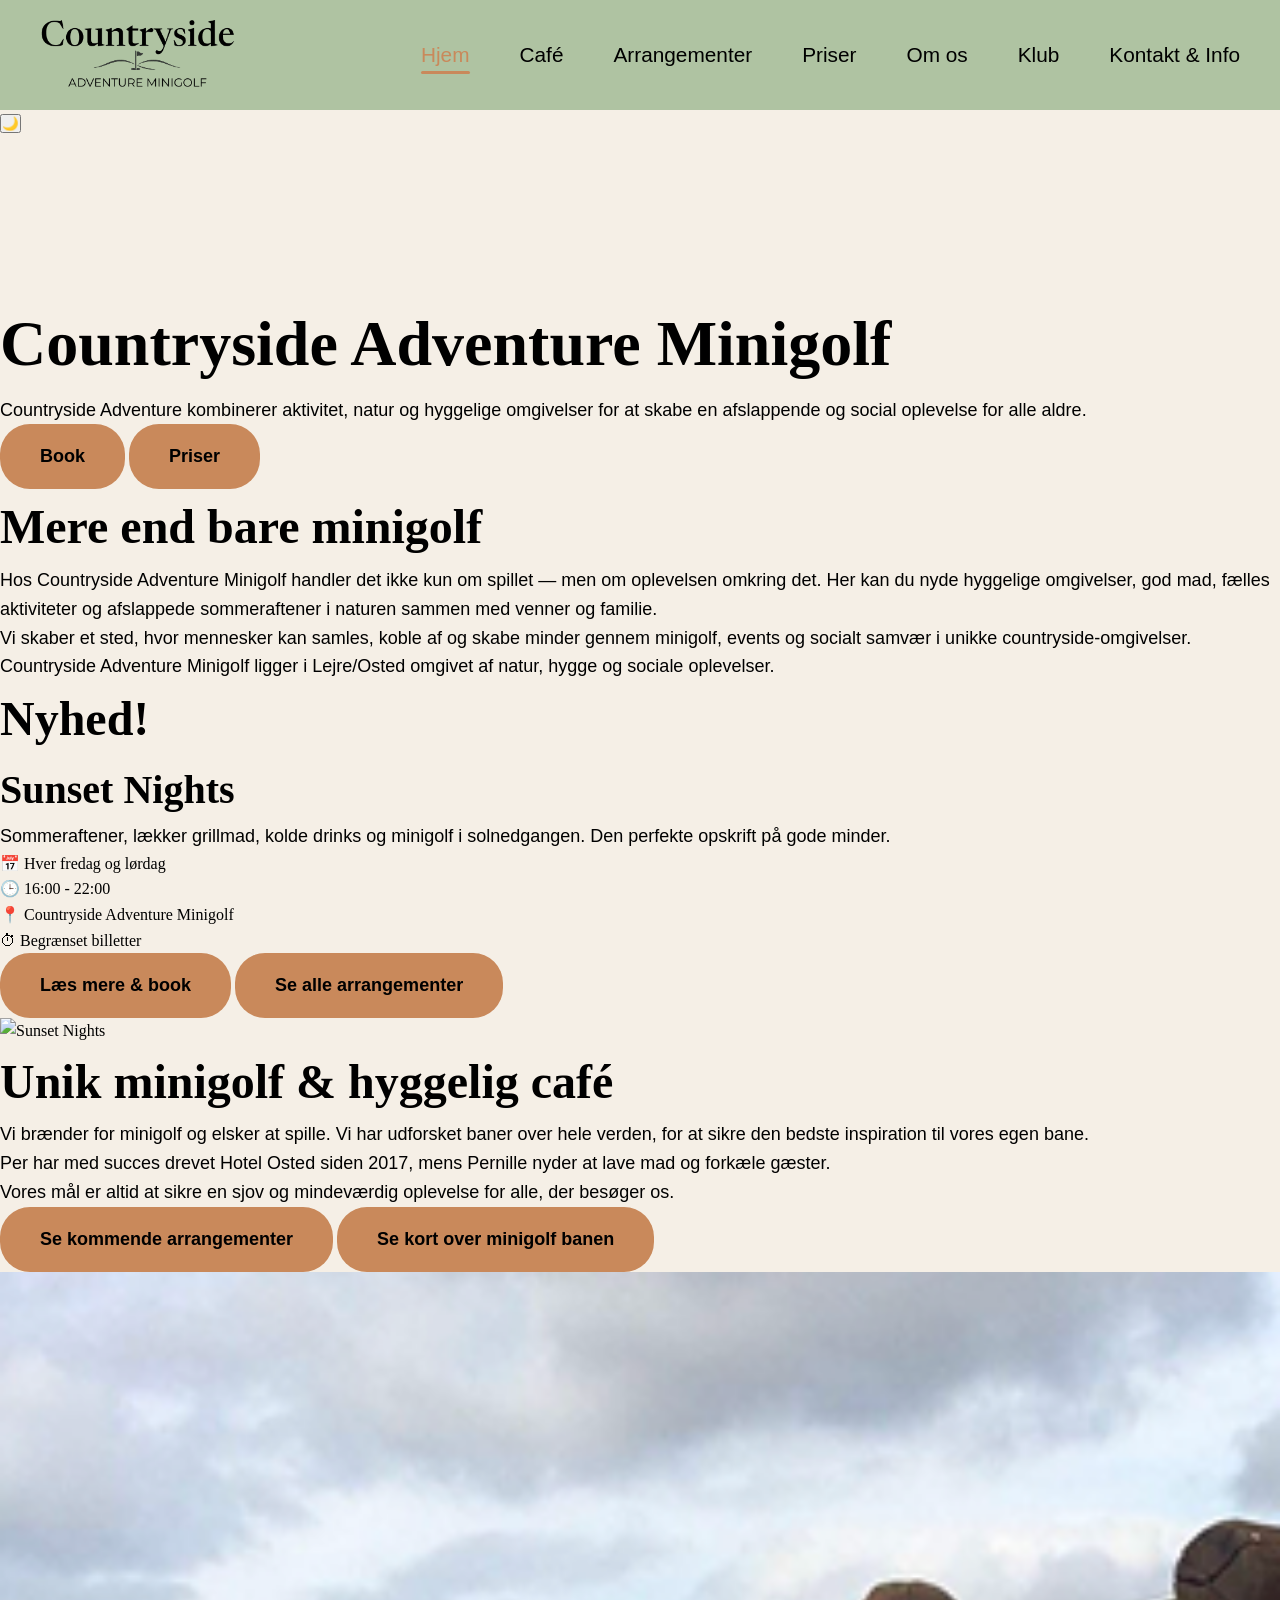
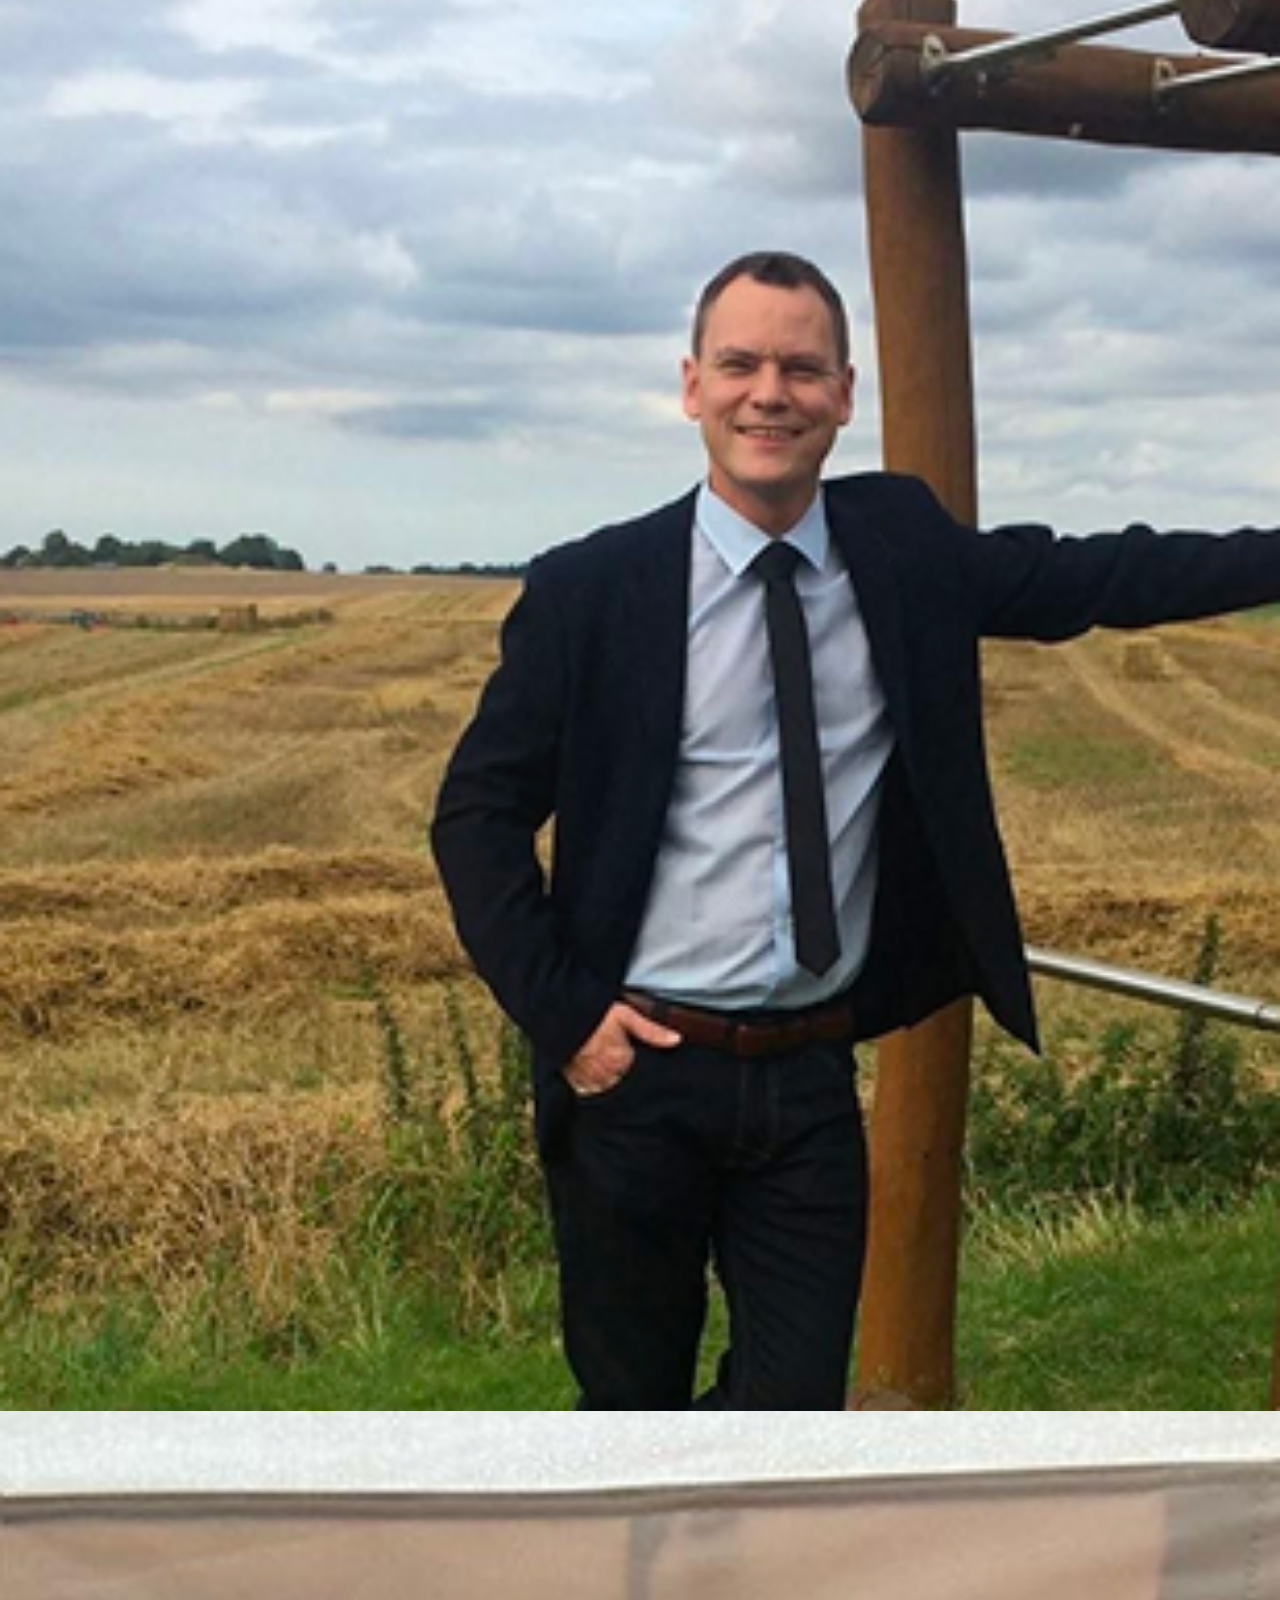
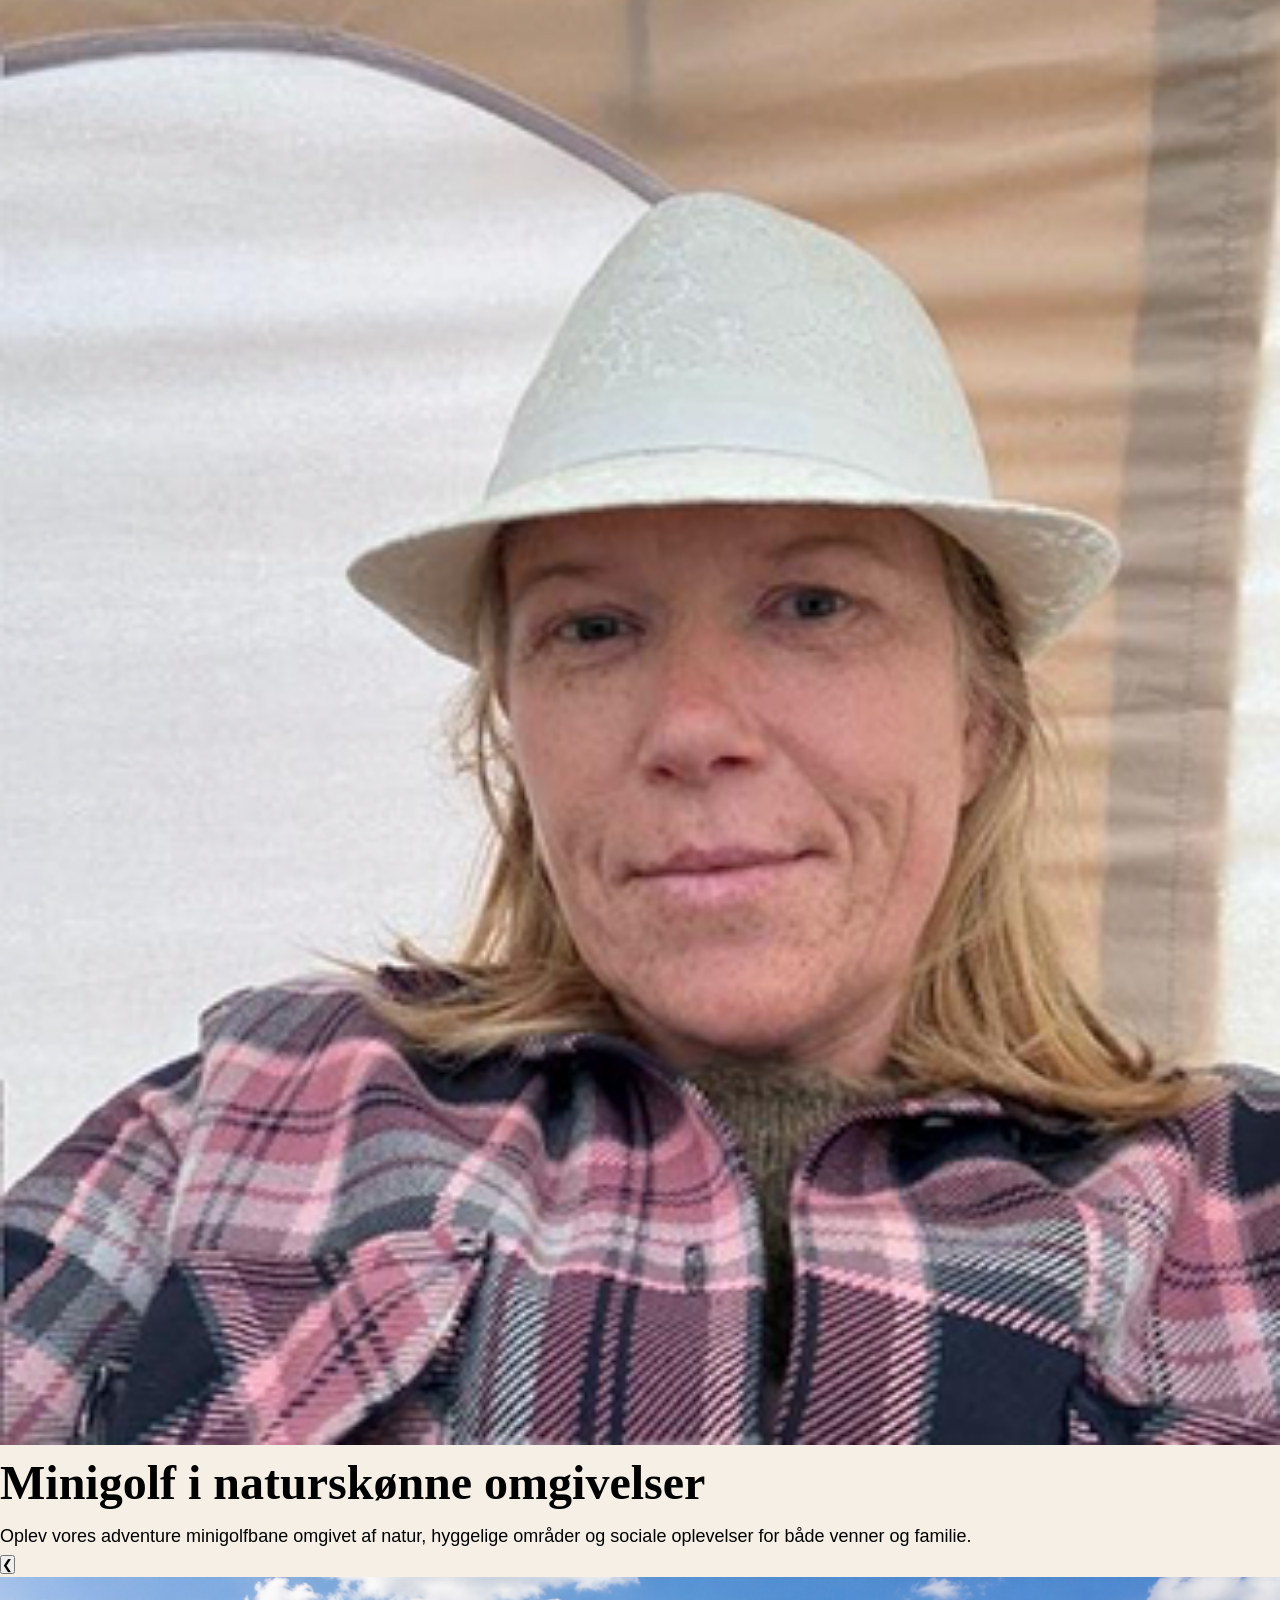
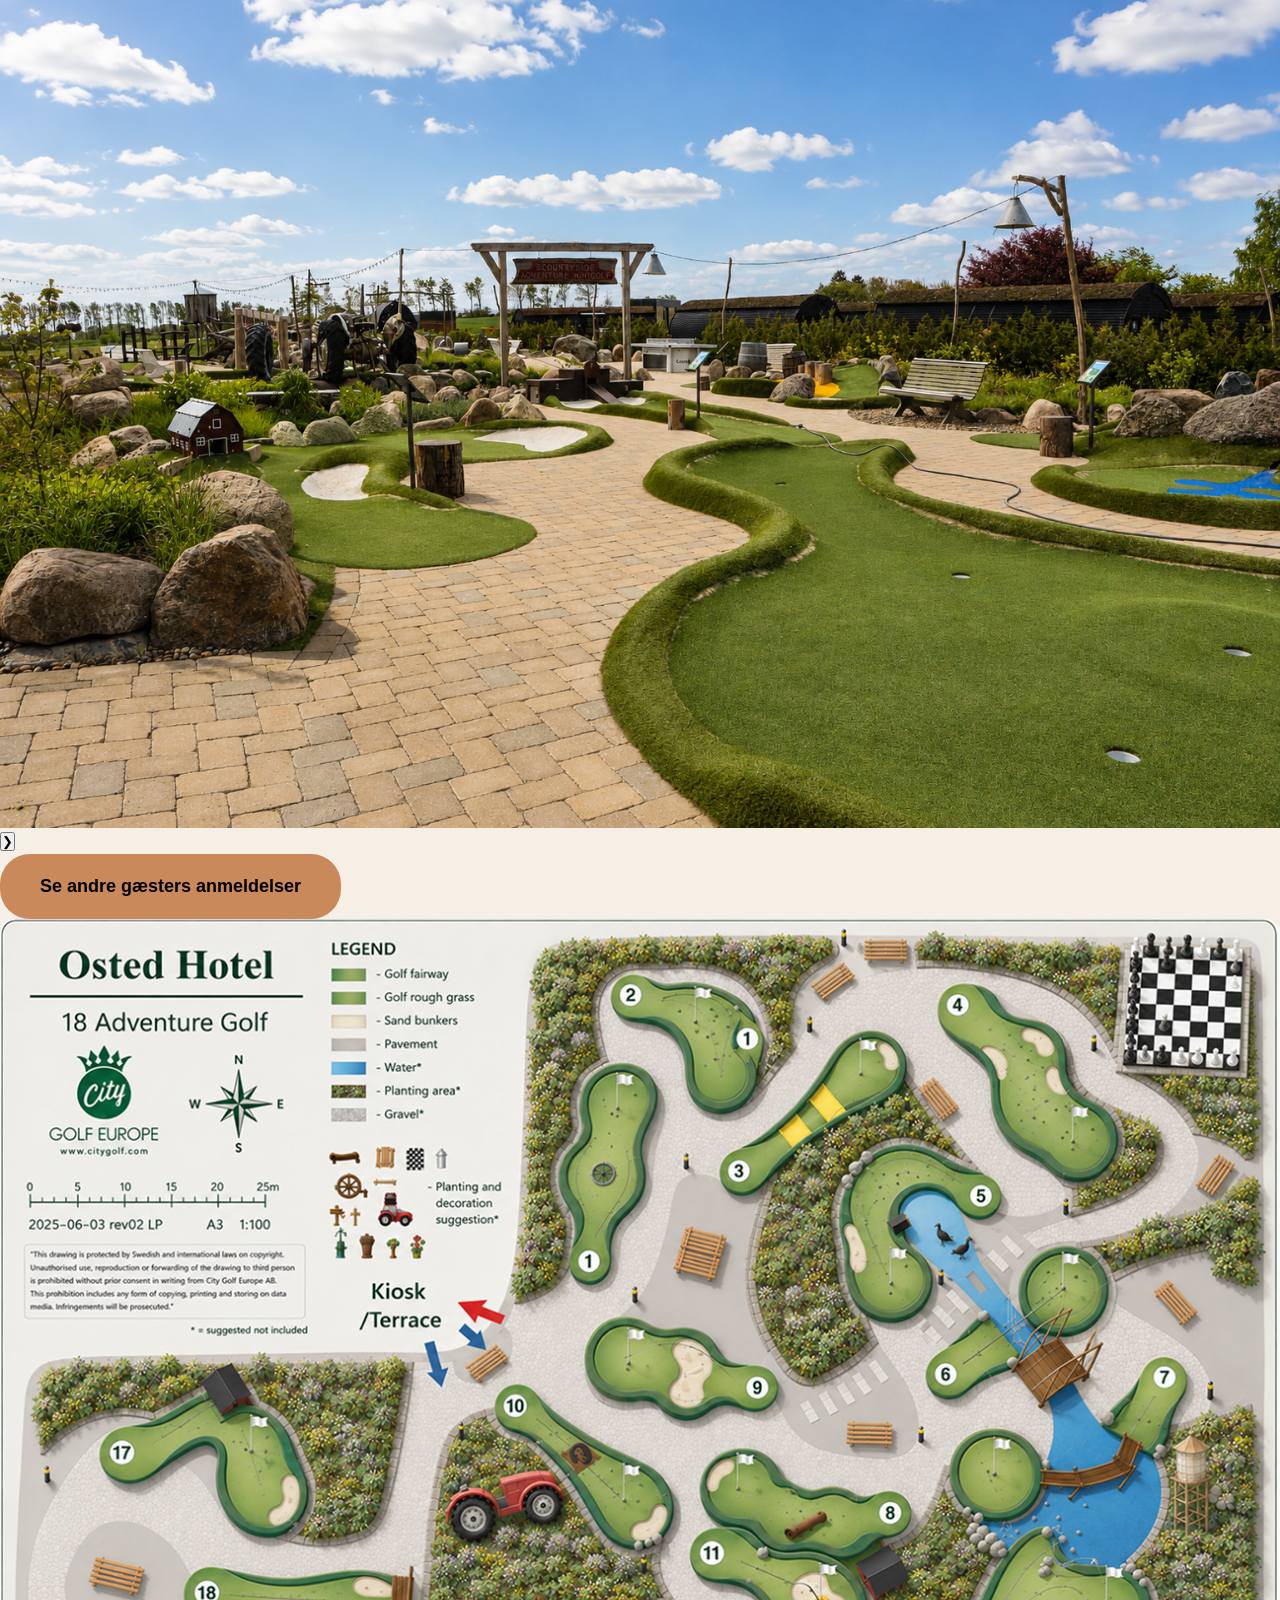
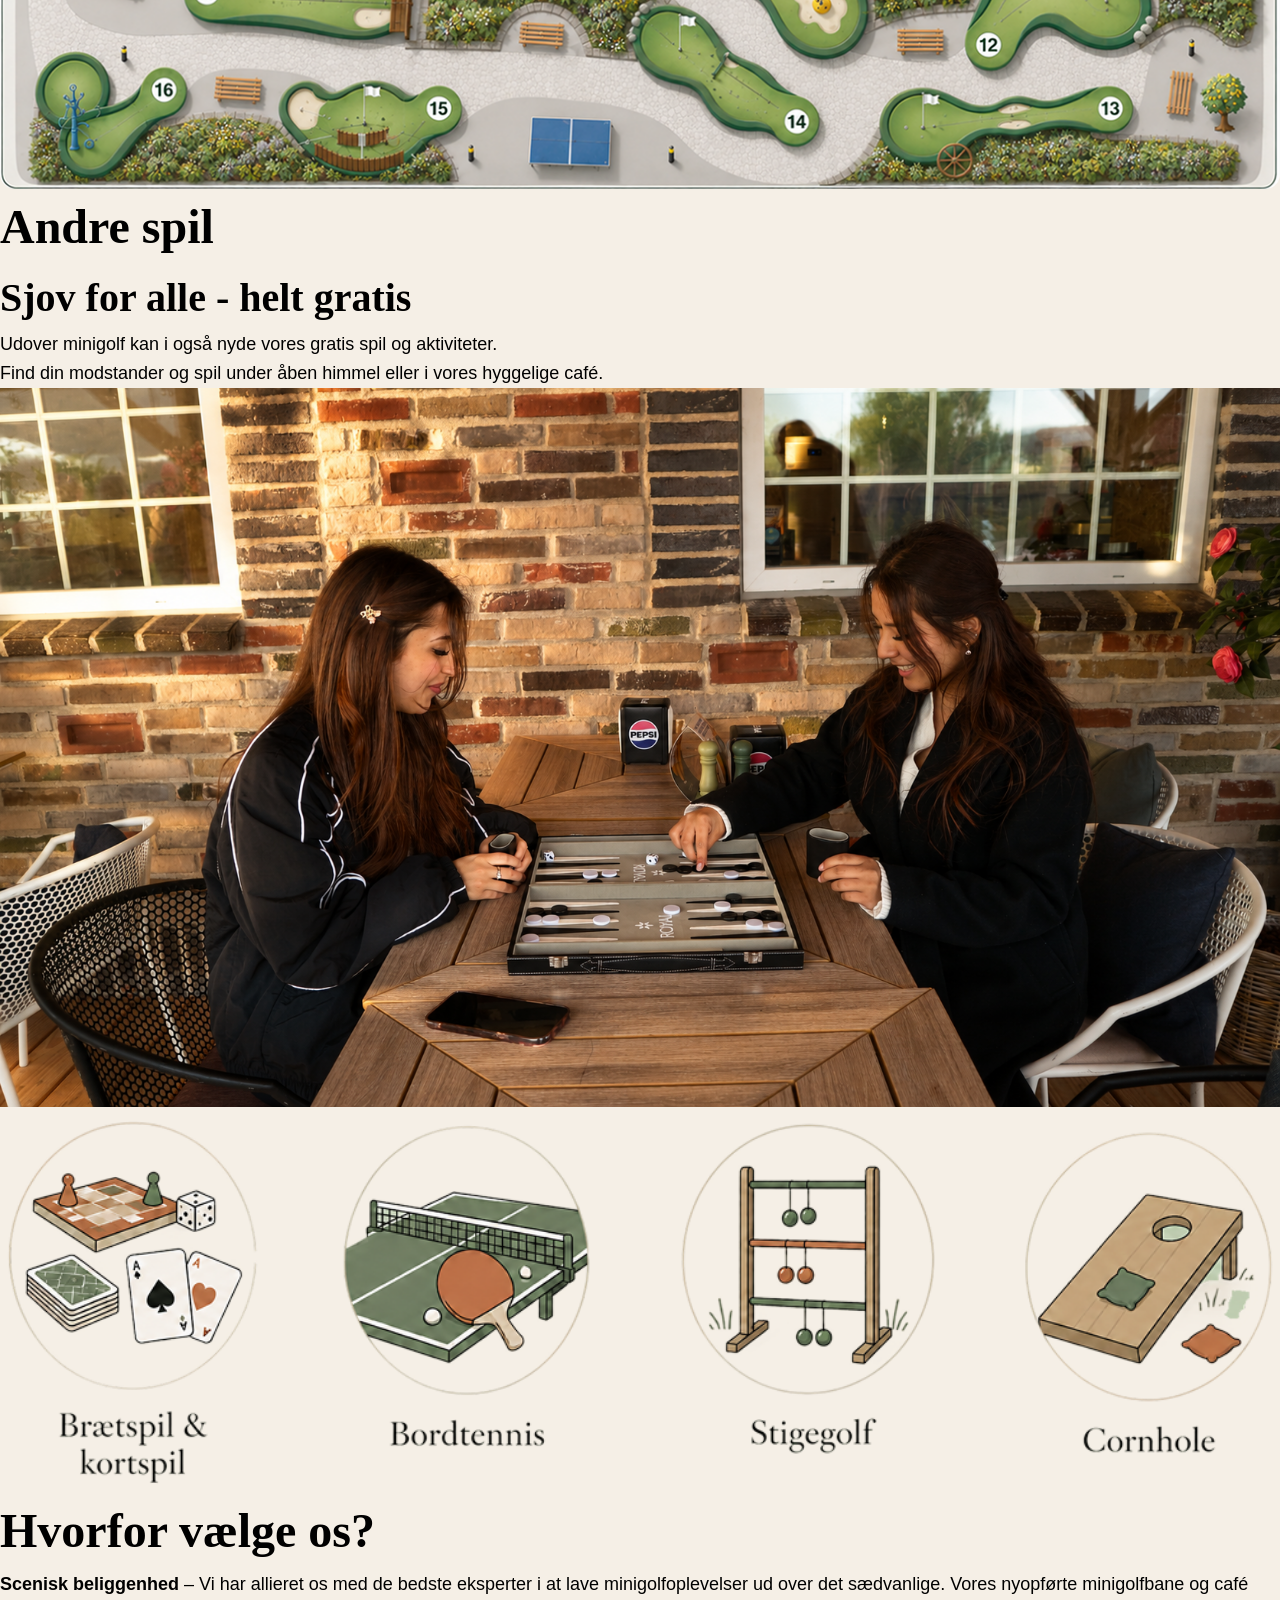
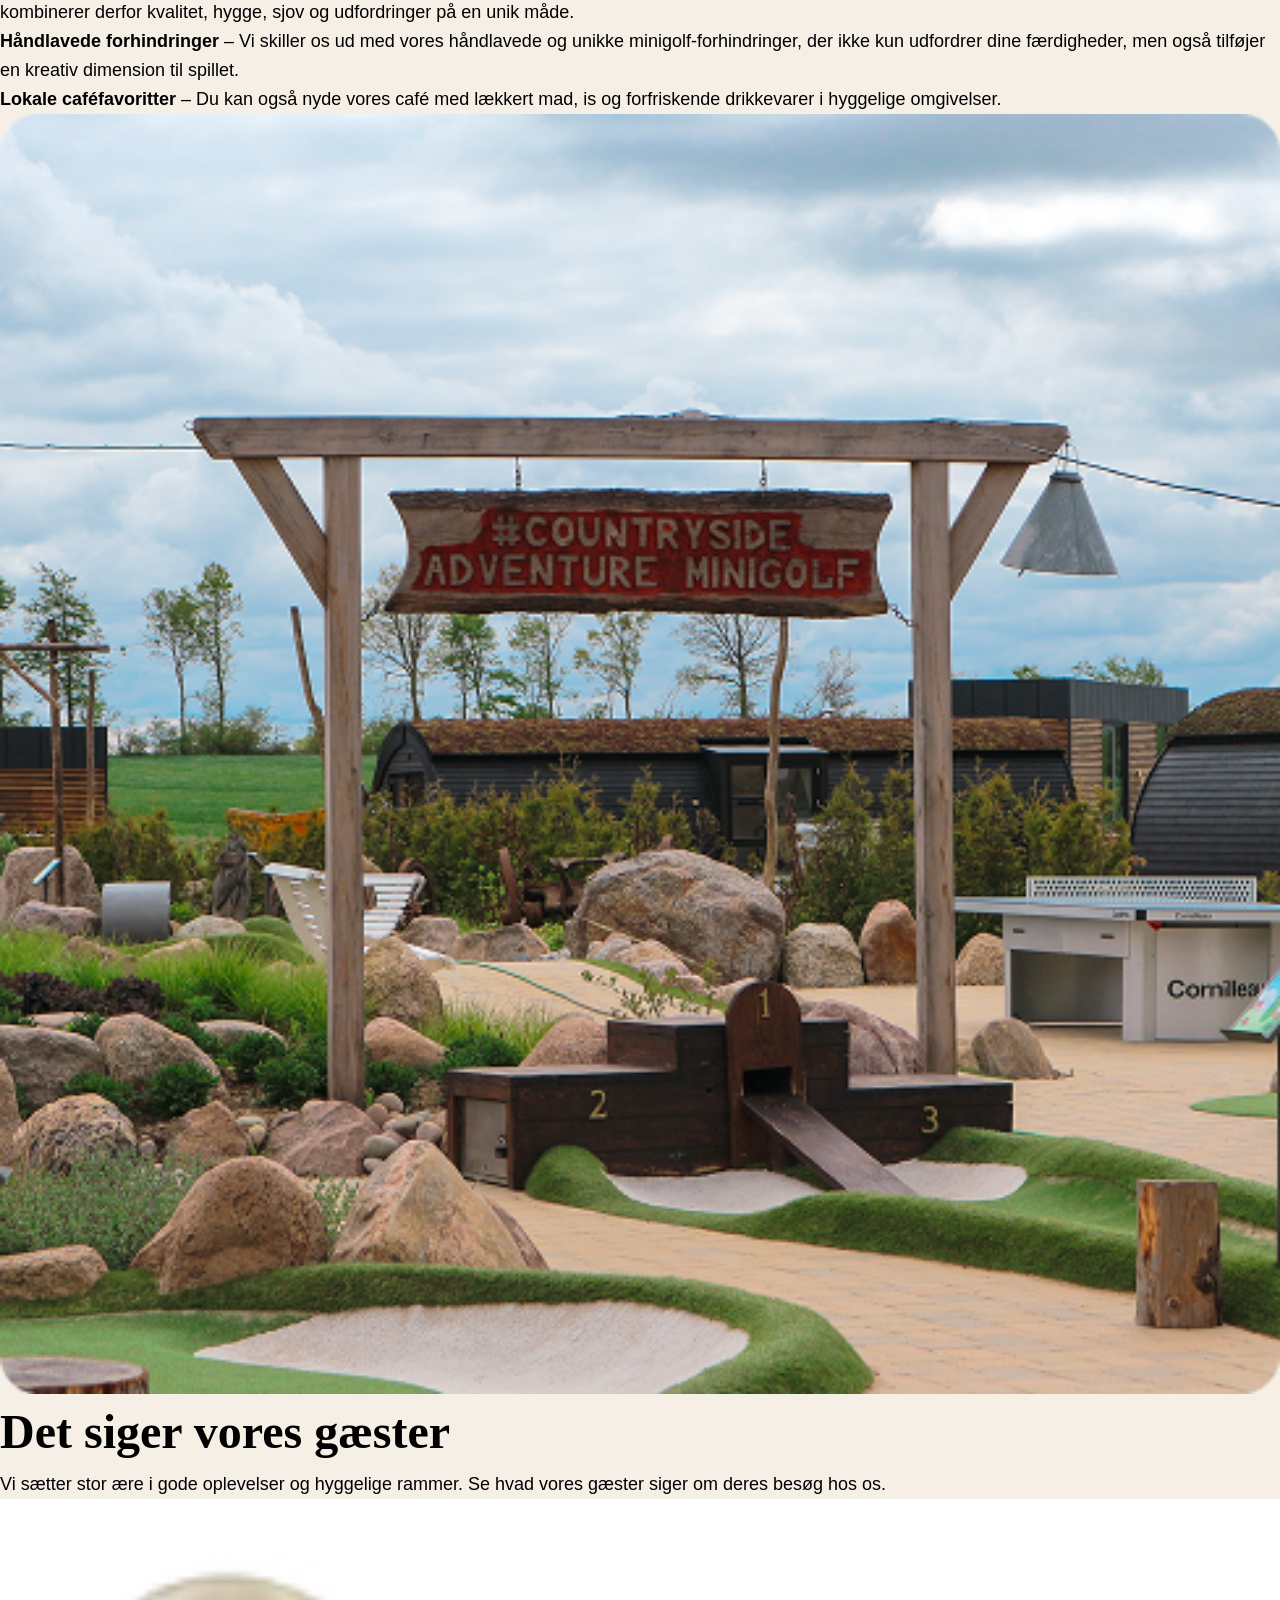
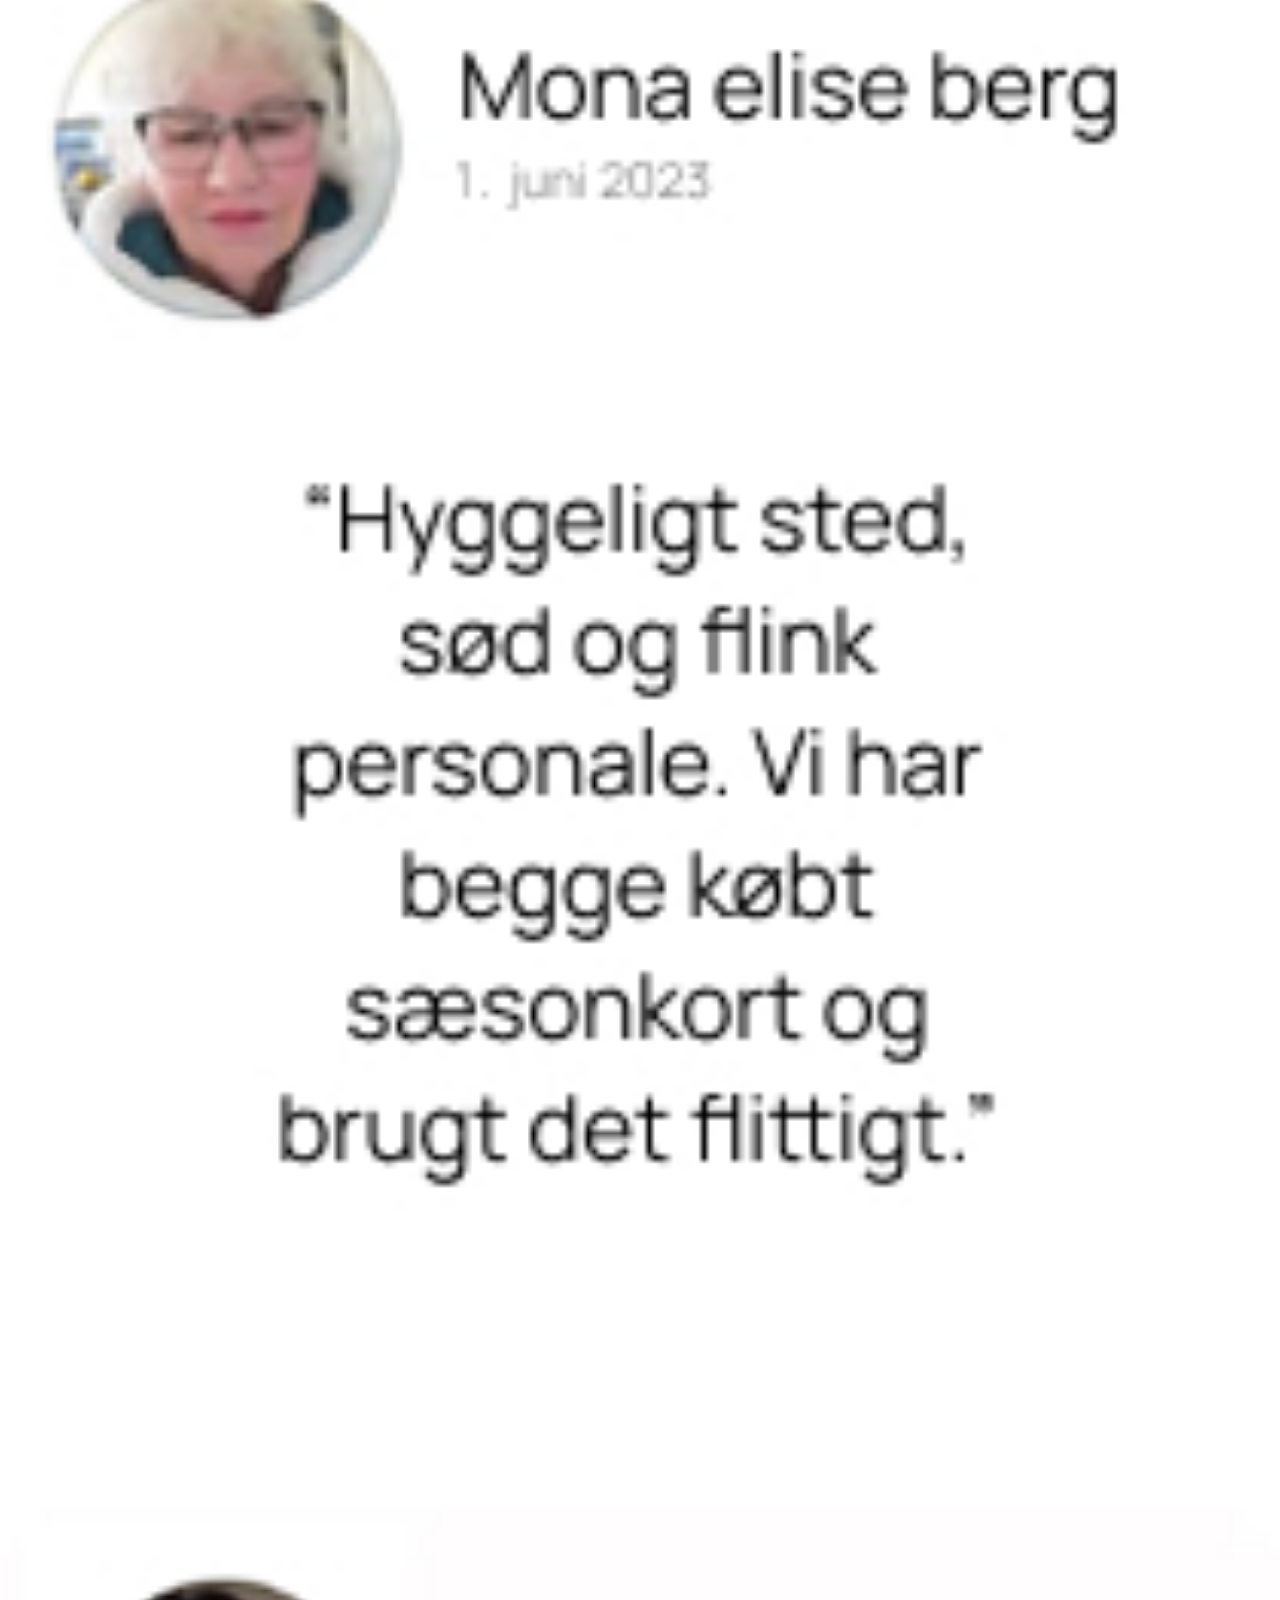
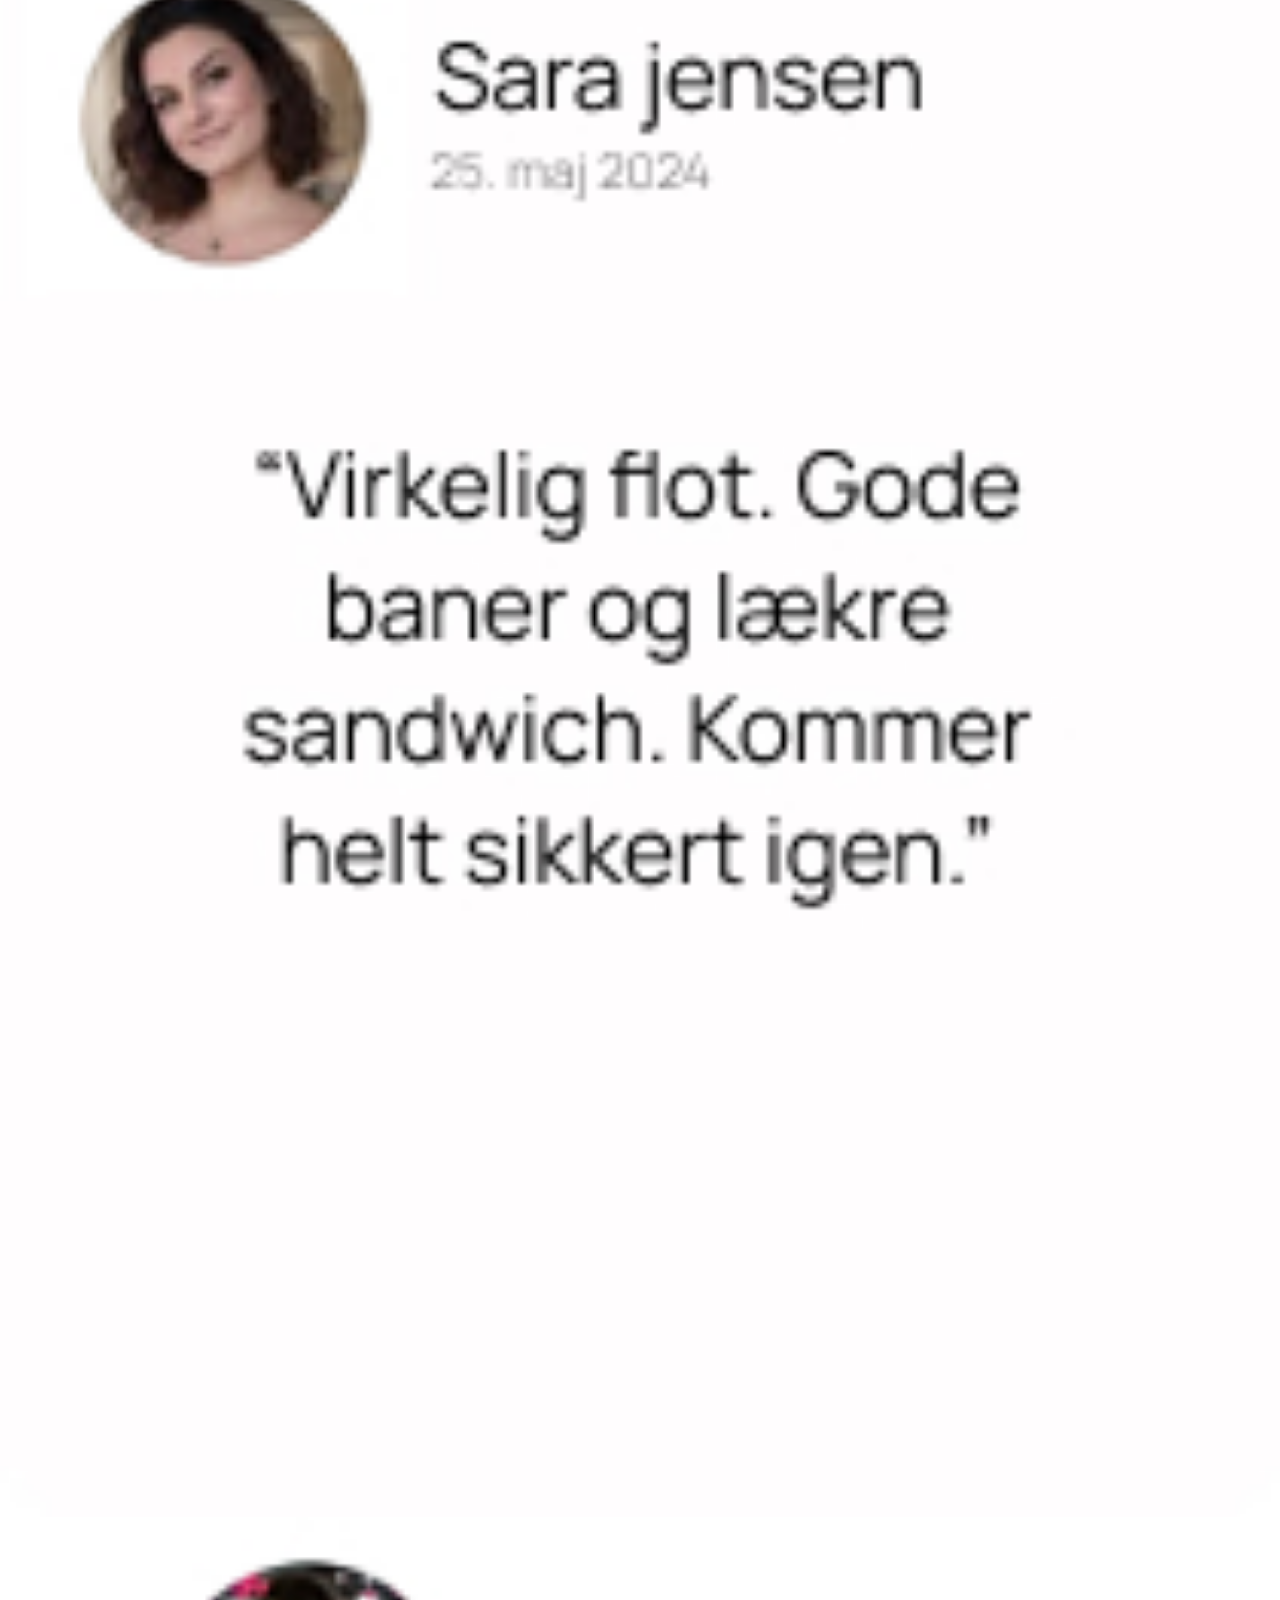
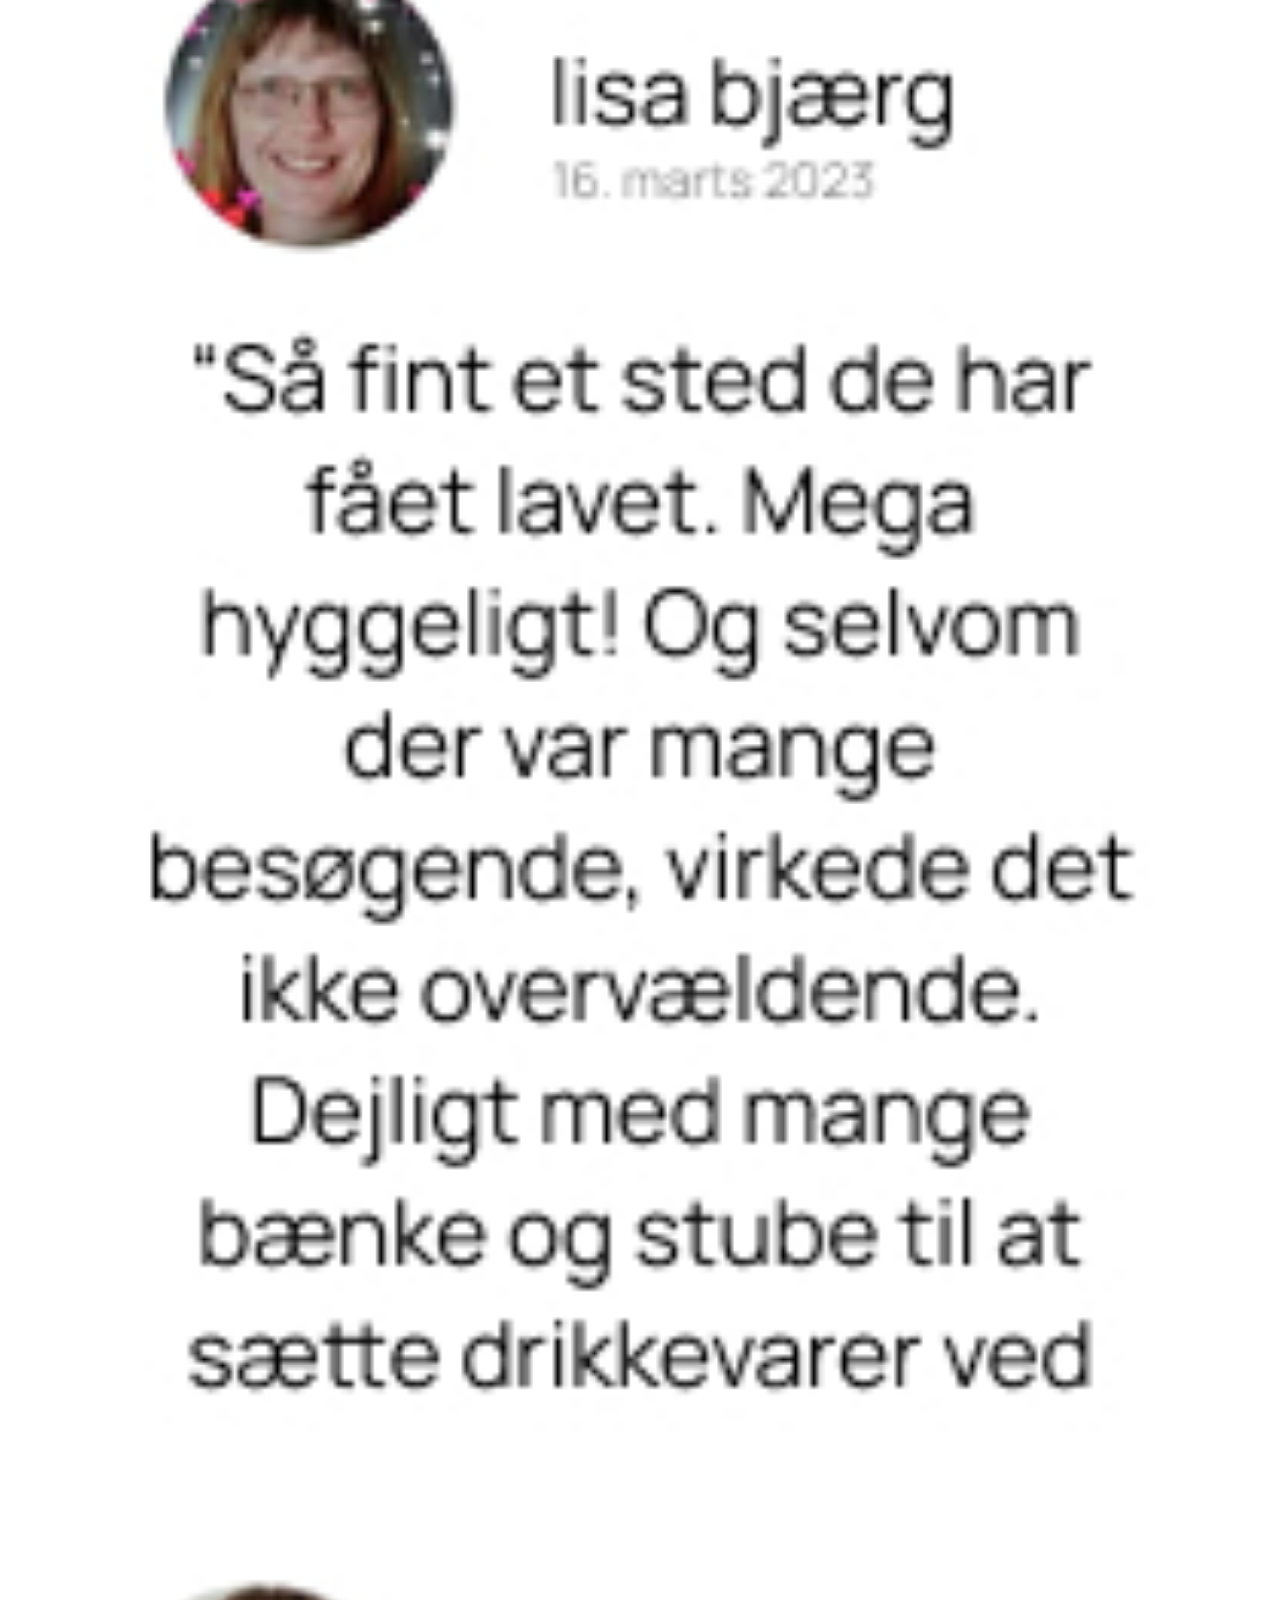
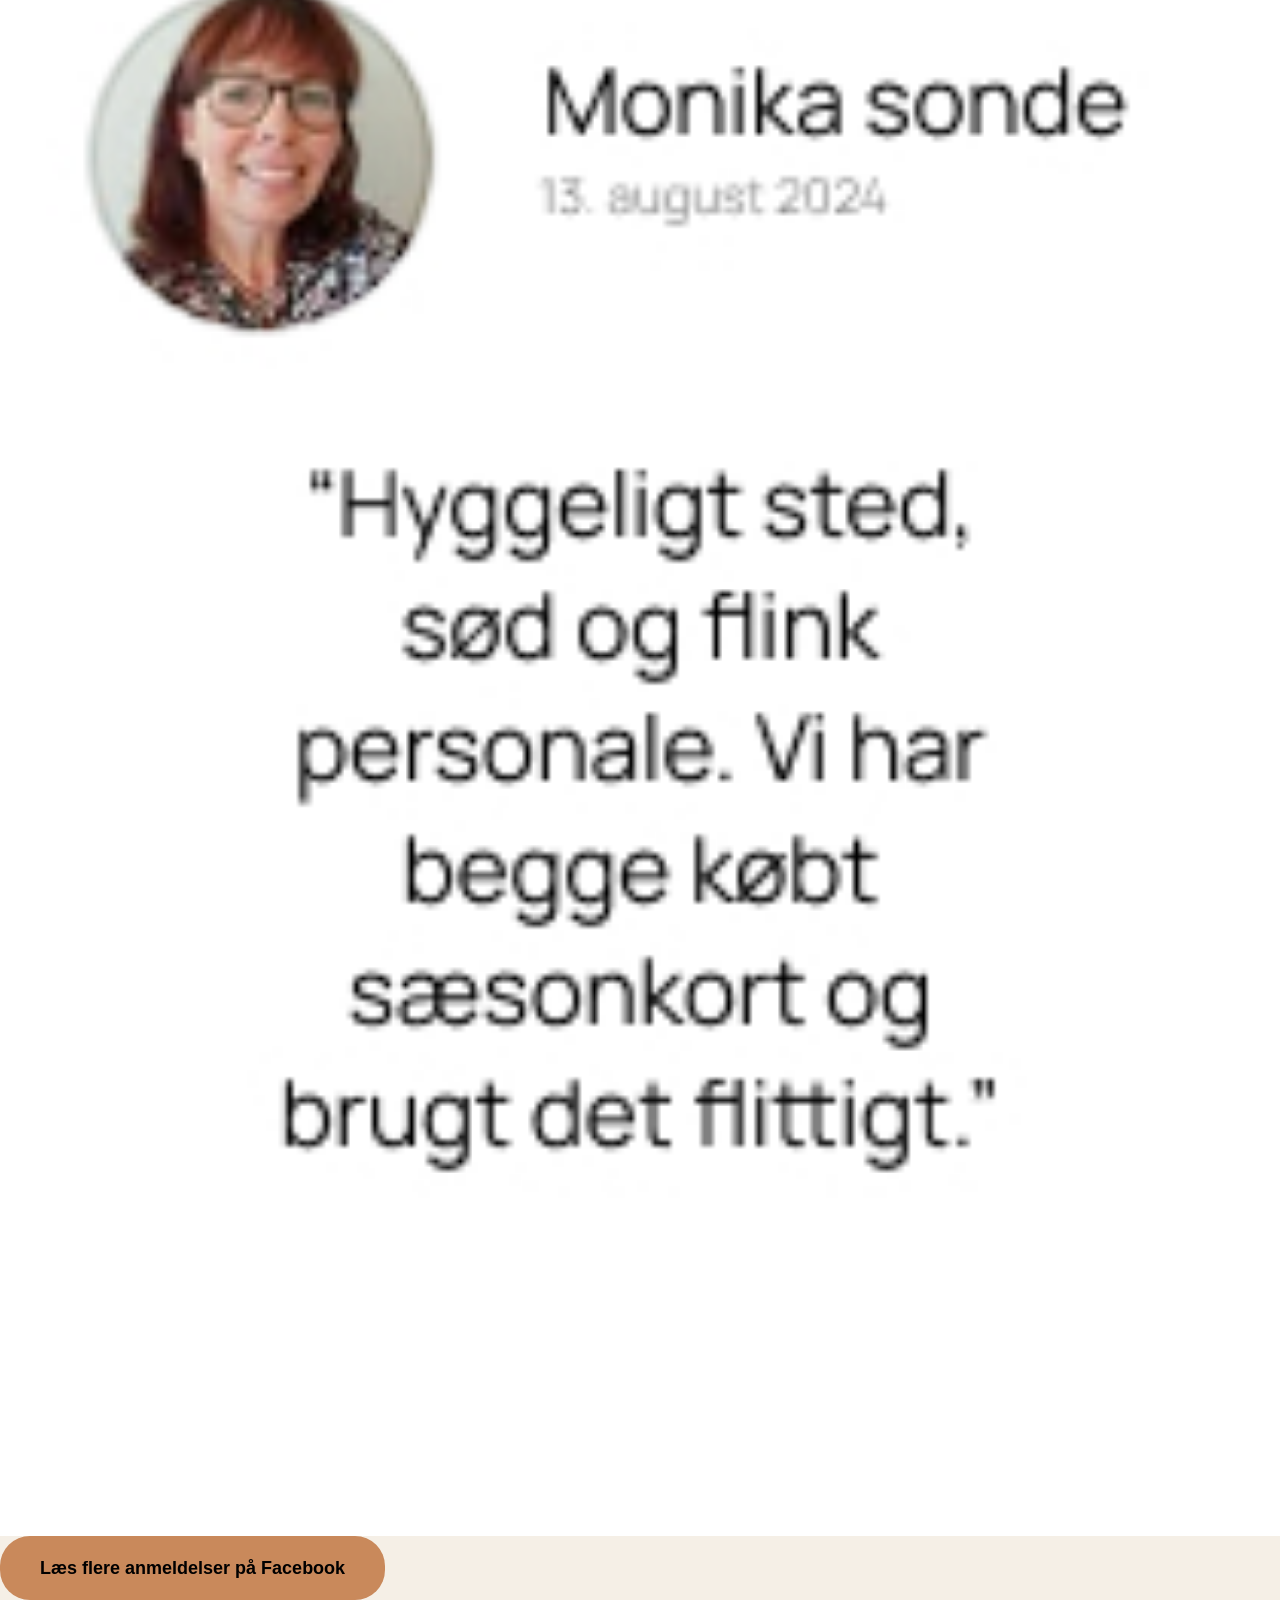
==== commit bf2c8c02: "forsøg igen på lave slider funk" ====
--- a/index.html
+++ b/index.html
@@ -44,158 +44,257 @@
 
 </header>
 
-<main>
-
-    <!-- DRONE VIDEO og CTA -->
-    <section class="hero-video">
-
-        <video autoplay muted loop playsinline>
+<button id="theme-toggle">
+    🌙
+</button>
+
+
+
+
+<main class="index-page">
+
+    <!-- HERO -->
+    <section class="index-hero">
+
+        <!-- video -->
+        <video class="index-hero-video" autoplay muted loop playsinline>
+
             <source src="video/dronevideo.MOV" type="video/mp4">
+
             Din browser understøtter ikke video.
+
         </video>
 
-        <div class="hero-text">
+        <!-- overlay -->
+        <div class="index-hero-overlay"></div>
+
+        <!-- content -->
+        <div class="index-hero-content">
+
             <h1>Countryside Adventure Minigolf</h1>
+
             <p>
-                Countryside Adventure kombinerer aktivitet, natur og hyggelige
-                omgivelser for at skabe en afslappende og social oplevelse for alle aldre.
-            </p>
-        </div>
-
-        <div class="hero-cta">
-            <a href="#" class="cta-btn">Book</a>
-            <a href="#" class="cta-btn">Priser</a>
-        </div>
-
-    </section>
-
-
-    <!-- MERE END MINIGOLF TEKST AFSNIT -->
-    <section class="index-section1">
-    <h1>
-        Mere end bare minigolf
-    </h1>
-    <p>Hos Countryside Adventure Minigolf handler det ikke kun om spillet — men om oplevelsen omkring det.
-        Her kan du nyde hyggelige omgivelser, god mad, fælles aktiviteter og afslappede sommeraftener i naturen sammen med venner og familie.</p>
-    <p>Vi skaber et sted, hvor mennesker kan samles, koble af og skabe minder gennem minigolf, events og socialt samvær i unikke countryside-omgivelser.</p>
-    <p>Countryside Adventure Minigolf ligger i Lejre/Osted omgivet af natur, hygge og sociale oplevelser.</p>
-    </section>
-
-
-
-
-
-
-    <!-- NYHED SECTION MED VORES KAMPAGNE SUNSET NIGHT -->
-    <section class="index-featured-event">
-
-        <div class="index-event-content">
+                Countryside Adventure kombinerer aktivitet,
+                natur og hyggelige omgivelser for at skabe
+                en afslappende og social oplevelse for alle aldre.
+            </p>
+
+        </div>
+
+        <!-- buttons -->
+        <div class="index-hero-buttons">
+
+            <a href="#" class="btn btn-primary">
+                Book
+            </a>
+
+            <a href="#" class="btn btn-primary">
+                Priser
+            </a>
+
+        </div>
+
+    </section>
+
+
+
+
+
+    <!-- INTRO -->
+    <section class="index-intro-section">
+
+        <header class="index-section-header">
+
+            <h2>Mere end bare minigolf</h2>
+
+        </header>
+
+        <p>
+            Hos Countryside Adventure Minigolf handler det ikke
+            kun om spillet — men om oplevelsen omkring det.
+            Her kan du nyde hyggelige omgivelser, god mad,
+            fælles aktiviteter og afslappede sommeraftener
+            i naturen sammen med venner og familie.
+        </p>
+
+        <p>
+            Vi skaber et sted, hvor mennesker kan samles,
+            koble af og skabe minder gennem minigolf,
+            events og socialt samvær i unikke countryside-omgivelser.
+        </p>
+
+        <p>
+            Countryside Adventure Minigolf ligger i Lejre/Osted
+            omgivet af natur, hygge og sociale oplevelser.
+        </p>
+
+    </section>
+
+
+
+
+
+    <!-- FEATURED EVENT -->
+    <section class="index-featured-event-section">
+
+        <div class="index-featured-event-content">
 
             <h2>Nyhed!</h2>
 
             <h3>Sunset Nights</h3>
 
             <p>
-                Sommeraftener, lækker grillmad, kolde drinks og
-                minigolf i solnedgangen. Den perfekte opskrift
-                på gode minder.
-            </p>
-
-            <ul class="index-event-info">
+                Sommeraftener, lækker grillmad,
+                kolde drinks og minigolf i solnedgangen.
+                Den perfekte opskrift på gode minder.
+            </p>
+
+            <ul class="index-featured-event-list">
+
                 <li>📅 Hver fredag og lørdag</li>
+
                 <li>🕒 16:00 - 22:00</li>
+
                 <li>📍 Countryside Adventure Minigolf</li>
+
                 <li>⏱ Begrænset billetter</li>
+
             </ul>
 
-            <div class="index-event-buttons">
-                <a href="#" class="btn-primary">Læs mere & book</a>
-                <a href="#" class="btn-primary">Se alle arrangementer</a>
-            </div>
-
-        </div>
-
-        <div class="index-event-image">
-            <img src="index-billeder/sunsetnightkvadratisk-2.png" alt="Sunset Nights">
-        </div>
-
-    </section>
-
-
-
-
-
-
-    <section class="owners-section">
-
-        <h1>Unik minigolf & hyggelig café</h1>
-
-        <div class="owners-wrapper">
-
-            <!-- Venstre side -->
-            <div class="owners-content">
+
+            <div class="index-featured-event-buttons">
+
+                <a href="#" class="btn btn-primary">
+                    Læs mere & book
+                </a>
+
+                <a href="#" class="btn btn-primary">
+                    Se alle arrangementer
+                </a>
+
+            </div>
+
+        </div>
+
+
+        <figure class="index-featured-event-image">
+
+            <img
+                    src="index-billeder/sunsetnightkvadratisk-2.png"
+                    alt="Sunset Nights"
+            >
+
+        </figure>
+
+    </section>
+
+
+
+
+
+    <!-- STORY -->
+    <section class="index-story-section">
+
+        <header class="index-section-header">
+
+            <h2>Unik minigolf & hyggelig café</h2>
+
+        </header>
+
+
+        <div class="index-story-wrapper">
+
+
+            <div class="index-story-content">
 
                 <p>
-                    Vi brænder for minigolf og elsker at spille. Vi har udforsket baner
-                    over hele verden, for at sikre den bedste inspiration til vores egen bane.
+                    Vi brænder for minigolf og elsker at spille.
+                    Vi har udforsket baner over hele verden,
+                    for at sikre den bedste inspiration til vores egen bane.
                 </p>
 
                 <p>
-                    Per har med succes drevet Hotel Osted siden 2017, mens Pernille
-                    nyder at lave mad og forkæle gæster.
+                    Per har med succes drevet Hotel Osted siden 2017,
+                    mens Pernille nyder at lave mad og forkæle gæster.
                 </p>
 
                 <p>
-                    Vores mål er altid at sikre en sjov og mindeværdig oplevelse for alle,
-                    der besøger os.
+                    Vores mål er altid at sikre en sjov og mindeværdig
+                    oplevelse for alle, der besøger os.
                 </p>
 
-                <div class="owners-buttons">
-                    <a href="#" class="btn-primary">Se kommende arrangementer</a>
-                    <a href="#" class="btn-primary">Se kort over minigolf banen</a>
-                </div>
-
-            </div>
-
-            <!-- Højre side -->
-            <div class="owners-images">
+
+                <div class="index-story-buttons">
+
+                    <a href="#" class="btn btn-primary">
+                        Se kommende arrangementer
+                    </a>
+
+                    <a href="#" class="btn btn-primary">
+                        Se kort over minigolf banen
+                    </a>
+
+                </div>
+
+            </div>
+
+
+
+            <figure class="index-story-images">
+
                 <img src="index-billeder/per.png" alt="Per">
+
                 <img src="index-billeder/pernille.png" alt="Pernille">
-            </div>
-
-        </div>
-
-    </section>
-
-
-
-
-    <!-- BILLED SCROLL SECTION -->
-    <section class="gallery-section">
-
-        <h2>Minigolf i naturskønne omgivelser</h2>
-
-        <p>
-            Oplev vores adventure minigolfbane omgivet af natur,
-            hyggelige områder og sociale oplevelser for både venner og familie.
-        </p>
-
-        <div class="slider">
-
-            <!-- Venstre pil -->
-            <button class="prev">&#10094;</button>
-
-            <!-- Billede -->
-            <img id="slider-image"
-                 src="index-scroll-section/bane.png"
-                 alt="Minigolf">
-
-            <!-- Højre pil -->
-            <button class="next">&#10095;</button>
-
-        </div>
-
-        <a href="#" class="btn-primary">
+
+            </figure>
+
+        </div>
+
+    </section>
+
+
+
+
+
+    <!-- GALLERY -->
+    <section class="index-gallery-section">
+
+        <header class="index-section-header">
+
+            <h2>Minigolf i naturskønne omgivelser</h2>
+
+            <p>
+                Oplev vores adventure minigolfbane omgivet af natur,
+                hyggelige områder og sociale oplevelser
+                for både venner og familie.
+            </p>
+
+        </header>
+
+
+
+        <div class="index-gallery-slider">
+
+            <button class="index-gallery-prev">
+                &#10094;
+            </button>
+
+
+            <img
+                    id="slider-image"
+                    src="index-scroll-section/bane.png"
+                    alt="Minigolf bane"
+            >
+
+
+            <button class="index-gallery-next">
+                &#10095;
+            </button>
+
+        </div>
+
+
+        <a href="#" class="btn btn-primary">
             Se andre gæsters anmeldelser
         </a>
 
@@ -205,117 +304,138 @@
 
 
 
-
-    <!-- KORT OVER MINIGOLF BANEN -->
-    <img class="minigolfbanekort" src="index-billeder/kortoverbane.png" height="882" width="1297" alt="kort over minigolf banen"/>
-
-
-
-
-
-    <!-- ANDRE SPIL SECTION -->
-    <section class="games-section">
-
-        <div class="games-top">
-
-            <!-- Venstre side -->
-            <div class="games-content">
+    <!-- COURSE MAP -->
+    <section class="index-course-map-section">
+
+        <figure class="index-course-map">
+
+            <img
+                    src="index-billeder/kortoverbane.png"
+                    alt="Kort over minigolf banen"
+            >
+
+        </figure>
+
+    </section>
+
+
+
+
+
+    <!-- GAMES -->
+    <section class="index-games-section">
+
+        <div class="index-games-top">
+
+
+            <div class="index-games-content">
 
                 <h2>Andre spil</h2>
 
                 <h3>Sjov for alle - helt gratis</h3>
 
                 <p>
-                    Udover minigolf kan i også nyde vores gratis spil og aktiviteter
+                    Udover minigolf kan i også nyde
+                    vores gratis spil og aktiviteter.
                 </p>
 
                 <p>
-                    Find din modstander og spil under åben himmel eller i vores
-                    hyggelige café
+                    Find din modstander og spil under åben himmel
+                    eller i vores hyggelige café.
                 </p>
 
             </div>
 
-            <!-- Højre side -->
-            <div class="games-image">
-
-                <img src="index-billeder/spil.png" alt="Gæster spiller brætspil">
-
-            </div>
-
-        </div>
-
-        <!-- Ikoner nederst (samlet billede) -->
-        <div class="games-icons">
-
-            <img src="index-billeder/ikon-andre-spil.png" alt="Brætspil, bordtennis, stigegolf og cornhole">
-
-        </div>
-
-    </section>
-
-
-
-
-
-    <!-- HVORFOR VÆLGE OS -->
-    <section class="why-us">
-
-        <!-- Venstre side -->
-        <div class="why-us-content">
-
-            <h2>Hvorfor vælge os ?</h2>
+
+
+            <figure class="index-games-image">
+
+                <img
+                        src="index-billeder/spil.png"
+                        alt="Gæster spiller brætspil"
+                >
+
+            </figure>
+
+        </div>
+
+
+
+        <figure class="index-games-icons">
+
+            <img
+                    src="index-billeder/ikon-andre-spil.png"
+                    alt="Brætspil, bordtennis, stigegolf og cornhole"
+            >
+
+        </figure>
+
+    </section>
+
+
+
+    <!-- ==========================================
+     WHY CHOOSE US
+========================================== -->
+
+    <section class="index-why-section">
+
+        <!-- content -->
+        <div class="index-why-content">
+
+            <h2>Hvorfor vælge os?</h2>
 
             <p>
-                <strong>Scenisk beliggenhed</strong> - Vi har allieret os med de bedste
+                <strong>Scenisk beliggenhed</strong> – Vi har allieret os med de bedste
                 eksperter i at lave minigolfoplevelser ud over det sædvanlige. Vores
-                nyopførte minigolfbane og Caféen kombinerer derfor kvalitet, hygge,
-                sjov og udfordringer på en unik måde, der skiller os ud i særklasse.
+                nyopførte minigolfbane og café kombinerer derfor kvalitet, hygge,
+                sjov og udfordringer på en unik måde.
             </p>
 
             <p>
-                <strong>Håndlavede forhindringer</strong> - Vi skiller os ud med vores
+                <strong>Håndlavede forhindringer</strong> – Vi skiller os ud med vores
                 håndlavede og unikke minigolf-forhindringer, der ikke kun udfordrer
-                dine færdigheder, men også tilføjer en sjov og kreativ dimension
-                til spillet.
+                dine færdigheder, men også tilføjer en kreativ dimension til spillet.
             </p>
 
             <p>
-                <strong>Lokale caféfavoritter</strong> - Du har også mulighed for at nyde
-                vores café med lækkert mad, is og forfriskende drikkevarer, der er
-                perfekte til at tage en pause og hygge sig med dine nærmeste.
-            </p>
-
-        </div>
-
-        <!-- Højre side -->
-        <div class="why-us-image">
+                <strong>Lokale caféfavoritter</strong> – Du kan også nyde vores café
+                med lækkert mad, is og forfriskende drikkevarer i hyggelige omgivelser.
+            </p>
+
+        </div>
+
+
+        <!-- image -->
+        <figure class="index-why-image">
 
             <img src="index-billeder/skilt.png"
-                 alt="Countryside Adventure Minigolf bane med skilt af navnet">
-
-        </div>
-
-    </section>
-
-
-
-
-
-
-
-    <!-- ANMELDELSER -->
-    <section class="reviews-section">
+                 alt="Countryside Adventure Minigolf bane med skilt">
+
+        </figure>
+
+    </section>
+
+
+
+
+
+    <!-- ==========================================
+         REVIEWS
+    ========================================== -->
+
+    <section class="index-reviews-section">
 
         <h2>Det siger vores gæster</h2>
 
-        <p class="reviews-intro">
+        <p class="index-reviews-intro">
             Vi sætter stor ære i gode oplevelser og hyggelige rammer.
             Se hvad vores gæster siger om deres besøg hos os.
         </p>
 
-        <!-- jeg samler de fire anmeldelser i én række -->
-        <div class="reviews-gallery">
+
+        <!-- reviews gallery -->
+        <div class="index-reviews-gallery">
 
             <img src="index-billeder/anmeldelse1.jpg"
                  alt="Anmeldelse fra gæst">
@@ -331,10 +451,11 @@
 
         </div>
 
-        <!-- Jeg linker direkte til virksomhedens Facebook-side -->
+
+        <!-- button -->
         <a href="https://www.facebook.com/profile.php?id=61574592312539&sk=reviews"
            target="_blank"
-           class="reviews-btn">
+           class="btn btn-primary">
 
             Læs flere anmeldelser på Facebook
 
@@ -346,66 +467,99 @@
 
 
 
-
-
-    <!-- ÅBNINGSTIDER -->
-    <section class="opening-section">
-
-        <!-- jeg placerer kortet til venstre -->
-        <div class="opening-map">
-
-            <!-- jeg viser virksomhedens placering på Google Maps -->
+    <!-- ==========================================
+         OPENING HOURS
+    ========================================== -->
+
+    <section class="index-opening-section">
+
+        <!-- map -->
+        <div class="index-opening-map">
+
             <iframe
                     src="https://maps.google.com/maps?q=Hovedvejen%20151B%204320%20Lejre&t=&z=15&ie=UTF8&iwloc=&output=embed"
-                    loading="lazy">  <!-- jeg lader først kortet indlæse når brugeren nærmer sig sektionen -->
+                    loading="lazy">
             </iframe>
 
         </div>
 
-        <!-- jeg placerer tekst og åbningstider til højre -->
-        <div class="opening-content">
+
+        <!-- content -->
+        <div class="index-opening-content">
 
             <h2>Åbningstider</h2>
 
-            <p class="opening-text">
+            <p class="index-opening-text">
                 Vi glæder os til at byde dig velkommen til hyggelige oplevelser,
                 minigolf og god stemning i naturskønne omgivelser hos
                 Countryside Adventure Minigolf.
             </p>
 
-            <div class="opening-hours">
-
-                <div class="opening-row">
-                    <div class="day">Mandag - onsdag</div>
-                    <div class="time">kl 12-19</div>
-                </div>
-
-                <div class="opening-row">
-                    <div class="day">Torsdag</div>
-                    <div class="time">Lukket</div>
-                </div>
-
-                <div class="opening-row">
-                    <div class="day">Fredag</div>
-                    <div class="time">kl 12-19</div>
-                </div>
-
-                <div class="opening-row">
-                    <div class="day">Lørdag og søndag</div>
-                    <div class="time">kl 10-20</div>
-                </div>
-
-            </div>
-
-            <p class="opening-note">
+
+            <!-- opening hours -->
+            <div class="index-opening-hours">
+
+                <div class="index-opening-row">
+
+                    <div class="index-opening-day">
+                        Mandag - onsdag
+                    </div>
+
+                    <div class="index-opening-time">
+                        kl 12-19
+                    </div>
+
+                </div>
+
+
+                <div class="index-opening-row">
+
+                    <div class="index-opening-day">
+                        Torsdag
+                    </div>
+
+                    <div class="index-opening-time">
+                        Lukket
+                    </div>
+
+                </div>
+
+
+                <div class="index-opening-row">
+
+                    <div class="index-opening-day">
+                        Fredag
+                    </div>
+
+                    <div class="index-opening-time">
+                        kl 12-19
+                    </div>
+
+                </div>
+
+
+                <div class="index-opening-row">
+
+                    <div class="index-opening-day">
+                        Lørdag og søndag
+                    </div>
+
+                    <div class="index-opening-time">
+                        kl 10-20
+                    </div>
+
+                </div>
+
+            </div>
+
+
+            <p class="index-opening-note">
                 <strong>Obs:</strong> vi har åbent alle dage i påsken kl 10-20
             </p>
 
         </div>
 
     </section>
-
-
 
 </main>
 
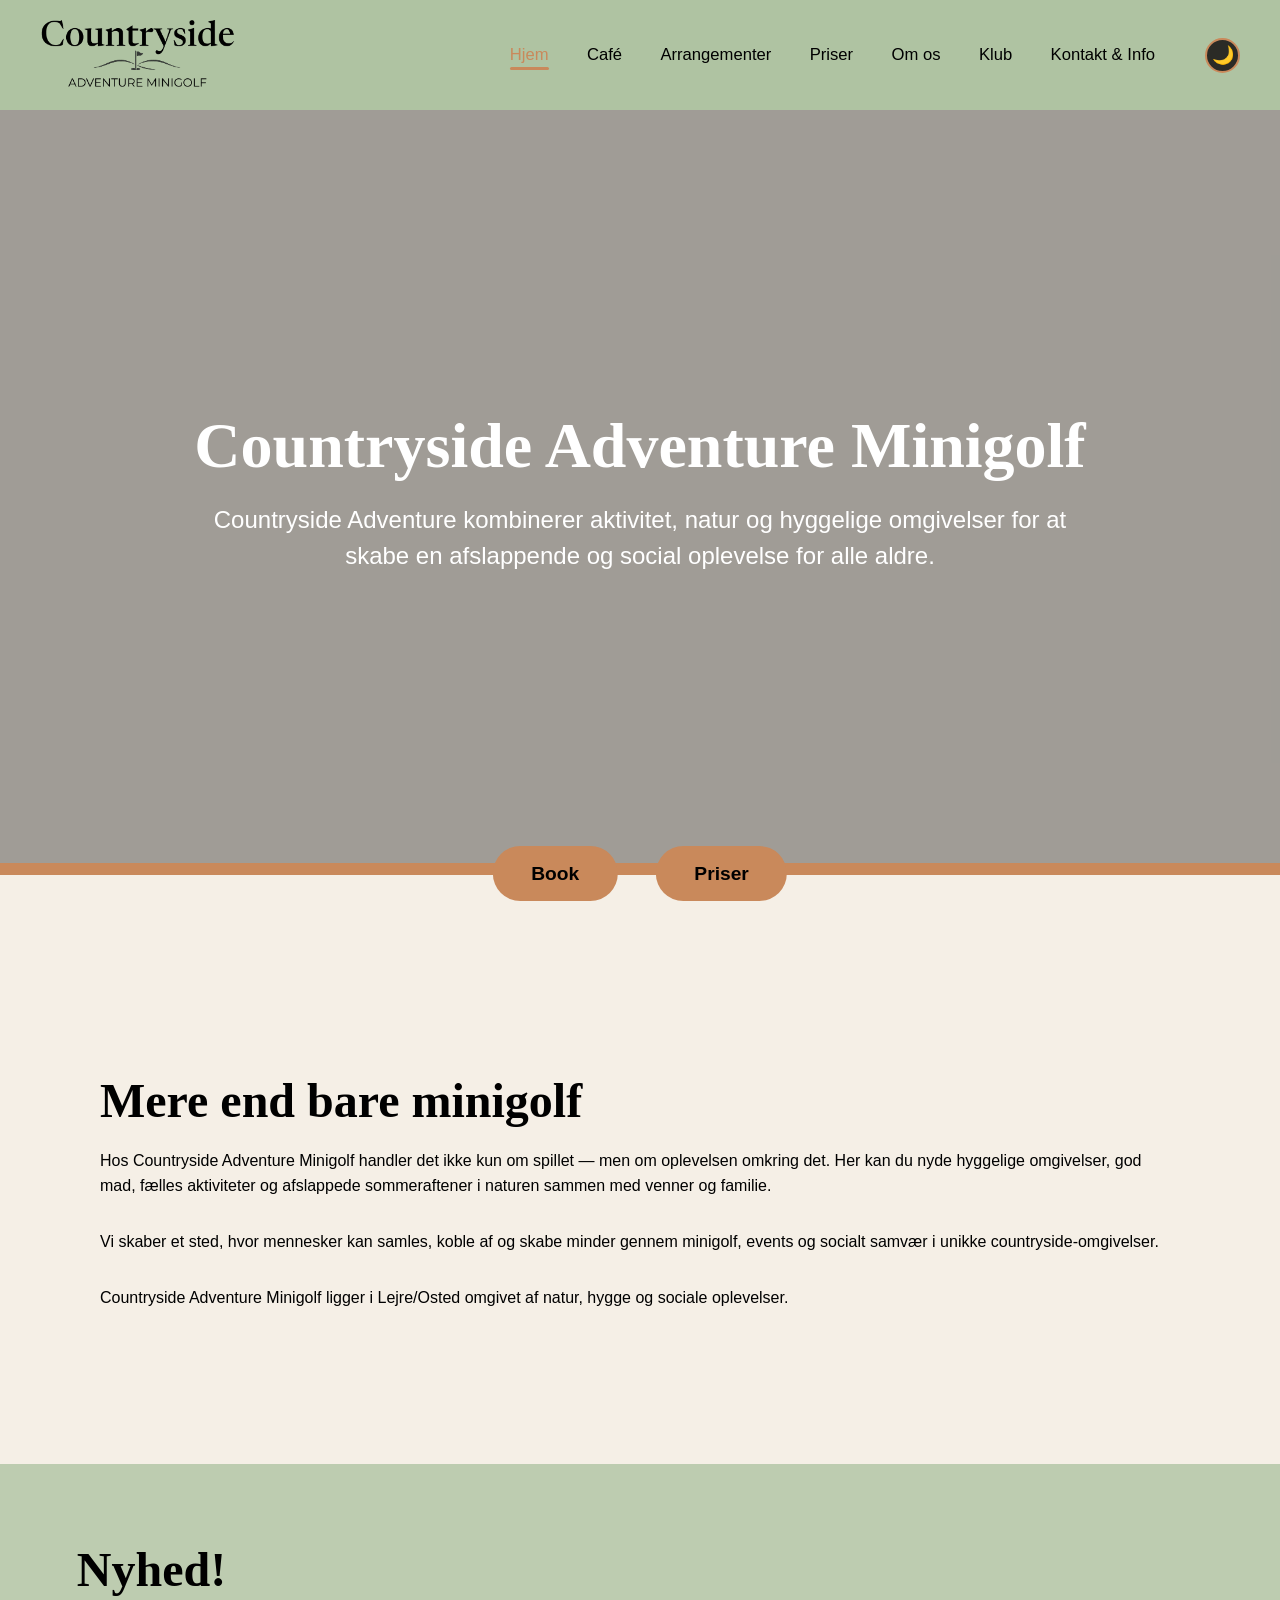
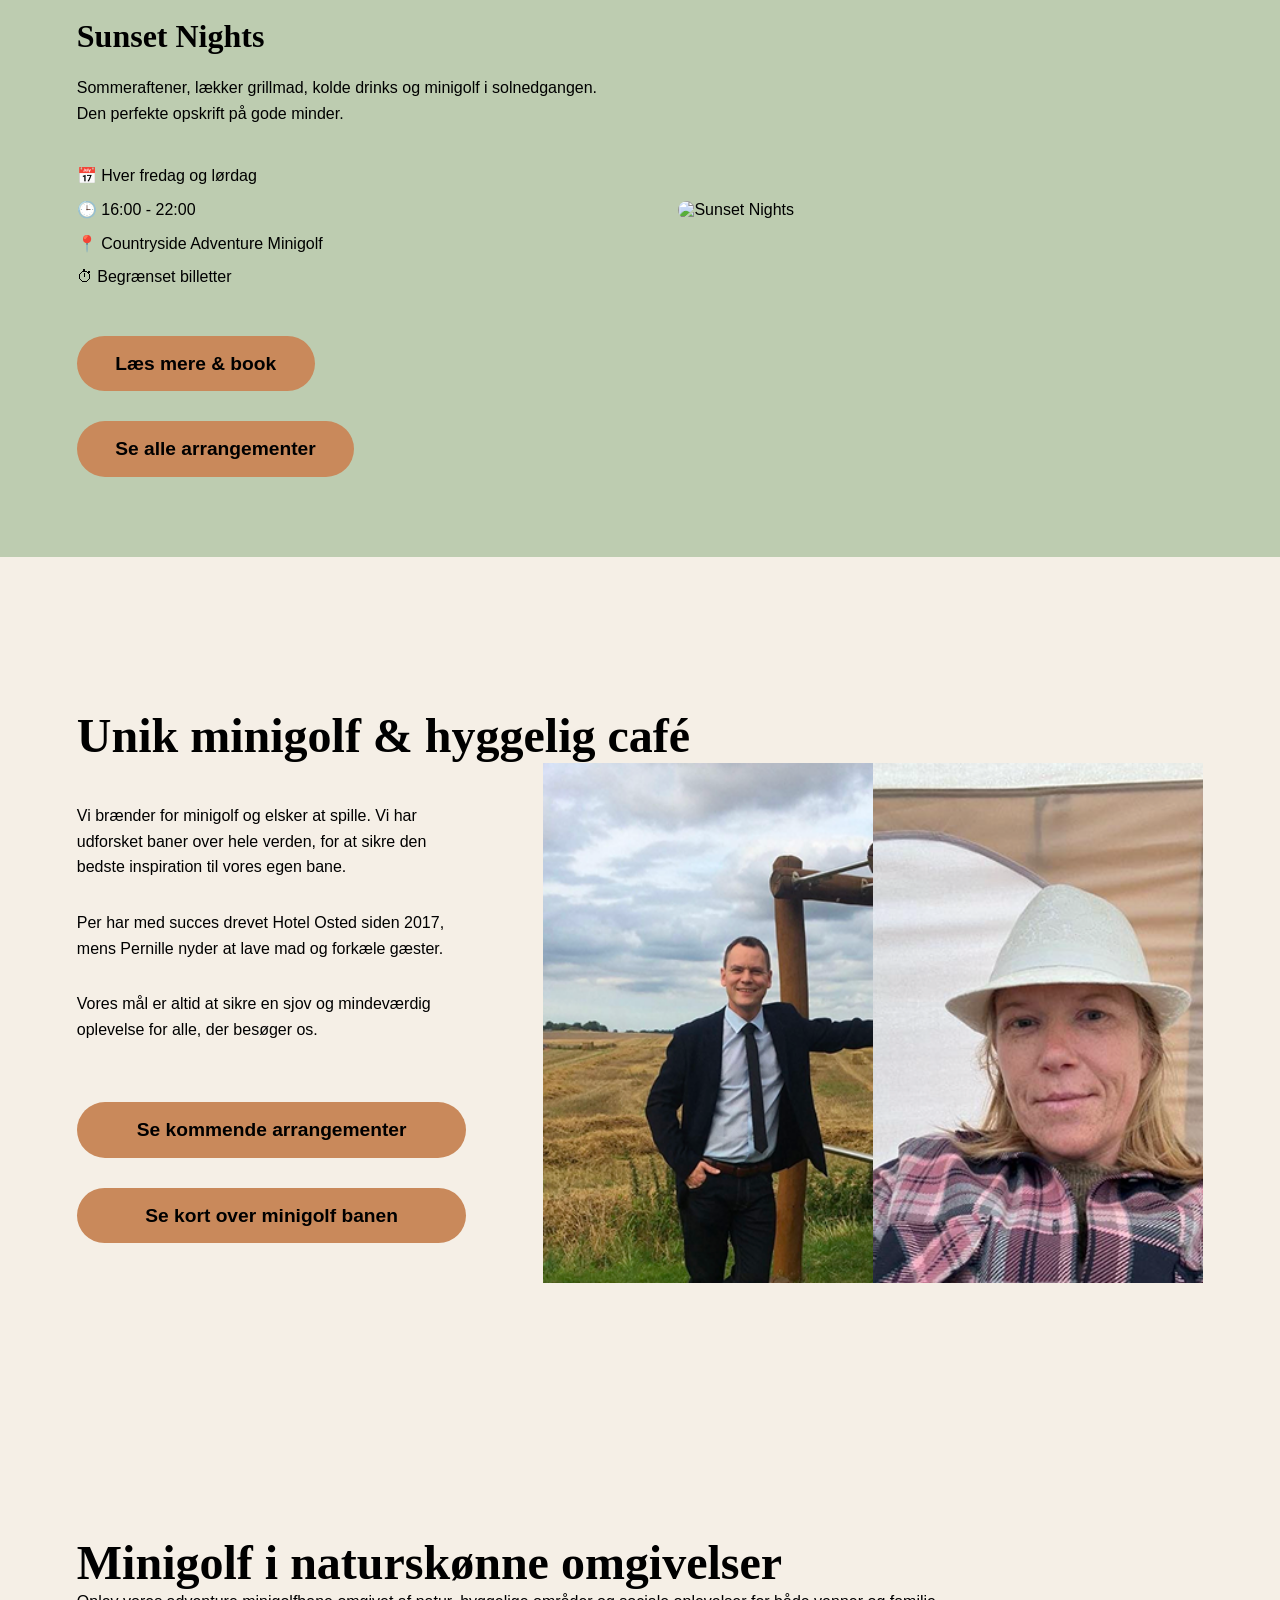
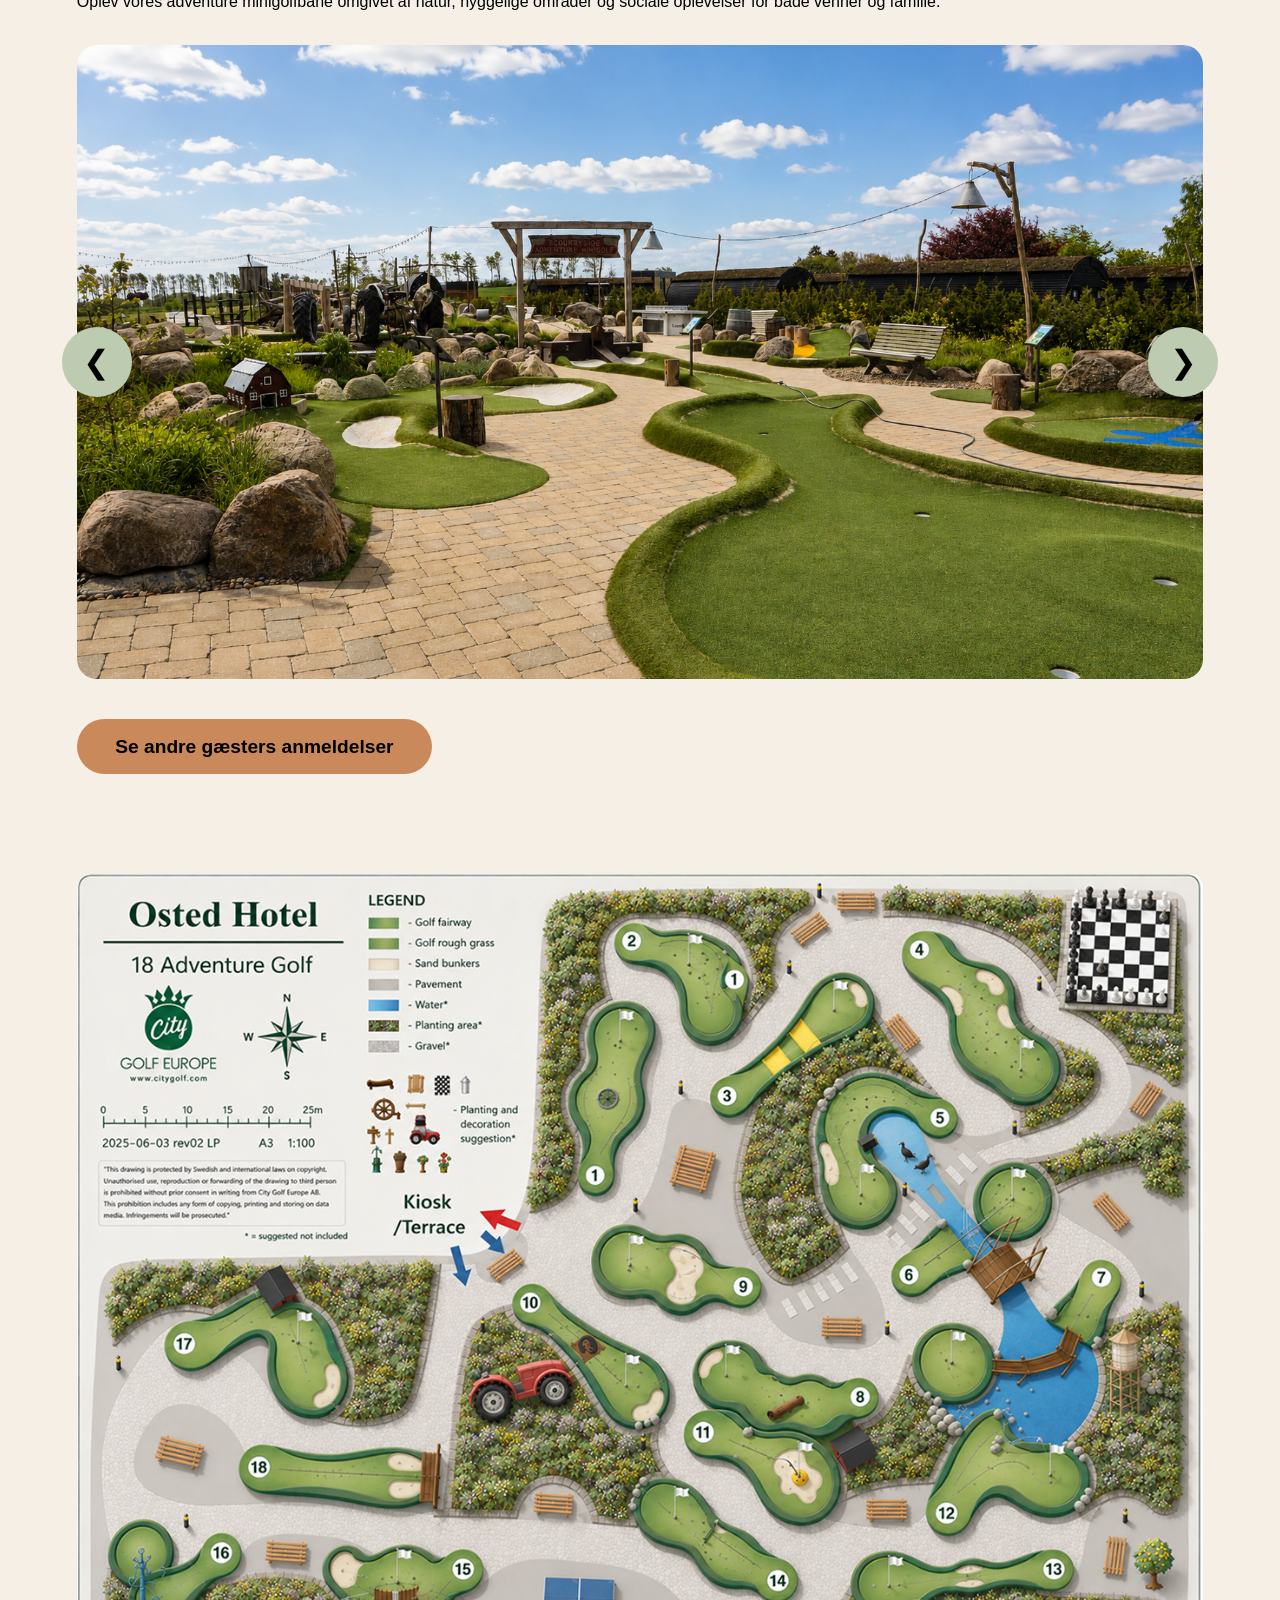
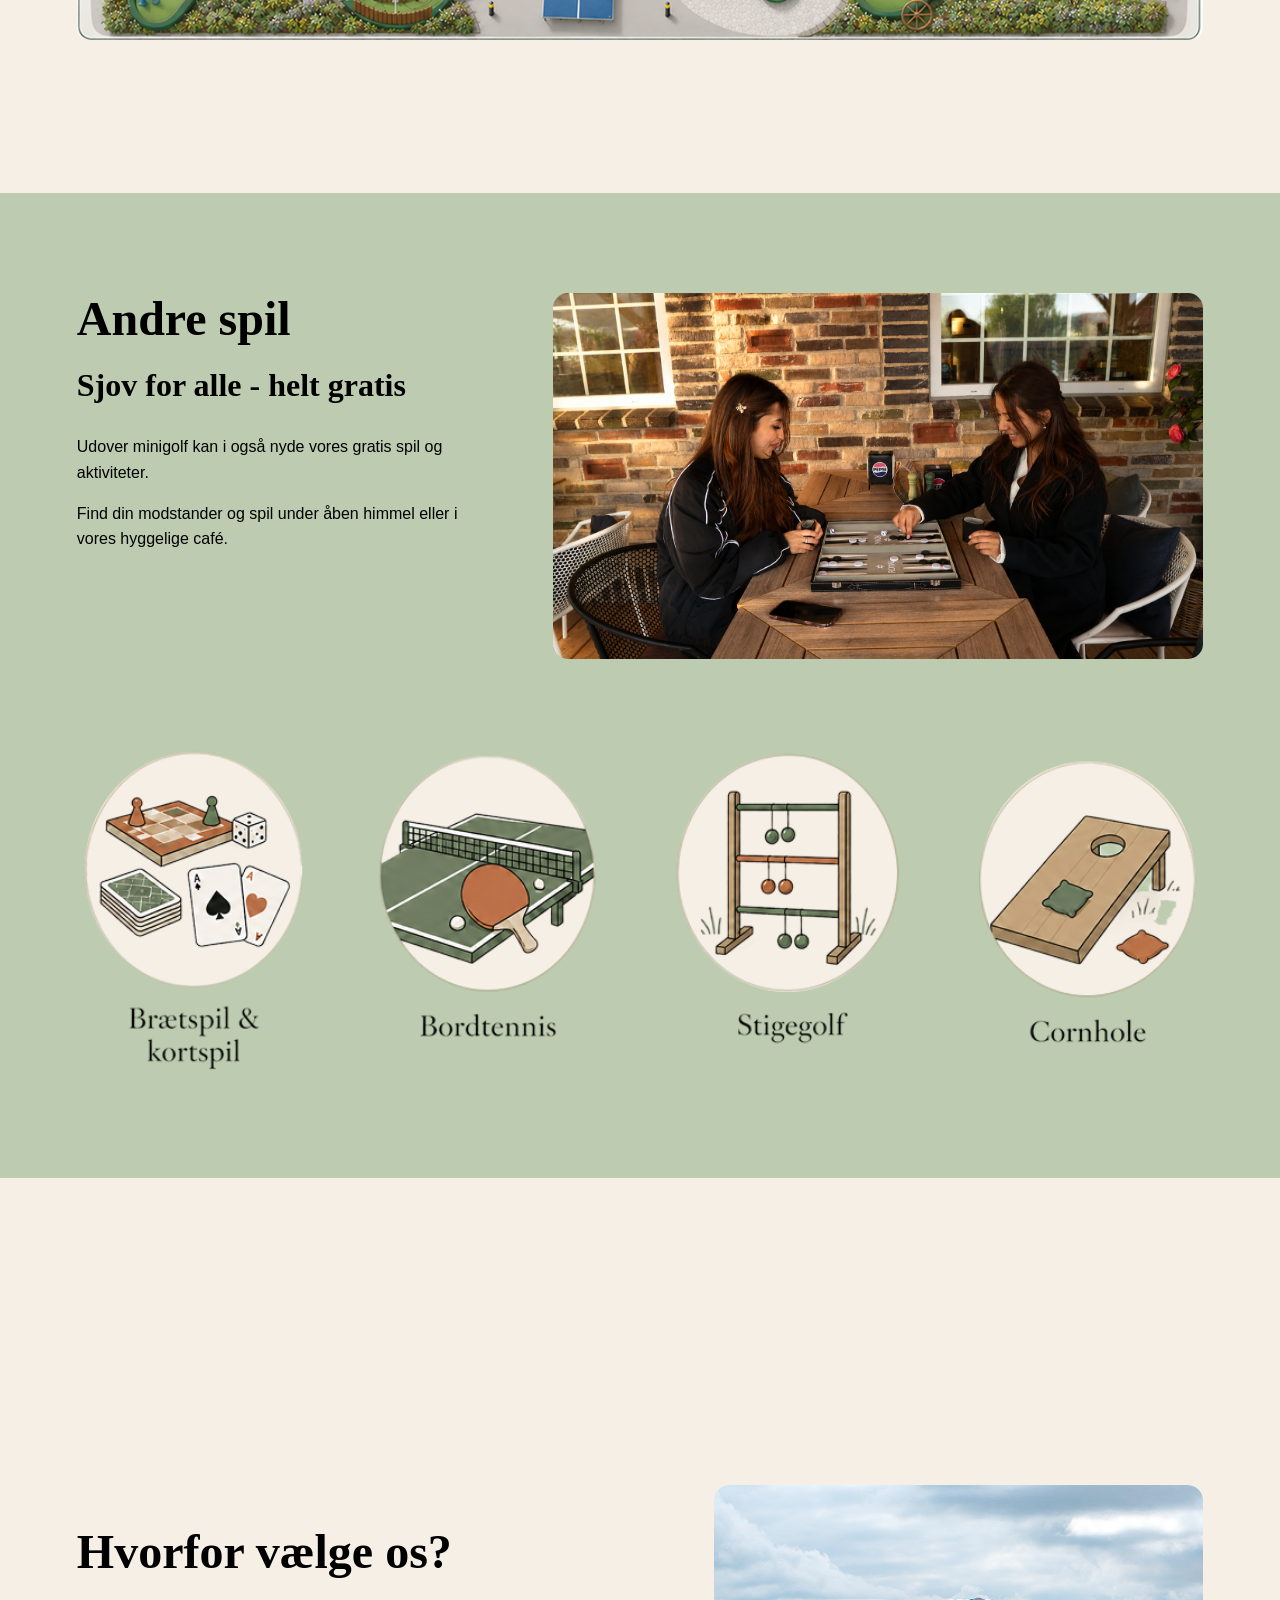
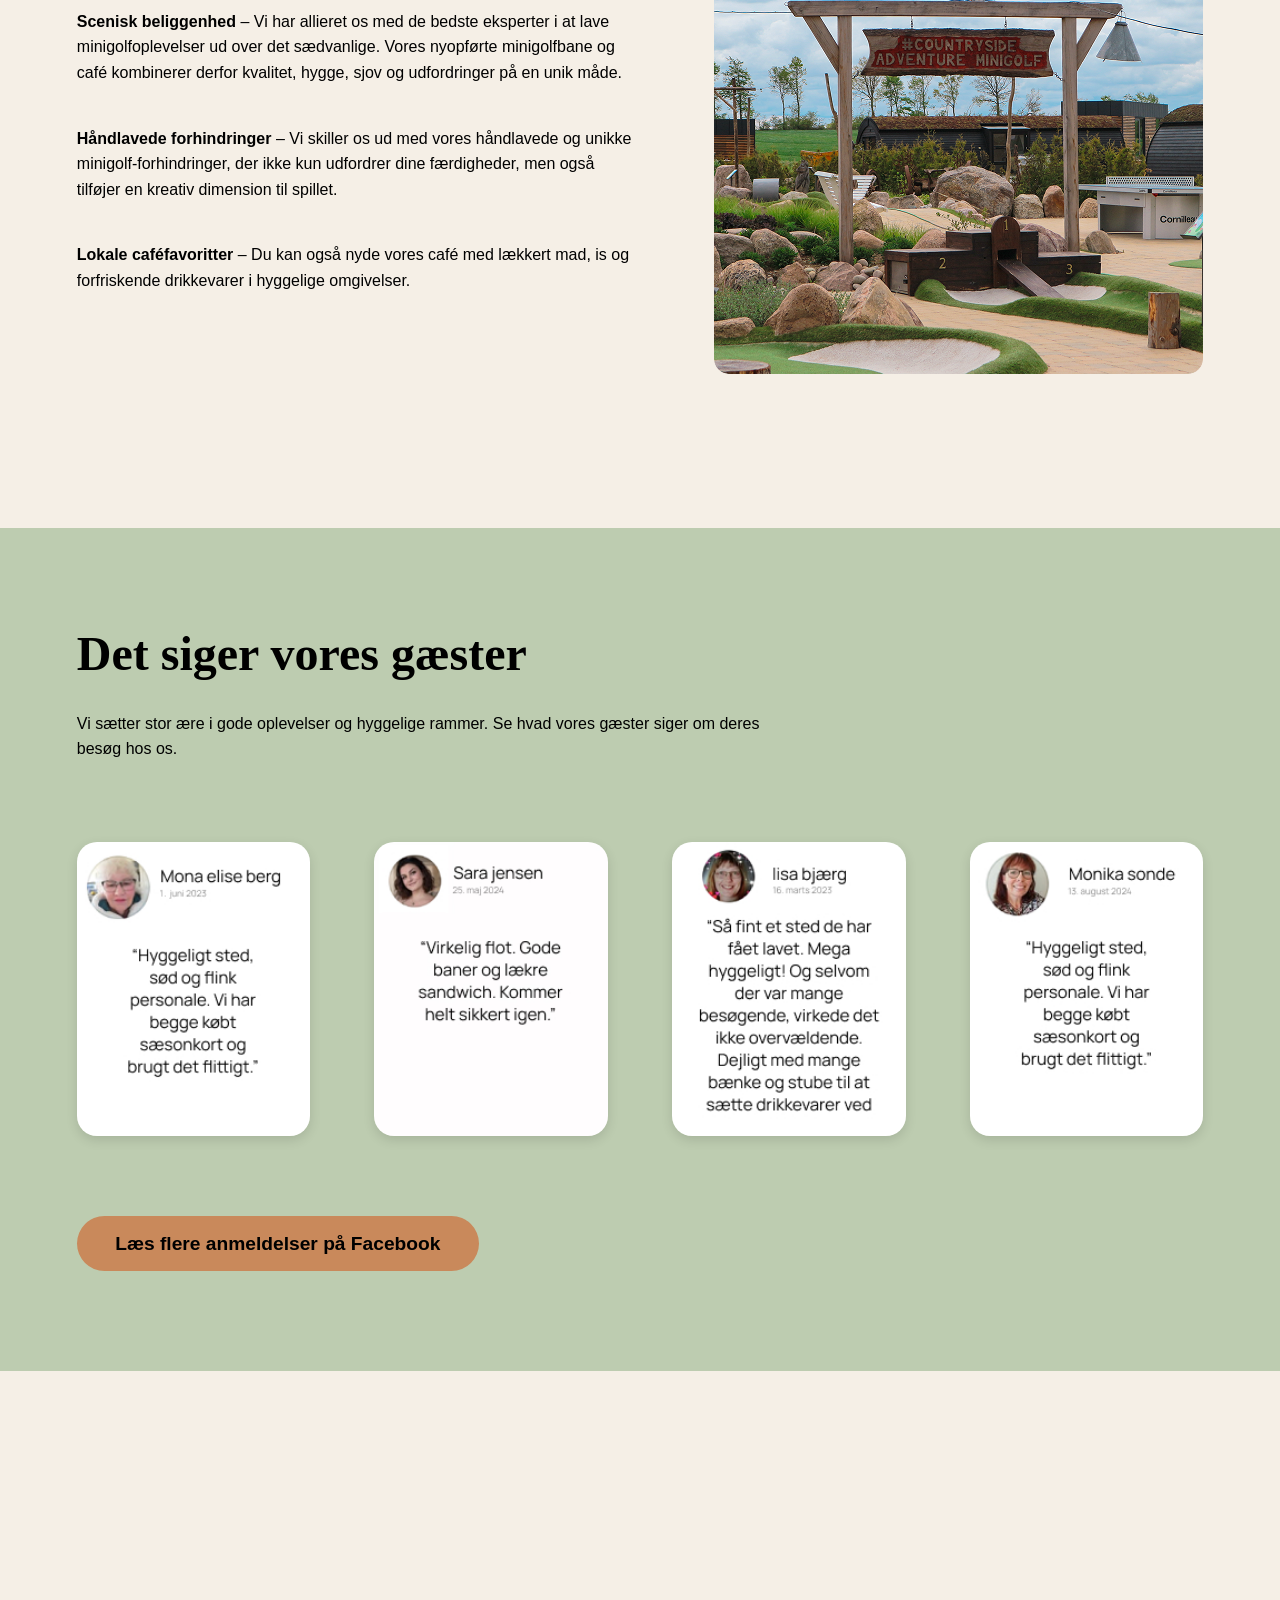
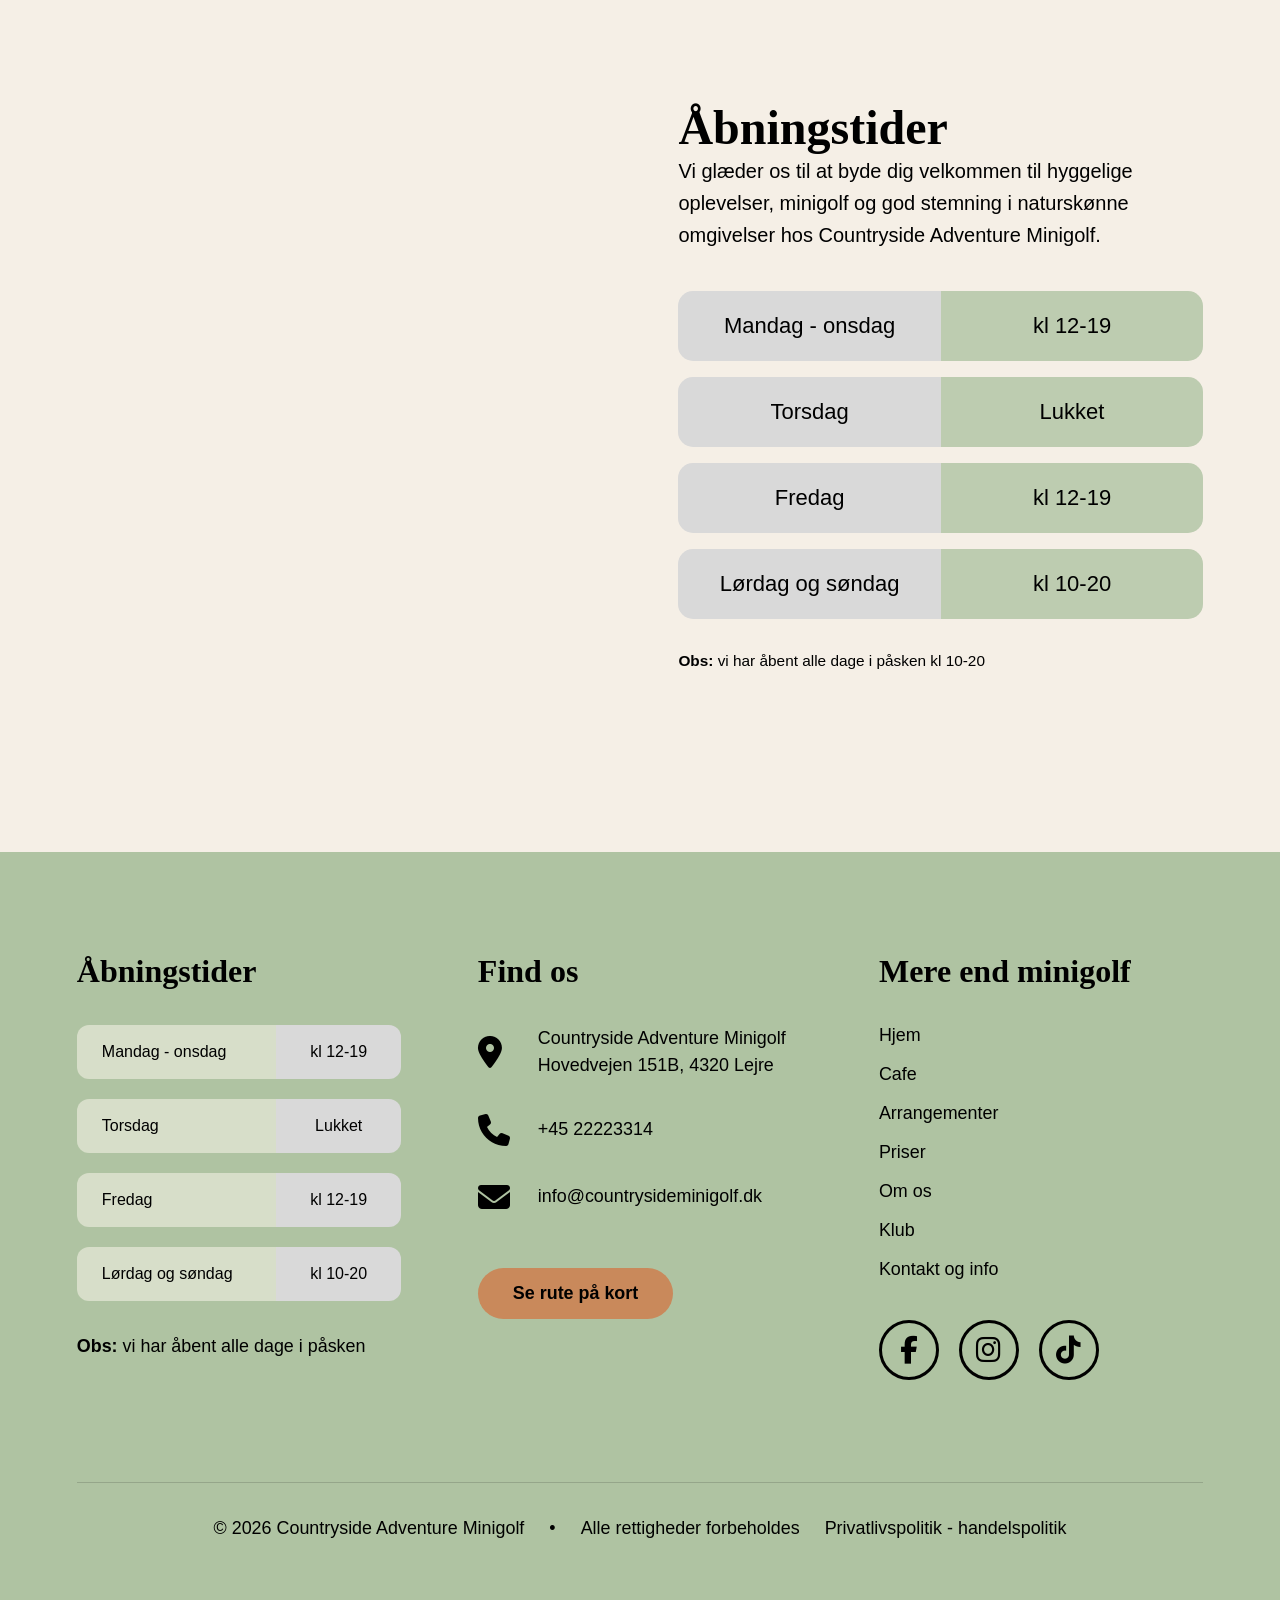
==== commit e78cadbb: "lavet dark/light mode færdig" ====
--- a/index.html
+++ b/index.html
@@ -40,13 +40,13 @@
             <li><a href="#">Klub</a></li>
             <li><a href="#">Kontakt & Info</a></li>
         </ul>
+
+        <button id="theme-toggle">🌙</button>
+
     </nav>
 
 </header>
 
-<button id="theme-toggle">
-    🌙
-</button>
 
 
 
--- a/style.css
+++ b/style.css
@@ -5,121 +5,391 @@
                                 men gør jeg også*/
 }
 
+
+/* ==========================================
+   THEME VARIABLES
+========================================== */
+
+:root {
+
+    /* backgrounds */
+    --bg-color: #F5EFE6;
+
+    --section-color: #BDCCB0;
+
+    /* text */
+    --text-color: #000000;
+
+    /* cards */
+    --card-color: #F8F6F2;
+
+    /* buttons */
+    --primary-color: #C9895B;
+
+    /* header/footer */
+    --header-footer-color: #AFC3A2;
+}
+
+
+/* ==========================================
+   DARK MODE
+========================================== */
+
+[data-theme="dark"] {
+
+    /* backgrounds */
+    --bg-color: #2B2B26;;
+
+    --section-color: #40473A;
+
+    /* text */
+    --text-color: #F5F1E8;
+
+    /* cards */
+    --card-color: rgba(112, 112, 112, 0.63);
+
+    /* buttons */
+    --primary-color: #D9965B;
+
+    /* header/footer */
+    --header-footer-color: #AFC3A2;
+}
+
+
+/* footer tekst forbliver sort i dark mode */
+
+[data-theme="dark"] .footer {
+
+    color: black;
+}
+
+/* så teksten (dagene) nederst på index forbliver sort i den grå boks */
+
+[data-theme="dark"] .index-opening-day {
+
+    color: black;
+}
+
+
+body,
+section,
+div,
+header,
+footer,
+a,
+button {
+
+    transition:
+            background-color 0.3s ease,
+            color 0.3s ease;
+}
+
+
+
+
+
+
+
+
+
+
+
 body{
-    background:#F5EFE6;
-    color:#000000;
+    background-color: var(--bg-color);
+    color: var(--text-color);
+    font-family: 'Manrope', sans-serif;
+}
+
+main p {
+
+    font-family: 'Manrope', sans-serif;
+
+    font-size: clamp(16px, 1.2vw, 18px);
+
+    font-weight: 400;
+
     line-height: 1.6;
 }
 
-main p{
-    font-family:'Manrope', sans-serif;
-    font-size: 18px;
-    font-weight: 400;
-}
-
-main a{
-    font-family:'Manrope', sans-serif;
-    font-size: 18px;
-}
-
-
-img{
-    width:100%;
-    display:block;
-}
-
-h1{
-    font-family:'DM Serif Display', serif;
-    font-size: 64px;
-    font-weight:550;
-}
-
-h2{
-    font-family:'DM Serif Display', serif;
-    font-size: 48px;
-    font-weight: 550;
-}
-
-h3{
-    font-family:'DM Serif Display', serif;
-    font-weight: 550;
-    font-size: 40px;
-}
-
-
+
+
+
+h1 {
+
+    font-family: 'DM Serif Display', serif;
+
+    font-size: clamp(42px, 5vw, 64px);
+
+    font-weight: 700;
+
+    line-height: 1.1;
+}
+
+
+
+h2 {
+
+    font-family: 'DM Serif Display', serif;
+
+    font-size: clamp(34px, 4vw, 48px);
+
+    font-weight: 700;
+
+    line-height: 1.1;
+}
+
+
+
+h3 {
+
+    font-family: 'DM Serif Display', serif;
+
+    font-size: clamp(24px, 3vw, 32px);
+
+    font-weight: 600;
+
+    line-height: 1.2;
+}
+
+
+
+
+
+/* ==========================================
+   GLOBAL BUTTONS
+========================================== */
+
+.btn {
+
+    /* jeg gør knappen fleksibel */
+    display: inline-flex;
+
+    /* jeg centrerer indholdet */
+    justify-content: center;
+
+    align-items: center;
+
+    /* responsiv padding */
+    padding:
+            clamp(16px, 1.5vw, 18px)
+            clamp(32px, 3vw, 45px);
+
+    /* jeg gør knappen rund */
+    border-radius: 999px;
+
+    /* jeg fjerner underline */
+    text-decoration: none;
+
+    /* font */
+    font-family: 'Manrope', sans-serif;
+
+    /* responsiv fontstørrelse */
+    font-size: clamp(16px, 1.5vw, 20px);
+
+    font-weight: 600;
+
+    /* bedre vertical alignment */
+    line-height: 1;
+
+    /* smooth hover animation */
+    transition:
+            background-color 0.3s ease,
+            color 0.3s ease,
+            transform 0.3s ease;
+
+    cursor: pointer;
+}
+
+
+/* ==========================================
+   GLOBAL HOVER
+========================================== */
+
+.btn:hover {
+
+    /* lille løft ved hover */
+    transform: translateY(-3px);
+}
+
+
+/* ==========================================
+   PRIMARY BUTTON
+========================================== */
 
 .btn-primary {
-    display: inline-block;
-    width: fit-content;
-
-    padding: 18px 40px;
-
-    background-color: #C9895B;
+
+    background-color: var(--primary-color);
+
+    color: black;
+}
+
+.btn-primary:hover {
+
+    background-color: #c88552;
+}
+
+
+/* ==========================================
+   SECONDARY BUTTON
+========================================== */
+
+.btn-secondary {
+
+    border: 2px solid black;
+
+    background-color: transparent;
+
+    color: black;
+}
+
+.btn-secondary:hover {
+
+    background-color: black;
+
+    color: white;
+}
+
+
+/* ==========================================
+   LIGHT OUTLINE BUTTON
+========================================== */
+
+.btn-outline-light {
+
+    border: 2px solid white;
+
+    background-color: transparent;
+
+    color: white;
+}
+
+.btn-outline-light:hover {
+
+    background-color: white;
+
+    color: black;
+}
+
+
+/* ==========================================
+   DARK OUTLINE BUTTON
+========================================== */
+
+.btn-outline-dark {
+
+    border: 2px solid black;
+
+    background-color: transparent;
+
+    color: black;
+}
+
+.btn-outline-dark:hover {
+
+    background-color: black;
+
+    color: white;
+}
+
+
+
+
+
+
+
+
+
+
+
+
+
+
+
+
+
+
+
+
+
+
+
+
+/* ==========================================
+   HEADER
+========================================== */
+
+.header {
+
+    /* header baggrund */
+    background-color: var(--header-footer-color);
+
+    /* responsiv højde */
+    min-height: clamp(80px, 10vw, 110px);
+
+    /* logo og navigation på samme række */
+    display: flex;
+
+    justify-content: space-between;
+
+    align-items: center;
+
+    /* responsiv luft i siderne */
+    padding:
+            0
+            clamp(20px, 5vw, 40px);
+
+    position: relative;
+}
+
+/* ==========================================
+   LOGO
+========================================== */
+
+.logo img {
+
+    /* responsiv logo størrelse */
+    height: clamp(45px, 6vw, 70px);
+
+    width: auto;
+
+    display: block;
+}
+
+/* ==========================================
+   NAV LINKS
+========================================== */
+
+.nav-links {
+
+    /* links på række */
+    display: flex;
+
+    /* responsiv afstand */
+    gap: clamp(20px, 3vw, 50px);
+
+    list-style: none;
+
+    margin: 0;
+
+    padding: 0;
+}
+
+
+.nav-links a {
+
+    position: relative;
+
+    text-decoration: none;
+
     color: #000;
 
-    text-decoration: none;
-    font-family: 'Manrope', sans-serif;
-    font-weight: 600;
-
-    border-radius: 30px;
-
-    transition: all 0.3s ease;
-}
-
-.btn-primary:hover {
-    transform: translateY(-3px);
-    background-color: #c88552;
-}
-
-
-
-
-
-/* HEADER */
-
-.header {
-    background-color: #AFC3A2;
-    height: 110px;
-
-    display: flex;
-    justify-content: space-between;
-    align-items: center;
-
-    padding: 0 40px;
-}
-
-/* LOGO */
-
-.logo img {
-    height: 70px;
-    width: auto;
-    display: block;
-}
-
-/* NAVIGATION */
-
-.nav-links {
-    display: flex;
-    gap: 50px;
-
-    list-style: none;
-    margin: 0;
-    padding: 0;
-}
-
-/* LINKS */
-
-.nav-links a {
-    position: relative;
-
-    text-decoration: none;
-    color: #000;
-
-    font-family: 'Manrope', sans-serif;
-    font-size: 1.3rem;
-    font-weight: 350;
-
-    transition: color 0.3s ease;
+    font-size: clamp(16px, 1.3vw, 20px);
+
+    font-weight: 500;
+
+    transition:
+            color 0.3s ease,
+            opacity 0.3s ease;
 }
 
 /* HOVER */
@@ -137,1873 +407,1882 @@
 /* STREG UNDER AKTIV SIDE */
 
 .nav-links a.active::after {
+
+    /* jeg opretter et tomt pseudo-element. Uden content ville pseudo-elementet ikke eksistere
+    så ::after ville ikke blive vist */
     content: "";
 
     position: absolute;
+
     left: 0;
-    bottom: -8px;
+
+    bottom: -6px;
 
     width: 100%;
+
+    height: clamp(2px, 0.3vw, 3px);
+
+    background-color: #C9895B;
+
+    border-radius: 999px;
+}
+
+/* dark/light mode */
+#theme-toggle{
+
+    width:35px;
+    height:35px;
+
+    border-radius:50%;
+
+    background: #2B2B26;
+    border: 2px solid #c9895b;
+
+    font-size:18px;
+    cursor:pointer;
+
+    display:flex;
+    align-items:center;
+    justify-content:center;
+
+    transition:0.3s;
+}
+
+#theme-toggle:hover{
+    transform:scale(1.05);
+}
+
+/* så dark/light mode er til højre/rigtigt placeret */
+.nav{
+    display:flex;
+    align-items:center;
+    gap:30px;
+}
+
+#theme-toggle{
+    margin-left:20px;
+    flex-shrink:0;
+}
+
+
+
+
+
+/* ==========================================
+   BURGER MENU
+========================================== */
+
+/* jeg skjuler checkboxen */
+#menu-toggle {
+
+    display: none;
+}
+
+
+/* burger ikon */
+
+.burger {
+
+    display: none;
+
+    flex-direction: column;
+
+    gap: 6px;
+
+    cursor: pointer;
+}
+
+
+/* de tre streger */
+
+.burger span {
+
+    width: 30px;
+
     height: 3px;
 
+    background-color: black;
+
+    border-radius: 999px;
+
+    transition: 0.3s;
+}
+
+
+
+
+
+
+
+
+
+
+
+
+
+
+
+
+
+
+
+
+
+
+
+
+
+
+
+
+
+
+
+
+
+
+
+
+
+
+
+
+
+
+
+/* ==========================================
+   INDEX PAGE
+========================================== */
+/* ==========================================
+   HERO
+========================================== */
+
+.index-hero {
+
+    position: relative;
+
+    width: 100%;
+
+    min-height: 85vh;
+
+    overflow: visible;
+
+    display: flex;
+
+    align-items: center;
+
+    justify-content: center;
+}
+
+
+/* VIDEO */
+
+.index-hero-video {
+
+    position: absolute;
+
+    inset: 0;
+
+    width: 100%;
+
+    height: 100%;
+
+    object-fit: cover;
+
+    z-index: 0;
+}
+
+
+/* OVERLAY - så teksten bliver læsbar */
+
+.index-hero-overlay {
+
+    position: absolute;
+
+    inset: 0;                  /* fylder hele hero automatisk */
+
+background-color: rgba(0,0,0,0.35);   /* sort overlay med 35% opacity */
+
+    z-index: 1;         /* så den ligger ovenpå video, da video er 0 */
+}
+
+
+/* TERRACOTTA LINE */
+
+.index-hero::after {
+
+    content: "";
+
+    position: absolute;         /* linjen ligger ovenpå hero */
+
+    left: 0;
+    bottom: 0;              /* placeret præcist nederst */
+
+    width: 100%;
+
+    height: clamp(6px, 1vw, 12px);
+
     background-color: #C9895B;
-    border-radius: 999px;
-}
-
-/* BURGER */
-
-#menu-toggle {
-    display: none;
-}
-
-.burger {
-    display: none;
-}
-
-
-
-
-
-
-
-
-
-
-
-
-
-
-
-
-/* ==========================================
-   FOOTER
-========================================== */
-
-
-
-.footer {
-
-    /* jeg bruger samme grønne farve som designet */
-    background-color: #AFC3A2;
-
-    /* jeg giver luft hele vejen rundt */
-    padding: 100px;
-
-}
-
-.footer a, p {
-    font-size: 19px;
-}
-
-
-/* ==========================================
-   TOP DEL
-========================================== */
-
-.footer-top {
-
-    /* jeg placerer de tre kolonner ved siden af hinanden */
+
+    z-index: 3;         /* over overlay og video men under CTA */
+}
+
+
+/* CONTENT */
+
+.index-hero-content {
+
+    position: relative;         /* content ligger over overlay. z.index virker korrekt */
+
+    z-index: 2;
+
+    width: min(90%, 1100px);           /* betyder brug det mindste af:
+                                        - 90% af skærmen --> mobil → ca 90%
+                                        - 1100px --> desktop → stopper ved 1100px */
+
+    text-align: center;     /* hero-content centreres */
+
+    color: white;
+
+    padding-inline: 20px;           /* gør ar teksten aldrig rammer kanten på mobil og bedre breathing room */
+
     display: flex;
 
+    flex-direction: column;
+
+    align-items: center;
+}
+
+
+/* H1 */
+
+.index-hero-content h1 {
+
+    color: white;
+
+    margin-bottom: 20px;
+}
+
+
+/* TEXT */
+
+.index-hero-content p {
+
+    width: min(100%, 900px);
+
+    color: white;
+
+    line-height: 1.5;
+
+    font-size: clamp(18px, 2vw, 24px);
+}
+
+
+/* BUTTONS */
+
+.index-hero-buttons {
+
+    position: absolute;
+
+    left: 50%;
+    bottom: -26px;
+
+    transform: translateX(-50%);
+
+    display: flex;
+
+    gap: clamp(15px, 3vw, 40px);
+
+    z-index: 5;
+
+    flex-wrap: wrap;
+
+    justify-content: center;
+}
+
+
+
+
+/* ==========================================
+   INTRO
+========================================== */
+
+.index-intro-section {
+
+    padding: 200px 100px 0;
+}
+
+.index-intro-section p {
+
+    max-width: 1100px;
+
+    margin-bottom: 30px;
+}
+
+.index-intro-section h2 {
+
+    max-width: 1100px;
+
+    margin-bottom: 20px;
+}
+
+
+
+
+
+
+
+
+/* ==========================================
+   FEATURED EVENT
+========================================== */
+
+.index-featured-event-section {
+
+    display: flex;          /* lægger content og image ved siden af hinanden */
+
+    align-items: center;        /* centrerer content og billede vertikalt */
+
+    gap: clamp(40px, 6vw, 80px);
+
+    padding: clamp(60px, 8vw, 80px)
+    clamp(20px, 6vw, 100px);
+
+    margin-top: clamp(100px, 12vw, 200px);
+
+
+    background-color: var(--section-color);
+}
+
+
+/* content */
+
+.index-featured-event-content {
+
+    flex: 1;        /* content tager fleksibel plads - elementet må fylde den plads der er tilgængelig inde i flex-containeren. */
+
+    max-width: 550px;
+}
+
+.index-featured-event-content h2 {
+
+    margin-bottom: clamp(15px, 2vw, 20px);
+}
+
+.index-featured-event-content h3 {
+
+    margin-bottom: clamp(15px, 2vw, 20px);
+}
+
+.index-featured-event-content p {
+
+    margin-bottom: clamp(25px, 4vw, 40px);
+}
+
+
+/* list */
+
+.index-featured-event-list {
+
+    list-style: none;
+
+    padding: 0;
+
+    margin-bottom: clamp(30px, 5vw, 50px);
+}
+
+.index-featured-event-list li {
+
+    margin-bottom: clamp(10px, 2vw, 15px);
+}
+
+
+/* buttons */
+
+.index-featured-event-buttons {
+
+    display: flex;
+
+    gap: clamp(15px, 3vw, 30px);
+
+    flex-wrap: wrap;
+}
+
+
+/* image */
+
+.index-featured-event-image {
+
+    flex: 1;
+
+    display: flex;
+
+    justify-content: center;
+}
+
+.index-featured-event-image img {
+
+    width: 100%;
+
+    max-width: 700px;
+
+    border-radius: 20px;
+
+    display: block;
+}
+
+
+
+/* ==========================================
+   STORY SECTION
+========================================== */
+
+.index-story-section {
+
+    padding: clamp(100px, 12vw, 200px)
+    clamp(20px, 6vw, 100px);
+    /* hvad det gør:
+    Desktop:
+    200px top/bottom
+    100px sider
+
+    Mobil:
+    100px top/bottom
+    20px sider*/
+}
+
+
+/* wrapper */
+
+.index-story-wrapper {
+
+    display: flex;
+
+    align-items: center;
+
+    gap: clamp(40px, 6vw, 80px);
+}
+
+
+/* content */
+
+.index-story-content {
+
+    flex: 1;
+
+    max-width: 600px;
+}
+
+.index-story-content p {
+
+    margin-bottom: clamp(20px, 3vw, 30px);
+}
+
+
+/* buttons */
+
+.index-story-buttons {
+
+    display: flex;
+
+    flex-direction: column;
+
+    gap: clamp(20px, 3vw, 30px);
+
+    margin-top: clamp(40px, 5vw, 60px);
+}
+
+
+/* images */
+
+.index-story-images {
+
+    display: flex;
+
+    margin: 0;
+}
+
+.index-story-images img {
+
+    width: clamp(220px, 28vw, 330px);
+
+    aspect-ratio: 330 / 520;        /* lader browseren selv regne højden ud korrekt */
+
+    object-fit: cover;
+
+    display: block;
+}
+
+
+
+
+
+/* ==========================================
+   GALLERY
+========================================== */
+
+.index-gallery-section {
+
+    /* jeg giver responsiv luft rundt om sektionen */
+    padding:
+            clamp(80px, 10vw, 100px)
+            clamp(20px, 6vw, 100px);
+}
+
+
+/* text */
+
+.index-gallery-section p {
+
+    /* jeg giver responsiv luft under teksten */
+    margin-bottom: clamp(20px, 3vw, 30px);
+
+    /* jeg begrænser læsebredden hvilket forhindrer ekstremt lange tekstlinjer og dårlig readability på store skærme */
+    max-width: 1000px;
+}
+
+
+/* slider */
+
+.index-gallery-slider {
+
+    /* jeg gør slideren til reference for absolute buttons */
+    position: relative;
+
+    /* jeg centrerer billedet */
+    display: flex;
+
+    justify-content: center;
+
+    align-items: center;
+
+    /* jeg giver responsiv luft under slideren */
+    margin-bottom: clamp(25px, 4vw, 40px);
+}
+
+
+/* image */
+
+.index-gallery-slider img {
+
+    /* billedet fylder hele bredden */
+    width: 100%;
+
+    /* men stopper ved 1200px */
+    max-width: 1200px;
+
+    /* jeg holder proportionerne responsive
+     Så browseren:
+    -regner selv højden ud
+    -holder proportionerne korrekte
+    -bliver responsiv automatisk*/
+    aspect-ratio: 16 / 9;
+
+    /* jeg beskærer billedet pænt */
+    object-fit: cover;
+
+    /* afrundede hjørner */
+    border-radius: 20px;
+
+    /* fjerner inline spacing */
+    display: block;
+}
+
+
+/* buttons */
+
+.index-gallery-slider button {
+
+    /* jeg placerer knapperne ovenpå slideren */
+    position: absolute;
+
+    /* responsiv størrelse */
+    width: clamp(45px, 6vw, 70px);
+
+    height: clamp(45px, 6vw, 70px);
+
+    /* jeg gør knapperne runde */
+    border-radius: 50%;
+
+    /* jeg fjerner standard border */
+    border: none;
+
+    /* baggrundsfarve */
+    background-color: var(--section-color);
+
+    /* cursor bliver til hånd */
+    cursor: pointer;
+
+    /* responsiv ikon størrelse */
+    font-size: clamp(1.2rem, 3vw, 2rem);
+
+    /* smooth hover */
+    transition: transform 0.3s ease;
+}
+
+
+.index-gallery-prev {
+
+    /* jeg placerer knappen responsivt til venstre */
+    left: clamp(-15px, -2vw, -35px);
+}
+
+
+.index-gallery-next {
+
+    /* jeg placerer knappen responsivt til højre */
+    right: clamp(-15px, -2vw, -35px);
+}
+
+
+/* hover */
+
+.index-gallery-slider button:hover {
+
+    /* lille hover animation */
+    transform: scale(1.05);
+}
+
+
+
+
+
+/* ==========================================
+   COURSE MAP
+========================================== */
+
+.index-course-map-section {
+
+    /* jeg giver responsiv luft i siderne */
+    padding: 0 clamp(20px, 6vw, 100px);
+}
+
+.index-course-map {
+
+    margin: 0;
+}
+
+.index-course-map img {
+
+    /* billedet fylder hele containeren */
+    width: 100%;
+
+    /* billedet bliver responsivt */
+    max-width: 1600px;
+
+    /* jeg holder proportionerne korrekte på billedet */
+    height: auto;
+
+    /* fjerner inline whitespace
+    UDEN display:block
+    ┌───────────┐
+    │ billede   │
+    └───────────┘
+    ____________ ← lille gap til tekst
+    MED display:block
+    ┌───────────┐
+    │ billede   │
+    └───────────┘
+    ingen ekstra luft.*/
+    display: block;
+
+    /* centrerer billedet */
+    margin: 0 auto;
+}
+
+
+
+/* ==========================================
+   GAMES
+========================================== */
+
+.index-games-section {
+
+    /* jeg giver responsiv luft rundt om sektionen */
+    padding:
+            clamp(80px, 10vw, 100px)
+            clamp(20px, 6vw, 100px);
+
+    /* baggrundsfarve */
+    background-color: var(--section-color);
+
+    /* jeg giver responsiv afstand til sektionen over */
+    margin-top: clamp(100px, 12vw, 200px);
+    margin-bottom: clamp(100px, 12vw, 200px);
+}
+
+
+/* top */
+
+.index-games-top {
+
+    /* jeg placerer content og billede ved siden af hinanden */
+    display: flex;
+
+    /* jeg aligner dem i toppen */
+    align-items: flex-start;
+
+    /* responsiv afstand mellem dem */
+    gap: clamp(40px, 6vw, 100px);
+}
+
+
+/* content */
+
+.index-games-content {
+
+    flex: 1;
+}
+
+.index-games-content h2 {
+
+    /* luft under h2 */
+    margin-bottom: clamp(15px, 2vw, 20px);
+}
+
+.index-games-content h3 {
+
+    /* luft under h3 */
+    margin-bottom: clamp(20px, 3vw, 30px);
+}
+
+.index-games-content p {
+
+    /* luft mellem paragraphs */
+    margin-bottom: clamp(10px, 2vw, 15px);
+
+    /* jeg begrænser læsebredden */
+    max-width: 700px;
+}
+
+
+/* image */
+
+.index-games-image img {
+
+    /* billedet fylder containeren */
+    width: 100%;
+
+    /* men stopper ved 650px */
+    max-width: 650px;
+
+    /* afrundede hjørner */
+    border-radius: 15px;
+
+    /* fjerner inline whitespace */
+    display: block;
+}
+
+
+/* icons */
+
+.index-games-icons {
+
+    /* jeg centrerer billedet */
+    text-align: center;
+
+    /* responsiv luft over */
+    margin-top: clamp(50px, 8vw, 80px);
+
+    margin-bottom: 0;
+}
+
+.index-games-icons img {
+
+    /* billedet fylder størstedelen af containeren men aldrig over 1300px */
+    width: min(100%, 1300px);
+
+    /* jeg centrerer billedet */
+    margin: 0 auto;
+
+    /* fjerner inline whitespace */
+    display: block;
+}
+
+
+
+
+
+/* ==========================================
+   WHY SECTION
+========================================== */
+
+.index-why-section {
+
+    /* jeg giver sektionen responsiv luft */
+    padding:
+            clamp(100px, 12vw, 200px)
+            clamp(20px, 6vw, 100px);
+
+    /* jeg placerer content og billede ved siden af hinanden */
+    display: flex;
+
+    align-items: center;
+
+    gap: clamp(40px, 6vw, 100px);
+}
+
+
+/* ==========================================
+   CONTENT
+========================================== */
+
+.index-why-content {
+
+    /* content fylder fleksibelt */
+    flex: 1;
+
+    /* jeg begrænser læsebredden */
+    max-width: 700px;
+}
+
+.index-why-content h2 {
+
+    /* luft under overskrift */
+    margin-bottom: clamp(20px, 3vw, 30px);
+}
+
+.index-why-content p {
+
+    /* luft mellem paragraphs */
+    margin-bottom: clamp(25px, 4vw, 40px);
+}
+
+.index-why-content strong {
+
+    font-weight: 700;
+}
+
+
+/* ==========================================
+   IMAGE
+========================================== */
+
+.index-why-image img {
+
+    /* billedet fylder containeren */
+    width: 100%;
+
+    /* men stopper ved designets størrelse */
+    max-width: 520px;
+
+    border-radius: 15px;
+
+    display: block;
+}
+
+
+
+/* ==========================================
+   REVIEWS
+========================================== */
+
+.index-reviews-section {
+
+    /* grøn baggrund */
+    background-color: var(--section-color);
+
+    /* responsiv spacing */
+    padding:
+            clamp(80px, 10vw, 100px)
+            clamp(20px, 6vw, 100px);
+
+    margin-bottom: clamp(100px, 12vw, 200px);
+}
+
+
+/* ==========================================
+   HEADING
+========================================== */
+
+.index-reviews-section h2 {
+
+    margin-bottom: clamp(20px, 3vw, 30px);
+}
+
+
+/* ==========================================
+   INTRO
+========================================== */
+
+.index-reviews-intro {
+
+    /* jeg begrænser læsebredden */
+    max-width: 700px;
+
+    /* luft ned til anmeldelser */
+    margin-bottom: clamp(40px, 8vw, 80px);
+}
+
+
+/* ==========================================
+   GALLERY
+========================================== */
+
+.index-reviews-gallery {
+
+    /* billeder ved siden af hinanden */
+    display: flex;
+
+    gap: clamp(20px, 5vw, 120px);
+
+    margin-bottom: clamp(40px, 8vw, 80px);
+}
+
+.index-reviews-gallery img {
+
+    /* billederne deler pladsen */
+    flex: 1;
+
+    width: 100%;
+
+    border-radius: 20px;
+
+    display: block;
+
+    /* let skygge */
+    box-shadow: 0 4px 12px rgba(0,0,0,0.12);
+}
+
+
+
+
+
+/* ==========================================
+   OPENING HOURS
+========================================== */
+
+.index-opening-section {
+
+    /* responsiv spacing */
+    padding:
+            clamp(100px, 12vw, 200px)
+            clamp(20px, 6vw, 100px);
+
+    /* map og content ved siden af hinanden */
+    display: flex;
+
+    align-items: center;
+
+    gap: clamp(40px, 6vw, 80px);
+}
+
+
+/* ==========================================
+   MAP
+========================================== */
+
+.index-opening-map {
+
+    flex: 1;
+
+    width: 100%;
+}
+
+.index-opening-map iframe {
+
+    /* kortet fylder hele containeren */
+    width: 100%;
+
+    /* responsiv højde */
+    height: clamp(350px, 60vw, 620px);
+
+    border: none;
+
+    border-radius: 15px;
+
+    display: block;
+}
+
+
+/* ==========================================
+   CONTENT
+========================================== */
+
+.index-opening-content {
+
+    flex: 1;
+}
+
+.index-opening-text {
+
+    font-size: clamp(18px, 2vw, 20px);
+
+    margin-bottom: clamp(25px, 4vw, 40px);
+}
+
+
+/* ==========================================
+   OPENING HOURS ROWS
+========================================== */
+
+.index-opening-hours {
+
+    /* jeg gør containeren til flex */
+    display: flex;
+
+    /* jeg placerer rækkerne under hinanden */
+    flex-direction: column;
+
+    /* responsiv afstand mellem rækkerne */
+    gap: clamp(12px, 2vw, 16px);
+
+    /* responsiv luft under opening hours */
+    margin-bottom: clamp(20px, 3vw, 30px);
+}
+
+
+/* row */
+
+.index-opening-row {
+
+    display: flex;
+
+    overflow: hidden;
+
+    border-radius: 15px;
+}
+
+
+/* day */
+
+.index-opening-day {
+
+    flex: 1;
+
+    background-color: #D9D9D9;
+
+    padding: clamp(18px, 2vw, 22px);
+
+    text-align: center;
+
+    font-size: clamp(16px, 2vw, 22px);
+}
+
+
+/* time */
+
+.index-opening-time {
+
+    flex: 1;
+
+    background-color: var(--section-color);
+
+    padding: clamp(18px, 2vw, 22px);
+
+    text-align: center;
+
+    font-size: clamp(16px, 2vw, 22px);
+}
+
+
+/* ==========================================
+   NOTE
+========================================== */
+
+.index-opening-note {
+
+    /* jeg gør noten lidt mindre end normal brødtekst */
+    font-size: clamp(15px, 1.2vw, 17px);
+}
+
+
+
+
+
+
+
+
+
+
+
+
+
+
+
+
+
+
+
+
+
+
+
+
+
+
+
+
+
+
+
+
+
+
+
+
+
+
+/* ==========================================
+   SUNSET NIGHTS SIDE
+========================================== */
+/* ==========================================
+   GLOBALE SECTION STYLES
+========================================== */
+
+
+/* ==========================================
+   GLOBALE SECTION STYLES
+========================================== */
+
+.sunset-section-label {
+
+    /* terracotta label */
+    color: #C9895B;
+
+    /* store bogstaver */
+    text-transform: uppercase;
+
+    font-weight: 700;
+
+    /* lidt tracking gør labels mere elegante */
+    letter-spacing: 1px;
+
+    /* responsiv luft under */
+    margin-bottom: clamp(12px, 2vw, 20px);
+}
+
+
+/* ==========================================
+   HERO
+========================================== */
+
+/* ==========================================
+   HERO
+========================================== */
+
+.sunset-hero {
+
+    /* parent til overlay/content */
+    position: relative;
+
+    /* responsiv hero højde */
+    min-height: min(90vh, 700px);
+
+    /* baggrundsbillede */
+    background-image: url("kampagne-billeder/kampagnehero.png");
+
+    background-size: cover;
+
+    background-position: center;
+
+    /* jeg centrerer content vertikalt */
+    display: flex;
+
+    align-items: center;
+
+    padding:
+            clamp(120px, 10vw, 180px)
+            clamp(20px, 8vw, 100px);
+}
+
+
+/* mørkt overlay */
+
+.sunset-hero-overlay {
+
+    position: absolute;
+
+    inset: 0;       /* overlay fylder hele hero */
+
+    background-color: rgba(0,0,0,0.35);
+
+    z-index: 1;
+}
+
+
+/* hero content */
+
+.sunset-hero-content {
+
+    /* content over overlay */
+    position: relative;
+
+    z-index: 2;
+
+    /* begrænser tekstbredden */
+    max-width: 650px;
+
+    color: white;
+}
+
+
+/* hero tekst */
+
+.sunset-hero-content h1 {
+
+    color: white;
+
+    margin-bottom: clamp(15px, 2vw, 20px);
+}
+
+/* stor introtekst */
+
+.sunset-hero-lead {
+
+    font-size: clamp(22px, 3vw, 35px);
+
+    line-height: 1.3;
+
+    margin-bottom: clamp(25px, 4vw, 50px);
+
+    color: white;
+
+    font-weight: 500;
+}
+
+/* hero brødtekst */
+
+.sunset-hero-text {
+
+    max-width: 500px;
+
+    margin-bottom: clamp(25px, 4vw, 40px);
+
+    color: white;
+}
+
+
+/* hero buttons */
+
+.sunset-hero-buttons {
+
+    display: flex;
+
+    gap: clamp(12px, 2vw, 20px);
+
+    flex-wrap: wrap;
+}
+
+
+/* ==========================================
+   BUTTONS
+========================================== */
+
+/* primary */
+
+.btn-primary {
+
+    background-color: #C9895B;
+
+    color: black;
+}
+
+.btn-primary:hover {
+
+    transform: translateY(-3px);
+}
+
+
+/* white outline */
+
+.btn-outline-light {
+
+    border: 2px solid white;
+
+    color: white;
+}
+
+.btn-outline-light:hover {
+
+    background-color: white;
+
+    color: black;
+}
+
+
+/* dark outline */
+
+.btn-outline-dark {
+
+    border: 2px solid black;
+
+    color: black;
+}
+
+.btn-outline-dark:hover {
+
+    background-color: black;
+
+    color: white;
+}
+
+
+/* ==========================================
+   ABOUT SECTION
+========================================== */
+
+.sunset-about-section {
+
+    /* responsiv spacing */
+    padding:
+            clamp(100px, 12vw, 200px)
+            clamp(20px, 6vw, 100px);
+
+    /* tekst og billede ved siden af hinanden */
+    display: flex;
+
+    align-items: center;
+
+    /* responsiv afstand mellem content og billede */
+    gap: clamp(40px, 6vw, 100px);
+}
+
+
+/* tekst */
+
+.sunset-about-content {
+
+    flex: 1;
+
+    min-width: 0;
+}
+
+.sunset-about-content p {
+
+    /* responsiv luft under tekst */
+    margin-bottom: clamp(25px, 4vw, 40px);
+
+    /* jeg begrænser læsebredden */
+    max-width: 650px;
+}
+
+
+/* info line */
+
+.sunset-about-info {
+
+    /* ikon og tekst på samme række */
+    display: flex;
+
+    align-items: center;
+
+    /* responsiv afstand */
+    gap: clamp(10px, 2vw, 15px);
+
+    /* responsiv luft under */
+    margin-bottom: clamp(30px, 5vw, 50px);
+
+    flex-wrap: wrap;
+}
+
+.sunset-about-info i {
+
+    /* responsiv ikon størrelse */
+    font-size: clamp(20px, 3vw, 28px);
+
+}
+
+
+/* billede */
+
+.sunset-about-image {
+
+    flex: 1;
+    min-width: 0;
+}
+
+.sunset-about-image img {
+
+    /* billedet fylder containeren */
+    width: 100%;
+
+    /* responsiv afrunding */
+    border-radius: clamp(12px, 2vw, 20px);
+
+    /* fjerner inline whitespace */
+    display: block;
+}
+
+
+
+/* ==========================================
+   OPLEVELSER
+========================================== */
+
+.sunset-experiences-section {
+
+    /* responsiv spacing */
+    padding:
+            0
+            clamp(20px, 6vw, 100px)
+            clamp(100px, 12vw, 200px);
+}
+
+
+/* ==========================================
+   GRID
+========================================== */
+
+.sunset-experience-grid {
+
+    /* responsivt grid */
+    display: grid;
+
+    /* automatisk responsive grid:
+   - hvert card må minimum være 180px bredt
+   - cards vokser fleksibelt og fylder resten af pladsen
+   - browseren bestemmer automatisk hvor mange cards
+     der kan være på hver række */
+    grid-template-columns:
+    repeat(auto-fit, minmax(180px, 1fr));
+
+    /* responsiv afstand */
+    gap: clamp(20px, 3vw, 30px);
+
+    margin-top: clamp(40px, 5vw, 60px);
+}
+
+
+/* ==========================================
+   CARDS
+========================================== */
+
+.sunset-experience-card {
+
+    /* lys baggrund */
+    background-color: var(--card-color);
+
+    /* responsiv afrunding */
+    border-radius: clamp(14px, 2vw, 20px);
+
+    overflow: hidden;
+
+    /* jeg laver card layout */
+    display: flex;
+
+    flex-direction: column;
+
+    height: 100%;   /* samme højde på alle cards */
+}
+
+
+/* ==========================================
+   CARD CONTENT
+========================================== */
+
+.sunset-experience-card-content {
+
+    /* responsiv padding */
+    padding:
+            clamp(25px, 4vw, 35px)
+            clamp(15px, 2vw, 20px)
+            clamp(25px, 4vw, 30px);
+
+    text-align: center;
+
+    /* content fylder resten af card */
+    flex: 1;
+
+    /* fleksibelt layout */
+    display: flex;
+
+    flex-direction: column;
+
+    /* elementerne fordeles i højden */
     justify-content: space-between;
 
-    gap: 100px;
-
-    margin-bottom: 120px;
-
-}
-
-.footer-column {
-
-    flex: 1;
-
-}
-
-.footer-column h3 {
-    margin-bottom: 35px;
-
-    font-size: 30px;
-}
-
-
-/* ==========================================
-   ÅBNINGSTIDER
-========================================== */
-
-.footer-hours {
-
+    align-items: center;
+
+    /* responsiv afstand mellem elementer */
+    gap: clamp(15px, 2vw, 20px);
+}
+
+
+/* ==========================================
+   ICONS
+========================================== */
+
+.sunset-experience-card-content i {
+
+    /* responsiv ikon størrelse */
+    font-size: clamp(28px, 4vw, 42px);
+
+    color: #000;
+}
+
+
+/* ==========================================
+   TITLES
+========================================== */
+
+.sunset-experience-card-content h3 {
+
+    line-height: 1.1;
+}
+
+
+/* ==========================================
+   TEXT
+========================================== */
+
+.sunset-experience-card-content p {
+
+    line-height: 1.5;
+
+    /* bedre læsebredde */
+    max-width: 22ch;
+}
+
+
+/* ==========================================
+   IMAGES
+========================================== */
+
+.sunset-experience-card img {
+
+    width: 100%;
+
+    /* responsiv billedhøjde */
+    height: clamp(140px, 18vw, 180px);
+
+    object-fit: cover;
+
+    display: block;
+}
+
+
+/* ==========================================
+   WHY SECTION
+========================================== */
+
+.sunset-why-section {
+
+    /* responsiv spacing */
+    padding:
+            0
+            clamp(20px, 6vw, 100px)
+            clamp(100px, 12vw, 200px);
+}
+
+/* ==========================================
+   SECTION HEADER
+========================================== */
+
+.sunset-section-header {
+
+    /* responsiv luft under overskriften */
+    margin-bottom: clamp(5px, 2vw, 15px);
+}
+
+/* ==========================================
+   TEXT CONTAINER
+========================================== */
+
+.sunset-why-text {
+
+    /* jeg begrænser læsebredden */
+    max-width: 900px;
+}
+
+/* ==========================================
+   PARAGRAPHS
+========================================== */
+
+.sunset-why-text p {
+
+    margin-bottom: clamp(20px, 3vw, 30px);
+
+    line-height: 1.7;
+}
+
+
+
+
+
+
+/* ==========================================
+   GALLERY
+========================================== */
+
+.sunset-gallery-section {
+
+    /* grøn baggrund */
+    background-color: var(--section-color);
+
+    /* responsiv spacing rundt om sektionen */
+    padding:
+            clamp(60px, 8vw, 100px)
+            clamp(20px, 6vw, 100px);
+
+    /* jeg centrerer tekst og knap */
+    text-align: center;
+}
+
+/* ==========================================
+   SECTION HEADER
+========================================== */
+
+.sunset-section-header {
+
+    /* luft under overskriften */
+    margin-bottom: clamp(20px, 3vw, 30px);
+}
+
+
+/* ==========================================
+   GRID
+========================================== */
+
+.sunset-gallery-grid {
+
+    /* jeg begrænser hvor bredt galleriet må blive */
+    max-width: 1200px;
+
+    /* jeg centrerer gridet
+       og giver responsiv luft under */
+    margin:
+            0
+            auto
+            clamp(40px, 6vw, 80px);
+
+    /* jeg bruger CSS Grid layout */
+    display: grid;
+
+    /* editorial layout:
+       - første kolonne bliver stor
+       - de to andre bliver mindre */
+    grid-template-columns: 2fr 1fr 1fr;
+
+    /* responsiv rækkehøjde */
+    grid-template-rows:
+        clamp(180px, 22vw, 240px)
+        clamp(140px, 16vw, 180px);
+
+    /* responsiv afstand mellem billeder */
+    gap: clamp(8px, 1vw, 12px);
+}
+
+
+/* ==========================================
+   IMAGES
+========================================== */
+
+.sunset-gallery-grid img {
+
+    /* billederne fylder grid-cellen */
+    width: 100%;
+
+    height: 100%;
+
+    /* billeder beskæres pænt */
+    object-fit: cover;
+
+    /* responsiv afrunding */
+    border-radius: clamp(10px, 1.5vw, 12px);
+
+    /* fjerner whitespace under billeder */
+    display: block;
+}
+
+
+
+
+
+/* ==========================================
+   PRAKTISK INFORMATION
+========================================== */
+
+.sunset-practical-section {
+
+    /* responsiv spacing */
+    padding:
+            clamp(100px, 12vw, 200px)
+            clamp(20px, 6vw, 100px);
+
+    /* jeg placerer content og billede ved siden af hinanden */
     display: flex;
 
+    justify-content: space-between;
+
+    /* jeg aligner elementerne i toppen */
+    align-items: flex-start;
+
+    /* responsiv afstand mellem kolonner */
+    gap: clamp(40px, 6vw, 80px);
+}
+
+
+/* ==========================================
+   LEFT CONTENT
+========================================== */
+
+.sunset-practical-content {
+
+    /* content får mere plads end billedet */
+    flex: 1.5;
+}
+
+
+/* ==========================================
+   GRID
+========================================== */
+
+.sunset-practical-grid {
+
+    /* jeg placerer cards på række */
+    display: flex;
+
+    /* responsiv afstand mellem cards */
+    gap: clamp(25px, 4vw, 60px);
+
+    /* cards må gerne wrappe */
+    flex-wrap: wrap;
+}
+
+
+/* ==========================================
+   CARDS
+========================================== */
+
+.sunset-practical-card {
+
+    /* card bredde */
+    flex: 1 1 100px;
+
+    /* jeg stacker indholdet */
+    display: flex;
+
     flex-direction: column;
 
-    gap: 20px;
-
-}
-
-
-/* jeg laver én samlet række */
-
-.footer-row {
-
+    gap: clamp(10px, 1.5vw, 16px);
+
+    /* begrænser card bredde */
+    max-width: 150px;
+}
+
+
+/* ==========================================
+   ICONS
+========================================== */
+
+.sunset-practical-card i {
+
+    /* responsiv ikon størrelse */
+    font-size: clamp(30px, 4vw, 42px);
+}
+
+
+
+
+/* ==========================================
+   TEXT
+========================================== */
+
+.sunset-practical-card p {
+
+    line-height: 1.6;
+
+    max-width: 22ch;
+}
+
+
+/* ==========================================
+   IMAGE
+========================================== */
+
+.sunset-practical-image {
+
+    /* fleksibel billedbredde */
+    flex: 0 1 clamp(280px, 40vw, 520px);
+}
+
+/* ==========================================
+   IMAGE
+========================================== */
+
+.sunset-practical-image img {
+
+    width: 100%;
+
+    /* responsiv afrunding */
+    border-radius: clamp(12px, 2vw, 20px);
+
+    display: block;
+}
+
+
+
+
+/* ==========================================
+   CTA SECTION
+========================================== */
+
+.sunset-cta-section {
+
+    /* responsiv spacing */
+    padding:
+            clamp(70px, 8vw, 120px)
+            clamp(20px, 6vw, 100px);
+
+    /* responsiv afstand til footer */
+    margin-bottom: clamp(100px, 12vw, 200px);
+
+    /* background billede */
+    background-image:
+            url("kampagne-billeder/fade.png");
+
+    background-size: cover;
+
+    background-position: center;
+
+    /* jeg centrerer content */
     display: flex;
 
-    font-size: 19px;
-
-}
-
-
-
-/* jeg styler venstre halvdel */
-
-.footer-day {
-
-    flex: 2;
-
-    background-color: #D7DEC9;
-
-    padding: 18px 25px;
-
-    border-radius: 12px 0 0 12px;
-
-}
-
-
-/* jeg styler højre halvdel */
-
-.footer-time {
-
-    flex: 1;
-
-    background-color: #D9D9D9;
-
-    padding: 18px 25px;
+    justify-content: center;
+
+    align-items: center;
 
     text-align: center;
-
-    border-radius: 0 12px 12px 0;
-
-}
-
-.footer-note {
-
-    margin-top: 35px;
-
-}
-
-
-/* ==========================================
-   FIND OS
-========================================== */
-
-.footer-contact-item {
-
-    /* jeg placerer ikon og tekst ved siden af hinanden */
-    display: flex;
-
-    align-items: center;
-
-    gap: 20px;
-
-    margin-bottom: 35px;
-
-}
-
-.footer-contact-item i {
-
-    /* jeg gør ikonerne store ligesom designet */
-    font-size: 2rem;
-
-    width: 40px;
-
-}
-
-.footer-contact-item p {
-
-    margin: 0;
-
-    line-height: 1.5;
-
-}
-
-.footer-contact-item a {
-
-    color: black;
-
-}
-
-
-/* ==========================================
-   KNAP
-========================================== */
-
-.footer-btn {
-
-    display: inline-block;
-
-    margin-top: 20px;
-
-    padding: 15px 35px;
-
-    background-color: #C9895B;
-
-    color: black;
-
-    text-decoration: none;
-
-    border-radius: 999px;
-
-    font-family: 'Manrope', sans-serif;
-
-    font-weight: 600;
-
-    transition: 0.3s;
-
-}
-
-.footer-btn:hover {
-
-    transform: translateY(-3px);
-
-}
-
-
-/* ==========================================
-   LINKS
-========================================== */
-
-.footer-links {
-
-    list-style: none;
-
-    padding: 0;
-
-}
-
-.footer-links li {
-
-    margin-bottom: 18px;
-
-}
-
-.footer-links a {
-
-    color: black;
-
-    text-decoration: none;
-
-}
-
-
-/* ==========================================
-   SOCIALE MEDIER
-========================================== */
-
-.social-icons {
-
-    display: flex;
-
-    gap: 20px;
-
-    margin-top: 40px;
-
-}
-
-.social-icons a {
-
-    width: 60px;
-
-    height: 60px;
-
-    border: 3px solid black;
-
-    border-radius: 50%;
-
-    display: flex;
-
-    justify-content: center;
-
-    align-items: center;
-
-    color: black;
-
-    text-decoration: none;
-
-    font-size: 28px;
-
-    transition: 0.3s;
-
-}
-
-.social-icons a:hover {
-
-    transform: translateY(-3px);
-
-}
-
-
-/* ==========================================
-   BUND
-========================================== */
-
-.footer-bottom {
-
-    display: flex;
-
-    justify-content: center;
-
-    align-items: center;
-
-    gap: 25px;
-
-    flex-wrap: wrap;
-
-    border-top: 1px solid rgba(0,0,0,0.15);
-
-    padding-top: 35px;
-
-    font-size: 15px;
-
-}
-
-
-
-
-
-
-
-
-
-
-
-
-
-
-
-
-
-
-
-
-
-
-
-
-
-
-
-
-
-
-
-
-/* Index */
-
-/* HERO VIDEO */
-
-.hero-video {
-    position: relative;
-    width: 100%;
-    height: 80vh;
-    overflow: visible;
-}
-
-/* VIDEO */
-
-.hero-video video {
-    width: 100%;
-    height: 100%;
-    object-fit: cover;
-    display: block;
-}
-
-/* MØRKT OVERLAY */
-
-.hero-video::before {
-    content: "";
-    position: absolute;
-    inset: 0;
-    background: rgba(0, 0, 0, 0.30);
-    z-index: 1;
-}
-
-/* TERRACOTTA STREG I BUNDEN */
-
-.hero-video::after {            /* Opretter et usynligt element efter indholdet i .hero-video */
-    content: "";                /* Pseudo-elementer virker kun hvis de har content. Her er indholdet tomt (""),
-                                fordi vi bare vil bruge elementet som en farvet bjælke. */
-    position: absolute;         /* Gør at elementet kan placeres præcist inde i .hero-video. Det virker fordi man har:
-                                .hero-video {position: relative;}
-                                Så bliver .hero-video referencepunktet */
-    left: 0;                    /* Starter helt ude ved venstre kant */
-    bottom: 0;                  /* Placerer elementet helt nede i bunden af .hero-video */
-
-    width: 100%;
-    height: 12px;
-
-    background-color: #C9895B;
-    z-index: 3;
-}
-
-/* TEKST PÅ VIDEO */
-
-.hero-text {
-    position: absolute;
-    top: 45%;               /* Hvor langt fra toppen. 50% ville være midt på videoen */
-    left: 50%;              /* Så den er centreret midt på skærmen */
-    transform: translate(-50%, -50%);
-
-    text-align: center;
+}
+
+/* ==========================================
+   TITLE
+========================================== */
+
+.sunset-cta-content h2 {
+
     color: white;
-    z-index: 2;
-
-    max-width: 1200px;
-   width: 90%;
-}
-
-.hero-text h1 {
-    font-family: 'DM Serif Display', serif;
-    font-size: 4rem;
-    margin-bottom: 10px;
-}
-
-.hero-text p {
-    font-family: 'Manrope', sans-serif;
-    font-size: 1.6rem;
-    line-height: 1.4;
-}
-
-/* CTA KNAPPER */
-
-.hero-cta {
-    position: absolute;
-    bottom: -35px;
-    left: 50%;
-
-    transform: translateX(-50%);
-
-    display: flex;
-    gap: 80px;
-
-    z-index: 10;
-}
-
-.cta-btn {
-    background-color: #C9895B;
-    color: black;
-
-    text-decoration: none;
-
-    padding: 15px 60px;
-
-    border-radius: 50px;
-
-    font-family: 'Manrope', sans-serif;
-    font-size: 1.8rem;
-    font-weight: 500;
-}
-
-.cta-btn:hover {
-    background-color: #c88552;
-    transform: translateY(-3px);
-}
-
-
-
-
-
-
-
-/* MERE END BARE MINIGOLF */
-
-.index-section1 h1{
-    margin-top: 200px;
-    margin-left: 100px;
-    margin-right: 100px;
-    line-height: 110px;
-}
-
-.index-section1 p{
-    margin-left: 100px;
-    margin-right: 100px;
-    margin-bottom: 30px;
-}
-
-
-
-
-
-
-
-
-
-
-
-
-/* INDEX FEATURED EVENT */
-
-.index-featured-event {
-    background-color: #BDCCB0;
-
-    width: 100%;
-
-    display: flex;
-    align-items: center;
-    justify-content: space-between;
-
-    gap: 80px;
-
-    padding: 80px 100px;
-
-    margin-top: 200px;
-}
-
-/* VENSTRE SIDE */
-
-.index-event-content {
-    flex: 1;
-    max-width: 550px;
-}
-
-.index-event-content h2 {
-    font-family: 'DM Serif Display', serif;
-    font-size: 64px;
-    margin-bottom: 20px;
-    font-weight: 500;
-}
-
-.index-event-content h3 {
-    font-family: 'DM Serif Display', serif;
-    font-size: 40px;
-    margin-bottom: 20px;
-    font-weight: 510;
-}
-
-.index-event-content p {
-    font-family: 'Manrope', sans-serif;
-    font-size: 25px;
-    line-height: 1.5;
-    margin-bottom: 40px;
-}
-
-/* INFO LISTE */
-
-.index-event-info {
-    list-style: none;
-    padding: 0;
-    margin-bottom: 50px;
-}
-
-.index-event-info li {
-    font-family: 'Manrope', sans-serif;
-    font-size: 20px;
-    margin-bottom: 15px;
-}
-
-/* KNAPPER */
-
-.index-event-buttons {
-    display: flex;
-    gap: 30px;
-}
-
-
-/* HØJRE SIDE */
-
-.index-event-image {
-    flex: 1;
-}
-
-.index-event-image img {
-    width: 100%;
-
-    border-radius: 20px;
-
-    display: block;
-}
-
-
-
-
-
-
-
-
-
-
-
-
-/* SECTION 2 - INFO OM DEM */
-
-.owners-section {
-    padding: 200px 100px;
-    background-color: #F5EFE6;
-}
-
-.owners-section h1 {
-    font-size: 64px;
-    margin-bottom: 30px;
-    line-height: 1.1;
-}
-
-.owners-wrapper {
-    display: flex;
-    justify-content: space-between;
-    align-items: center;
-    gap: 80px;
-}
-
-/* VENSTRE SIDE */
-
-.owners-content {
-    flex: 1;
-    max-width: 600px;
-}
-
-.owners-content p {
-    font-family: 'Manrope', sans-serif;
-    font-size: 20px;
-    margin-bottom: 30px;
-}
-
-/* KNAPPER */
-
-.owners-buttons {
-    display: flex;
-    flex-direction: column;
-    gap: 30px;
-    margin-top: 60px;
-}
-
-
-
-/* HØJRE SIDE */
-
-.owners-images {
-    display: flex;
-    gap: 0;
-    flex-shrink: 0;
-}
-
-.owners-images img {
-    width: 330px;
-    height: 520px;
-
-    object-fit: cover;
-    display: block;
-}
-
-
-
-
-
-
-
-
-/* GALLERI SCROLL */
-
-.gallery-section {
-    padding: 100px;
-    margin-bottom: 100px;
-}
-
-/* jeg laver slideren relativ,
-   så pilene kan placeres ovenpå billedet */
-
-.slider {
-    position: relative;
-
-    display: flex;
-    justify-content: center;
-    align-items: center;
-
-    margin-top: 30px;
-    margin-bottom: 30px;
-}
-
-/* jeg giver billedet samme størrelse som i designet */
-
-.slider img {
-    width: 100%;
-    max-width: 1200px;
-
-    height: 650px;
-
-    object-fit: cover;
-    display: block;
-
-    border-radius: 20px;
-}
-
-/* jeg laver pilene runde */
-
-.slider button {
-    position: absolute;
-
-    width: 70px;
-    height: 70px;
-
-    border: none;
-    border-radius: 50%;
-
-    background: #AFC3A2;
-
-    cursor: pointer;
-
-    font-size: 2rem;
-}
-
-/* jeg placerer venstre pil */
-
-.prev {
-    left: -35px;
-}
-
-/* jeg placerer højre pil */
-
-.next {
-    right: -35px;
-}
-
-/* jeg giver en lille hover-effekt */
-
-.slider button:hover {
-    transform: scale(1.05);
-}
-
-.gallery-section h2{
-    margin-bottom: 5px;
-}
-
-.gallery-section p {
-    font-family: 'Manrope', sans-serif;
-    font-size: 20px;
-    margin-bottom: 20px;
-    font-weight: 500;
-}
-
-
-
-
-
-
-
-
-
-
-/* KORT OVER MINIGOLF BANEN */
-.minigolfbanekort{
-    display: block;
-    /* jeg ændrer billedet fra inline til block,
-       fordi block-elementer kan centreres med margin auto */
-
-
-
-    margin: 0 auto;
-    /* 0 = ingen margin top/bund
-       auto = browseren fordeler automatisk pladsen på venstre og højre side
-       så billedet havner i midten */
-
-    width: 80%;
-}
-
-
-
-
-
-
-
-
-
-
-
-/* ==========================================
-   ANDRE SPIL SECTION
-========================================== */
-
-.games-section {
-
-    /* jeg giver sektionen samme afstand som resten af siden */
-    padding: 100px;
-
-    background-color: #C8D3BC;
-    margin-top: 200px;
-}
-
-
-/* ==========================================
-   ØVERSTE DEL
-========================================== */
-
-.games-top {
-
-    /* jeg placerer tekst og billede ved siden af hinanden */
-    display: flex;
-
-    justify-content: space-between;
-
-    align-items: flex-start;
-
-    gap: 100px;
-}
-
-
-/* ==========================================
-   TEKST
-========================================== */
-
-.games-content {
-
-    flex: 1;
-}
-
-.games-content h2 {
-    margin-bottom: 20px;
-}
-
-.games-content h3 {
-    margin-bottom: 30px;
-}
-
-.games-content p {
-    font-size: 25px;
-
-    margin-bottom: 10px;
-
-    max-width: 700px;
-}
-
-
-/* ==========================================
-   BILLEDE TIL HØJRE
-========================================== */
-
-.games-image img {
-
-    /* jeg giver billedet samme størrelse som designet */
-    width: 650px;
-
-    border-radius: 15px;
-
-    display: block;
-
-    margin-top: 20px;
-}
-
-
-/* ==========================================
-   IKONER NEDERST
-========================================== */
-
-.games-icons {
-
-    /* jeg placerer ikonbilledet midt på siden */
-    text-align: center;
-
-    margin-top: 80px;
-}
-
-.games-icons img {
-
-    /* jeg gør ikonbilledet bredt men responsivt */
-    width: 80%;
-
-    max-width: 1300px;
-
-    display: block;
-
-    margin: 0 auto;
-}
-
-
-
-
-
-
-
-
-
-
-
-
-
-
-/* ==========================================
-   HVORFOR VÆLGE OS
-========================================== */
-
-.why-us {
-
-    /* jeg giver sektionen 100px afstand til begge sider og 200px top og bund */
-    padding: 200px 100px;
-
-    background-color: #F5EFE6;
-
-    /* jeg placerer tekst og billede ved siden af hinanden */
-    display: flex;
-
-    justify-content: space-between;
-
-    align-items: center;
-
-    gap: 100px;
-}
-
-
-/* ==========================================
-   VENSTRE SIDE
-========================================== */
-
-.why-us-content {
-    /* jeg lader teksten fylde resten af pladsen */
-    flex: 1;
-}
-
-.why-us-content h2 {
-    margin-bottom: 30px;
-}
-
-.why-us-content p {
-    margin-bottom: 40px;
-}
-
-.why-us-content strong {
-
-    font-weight: 700;
-}
-
-
-/* ==========================================
-   HØJRE SIDE
-========================================== */
-
-.why-us-image img {
-
-    /* jeg giver billedet en fast størrelse */
-    width: 520px;
-
-    border-radius: 15px;
-
-    display: block;
-}
-
-
-
-
-
-
-
-
-
-
-
-/* ==========================================
-   ANMELDELSER
-========================================== */
-
-.reviews-section {
-
-    /* jeg bruger samme grønne baggrund som de andre sektioner */
-    background-color: #C8D3BC;
-
-    /* jeg giver sektionen samme afstand som resten af hjemmesiden */
-    padding: 100px;
-    margin-bottom: 200px;
-}
-
-
-/* ==========================================
-   OVERSKRIFT
-========================================== */
-
-.reviews-section h2 {
-
-    /* jeg giver luft under overskriften */
-    margin-bottom: 30px;
-}
-
-
-/* ==========================================
-   INTROTEKST
-========================================== */
-
-.reviews-intro {
-
-    /* jeg begrænser bredden så teksten ikke bliver for lang */
-    max-width: 700px;
-
-    /* jeg giver luft ned til anmeldelserne */
-    margin-bottom: 80px;
-}
-
-
-/* ==========================================
-   ANMELDELSESBILLEDER
-========================================== */
-
-.reviews-gallery {
-
-    /* jeg placerer billederne på én række */
-    display: flex;
-
-    /* jeg fordeler dem jævnt */
-    justify-content: space-between;
-
-    /* jeg giver afstand mellem billederne */
-    gap: 120px;
-
-    /* jeg giver luft ned til knappen */
-    margin-bottom: 80px;
-}
-
-.reviews-gallery img {
-
-    /* jeg lader alle billeder fylde lige meget */
-    flex: 1;
-
-    /* jeg gør billederne responsive */
-    width: 100%;
-
-    display: block;
-
-    /* jeg runder hjørnerne en smule */
-    border-radius: 20px;
-
-    /* jeg giver en let skygge ligesom Facebook-kort */
-    box-shadow: 0 4px 12px rgba(0,0,0,0.12);
-}
-
-
-/* ==========================================
-   FACEBOOK KNAP
-========================================== */
-
-.reviews-btn {
-
-    /* jeg gør linket til en knap */
-    display: inline-block;
-
-    padding: 22px 40px;
-
-    background-color: #C9895B;
-
-    color: black;
-
-    text-decoration: none;
-
-    font-family: 'Manrope', sans-serif;
-
-    font-size: 24px;
-
-    font-weight: bold;
-
-    border-radius: 30px;
-
-    transition: 0.3s;
-}
-
-
-/* jeg giver knappen en lille hover-effekt */
-
-.reviews-btn:hover {
-
-    transform: translateY(-3px);
-}
-
-
-
-
-
-
-
-
-
-
-
-
-
-/* ==========================================
-   ÅBNINGSTIDER
-========================================== */
-
-.opening-section {
-
-    /* jeg giver samme afstand som resten af siden */
-    padding: 200px 100px;
-
-    background-color: #F5EFE6;
-
-    /* jeg placerer kort og tekst ved siden af hinanden */
-    display: flex;
-
-    justify-content: space-between;
-
-    align-items: center;
-
-    gap: 80px;
-}
-
-
-/* ==========================================
-   GOOGLE MAPS
-========================================== */
-
-.opening-map {
-    flex: 1;
-}
-
-.opening-map iframe {
-
-    /* jeg lader kortet fylde hele bredden af boksen */
-    width: 100%;
-
-    /* jeg gør kortet 620px højt */
-    height: 620px;
-
-    /* jeg fjerner standardrammen */
-    border: none;
-
-    /* jeg giver kortet afrundede hjørner */
-    border-radius: 15px;
-
-    /* jeg fjerner luft under iframe */
-    display: block;
-}
-
-
-/* ==========================================
-   HØJRE SIDE
-========================================== */
-
-.opening-content {
-
-    flex: 1;
-}
-
-.opening-text {
-    font-size: 20px;
-
-    margin-bottom: 40px;
-}
-
-
-/* ==========================================
-   ÅBNINGSTIDER
-========================================== */
-
-.opening-hours {
-
-    /* jeg placerer rækkerne under hinanden */
-    display: flex;
-
-    flex-direction: column;
-
-    gap: 16px;
-
-    margin-bottom: 30px;
-}
-
-
-/* jeg laver én samlet række */
-
-.opening-row {
-
-    display: flex;
-
-    overflow: hidden;
-
-    border-radius: 15px;
-}
-
-
-/* jeg styler venstre halvdel */
-
-.day {
-
-    flex: 1;
-
-    background-color: #D9D9D9;
-
-    padding: 22px;
-
-    text-align: center;
-
-    font-family: 'Manrope', sans-serif;
-
-    font-size: 1.4rem;
-}
-
-
-/* jeg styler højre halvdel */
-
-.time {
-
-    flex: 1;
-
-    background-color: #BDCCB0;
-
-    padding: 22px;
-
-    text-align: center;
-
-    font-family: 'Manrope', sans-serif;
-
-    font-size: 1.4rem;
-}
-
-
-/* ==========================================
-   NOTE
-========================================== */
-
-.opening-note {
-    font-size: 17px;
-}
-
-
-
-
-
-
-
-
-
-
-
-
-
-
-/* ==========================================
-   KAMPAGNE SIDE
-========================================== */
-
-/* ==========================================
-   HERO
-========================================== */
-
-.campaign-hero {
-
-    position: relative;
-
-    height: 90vh;
-
-    background-image: url("kampagne-billeder/kampagnehero.png");
-
-    background-size: cover;
-    background-position: center;
-
-    overflow: hidden;
-
-}
-
-
-/* MØRKT OVERLAY */
-
-.campaign-overlay {
-
-    position: absolute;
-
-    inset: 0;
-
-    background: rgba(0,0,0,0.35);
-
-    z-index: 1;
-}
-
-
-/* TEKST */
-
-.campaign-content {
-
-    position: absolute;
-
-    top: 50%;
-    left: 50px;
-
-    transform: translateY(-50%);
-
-    z-index: 2;
-
-    max-width: 650px;
-
-    color: white;
-}
-
-
-/* OVERSKRIFT */
-
-.campaign-content h1 {
-    margin-bottom: 10px;
-
-    color: white;
-}
-
-
-/* UNDEROVERSKRIFT */
-
-.campaign-content h2 {
-    margin-bottom: 70px;
-
-    color: white;
-
-    font-weight: normal;
-
-    font-size: 35px;
-}
-
-
-/* BESKRIVELSE */
-
-.campaign-content p {
-    margin-bottom: 40px;
-
-    max-width: 500px;
-}
-
-
-/* KNAPPER */
-
-.campaign-buttons {
-
-    display: flex;
-
-    gap: 20px;
-}
-
-.btn-book,
-.btn-program {
-
-    display: inline-block;
-
-    padding: 18px 40px;
-
-    border-radius: 40px;
-
-    text-decoration: none;
-
-    font-family: 'Manrope', sans-serif;
-
-    font-weight: 600;
-
-    transition: 0.3s;
-}
-
-
-
-/* HVID OUTLINE */
-
-.btn-book {
-
-    background-color: #C9895B;
-
-    color: black;
-}
-
-.btn-program {
-
-    border: 2px solid white;
-
-    color: white;
-}
-
-.btn-program:hover {
-
-    background: white;
-
-    color: black;
-}
-
-
-
-
-
-
-
-
-/* ==========================================
-   HVAD ER SUNSET NIGHTS
-========================================== */
-
-.sunset-about {
-
-    padding: 200px 100px;
-
-    display: flex;
-
-    align-items: center;
-
-    justify-content: space-between;
-
-    gap: 100px;
-
-    background-color: #F5EFE6;
-}
-
-
-/* VENSTRE SIDE */
-
-.sunset-text {
-
-    flex: 1;
-}
-
-.sunset-text h2 {
-
-    margin-bottom: 40px;
-}
-
-.sunset-text p {
-
-    margin-bottom: 50px;
-
-    max-width: 650px;
-}
-
-
-/* INFO-LINJE */
-
-.sunset-info {
-
-    display: flex;
-
-    align-items: center;
-
-    gap: 15px;
-
-    margin-bottom: 50px;
-
-    font-weight: 700;
-}
-
-.sunset-info i {
-
-    font-size: 28px;
-}
-
-
-/* KNAP */
-
-.sunset-btn {
-
-    display: inline-block;
-
-    padding: 20px 40px;
-
-    background-color: #C9895B;
-
-    color: black;
-
-    text-decoration: none;
-
-    border-radius: 999px;
-
-    font-family: 'Manrope', sans-serif;
-
-    font-weight: 600;
-
-    transition: 0.3s;
-}
-
-.sunset-btn:hover {
-
-    transform: translateY(-3px);
-}
-
-
-/* HØJRE BILLEDE */
-
-.sunset-image {
-
-    flex: 1;
-}
-
-.sunset-image img {
-
-    width: 100%;
-
-    display: block;
-
-    border-radius: 20px;
-}
-
-
-
-
-
-
-/* ==========================================
-   OPLEVELSER
-========================================== */
-
-.experience-section {
-
-    padding: 200px 100px;
-
-    background-color: #F5EFE6;
-}
-
-
-/* lille overskrift */
-
-.experience-label {
-
-    color: #C9895B;
-
-    text-transform: uppercase;
-
-    font-weight: 700;
-
-    font-size: 22px;
-
-    margin-bottom: 20px;
-}
-
-
-/* stor overskrift */
-
-.experience-section h2 {
-
-    margin-bottom: 80px;
-}
-
-
-/* kortene */
-
-.experience-grid {
-
-    display: flex;
-
-    justify-content: space-between;
-
-    gap: 30px;
-}
-
-
-/* enkelt kort */
-
-.experience-card {
-
-    background: #F8F6F2;
-
-    border-radius: 20px;
-
-    overflow: hidden;
-
-    width: 220px;
-
-    display: flex;
-
-    flex-direction: column;
-
-    justify-content: space-between;
-
-}
-
-
-
-
-
-/* indhold */
-
-.card-content {
-
-    padding: 35px 20px 30px;
-
-    text-align: center;
-
-    min-height: 320px;
-}
-
-
-/* ikon */
-
-.card-content i {
-
-    font-size: 42px;
-
-    margin-bottom: 25px;
-
-    color: black;
-}
-
-
-/* titel */
-
-.card-content h3 {
-
-    font-size: 24px;
-
-    margin-bottom: 25px;
-
-    line-height: 1.2;
-}
-
-
-/* tekst */
-
-.card-content p {
-
-    font-size: 18px;
-
-    line-height: 1.5;
-
-    color: #444;
-}
-
-
-/* billede */
-
-.experience-card img {
-
-    width: 100%;
-
-    height: 180px;
-
-    object-fit: cover;
-
-    display: block;
-}
-
-
-
-
-/* ==========================================
-   WHY SECTION - HVORFOR TAGE MED?
-========================================== */
-.why-section {
-    padding: 0 100px;
-    margin-bottom: 200px;
-}
-
-.why-section h2 {
-    margin-bottom: 10px;
-}
-
-.why-section p {
-    margin-bottom: 10px;
-}
-
-
-
-
-
-
-/* ==========================================
-   GALLERI - KOM OG OPLEV STEMNING
-========================================== */
-
-.gallery-section {
-
-    background-color: #C8D3BC;
-
-    padding: 50px 100px;
-
-    text-align: center;
-}
-
-
-/* overskrift */
-
-.gallery-section h2 {
-
-    margin-bottom: 80px;
-}
-
-
-/* grid */
-
-.gallery-grid {
-
-    max-width: 1200px;
-
-    margin: 0 auto 80px;
-
-    display: grid;
-
-    grid-template-columns: 2fr 1fr 1fr;
-
-    grid-template-rows: 240px 180px;
-
-    gap: 12px;
-}
-
-
-/* billeder */
-
-.gallery-grid img {
-
-    width: 100%;
-
-    height: 100%;
-
-    object-fit: cover;
-
-    border-radius: 12px;
-
-    display: block;
-}
-
-
-/* placeringer */
-
-.gallery-grid img:nth-child(1) {
-    grid-column: 1;
-    grid-row: 1;
-}
-
-.gallery-grid img:nth-child(2) {
-    grid-column: 2;
-    grid-row: 1;
-}
-
-.gallery-grid img:nth-child(3) {
-    grid-column: 3;
-    grid-row: 1;
-}
-
-.gallery-grid img:nth-child(4) {
-    grid-column: 1;
-    grid-row: 2;
-}
-
-.gallery-grid img:nth-child(5) {
-    grid-column: 2;
-    grid-row: 2;
-}
-
-.gallery-grid img:nth-child(6) {
-    grid-column: 3;
-    grid-row: 2;
-}
-
-
-/* knap */
-
-.gallery-btn {
-
-    display: inline-block;
-
-    padding: 18px 50px;
-
-    border: 2px solid black;
-
-    border-radius: 999px;
-
-    color: black;
-
-    text-decoration: none;
-
-    font-family: 'Manrope', sans-serif;
-
-    font-size: 24px;
-
-    transition: 0.3s;
-}
-
-.gallery-btn:hover {
-
-    background-color: black;
-
-    color: white;
-}
-
-
-
-
-
-/* ==========================================
-   PRAKTISK INFORMATION
-========================================== */
-
-.info-section {
-
-    padding: 200px 100px;
-
-    background-color: #F5EFE6;
-
-    display: flex;
-
-    justify-content: space-between;
-
-    align-items: flex-start;
-
-    gap: 80px;
-}
-
-
-/* venstre side */
-
-.info-content {
-
-    flex: 1;
-}
-
-
-.info-content h2 {
-
-    margin-bottom: 80px;
-}
-
-
-/* de 4 informationspunkter */
-
-.info-grid {
-
-    display: flex;
-
-    gap: 60px;
-
-    flex-wrap: nowrap;
-}
-
-
-/* enkelt punkt */
-
-.info-card {
-
-    max-width: 180px;
-}
-
-
-.info-card i {
-
-    font-size: 42px;
-
-    margin-bottom: 20px;
-}
-
-
-.info-card h3 {
-
-    font-size: 32px;
-
-    margin-bottom: 20px;
-}
-
-
-.info-card p {
-
-    font-size: 19px;
-
-    line-height: 1.5;
-}
-
-
-/* billede */
-
-.info-image {
-
-    flex: 0 0 520px;
-}
-
-
-.info-image img {
-
-    width: 100%;
-
-    border-radius: 20px;
-
-    display: block;
-}
+
+    /* responsiv afstand til knappen */
+    margin-bottom: clamp(25px, 4vw, 50px);
+}
+
+
+
+
+
+
+
+
+
+
+
+
+
+
+
+
+
+
+
+
+
+
+
+
+
+
 
 
 
@@ -2076,10 +2355,6 @@
 }
 
 .hero h1{
-
-    font-size:65px;
-
-    line-height:1.20;
 
     margin-bottom:28px;
 }
@@ -2165,7 +2440,7 @@
 
     margin-bottom:24px;
 
-    letter-spacing:0,5px;
+    letter-spacing:0.5px;
 
     line-height:2.5;
 }
@@ -2278,8 +2553,6 @@
 }
 
 .section-title h2{
-
-    font-size:64px;
 }
 
 .section-title h2::after{
@@ -2297,260 +2570,201 @@
     margin:24px auto;
 }
 
-
-
 /* SLIDER WRAPPER */
 
 .slider-wrapper4{
-
-    position:relative;
-
-    max-width:1200px;
-
-    margin:auto;
-
-    padding:0 60px;
-}
-
-
-
-/* EVENT GRID / SLIDER */
+    position: relative;
+    max-width: 1300px;
+    margin: 0 auto;
+    padding: 0 70px;
+}
+
+
+
+/* EVENT GRID */
+
 
 .event-grid{
-
     display:flex;
+    gap:32px;
+    overflow-x:auto;
+    scroll-behavior:smooth;
+}
+
+.event-grid::-webkit-scrollbar{
+    display:none;
+}
+
+.event-grid{
+    overflow-y:hidden;
+}
+
+/* PIL KNAPPER */
+
+.slider-btn{
+    position: absolute;
+    top: 50%;
+    transform: translateY(-50%);
+    background: none;
+    border: none;
+    font-size: 42px;
+    cursor: pointer;
+    z-index: 10;
+    color: black;
+}
+
+.left{
+    left: 10px;
+}
+
+.right{
+    right: 10px;
+}
+
+
+
+/* CARDS */
+
+.event-card{
+    width: 230px;
+    flex-shrink: 0;
+    background: #f5efe6;
+    border: 1px solid black;
+    border-radius: 10px;
+    overflow: hidden;
+}
+
+
+
+/* BILLEDER */
+
+.event-card img{
+    width: 100%;
+    height: 160px;
+    object-fit: cover;
+    display: block;
+}
+
+
+
+/* INDHOLD */
+
+.card-content{
+    padding: 13px;
+}
+
+
+
+/* BADGE */
+
+.event-badge{
+    display: inline-block;
+    padding: 6px 12px;
+    background: #E7E8DA;
+    border-radius: 5px;
+    font-size: 10px;
+    letter-spacing: 1px;
+    color: #6E735F;
+    margin-bottom: 14px;
+}
+
+
+
+/* TITEL */
+
+.card-content h4{
+    font-size: 22px;
+    line-height: 1.2;
+    margin: 12px 0;
+}
+
+
+
+/* BRØDTEKST */
+
+.card-content p{
+    font-size: 13px;
+    line-height: 1.5;
+    margin-bottom: 14px;
+}
+
+
+
+/* INFO */
+
+.event-meta{
+    margin-bottom: 16px;
+}
+
+.event-meta p{
+    font-size: 13px;
+    margin-bottom: 6px;
+    color: #4F4F4F;
+}
+
+.event-meta i{
+    font-size: 12px;
+    margin-right: 6px;
+}
+
+
+
+/* KNAP */
+
+.card-content a{
+    display: inline-block;
+    padding: 8px 16px;
+    border: 1px solid #d3cdc3;
+    border-radius: 999px;
+    text-decoration: none;
+    color: #4a4a4a;
+    font-size: 12px;
+}
+
+/*LILLE GALLERI MED 3 BILLEDER*/
+
+.gallery{
+
+    padding:120px 40px;
+}
+
+.gallery-top img{
+
+    width:100%;
+
+    height:500px;
+
+    object-fit:cover;
+
+    border-radius:15px;
+}
+
+.gallery-bottom{
+
+    display:grid;
+
+    grid-template-columns:0.8fr 1.2fr;
 
     gap:24px;
 
-    overflow-x:auto;
-
-    scroll-behavior:smooth;
-
-    scrollbar-width:none;
-}
-
-.event-grid::-webkit-scrollbar{
-
-    display:none;
-}
-
-
-
-/* PIL KNAPPER */
-
-.slider-btn{
-
-    position:absolute;
-
-    top:50%;
-
-    transform:translateY(-50%);
-
-    background:none;
-
-    border:none;
-
-    font-size:40px;
-
-    cursor:pointer;
-
-    z-index:10;
-
-    color:black;
-}
-
-.left{
-
-    left:0;
-}
-
-.right{
-
-    right:0;
-}
-
-
-
-/* EVENT CARDS */
-
-.event-card{
-
-    width:240px;
-
-    background:#f5efe6;
-
-    border-radius:10px;
-
-    border:1px solid black;
-
-    overflow:hidden;
-
-    flex-shrink:0;
-}
-
-
-
-/* EVENT BILLEDER */
-
-.event-card img{
+    margin-top:24px;
+}
+
+.gallery-bottom img{
 
     width:100%;
 
-    height:170px;
+    height:320px;
 
     object-fit:cover;
-}
-
-
-
-/* CARD INDHOLD */
-
-.card-content{
-
-    padding:18px;
-}
-
-
-
-/* BADGES */
-
-.event-badge{
-
-    display:inline-block;
-
-    padding:6px 12px;
-
-    background:#E7E8DA;
-
-    border-radius:5px;
-
-    font-size:10px;
-
-    letter-spacing:1px;
-
-    margin-bottom:16px;
-
-    color:#6E735F;
-}
-
-
-
-/* TITLER */
-
-.card-content h4{
-
-    font-size:20px;
-
-    line-height:1.2;
-
-    margin:12px 0;
-}
-
-
-
-/* TEKST */
-
-.card-content p{
-
-    font-size:13px;
-
-    line-height:1.6;
-
-    margin-bottom:16px;
-}
-
-
-
-/* INFO */
-
-.event-meta{
-
-    margin-bottom:18px;
-}
-
-.event-meta p{
-
-    font-size:12px;
-
-    margin-bottom:6px;
-
-    color:#4F4F4F;
-}
-
-.event-meta i{
-
-    font-size:12px;
-
-    margin-right:6px;
-}
-
-
-
-/* KNAP */
-
-.card-content a{
-
-    display:inline-block;
-
-    padding:8px 14px;
-
-    border:1px solid #d3cdc3;
-
-    border-radius:999px;
-
-    text-decoration:none;
-
-    color:#4a4a4a;
-
-    font-size:11px;
-}
-
-
-/*LILLE GALLERI MED 3 BILLEDER*/
-
-.gallery{
-
-    padding:120px 40px;
-}
-
-.gallery-top img{
-
-    width:100%;
-
-    height:500px;
-
-    object-fit:cover;
 
     border-radius:15px;
 }
-
-.gallery-bottom{
-
-    display:grid;
-
-    grid-template-columns:0.8fr 1.2fr;
-
-    gap:24px;
-
-    margin-top:24px;
-}
-
-.gallery-bottom img{
-
-    width:100%;
-
-    height:320px;
-
-    object-fit:cover;
-
-    border-radius:15px;
-}
-
-
 
 /*KLAR TIL NÆSTE OPLEVELSE - SEKTION*/
 /* CTA */
 
+
 .cta-section{
 
     padding:20px 40px;
@@ -2563,7 +2777,7 @@
 
 .cta-content h3{
 
-    font-size:50px;
+    font-size:50px; /*KLAR TIL NÆSTE OPLEVELSE TITEL*/
 
     line-height:0.95;
 
@@ -2580,10 +2794,14 @@
 }
 
 
-
 /* RESPONSIVE */
 
 @media(max-width:1100px){
+
+    .event-grid{
+
+        grid-template-columns:repeat(2,1fr);
+    }
 
     .featured-event{
 
@@ -2614,20 +2832,721 @@
         font-size:44px;
     }
 
+    .event-grid{
+
+        grid-template-columns:1fr;
+    }
+
     .featured-event,
     .cta-content{
 
         padding:40px 30px;
     }
 
-    .slider-wrapper4{
-
-        padding:0 30px;
-    }
-
-    .event-card{
-
-        width:220px;
-    }
-
-}+}
+
+
+
+
+
+
+
+
+
+
+
+
+
+
+
+
+
+
+
+
+
+
+
+
+
+/* ==========================================
+   FOOTER
+========================================== */
+
+.footer {
+
+    /* footer baggrund */
+    background-color: var(--header-footer-color);
+
+    /* responsiv spacing */
+    padding:
+            clamp(60px, 8vw, 100px)
+            clamp(20px, 6vw, 100px);
+}
+
+.footer a,
+.footer p {
+
+    /* responsiv footer tekst */
+    font-size: clamp(16px, 1.4vw, 19px);
+}
+
+
+/* ==========================================
+   TOP DEL
+========================================== */
+
+.footer-top {
+
+    /* kolonner ved siden af hinanden */
+    display: flex;
+
+    /* responsiv afstand */
+    gap: clamp(40px, 6vw, 100px);
+
+    /* responsiv luft ned til footer-bottom */
+    margin-bottom: clamp(60px, 8vw, 120px);
+}
+
+.footer-column {
+
+    flex: 1;
+
+    min-width: 0;       /* forhindrer flex overflow og lange ord der ødelægger layout */
+}
+
+.footer-column h3 {
+
+    /* luft under overskrift */
+    margin-bottom: clamp(20px, 3vw, 35px);
+}
+
+
+/* ==========================================
+   ÅBNINGSTIDER
+========================================== */
+
+.footer-hours {
+
+    display: flex;
+
+    flex-direction: column;
+
+    gap: clamp(12px, 2vw, 20px);
+}
+
+
+/* jeg laver én samlet række */
+
+.footer-row {
+
+    /* dag og tid på samme række */
+    display: flex;
+}
+
+
+
+/* jeg styler venstre halvdel */
+
+.footer-day {
+
+    flex: 2;
+
+    background-color: #D7DEC9;
+
+    padding:
+            clamp(14px, 2vw, 18px)
+            clamp(18px, 3vw, 25px);
+
+    border-radius: 12px 0 0 12px;
+}
+
+
+/* jeg styler højre halvdel */
+
+.footer-time {
+
+    flex: 1;
+
+    background-color: #D9D9D9;
+
+    padding: 18px 25px;
+
+    text-align: center;
+
+    border-radius: 0 12px 12px 0;
+
+}
+
+.footer-note {
+
+    margin-top: 35px;
+
+}
+
+
+/* ==========================================
+   FIND OS
+========================================== */
+
+.footer-contact-item {
+
+    display: flex;
+
+    align-items: center;
+
+    gap: clamp(15px, 2vw, 20px);
+
+    margin-bottom: clamp(20px, 4vw, 35px);
+}
+
+.footer-contact-item i {
+
+    /* jeg gør ikonerne store ligesom designet */
+    font-size: 2rem;
+
+    width: 40px;
+
+}
+
+.footer-contact-item p {
+
+    line-height: 1.5;
+
+}
+
+.footer-contact-item a {
+
+    /* jeg gør teksten sort */
+    color: black;
+
+    /* jeg fjerner understregning */
+    text-decoration: none;
+}
+
+.footer-contact-item a:hover {
+
+    color: #C9895B;
+}
+
+.social-icons a {
+
+    width: clamp(45px, 6vw, 60px);
+
+    height: clamp(45px, 6vw, 60px);
+}
+
+
+/* ==========================================
+   KNAP
+========================================== */
+
+.footer-btn {
+
+    display: inline-block;
+
+    margin-top: 20px;
+
+    padding: 15px 35px;
+
+    background-color: #C9895B;
+
+    color: black;
+
+    text-decoration: none;
+
+    border-radius: 999px;
+
+    font-family: 'Manrope', sans-serif;
+
+    font-weight: 600;
+
+    transition: 0.3s;
+
+}
+
+.footer-btn:hover {
+
+    transform: translateY(-3px);
+
+}
+
+
+/* ==========================================
+   LINKS
+========================================== */
+
+.footer-links {
+
+    list-style: none;
+
+    padding: 0;
+
+}
+
+.footer-links li {
+
+    /* responsiv afstand mellem links */
+    margin-bottom: clamp(12px, 2vw, 18px);
+
+}
+
+.footer-links a {
+
+    color: black;
+
+    text-decoration: none;
+
+}
+
+
+/* ==========================================
+   SOCIALE MEDIER
+========================================== */
+
+.social-icons {
+
+    /* jeg placerer ikonerne på række */
+    display: flex;
+
+    /* responsiv afstand mellem ikonerne */
+    gap: clamp(12px, 2vw, 20px);
+
+    /* responsiv luft over ikonerne */
+    margin-top: clamp(25px, 4vw, 40px);
+
+    /* ikonerne må wrappe hvis der ikke er plads */
+    flex-wrap: wrap;
+}
+
+.social-icons a {
+
+    /* responsiv størrelse */
+    width: clamp(45px, 6vw, 60px);
+
+    height: clamp(45px, 6vw, 60px);
+
+    /* cirkel */
+    border-radius: 50%;
+
+    /* border */
+    border: 3px solid black;
+
+    /* jeg centrerer ikonet */
+    display: flex;
+
+    justify-content: center;
+
+    align-items: center;
+
+    /* ikonfarve */
+    color: black;
+
+    text-decoration: none;
+
+    /* responsiv ikon størrelse */
+    font-size: clamp(20px, 3vw, 28px);
+
+    /* smooth animation */
+    transition:
+            transform 0.3s ease,
+            background-color 0.3s ease,
+            color 0.3s ease;
+}
+
+.social-icons a:hover {
+
+    /* lille løft */
+    transform: translateY(-3px);
+
+    /* hover baggrund */
+    background-color: #C9895B;
+
+    color: black;
+}
+
+
+/* ==========================================
+   BUND
+========================================== */
+
+.footer-bottom {
+
+    display: flex;
+
+    justify-content: center;
+
+    align-items: center;
+
+    gap: clamp(10px, 2vw, 25px);
+
+    flex-wrap: wrap;
+
+    border-top: 1px solid rgba(0,0,0,0.15);
+
+    padding-top: clamp(20px, 4vw, 35px);
+
+    font-size: clamp(14px, 1vw, 15px);
+}
+
+
+
+
+
+
+
+
+
+
+
+
+
+
+
+
+
+
+
+
+
+
+
+/* ==========================================
+   HEADER - MOBILE NAVIGATION
+========================================== */
+
+@media (max-width: 950px) {
+
+    /* jeg viser burgeren */
+    .burger {
+
+        display: flex;
+
+        z-index: 1001;
+    }
+
+    /* mobilmenu */
+    .nav-links {
+
+        position: absolute;
+
+        top: 100%;
+
+        left: 0;
+
+        width: 100%;
+
+        background-color: #AFC3A2;
+
+        flex-direction: column;
+
+        align-items: center;
+
+        padding: 40px 20px;
+
+        gap: 30px;
+
+        display: none;
+
+        z-index: 1000;
+    }
+
+    /* når burgeren trykkes */
+    #menu-toggle:checked ~ .nav-links {
+
+        display: flex;
+    }
+
+
+    /* dark/light mode knap kommer frem i burger menu */
+    #theme-toggle{
+        display:none;
+    }
+
+    #menu-toggle:checked ~ #theme-toggle{
+        display:flex;
+        position:absolute;
+        top:30px;
+        right:47%;
+    }
+}
+
+
+
+
+
+
+/* ==========================================
+   INDEX
+========================================== */
+/* ==========================================
+   MOBILE HERO
+========================================== */
+
+@media (max-width: 768px) {
+
+    .index-hero {
+
+        min-height: 70vh;
+    }
+}
+
+/* ==========================================
+   FEATURED EVENT RESPONSIVE
+========================================== */
+
+@media (max-width: 900px) {
+
+    .index-featured-event-section {
+
+        flex-direction: column;
+
+        align-items: flex-start;
+    }
+
+    .index-featured-event-content {
+
+        max-width: 100%;
+    }
+
+    .index-featured-event-image {
+
+        width: 100%;
+    }
+
+    .index-featured-event-image img {
+
+        max-width: 100%;
+    }
+}
+
+/* ==========================================
+   STORY RESPONSIVE
+========================================== */
+
+@media (max-width: 900px) {
+
+    .index-story-wrapper {
+
+        flex-direction: column;
+
+        align-items: flex-start;
+    }
+
+    .index-story-content {
+
+        max-width: 100%;
+    }
+
+    .index-story-images {
+
+        width: 100%;
+
+        justify-content: center;
+    }
+}
+
+/* ==========================================
+   GALLERY RESPONSIVE
+========================================== */
+
+@media (max-width: 768px) {
+
+    .index-gallery-slider button {
+
+        /* jeg flytter knapperne ind på billedet */
+        width: 50px;
+
+        height: 50px;
+    }
+
+    .index-gallery-prev {
+
+        left: 15px;
+    }
+
+    .index-gallery-next {
+
+        right: 15px;
+    }
+}
+
+/* ==========================================
+   GAMES RESPONSIVE
+========================================== */
+
+@media (max-width: 900px) {
+
+    .index-games-top {
+
+        /* jeg placerer elementerne under hinanden */
+        flex-direction: column;
+    }
+
+    .index-games-image img {
+
+        /* billedet fylder hele bredden */
+        max-width: 100%;
+    }
+}
+
+
+/* ==========================================
+   OPENING RESPONSIVE
+========================================== */
+
+@media (max-width: 900px) {
+
+    .index-opening-section {
+
+        /* content og map stacker */
+        flex-direction: column;
+    }
+
+    .index-opening-map iframe {
+
+        min-height: 450px;
+    }
+}
+
+
+/* ==========================================
+   WHY RESPONSIVE
+========================================== */
+
+@media (max-width: 900px) {
+
+    .index-why-section {
+
+        /* jeg placerer elementerne under hinanden */
+        flex-direction: column;
+    }
+
+    .index-why-content {
+
+        max-width: 100%;
+    }
+}
+
+
+/* ==========================================
+   REVIEWS RESPONSIVE
+========================================== */
+
+@media (max-width: 900px) {
+
+    .index-reviews-gallery {
+
+        /* billederne stacker */
+        flex-direction: column;
+    }
+}
+
+
+
+
+
+
+/* ==========================================
+   KAMPAGNE SIDE - SUNSET NIGHT
+========================================== */
+
+/* ==========================================
+   ABOUT RESPONSIVE
+========================================== */
+
+@media (max-width: 900px) {
+
+    .sunset-about-section {
+
+        /* elementerne stacker */
+        flex-direction: column;
+    }
+
+    .sunset-about-content,
+    .sunset-about-image {
+
+        width: 100%;
+    }
+}
+
+/* ==========================================
+   TABLET GALLERY
+========================================== */
+
+@media (max-width: 900px) {
+
+    .sunset-gallery-grid {
+
+        /* jeg laver 2 lige store kolonner */
+        grid-template-columns: 1fr 1fr;
+
+        /* alle billeder får samme responsive højde */
+        grid-template-rows:
+            repeat(3, clamp(180px, 28vw, 240px));
+    }
+}
+
+
+/* ==========================================
+   MOBILE GALLERY
+========================================== */
+
+@media (max-width: 600px) {
+
+    .sunset-gallery-grid {
+
+        /* billederne stacker i 1 kolonne */
+        grid-template-columns: 1fr;
+
+        /* automatisk responsive højde */
+        grid-template-rows:
+            repeat(6, clamp(220px, 55vw, 320px));
+    }
+}
+
+/* ==========================================
+   TABLET PRAKTISK INFORMATION
+========================================== */
+
+@media (max-width: 800px) {
+
+    .sunset-practical-section {
+
+        /* jeg stacker content og billede */
+        flex-direction: column;
+    }
+
+    .sunset-practical-image {
+
+        /* billedet fylder hele bredden */
+        width: 100%;
+    }
+}
+
+
+
+
+
+/* ==========================================
+   FOOTER RESPONSIVE
+========================================== */
+
+@media (max-width: 900px) {
+
+    .footer-top {
+
+        /* kolonnerne stacker */
+        flex-direction: column;
+    }
+
+    .footer-column {
+
+        width: 100%;
+    }
+}
+
+
+
+
+
